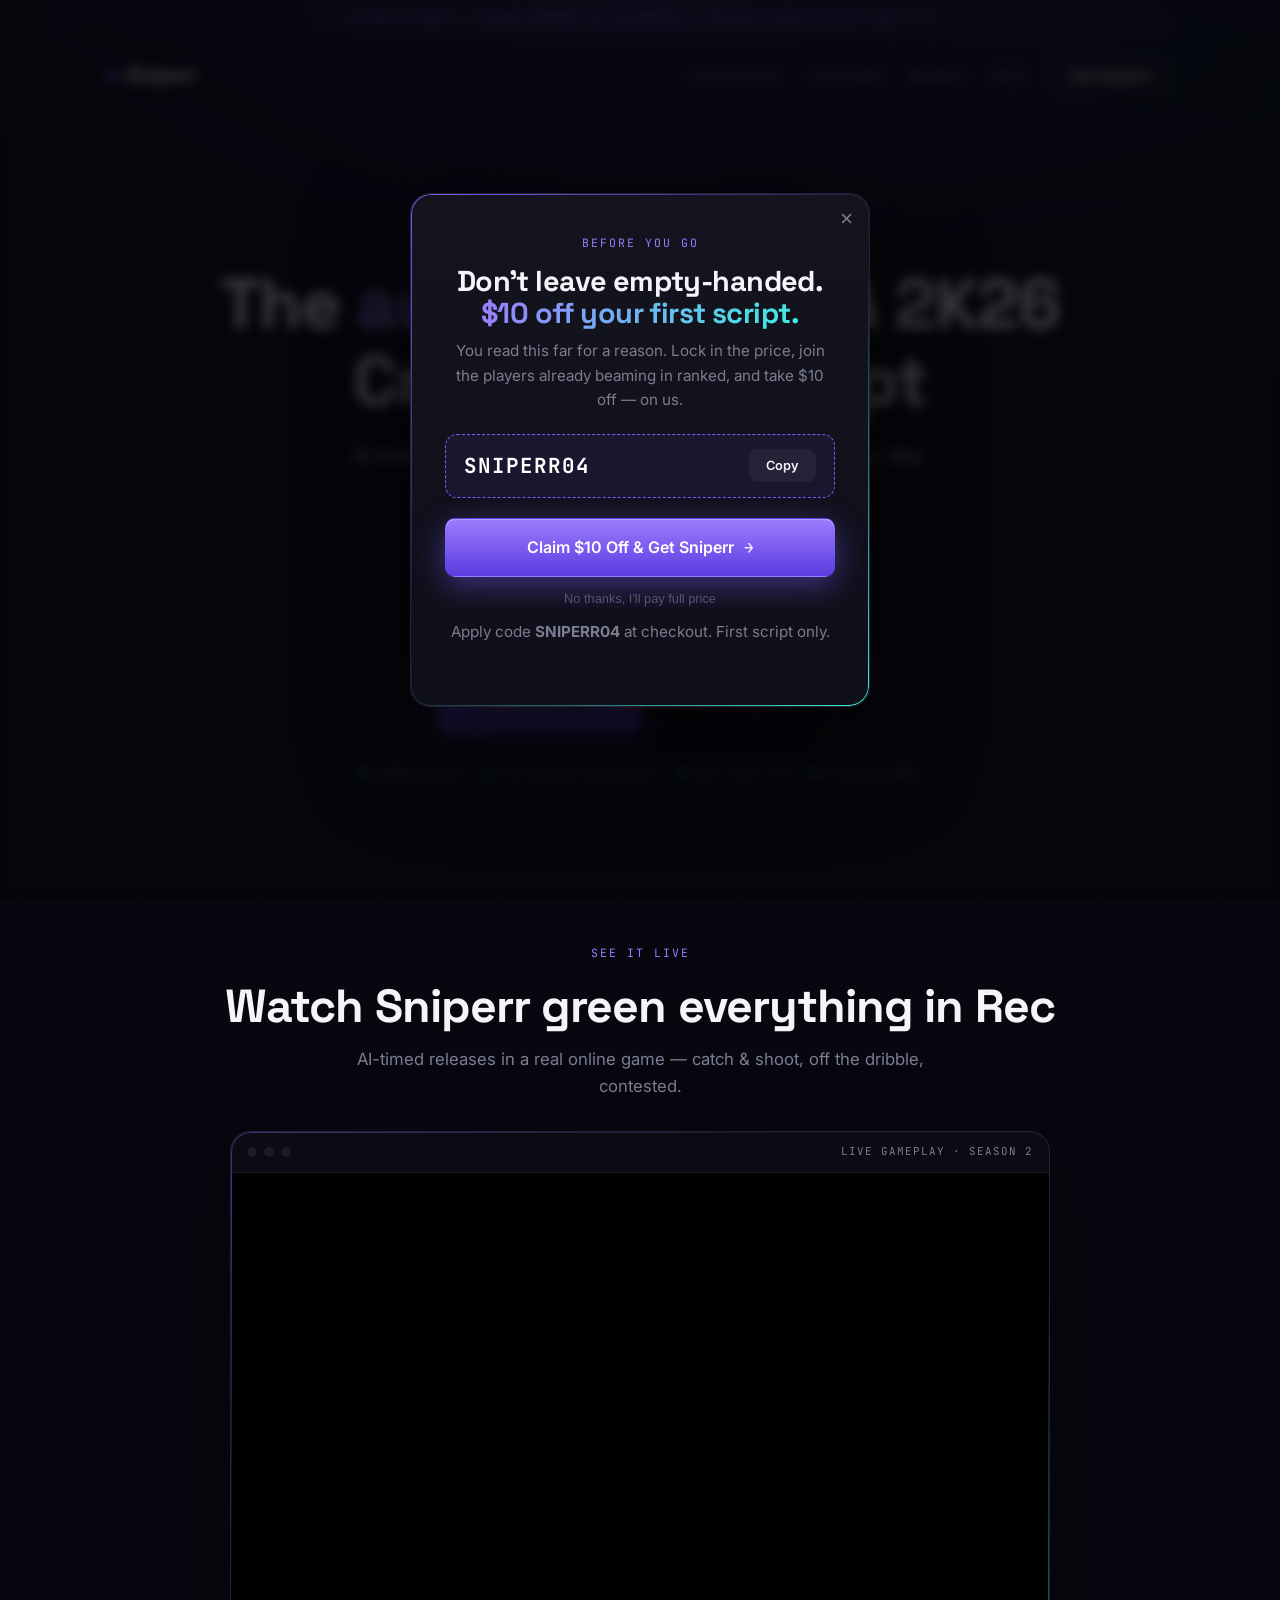
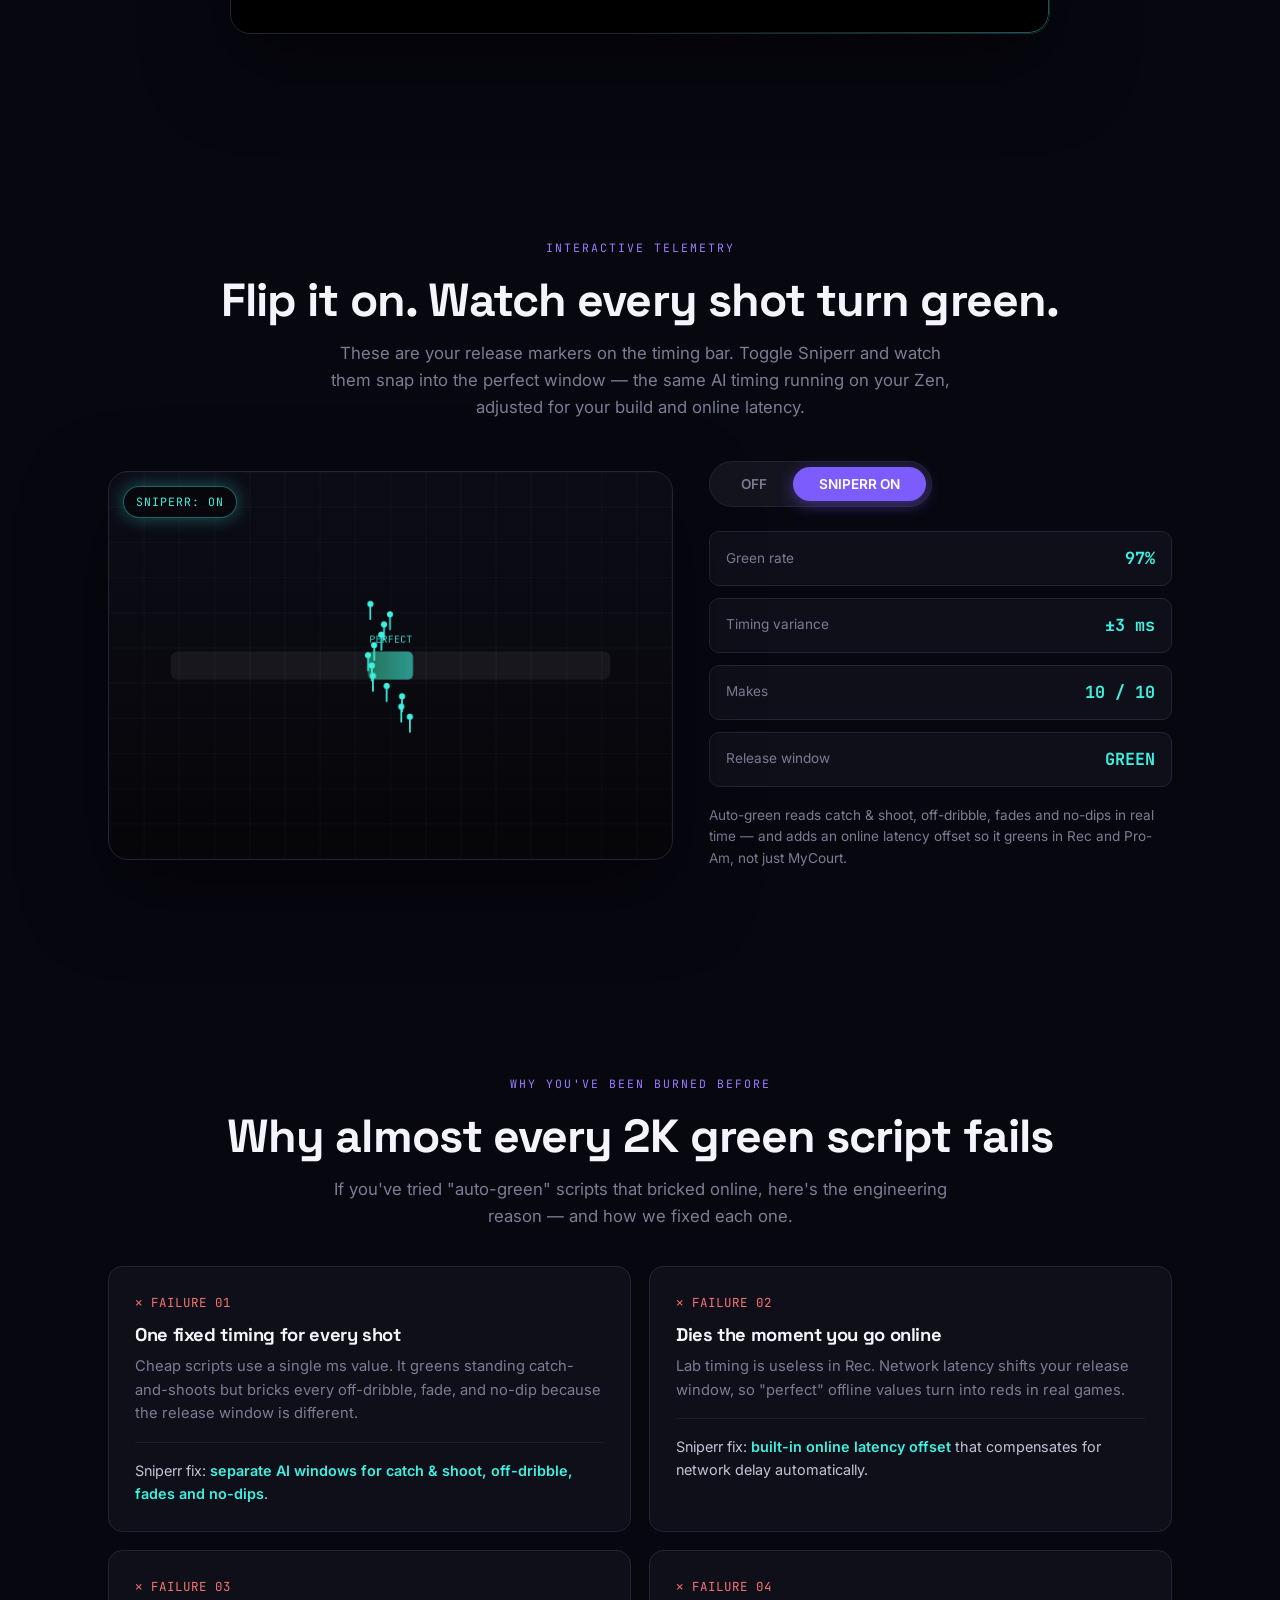
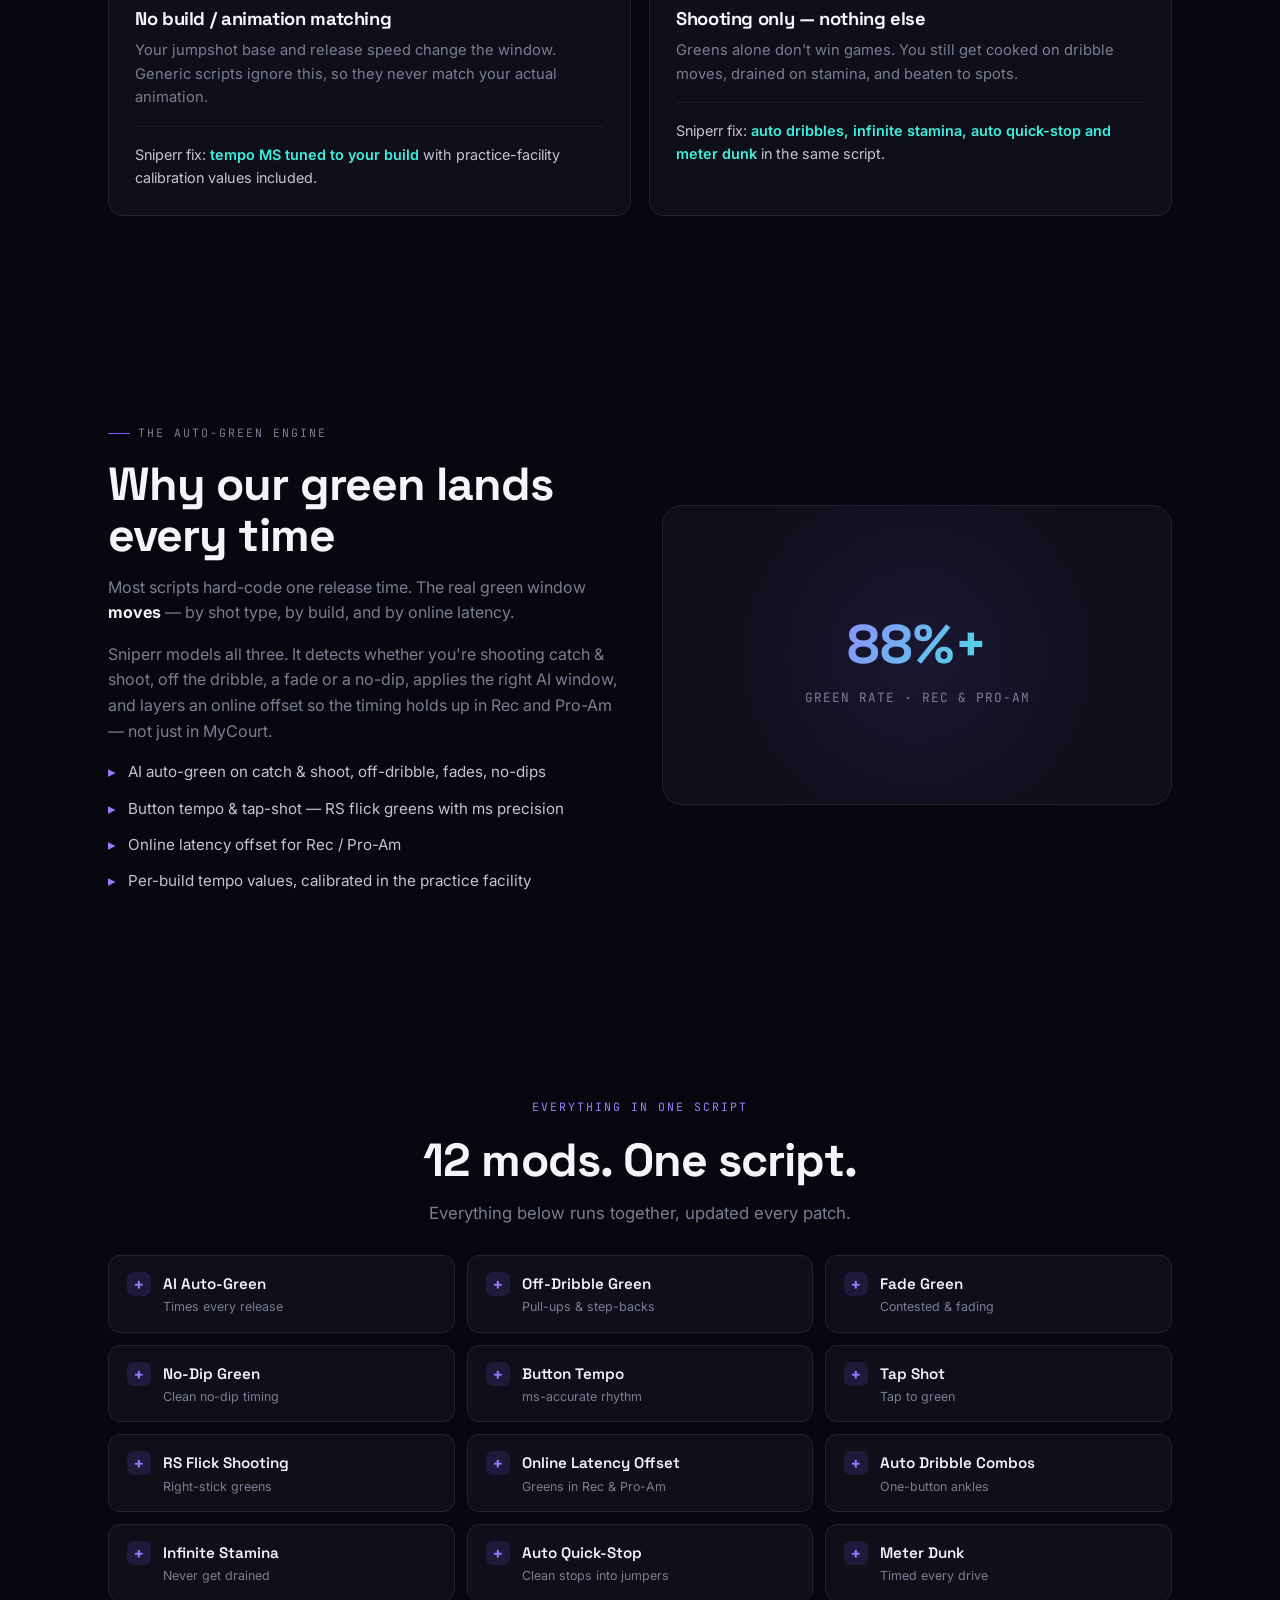
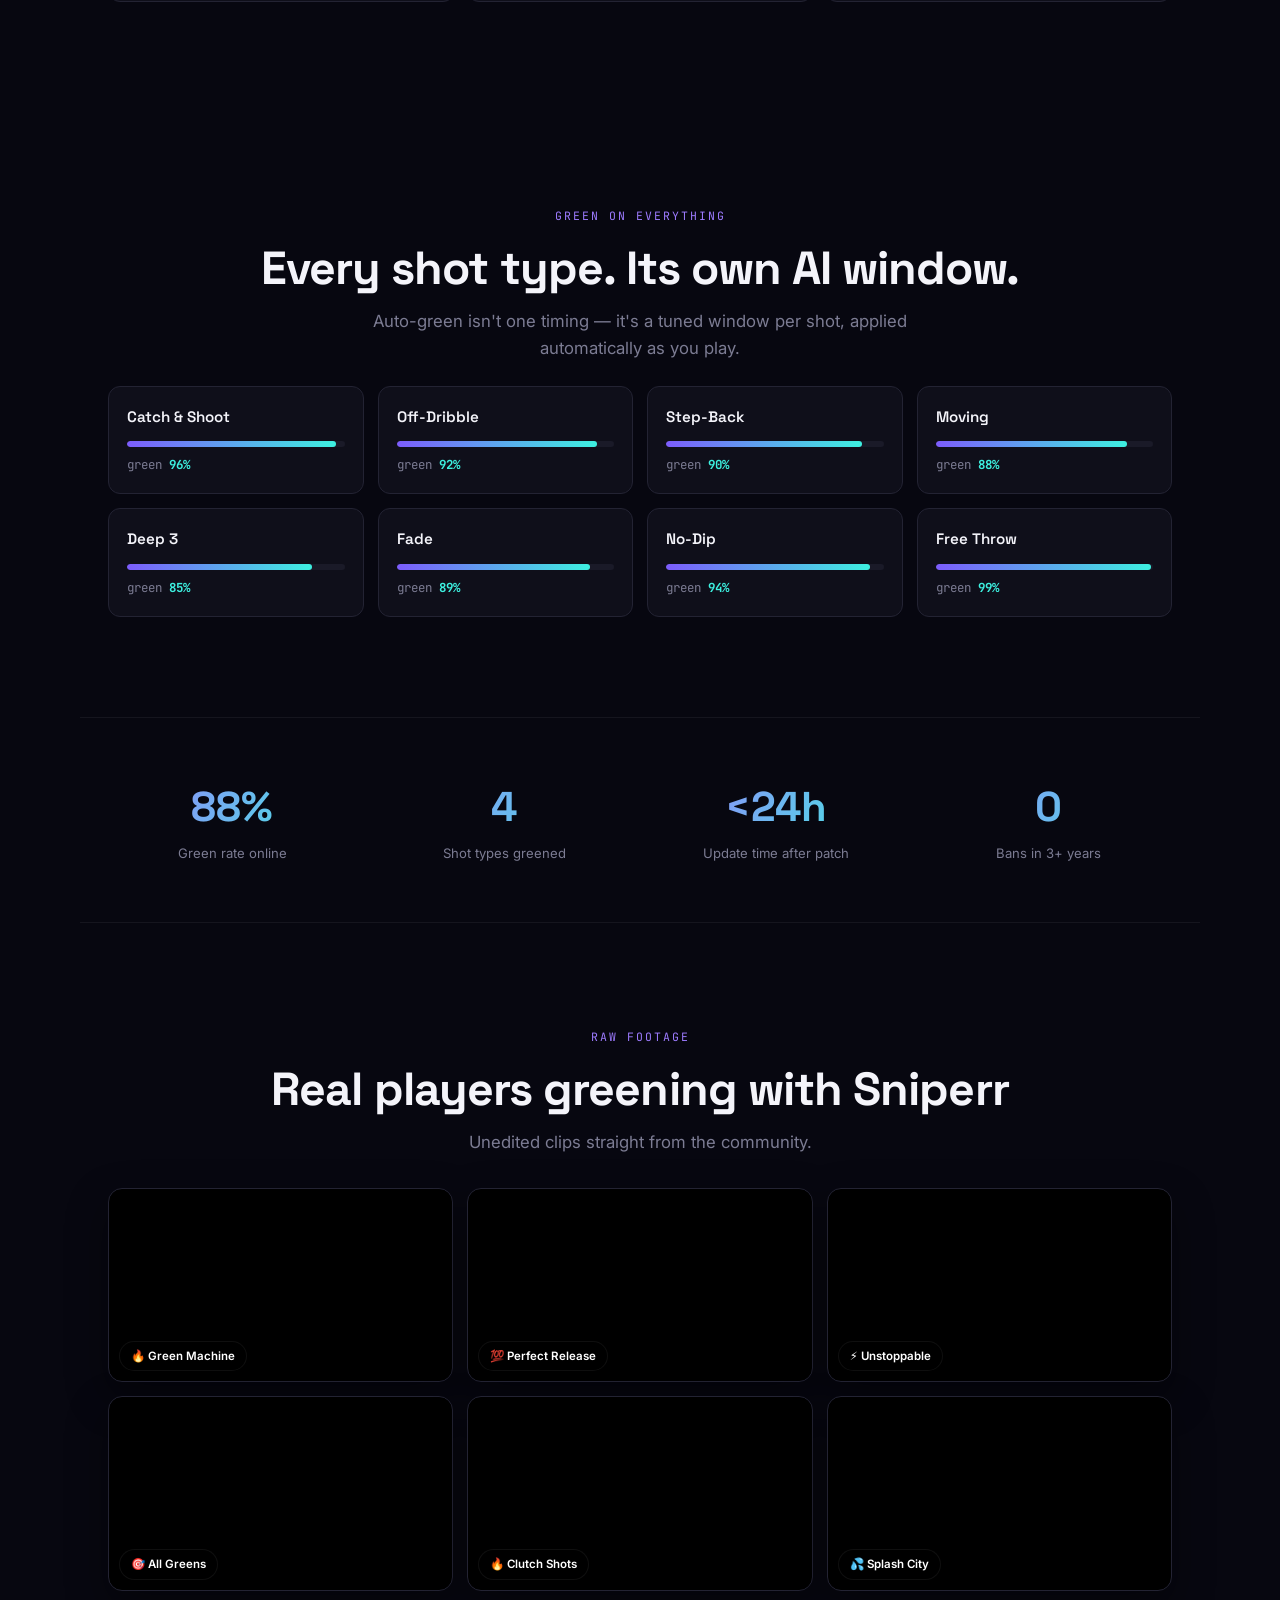
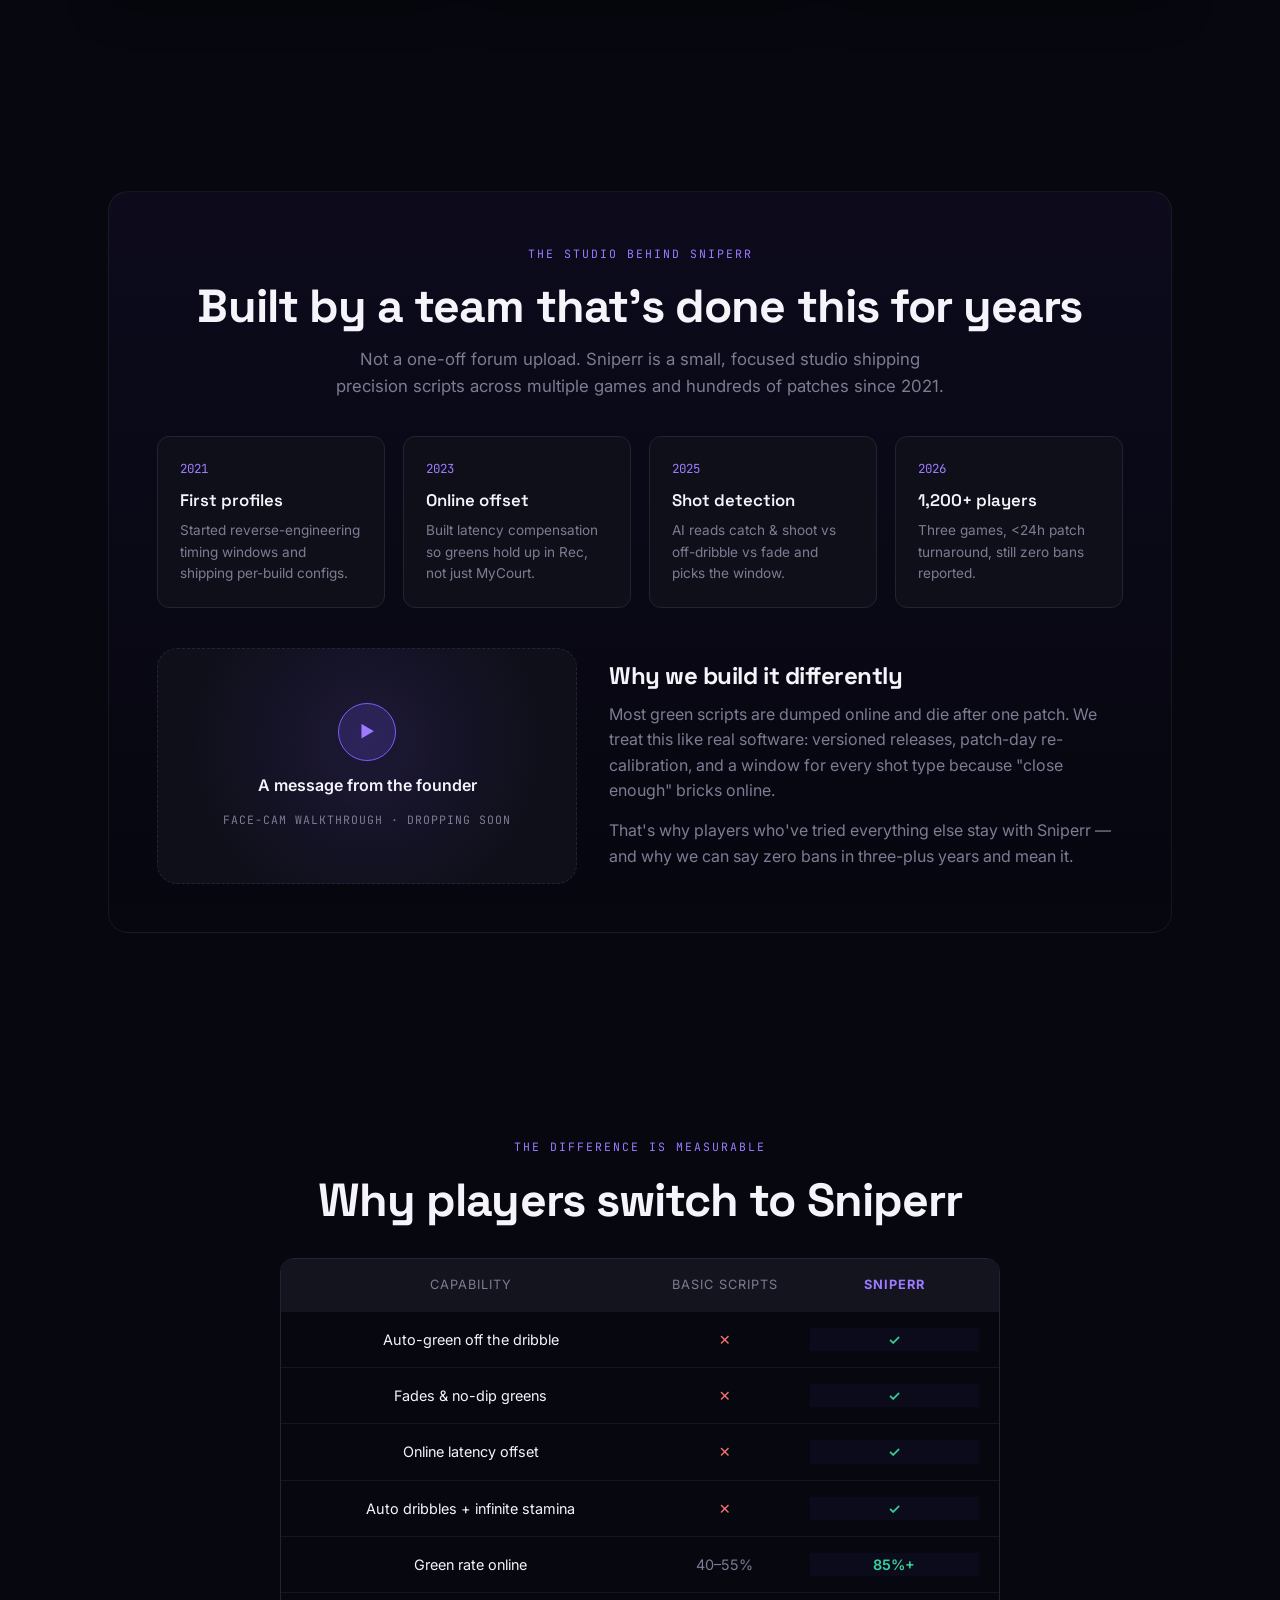
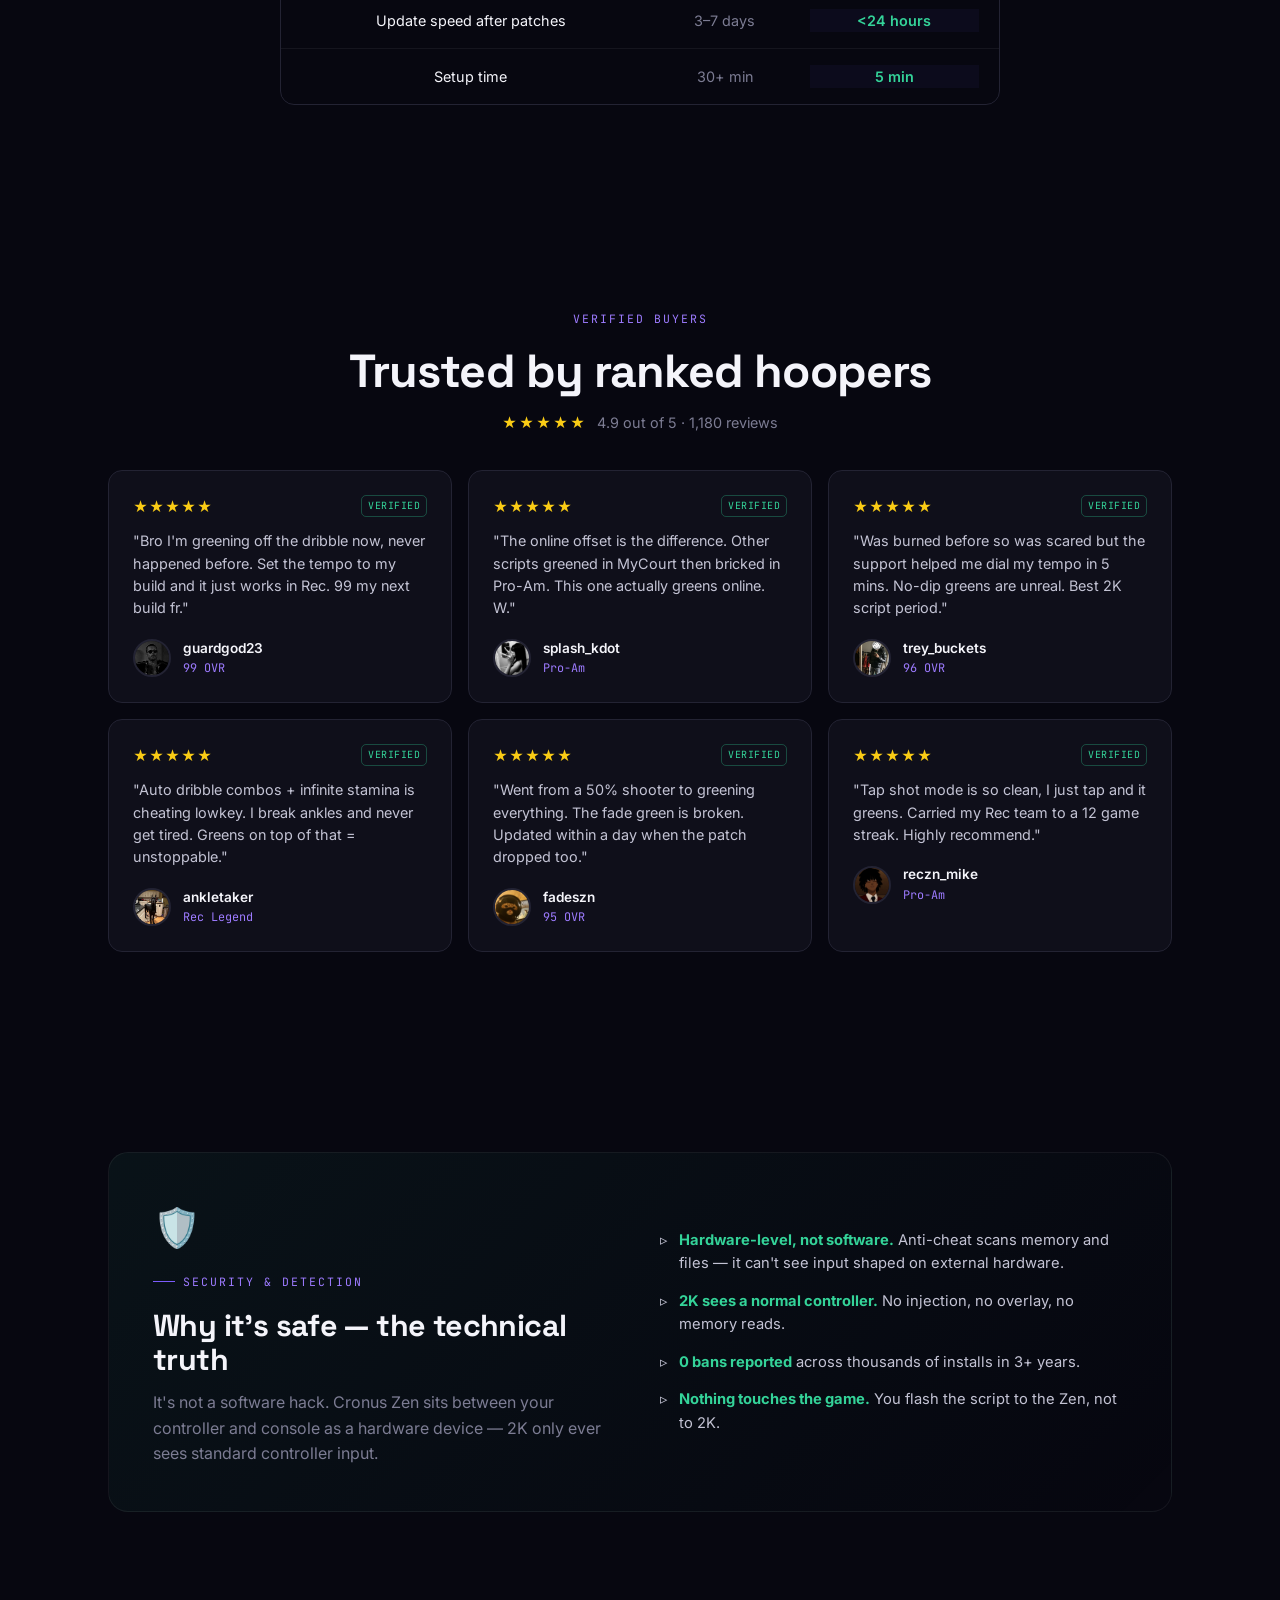
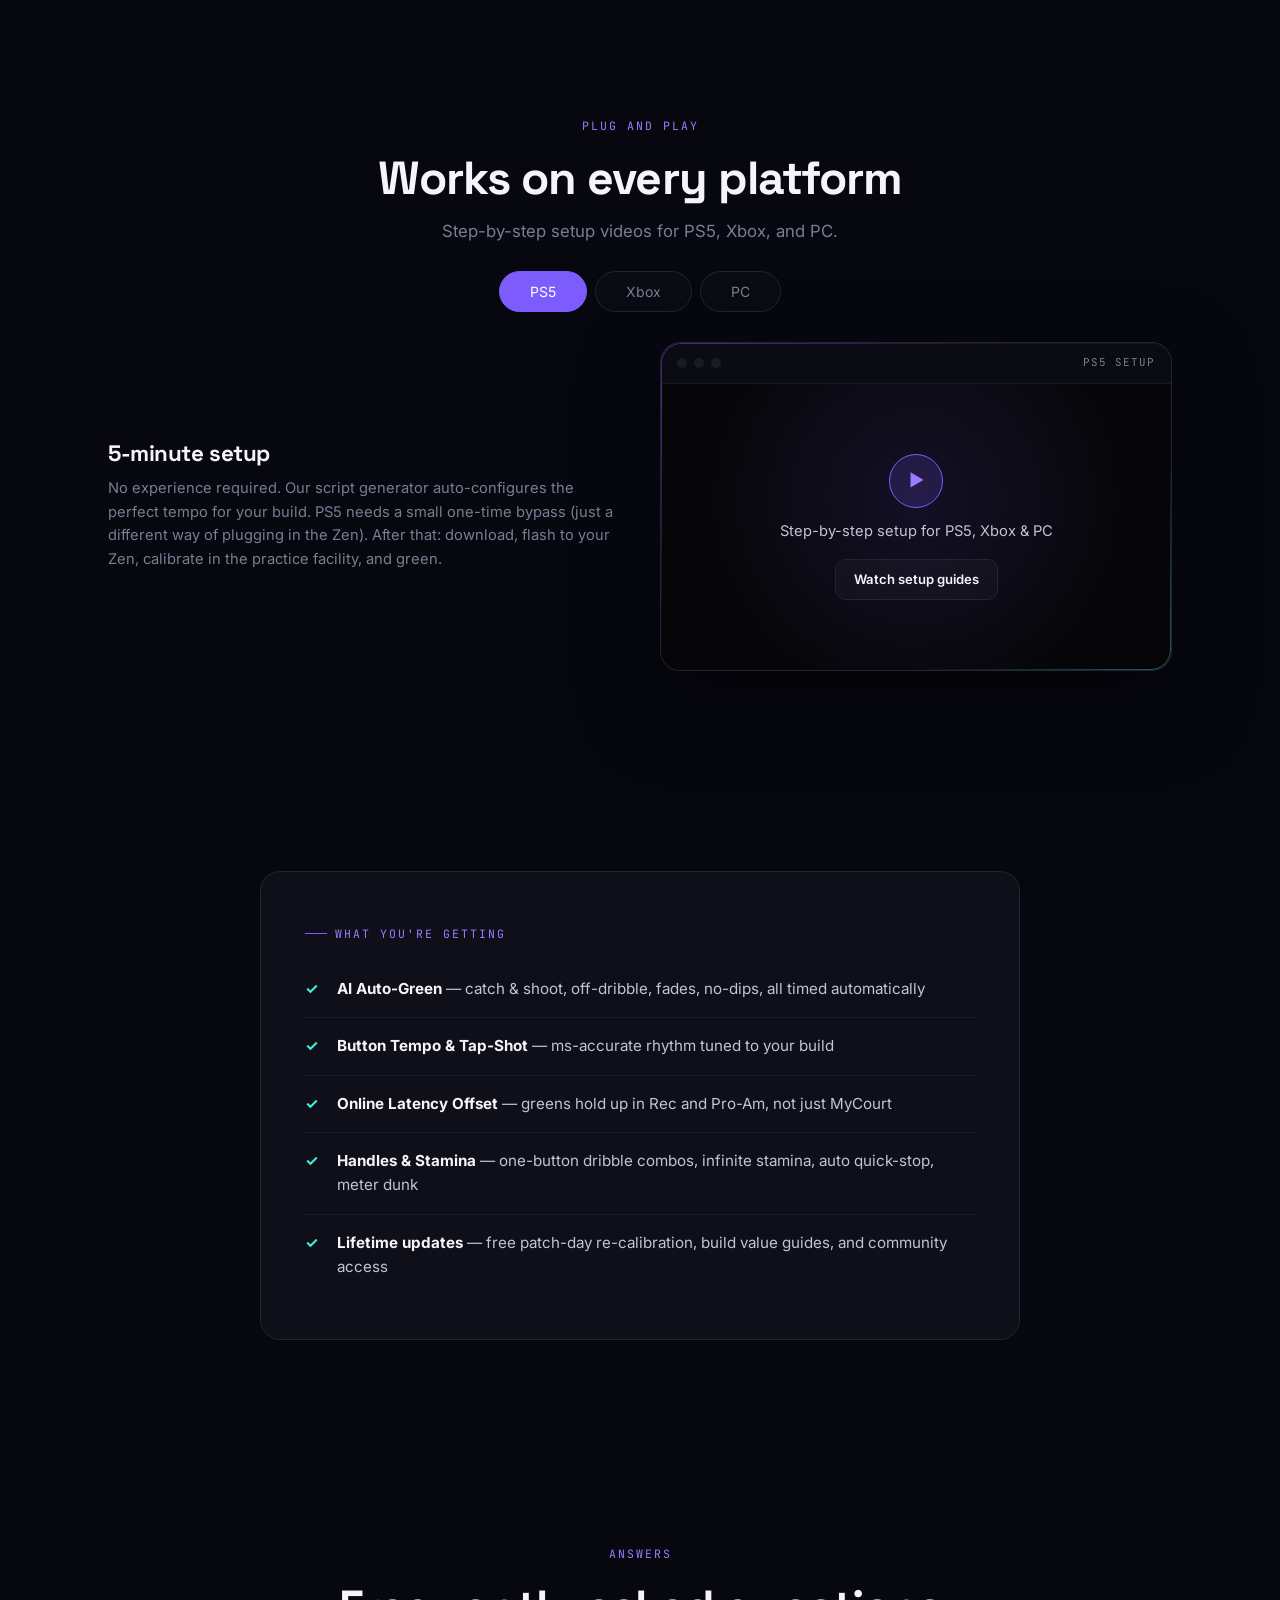
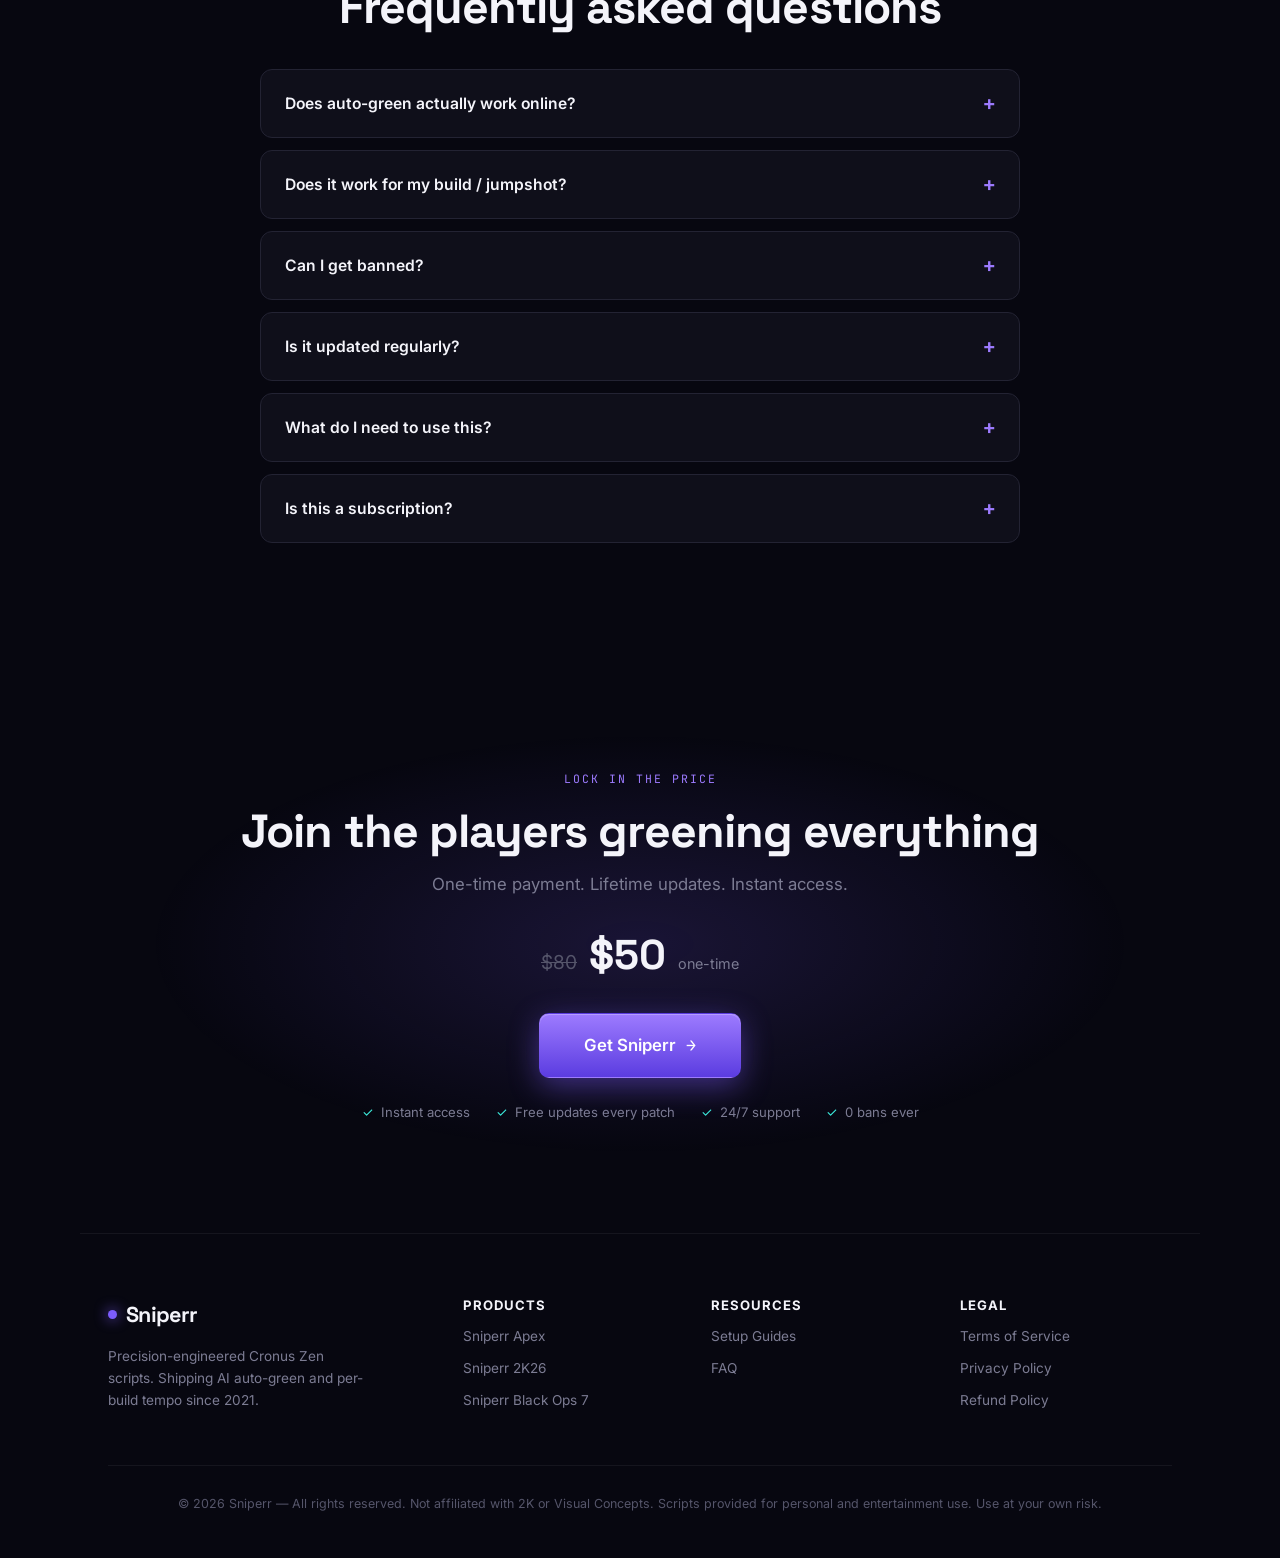
==== index.html @ 70115963 "Move upsell from inline card to post-click modal Clicking "Get Sniperr" now shows a clean upsell mod" ====
<!DOCTYPE html>
<html lang="en">
<head>
    <meta charset="UTF-8">
    <meta name="viewport" content="width=device-width, initial-scale=1.0">
    <title>Sniperr — Engineered NBA 2K26 Cronus Zen Script | AI Auto-Green + Tempo</title>
    <meta name="description" content="Sniperr engineers the NBA 2K26 Cronus Zen auto-green script. AI auto-green on catch & shoot, off-dribble, fades and no-dips, button tempo, auto dribbles, infinite stamina. PS5, Xbox, PC.">
    <link rel="preconnect" href="https://fonts.googleapis.com">
    <link rel="preconnect" href="https://fonts.gstatic.com" crossorigin>
    <link href="https://fonts.googleapis.com/css2?family=Space+Grotesk:wght@400;500;600;700&family=Inter:wght@400;500;600;700&family=JetBrains+Mono:wght@400;500;700&display=swap" rel="stylesheet">
    <link rel="stylesheet" href="styles.css">
    <link rel="icon" href="favicon.svg" type="image/svg+xml">
</head>
<body>
    <div class="bg-atmosphere"></div>
    <div class="bg-grid"></div>
    <div class="bg-grain"></div>

    <div class="announce">SEASON 2 READY — TIMING WINDOWS RE-CALIBRATED · ONLINE LATENCY OFFSET BUILT IN</div>

    <div class="nav-wrap" id="navWrap">
        <nav>
            <div class="logo"><span class="dot"></span>Sniperr</div>
            <div class="nav-links">
                <a href="#how">How it works</a>
                <a href="#studio">The studio</a>
                <a href="#reviews">Reviews</a>
                <a href="#faq">FAQ</a>
                <a href="https://whop.com/checkout/plan_ZIuA0d1p2HwSB" class="nav-cta">Get Sniperr</a>
            </div>
        </nav>
    </div>

    <main>
        <!-- HERO -->
        <section class="section hero">
            <div class="hero-pill"><span class="live"></span> Trusted by ranked hoopers · 88%+ green rate in Rec &amp; Pro-Am</div>
            <h1>The <span class="grad">auto-green</span> NBA 2K26<br>Cronus Zen script</h1>
            <p class="hero-sub">AI times every release — catch & shoot, off-dribble, fades, no-dips. Greens online, not just MyCourt.</p>
            <div class="rating-row"><span class="stars">★★★★★</span> 4.9 / 5 · 1,180 verified reviews</div>
            <div class="price-row">
                <span class="old-price">$80</span>
                <span class="new-price">$50</span>
                <span class="price-label">one-time <span class="save">SAVE 38%</span></span>
            </div>
            <div class="hero-actions">
                <a href="https://whop.com/checkout/plan_ZIuA0d1p2HwSB" class="btn btn-primary btn-lg btn-arrow">Get Sniperr</a>
                <a href="#demo" class="btn btn-ghost btn-lg">See it green</a>
            </div>
            <div class="trust-strip">
                <span class="item">Instant access</span>
                <span class="item">Free updates every patch</span>
                <span class="item">PS5 · Xbox · PC</span>
                <span class="item">5-minute setup</span>
            </div>
        </section>

        <!-- MAIN VSL -->
        <section class="section center reveal" id="watch">
            <p class="eyebrow center">SEE IT LIVE</p>
            <h2 class="h2">Watch Sniperr green everything in Rec</h2>
            <p class="sub">AI-timed releases in a real online game — catch &amp; shoot, off the dribble, contested.</p>
            <div class="vsl-wrap" style="margin-top:32px;">
                <div class="vframe">
                    <div class="vframe-bar"><span class="d"></span><span class="d"></span><span class="d"></span><span class="tag">LIVE GAMEPLAY · SEASON 2</span></div>
                    <div class="video-embed">
                        <div id="vidalytics_embed_RYEpslvucNnmWvND" style="width: 100%; position:relative; padding-top: 56.25%;"></div>
                        <script type="text/javascript">
                        (function (v, i, d, a, l, y, t, c, s) {
                            y='_'+d.toLowerCase();c=d+'L';if(!v[d]){v[d]={};}if(!v[c]){v[c]={};}if(!v[y]){v[y]={};}var vl='Loader',vli=v[y][vl],vsl=v[c][vl + 'Script'],vlf=v[c][vl + 'Loaded'],ve='Embed';
                            if (!vsl){vsl=function(u,cb){
                                if(t){cb();return;}s=i.createElement("script");s.type="text/javascript";s.async=1;s.src=u;
                                if(s.readyState){s.onreadystatechange=function(){if(s.readyState==="loaded"||s.readyState=="complete"){s.onreadystatechange=null;vlf=1;cb();}};}else{s.onload=function(){vlf=1;cb();};}
                                i.getElementsByTagName("head")[0].appendChild(s);
                            };}
                            vsl(l+'loader.min.js',function(){if(!vli){var vlc=v[c][vl];vli=new vlc();}vli.loadScript(l+'player.min.js',function(){var vec=v[d][ve];t=new vec();t.run(a);});});
                        })(window, document, 'Vidalytics', 'vidalytics_embed_RYEpslvucNnmWvND', 'https://fast.vidalytics.com/embeds/tlH3XS0p/RYEpslvucNnmWvND/');
                        </script>
                    </div>
                </div>
            </div>
        </section>

        <!-- INTERACTIVE AUTO-GREEN DEMO -->
        <section class="section reveal" id="demo">
            <div class="center" style="margin-bottom:40px;">
                <p class="eyebrow center">INTERACTIVE TELEMETRY</p>
                <h2 class="h2">Flip it on. Watch every shot turn green.</h2>
                <p class="sub">These are your release markers on the timing bar. Toggle Sniperr and watch them snap into the perfect window — the same AI timing running on your Zen, adjusted for your build and online latency.</p>
            </div>
            <div class="demo-wrap">
                <div class="demo-stage">
                    <div class="demo-statebadge off" id="recoilBadge">SNIPERR: OFF</div>
                    <canvas id="recoilCanvas" width="640" height="440" data-mode="green"></canvas>
                </div>
                <div>
                    <div class="demo-toggle" role="tablist">
                        <button id="btnOff" class="active">OFF</button>
                        <button id="btnOn">SNIPERR ON</button>
                    </div>
                    <div class="demo-readouts">
                        <div class="readout"><span class="k">Green rate</span><span class="v">41%</span></div>
                        <div class="readout"><span class="k">Timing variance</span><span class="v">±38 ms</span></div>
                        <div class="readout"><span class="k">Makes</span><span class="v">4 / 10</span></div>
                        <div class="readout"><span class="k">Release window</span><span class="v">—</span></div>
                    </div>
                    <p style="color:var(--text-dim); font-size:0.85rem; margin-top:18px;">Auto-green reads catch &amp; shoot, off-dribble, fades and no-dips in real time — and adds an online latency offset so it greens in Rec and Pro-Am, not just MyCourt.</p>
                </div>
            </div>
        </section>

        <!-- WHY MOST 2K SCRIPTS FAIL -->
        <section class="section reveal" id="how">
            <div class="center" style="margin-bottom:36px;">
                <p class="eyebrow center">WHY YOU'VE BEEN BURNED BEFORE</p>
                <h2 class="h2">Why almost every 2K green script fails</h2>
                <p class="sub">If you've tried "auto-green" scripts that bricked online, here's the engineering reason — and how we fixed each one.</p>
            </div>
            <div class="teardown-grid">
                <div class="teardown-card">
                    <div class="fail">✕ Failure 01</div>
                    <h3>One fixed timing for every shot</h3>
                    <p>Cheap scripts use a single ms value. It greens standing catch-and-shoots but bricks every off-dribble, fade, and no-dip because the release window is different.</p>
                    <div class="fix">Sniperr fix: <b>separate AI windows for catch &amp; shoot, off-dribble, fades and no-dips</b>.</div>
                </div>
                <div class="teardown-card">
                    <div class="fail">✕ Failure 02</div>
                    <h3>Dies the moment you go online</h3>
                    <p>Lab timing is useless in Rec. Network latency shifts your release window, so "perfect" offline values turn into reds in real games.</p>
                    <div class="fix">Sniperr fix: <b>built-in online latency offset</b> that compensates for network delay automatically.</div>
                </div>
                <div class="teardown-card">
                    <div class="fail">✕ Failure 03</div>
                    <h3>No build / animation matching</h3>
                    <p>Your jumpshot base and release speed change the window. Generic scripts ignore this, so they never match your actual animation.</p>
                    <div class="fix">Sniperr fix: <b>tempo MS tuned to your build</b> with practice-facility calibration values included.</div>
                </div>
                <div class="teardown-card">
                    <div class="fail">✕ Failure 04</div>
                    <h3>Shooting only — nothing else</h3>
                    <p>Greens alone don't win games. You still get cooked on dribble moves, drained on stamina, and beaten to spots.</p>
                    <div class="fix">Sniperr fix: <b>auto dribbles, infinite stamina, auto quick-stop and meter dunk</b> in the same script.</div>
                </div>
            </div>
        </section>

        <!-- WHY OUR GREEN IS AUTOMATIC -->
        <section class="section reveal">
            <div class="split">
                <div>
                    <p class="eyebrow">THE AUTO-GREEN ENGINE</p>
                    <h2 class="h2">Why our green lands every time</h2>
                    <p>Most scripts hard-code one release time. The real green window <b style="color:var(--text)">moves</b> — by shot type, by build, and by online latency.</p>
                    <p>Sniperr models all three. It detects whether you're shooting catch &amp; shoot, off the dribble, a fade or a no-dip, applies the right AI window, and layers an online offset so the timing holds up in Rec and Pro-Am — not just in MyCourt.</p>
                    <ul class="feature-list">
                        <li>AI auto-green on catch &amp; shoot, off-dribble, fades, no-dips</li>
                        <li>Button tempo &amp; tap-shot — RS flick greens with ms precision</li>
                        <li>Online latency offset for Rec / Pro-Am</li>
                        <li>Per-build tempo values, calibrated in the practice facility</li>
                    </ul>
                </div>
                <div class="track-vis" style="display:grid;place-items:center;">
                    <div style="text-align:center;">
                        <div style="font-family:var(--font-display); font-size:3.4rem; font-weight:700; background:linear-gradient(120deg,var(--violet-2),var(--cyan)); -webkit-background-clip:text; background-clip:text; -webkit-text-fill-color:transparent;">88%+</div>
                        <div style="font-family:var(--font-mono); font-size:0.8rem; color:var(--text-dim); letter-spacing:1px;">GREEN RATE · REC &amp; PRO-AM</div>
                    </div>
                </div>
            </div>
        </section>

                <!-- MODS -->
        <section class="section reveal">
            <div class="center" style="margin-bottom:28px;">
                <p class="eyebrow center">EVERYTHING IN ONE SCRIPT</p>
                <h2 class="h2">12 mods. One script.</h2>
                <p class="sub">Everything below runs together, updated every patch.</p>
            </div>
            <div class="mods-grid" id="modsGrid"></div>
        </section>

        <!-- SHOT-TYPE GREEN GRID -->
        <section class="section reveal">
            <div class="center" style="margin-bottom:24px;">
                <p class="eyebrow center">GREEN ON EVERYTHING</p>
                <h2 class="h2">Every shot type. Its own AI window.</h2>
                <p class="sub">Auto-green isn't one timing — it's a tuned window per shot, applied automatically as you play.</p>
            </div>
            <div class="weapon-grid" id="weaponGrid"></div>
        </section>

        <!-- STATS -->
        <section class="stats-bar reveal">
            <div class="stat-item"><span class="stat-number" data-count="88" data-suffix="%">0%</span><span class="stat-desc">Green rate online</span></div>
            <div class="stat-item"><span class="stat-number" data-count="4" data-suffix="" data-prefix="">0</span><span class="stat-desc">Shot types greened</span></div>
            <div class="stat-item"><span class="stat-number" data-count="24" data-prefix="<" data-suffix="h">0</span><span class="stat-desc">Update time after patch</span></div>
            <div class="stat-item"><span class="stat-number" data-count="0" data-suffix="">0</span><span class="stat-desc">Bans in 3+ years</span></div>
        </section>

                <!-- SHOWCASE CLIPS -->
        <section class="section center reveal">
            <p class="eyebrow center">RAW FOOTAGE</p>
            <h2 class="h2">Real players greening with Sniperr</h2>
            <p class="sub">Unedited clips straight from the community.</p>
            <div class="clip-reel">
                <div class="clip-tile"><video muted loop autoplay playsinline preload="metadata"><source src="PLAYERS CLIPS/19a2479c74e55-master_playlist.MOV" type="video/mp4"></video><span class="clip-tag">🔥 Green Machine</span></div>
                <div class="clip-tile"><video muted loop autoplay playsinline preload="metadata"><source src="PLAYERS CLIPS/19a24a88fd129-master_playlist.MOV" type="video/mp4"></video><span class="clip-tag">💯 Perfect Release</span></div>
                <div class="clip-tile"><video muted loop autoplay playsinline preload="metadata"><source src="PLAYERS CLIPS/19a26a61be417-master_playlist.MOV" type="video/mp4"></video><span class="clip-tag">⚡ Unstoppable</span></div>
                <div class="clip-tile"><video muted loop autoplay playsinline preload="metadata"><source src="PLAYERS CLIPS/19a26a675dc55-master_playlist.MOV" type="video/mp4"></video><span class="clip-tag">🎯 All Greens</span></div>
                <div class="clip-tile"><video muted loop autoplay playsinline preload="metadata"><source src="PLAYERS CLIPS/19a3c506f7147-master_playlist.MOV" type="video/mp4"></video><span class="clip-tag">🔥 Clutch Shots</span></div>
                <div class="clip-tile"><video muted loop autoplay playsinline preload="metadata"><source src="PLAYERS CLIPS/9c5edb93-2c3f-4040-ab04-24c364b347ae.MOV" type="video/mp4"></video><span class="clip-tag">💦 Splash City</span></div>
            </div>
        </section>

        <!-- STUDIO -->
        <section class="section reveal" id="studio">
            <div class="studio" style="padding:48px;">
                <div class="center">
                    <p class="eyebrow center">THE STUDIO BEHIND SNIPERR</p>
                    <h2 class="h2">Built by a team that's done this for years</h2>
                    <p class="sub">Not a one-off forum upload. Sniperr is a small, focused studio shipping precision scripts across multiple games and hundreds of patches since 2021.</p>
                </div>
                <div class="timeline">
                    <div class="tl-item"><div class="yr">2021</div><div class="tl-h">First profiles</div><p>Started reverse-engineering timing windows and shipping per-build configs.</p></div>
                    <div class="tl-item"><div class="yr">2023</div><div class="tl-h">Online offset</div><p>Built latency compensation so greens hold up in Rec, not just MyCourt.</p></div>
                    <div class="tl-item"><div class="yr">2025</div><div class="tl-h">Shot detection</div><p>AI reads catch &amp; shoot vs off-dribble vs fade and picks the window.</p></div>
                    <div class="tl-item"><div class="yr">2026</div><div class="tl-h">1,200+ players</div><p>Three games, &lt;24h patch turnaround, still zero bans reported.</p></div>
                </div>
                <div class="founder">
                    <div class="founder-slot" title="Founder message — coming soon">
                        <div class="play">▶</div>
                        <div style="font-weight:600;">A message from the founder</div>
                        <div class="soon">FACE-CAM WALKTHROUGH · DROPPING SOON</div>
                    </div>
                    <div>
                        <h3 style="font-size:1.5rem; margin-bottom:12px;">Why we build it differently</h3>
                        <p style="color:var(--text-dim); margin-bottom:14px;">Most green scripts are dumped online and die after one patch. We treat this like real software: versioned releases, patch-day re-calibration, and a window for every shot type because "close enough" bricks online.</p>
                        <p style="color:var(--text-dim);">That's why players who've tried everything else stay with Sniperr — and why we can say zero bans in three-plus years and mean it.</p>
                    </div>
                </div>
            </div>
        </section>

        <!-- COMPARISON -->
        <section class="section center reveal">
            <p class="eyebrow center">THE DIFFERENCE IS MEASURABLE</p>
            <h2 class="h2">Why players switch to Sniperr</h2>
            <div class="comparison-table">
                <div class="comp-header"><span>Capability</span><span>Basic scripts</span><span class="highlight">Sniperr</span></div>
                <div class="comp-row"><span>Auto-green off the dribble</span><span class="no">✕</span><span class="yes">✓</span></div>
                <div class="comp-row"><span>Fades &amp; no-dip greens</span><span class="no">✕</span><span class="yes">✓</span></div>
                <div class="comp-row"><span>Online latency offset</span><span class="no">✕</span><span class="yes">✓</span></div>
                <div class="comp-row"><span>Auto dribbles + infinite stamina</span><span class="no">✕</span><span class="yes">✓</span></div>
                <div class="comp-row"><span>Green rate online</span><span class="meh">40–55%</span><span class="yes">85%+</span></div>
                <div class="comp-row"><span>Update speed after patches</span><span class="meh">3–7 days</span><span class="yes">&lt;24 hours</span></div>
                <div class="comp-row"><span>Setup time</span><span class="meh">30+ min</span><span class="yes">5 min</span></div>
            </div>
        </section>

        <!-- REVIEWS -->
        <section class="section center reveal" id="reviews">
            <p class="eyebrow center">VERIFIED BUYERS</p>
            <h2 class="h2">Trusted by ranked hoopers</h2>
            <div class="rating-row" style="margin-top:6px;"><span class="stars">★★★★★</span> 4.9 out of 5 · 1,180 reviews</div>
            <div class="reviews-grid">
                <div class="review-card"><span class="verified">VERIFIED</span><div class="stars sm">★★★★★</div><p class="review-text">"Bro I'm greening off the dribble now, never happened before. Set the tempo to my build and it just works in Rec. 99 my next build fr."</p><div class="reviewer"><img src="image reviews/Tyler_Durden.png" alt="" class="reviewer-avatar"><div><div class="reviewer-name">guardgod23</div><div class="reviewer-rank">99 OVR</div></div></div></div>
                <div class="review-card"><span class="verified">VERIFIED</span><div class="stars sm">★★★★★</div><p class="review-text">"The online offset is the difference. Other scripts greened in MyCourt then bricked in Pro-Am. This one actually greens online. W."</p><div class="reviewer"><img src="image reviews/xo.jpg" alt="" class="reviewer-avatar"><div><div class="reviewer-name">splash_kdot</div><div class="reviewer-rank">Pro-Am</div></div></div></div>
                <div class="review-card"><span class="verified">VERIFIED</span><div class="stars sm">★★★★★</div><p class="review-text">"Was burned before so was scared but the support helped me dial my tempo in 5 mins. No-dip greens are unreal. Best 2K script period."</p><div class="reviewer"><img src="image reviews/5c97d7c3bca62c9531192603ec620d3b.png" alt="" class="reviewer-avatar"><div><div class="reviewer-name">trey_buckets</div><div class="reviewer-rank">96 OVR</div></div></div></div>
                <div class="review-card"><span class="verified">VERIFIED</span><div class="stars sm">★★★★★</div><p class="review-text">"Auto dribble combos + infinite stamina is cheating lowkey. I break ankles and never get tired. Greens on top of that = unstoppable."</p><div class="reviewer"><img src="image reviews/e8513c258001f949906adfd45d00f564.png" alt="" class="reviewer-avatar"><div><div class="reviewer-name">ankletaker</div><div class="reviewer-rank">Rec Legend</div></div></div></div>
                <div class="review-card"><span class="verified">VERIFIED</span><div class="stars sm">★★★★★</div><p class="review-text">"Went from a 50% shooter to greening everything. The fade green is broken. Updated within a day when the patch dropped too."</p><div class="reviewer"><img src="image reviews/jamsuyy on TikTok.jpg" alt="" class="reviewer-avatar"><div><div class="reviewer-name">fadeszn</div><div class="reviewer-rank">95 OVR</div></div></div></div>
                <div class="review-card"><span class="verified">VERIFIED</span><div class="stars sm">★★★★★</div><p class="review-text">"Tap shot mode is so clean, I just tap and it greens. Carried my Rec team to a 12 game streak. Highly recommend."</p><div class="reviewer"><img src="image reviews/undefined.jpg" alt="" class="reviewer-avatar"><div><div class="reviewer-name">reczn_mike</div><div class="reviewer-rank">Pro-Am</div></div></div></div>
            </div>
        </section>

        <!-- SECURITY -->
        <section class="section reveal">
            <div class="security">
                <div>
                    <div class="shield">🛡️</div>
                    <p class="eyebrow" style="margin-top:14px;">SECURITY &amp; DETECTION</p>
                    <h2 class="h2" style="font-size:1.9rem;">Why it's safe — the technical truth</h2>
                    <p style="color:var(--text-dim);">It's not a software hack. Cronus Zen sits between your controller and console as a hardware device — 2K only ever sees standard controller input.</p>
                </div>
                <ul class="sec-points">
                    <li>▹ <span><b>Hardware-level, not software.</b> Anti-cheat scans memory and files — it can't see input shaped on external hardware.</span></li>
                    <li>▹ <span><b>2K sees a normal controller.</b> No injection, no overlay, no memory reads.</span></li>
                    <li>▹ <span><b>0 bans reported</b> across thousands of installs in 3+ years.</span></li>
                    <li>▹ <span><b>Nothing touches the game.</b> You flash the script to the Zen, not to 2K.</span></li>
                </ul>
            </div>
        </section>

        <!-- PLATFORMS -->
        <section class="section center reveal">
            <p class="eyebrow center">PLUG AND PLAY</p>
            <h2 class="h2">Works on every platform</h2>
            <p class="sub">Step-by-step setup videos for PS5, Xbox, and PC.</p>
            <div class="platform-tabs">
                <button class="platform-tab active">PS5</button>
                <button class="platform-tab">Xbox</button>
                <button class="platform-tab">PC</button>
            </div>
            <div class="platform-content">
                <div style="text-align:left;">
                    <h3>5-minute setup</h3>
                    <p>No experience required. Our script generator auto-configures the perfect tempo for your build. PS5 needs a small one-time bypass (just a different way of plugging in the Zen). After that: download, flash to your Zen, calibrate in the practice facility, and green.</p>
                </div>
                <div class="vframe">
                    <div class="vframe-bar"><span class="d"></span><span class="d"></span><span class="d"></span><span class="tag">PS5 SETUP</span></div>
                    <div class="vid-static"><div class="vs-glyph">&#9658;</div><div class="vs-text">Step-by-step setup for PS5, Xbox &amp; PC</div><a class="btn btn-ghost" style="margin-top:4px;padding:9px 18px;font-size:0.82rem;" href="tutorials.html">Watch setup guides</a></div>
                </div>
            </div>
        </section>

        <!-- WHAT YOU GET -->
        <section class="section reveal">
            <div class="whatyouget-box">
                <p class="eyebrow">WHAT YOU'RE GETTING</p>
                <ul class="get-list">
                    <li><b>AI Auto-Green</b> — catch &amp; shoot, off-dribble, fades, no-dips, all timed automatically</li>
                    <li><b>Button Tempo &amp; Tap-Shot</b> — ms-accurate rhythm tuned to your build</li>
                    <li><b>Online Latency Offset</b> — greens hold up in Rec and Pro-Am, not just MyCourt</li>
                    <li><b>Handles &amp; Stamina</b> — one-button dribble combos, infinite stamina, auto quick-stop, meter dunk</li>
                    <li><b>Lifetime updates</b> — free patch-day re-calibration, build value guides, and community access</li>
                </ul>
            </div>
        </section>

        <!-- FAQ -->
        <section class="section center reveal" id="faq">
            <p class="eyebrow center">ANSWERS</p>
            <h2 class="h2">Frequently asked questions</h2>
            <div class="faq-list">
                <div class="faq-item"><button class="faq-q">Does auto-green actually work online?</button><div class="faq-a"><p>Yes. The biggest reason other scripts fail is they ignore network latency. Sniperr has a built-in online offset that shifts the timing window for Rec and Pro-Am, so you green in real games — not just MyCourt.</p></div></div>
                <div class="faq-item"><button class="faq-q">Does it work for my build / jumpshot?</button><div class="faq-a"><p>Yes. We include tempo MS values for every height and base, and you fine-tune in the practice facility in about 2 minutes. Any jumpshot, any build.</p></div></div>
                <div class="faq-item"><button class="faq-q">Can I get banned?</button><div class="faq-a"><p>Cronus Zen is hardware that sits between your controller and console — 2K only sees a normal controller. In 3+ years and thousands of uses, we've never had a single ban report.</p></div></div>
                <div class="faq-item"><button class="faq-q">Is it updated regularly?</button><div class="faq-a"><p>Every patch. When 2K shifts timing or shooting, we re-calibrate within 24 hours and post the new version. Re-download and flash to your Zen.</p></div></div>
                <div class="faq-item"><button class="faq-q">What do I need to use this?</button><div class="faq-a"><p>A Cronus Zen device (~$100 on Amazon), a USB cable, and your console/PC. That's it.</p></div></div>
                <div class="faq-item"><button class="faq-q">Is this a subscription?</button><div class="faq-a"><p>No. One-time $50 payment, lifetime access to all updates, the community, and support. No monthly fees.</p></div></div>
            </div>
        </section>

        <!-- FINAL CTA -->
        <section class="final-cta reveal">
            <p class="eyebrow center">LOCK IN THE PRICE</p>
            <h2 class="h2">Join the players greening everything</h2>
            <p class="sub" style="margin:0 auto;">One-time payment. Lifetime updates. Instant access.</p>
            <div class="price-row" style="margin-top:24px;">
                <span class="old-price">$80</span>
                <span class="new-price">$50</span>
                <span class="price-label">one-time</span>
            </div>
            <a href="https://whop.com/checkout/plan_ZIuA0d1p2HwSB" class="btn btn-primary btn-lg btn-arrow">Get Sniperr</a>
            <div class="final-checks">
                <span>Instant access</span>
                <span>Free updates every patch</span>
                <span>24/7 support</span>
                <span>0 bans ever</span>
            </div>
        </section>
    </main>

    <footer>
        <div class="footer-grid">
            <div class="footer-brand">
                <div class="logo"><span class="dot"></span>Sniperr</div>
                <p>Precision-engineered Cronus Zen scripts. Shipping AI auto-green and per-build tempo since 2021.</p>
            </div>
            <div class="footer-col"><h4>Products</h4><a href="apex.html">Sniperr Apex</a><a href="index.html">Sniperr 2K26</a><a href="cod.html">Sniperr Black Ops 7</a></div>
            <div class="footer-col"><h4>Resources</h4><a href="tutorials.html">Setup Guides</a><a href="#faq">FAQ</a></div>
            <div class="footer-col"><h4>Legal</h4><a href="terms.html">Terms of Service</a><a href="privacy.html">Privacy Policy</a><a href="refund.html">Refund Policy</a></div>
        </div>
        <p class="footer-copy">© 2026 Sniperr — All rights reserved. Not affiliated with 2K or Visual Concepts. Scripts provided for personal and entertainment use. Use at your own risk.</p>
    </footer>

    <script>
        window.SNIPERR_MODS = [["AI Auto-Green", "Times every release"], ["Off-Dribble Green", "Pull-ups & step-backs"], ["Fade Green", "Contested & fading"], ["No-Dip Green", "Clean no-dip timing"], ["Button Tempo", "ms-accurate rhythm"], ["Tap Shot", "Tap to green"], ["RS Flick Shooting", "Right-stick greens"], ["Online Latency Offset", "Greens in Rec & Pro-Am"], ["Auto Dribble Combos", "One-button ankles"], ["Infinite Stamina", "Never get drained"], ["Auto Quick-Stop", "Clean stops into jumpers"], ["Meter Dunk", "Timed every drive"]];
        window.SNIPERR_GRID = [
            ['Catch &amp; Shoot', 96, 'green'], ['Off-Dribble', 92, 'green'], ['Step-Back', 90, 'green'], ['Moving', 88, 'green'],
            ['Deep 3', 85, 'green'], ['Fade', 89, 'green'], ['No-Dip', 94, 'green'], ['Free Throw', 99, 'green']
        ];
        // window.SNIPERR_CLARITY_ID = "paste-your-clarity-id-here";
    </script>
    <script>
        window.SNIPERR_CHECKOUT = {
            base: "https://whop.com/checkout/plan_ZIuA0d1p2HwSB",
            upsell: "https://whop.com/checkout/REPLACE_NBA_PLUS_SUPPORT"
        };
    </script>

    <script src="script.js"></script>
</body>
</html>
---- styles.css ----
/* ============================================================
   SNIPERR — Precision Studio Design System
   ============================================================ */
* { margin: 0; padding: 0; box-sizing: border-box; }

:root {
    /* Base / surfaces */
    --bg: #070710;
    --bg-2: #0a0a14;
    --surface: #0f0f1a;
    --surface-2: #14141f;
    --surface-3: #1a1a28;
    --border: #23233360;
    --border-solid: #232333;
    --hairline: rgba(255,255,255,0.06);

    /* Text */
    --text: #f4f4fa;
    --text-soft: #c3c3d4;
    --text-dim: #7c7c93;
    --text-faint: #55556a;

    /* Accents */
    --violet: #7c5cfc;
    --violet-2: #9d7bff;
    --violet-deep: #5b3ce0;
    --cyan: #3df0e0;       /* precision secondary */
    --glow: rgba(124, 92, 252, 0.45);
    --cyan-glow: rgba(61, 240, 224, 0.35);

    /* Status */
    --green: #34d399;
    --amber: #fbbf24;
    --red: #f87171;

    /* Type */
    --font-display: 'Space Grotesk', 'Segoe UI', system-ui, sans-serif;
    --font-body: 'Inter', -apple-system, BlinkMacSystemFont, system-ui, sans-serif;
    --font-mono: 'JetBrains Mono', 'SF Mono', ui-monospace, monospace;

    /* Geometry */
    --radius: 14px;
    --radius-lg: 20px;
    --maxw: 1120px;
}

html { scroll-behavior: smooth; }
body {
    font-family: var(--font-body);
    background: var(--bg);
    color: var(--text);
    line-height: 1.6;
    overflow-x: hidden;
    -webkit-font-smoothing: antialiased;
}
a { color: inherit; text-decoration: none; }
img { max-width: 100%; display: block; }

/* ===== Atmosphere ===== */
.bg-atmosphere {
    position: fixed; inset: 0; z-index: -2; pointer-events: none;
    background:
        radial-gradient(1100px 600px at 50% -10%, rgba(124,92,252,0.18), transparent 70%),
        radial-gradient(900px 500px at 100% 10%, rgba(61,240,224,0.06), transparent 60%),
        var(--bg);
}
.bg-grid {
    position: fixed; inset: 0; z-index: -1; pointer-events: none; opacity: 0.4;
    background-image:
        linear-gradient(to right, rgba(255,255,255,0.025) 1px, transparent 1px),
        linear-gradient(to bottom, rgba(255,255,255,0.025) 1px, transparent 1px);
    background-size: 64px 64px;
    -webkit-mask-image: radial-gradient(circle at 50% 30%, #000 0%, transparent 80%);
            mask-image: radial-gradient(circle at 50% 30%, #000 0%, transparent 80%);
}
.bg-grain {
    position: fixed; inset: 0; z-index: -1; pointer-events: none; opacity: 0.035;
    background-image: url("data:image/svg+xml,%3Csvg xmlns='http://www.w3.org/2000/svg' width='120' height='120'%3E%3Cfilter id='n'%3E%3CfeTurbulence type='fractalNoise' baseFrequency='0.9' numOctaves='3'/%3E%3C/filter%3E%3Crect width='100%25' height='100%25' filter='url(%23n)'/%3E%3C/svg%3E");
}

/* ===== Layout ===== */
.section { max-width: var(--maxw); margin: 0 auto; padding: 100px 28px; position: relative; }
.section.tight { padding: 64px 28px; }
.eyebrow {
    display: inline-flex; align-items: center; gap: 8px;
    font-family: var(--font-mono); font-size: 0.72rem; letter-spacing: 2px;
    color: var(--violet-2); text-transform: uppercase; margin-bottom: 18px;
}
.eyebrow::before { content: ""; width: 22px; height: 1px; background: var(--violet); }
.eyebrow.center { justify-content: center; }
.eyebrow.center::before { display: none; }
h1, h2, h3, h4 { font-family: var(--font-display); font-weight: 700; letter-spacing: -0.02em; line-height: 1.1; }
.h2 { font-size: clamp(1.9rem, 4vw, 2.9rem); margin-bottom: 14px; }
.sub { color: var(--text-dim); font-size: 1.05rem; max-width: 620px; }
.center { text-align: center; }
.center .sub { margin-left: auto; margin-right: auto; }

/* ===== Buttons ===== */
.btn {
    display: inline-flex; align-items: center; justify-content: center; gap: 10px;
    padding: 16px 36px; border-radius: 10px; font-family: var(--font-body);
    font-size: 1rem; font-weight: 600; cursor: pointer; border: 1px solid transparent;
    transition: transform .18s ease, box-shadow .25s ease, background .2s ease; position: relative;
}
.btn-primary {
    color: #fff;
    background: linear-gradient(180deg, var(--violet-2), var(--violet-deep));
    box-shadow: 0 8px 30px var(--glow), inset 0 1px 0 rgba(255,255,255,0.25);
}
.btn-primary:hover { transform: translateY(-2px); box-shadow: 0 14px 44px var(--glow), inset 0 1px 0 rgba(255,255,255,0.3); }
.btn-ghost { color: var(--text); background: rgba(255,255,255,0.03); border-color: var(--border-solid); backdrop-filter: blur(8px); }
.btn-ghost:hover { border-color: var(--violet); color: #fff; }
.btn-lg { padding: 18px 44px; font-size: 1.05rem; }
.btn-arrow::after { content: "→"; font-family: var(--font-mono); }

/* ===== Nav ===== */
.nav-wrap { position: sticky; top: 0; z-index: 100; transition: background .3s, border-color .3s, backdrop-filter .3s; border-bottom: 1px solid transparent; }
.nav-wrap.scrolled { background: rgba(7,7,16,0.8); backdrop-filter: blur(14px); border-bottom: 1px solid var(--hairline); }
nav { max-width: var(--maxw); margin: 0 auto; padding: 16px 28px; display: flex; align-items: center; justify-content: space-between; }
.logo { font-family: var(--font-display); font-size: 1.35rem; font-weight: 700; letter-spacing: -0.03em; display: flex; align-items: center; gap: 9px; }
.logo .dot { width: 9px; height: 9px; border-radius: 50%; background: var(--violet); box-shadow: 0 0 14px var(--violet); }
.nav-links { display: flex; align-items: center; gap: 28px; }
.nav-links a { font-size: 0.9rem; color: var(--text-dim); transition: color .2s; }
.nav-links a:hover { color: var(--text); }
.nav-cta { padding: 9px 20px; border-radius: 8px; background: rgba(255,255,255,0.04); border: 1px solid var(--border-solid); font-size: 0.85rem; font-weight: 600; color: var(--text) !important; }
.nav-cta:hover { border-color: var(--violet); }
.announce {
    text-align: center; padding: 9px 16px; font-family: var(--font-mono);
    font-size: 0.74rem; letter-spacing: 0.5px; color: var(--violet-2);
    background: linear-gradient(90deg, transparent, rgba(124,92,252,0.1), transparent);
    border-bottom: 1px solid var(--hairline);
}

/* ===== Hero ===== */
.hero { text-align: center; padding-top: 88px; padding-bottom: 56px; }
.hero-pill {
    display: inline-flex; align-items: center; gap: 8px; padding: 7px 16px; border-radius: 999px;
    background: rgba(255,255,255,0.04); border: 1px solid var(--border-solid);
    font-size: 0.78rem; color: var(--text-soft); margin-bottom: 28px;
}
.hero-pill .live { width: 7px; height: 7px; border-radius: 50%; background: var(--green); box-shadow: 0 0 10px var(--green); }
.hero h1 { font-size: clamp(2.4rem, 6vw, 4.4rem); margin-bottom: 20px; }
.hero h1 .grad { background: linear-gradient(120deg, var(--violet-2), var(--cyan)); -webkit-background-clip: text; background-clip: text; -webkit-text-fill-color: transparent; }
.hero-sub { color: var(--text-soft); font-size: 1.15rem; max-width: 600px; margin: 0 auto 28px; }
.rating-row { display: flex; align-items: center; justify-content: center; gap: 10px; margin-bottom: 26px; font-size: 0.9rem; color: var(--text-dim); }
.stars { color: #facc15; letter-spacing: 2px; }
.stars.sm { font-size: 0.9rem; letter-spacing: 1px; }
.price-row { display: flex; align-items: baseline; justify-content: center; gap: 12px; margin-bottom: 24px; }
.old-price { text-decoration: line-through; color: var(--text-faint); font-size: 1.2rem; }
.new-price { font-family: var(--font-display); font-size: 2.6rem; font-weight: 700; }
.price-label { color: var(--text-dim); font-size: 0.9rem; }
.price-label .save { color: var(--green); font-family: var(--font-mono); font-size: 0.8rem; }
.hero-actions { display: flex; gap: 14px; justify-content: center; flex-wrap: wrap; }
.trust-strip { display: flex; align-items: center; justify-content: center; gap: 22px; margin-top: 30px; flex-wrap: wrap; color: var(--text-dim); font-size: 0.82rem; }
.trust-strip .item { display: flex; align-items: center; gap: 7px; }
.trust-strip .item::before { content: ""; width: 6px; height: 6px; border-radius: 50%; background: var(--cyan); box-shadow: 0 0 8px var(--cyan-glow); }
.avatars { display: flex; }
.avatar { width: 30px; height: 30px; border-radius: 50%; border: 2px solid var(--bg); margin-left: -9px; object-fit: cover; background: var(--surface-2); }
.avatar:first-child { margin-left: 0; }

/* ===== Video frame ===== */
.vframe {
    position: relative; border-radius: var(--radius-lg); overflow: hidden;
    background: var(--surface); border: 1px solid var(--border-solid);
    box-shadow: 0 30px 80px rgba(0,0,0,0.5), inset 0 1px 0 rgba(255,255,255,0.05);
}
.vframe::before {
    content: ""; position: absolute; inset: 0; border-radius: var(--radius-lg); padding: 1px; pointer-events: none; z-index: 2;
    background: linear-gradient(140deg, rgba(124,92,252,0.6), transparent 40%, transparent 70%, rgba(61,240,224,0.4));
    -webkit-mask: linear-gradient(#000 0 0) content-box, linear-gradient(#000 0 0);
    -webkit-mask-composite: xor; mask-composite: exclude;
}
.vframe-bar { display: flex; align-items: center; gap: 7px; padding: 11px 16px; border-bottom: 1px solid var(--hairline); background: rgba(0,0,0,0.25); position: relative; z-index: 3; }
.vframe-bar .d { width: 10px; height: 10px; border-radius: 50%; background: var(--surface-3); }
.vframe-bar .tag { margin-left: auto; font-family: var(--font-mono); font-size: 0.68rem; color: var(--text-dim); letter-spacing: 1px; }
.vframe .video-embed, .vframe .vid-slot { margin: 0; border: none; border-radius: 0; background: #000; }
.vsl-wrap { max-width: 820px; margin: 0 auto; }

/* ===== Recoil demo ===== */
.demo-wrap { display: grid; grid-template-columns: 1.1fr 0.9fr; gap: 36px; align-items: center; }
.demo-stage {
    position: relative; border-radius: var(--radius-lg); overflow: hidden;
    background: linear-gradient(180deg, #0c0c16, #060609); border: 1px solid var(--border-solid);
    box-shadow: 0 30px 80px rgba(0,0,0,0.5);
}
#recoilCanvas { display: block; width: 100%; height: auto; }
.demo-statebadge { position: absolute; top: 14px; left: 14px; font-family: var(--font-mono); font-size: 0.72rem; letter-spacing: 1px; padding: 6px 12px; border-radius: 999px; border: 1px solid var(--border-solid); background: rgba(0,0,0,0.4); }
.demo-statebadge.on { color: var(--cyan); border-color: rgba(61,240,224,0.4); box-shadow: 0 0 18px var(--cyan-glow); }
.demo-statebadge.off { color: var(--red); border-color: rgba(248,113,113,0.4); }
.demo-toggle { display: inline-flex; padding: 5px; border-radius: 999px; background: var(--surface-2); border: 1px solid var(--border-solid); margin-bottom: 24px; }
.demo-toggle button { padding: 9px 26px; border-radius: 999px; border: none; background: transparent; color: var(--text-dim); font-weight: 600; font-size: 0.85rem; cursor: pointer; transition: all .2s; font-family: var(--font-body); }
.demo-toggle button.active { background: var(--violet); color: #fff; box-shadow: 0 4px 16px var(--glow); }
.demo-readouts { display: grid; gap: 12px; }
.readout { display: flex; align-items: center; justify-content: space-between; padding: 13px 16px; border-radius: 10px; background: var(--surface); border: 1px solid var(--border-solid); }
.readout .k { font-size: 0.85rem; color: var(--text-dim); }
.readout .v { font-family: var(--font-mono); font-weight: 700; font-size: 1.05rem; color: var(--cyan); }

/* ===== Teardown ===== */
.teardown-grid { display: grid; grid-template-columns: repeat(2, 1fr); gap: 18px; margin-top: 16px; }
.teardown-card { padding: 26px; border-radius: var(--radius); background: var(--surface); border: 1px solid var(--border-solid); position: relative; overflow: hidden; }
.teardown-card .fail { display: flex; align-items: center; gap: 9px; font-size: 0.78rem; font-family: var(--font-mono); color: var(--red); text-transform: uppercase; letter-spacing: 1px; margin-bottom: 12px; }
.teardown-card h3 { font-size: 1.15rem; margin-bottom: 10px; }
.teardown-card p { color: var(--text-dim); font-size: 0.92rem; }
.teardown-card .fix { margin-top: 16px; padding-top: 16px; border-top: 1px solid var(--hairline); font-size: 0.9rem; color: var(--text-soft); }
.teardown-card .fix b { color: var(--cyan); font-weight: 600; }

/* ===== Sticky aim explainer ===== */
.split { display: grid; grid-template-columns: 1fr 1fr; gap: 44px; align-items: center; }
.split p { color: var(--text-dim); margin-bottom: 16px; }
.feature-list { list-style: none; display: grid; gap: 12px; margin-top: 8px; }
.feature-list li { display: flex; gap: 12px; align-items: flex-start; font-size: 0.95rem; color: var(--text-soft); }
.feature-list li::before { content: "▸"; color: var(--violet-2); }
.track-vis { position: relative; height: 300px; border-radius: var(--radius-lg); background: radial-gradient(circle at 50% 50%, rgba(124,92,252,0.1), transparent 70%), var(--surface); border: 1px solid var(--border-solid); overflow: hidden; }

/* ===== Feature tabs ===== */
.feature-tabs { display: flex; justify-content: center; gap: 8px; margin: 28px 0 36px; flex-wrap: wrap; }
.feature-tab { padding: 11px 26px; border: 1px solid var(--border-solid); background: rgba(255,255,255,0.02); color: var(--text-dim); border-radius: 999px; cursor: pointer; font-size: 0.88rem; font-weight: 500; transition: all .2s; font-family: var(--font-body); }
.feature-tab.active { background: var(--violet); color: #fff; border-color: var(--violet); box-shadow: 0 4px 18px var(--glow); }
.feature-content { display: none; gap: 44px; align-items: center; }
.feature-content.active { display: grid; grid-template-columns: 1fr 1fr; }
.feature-text h3 { font-size: 1.6rem; margin-bottom: 14px; }
.feature-text p { color: var(--text-dim); margin-bottom: 22px; }
.feature-stats { list-style: none; display: grid; gap: 0; }
.feature-stats li { padding: 13px 0; border-bottom: 1px solid var(--hairline); font-size: 0.92rem; color: var(--text-soft); display: flex; align-items: baseline; gap: 12px; }
.stat-num { font-family: var(--font-mono); font-weight: 700; color: var(--cyan); min-width: 56px; }

/* ===== Weapon grid ===== */
.weapon-grid { display: grid; grid-template-columns: repeat(4, 1fr); gap: 14px; margin-top: 20px; }
.weapon-card { padding: 18px; border-radius: 12px; background: var(--surface); border: 1px solid var(--border-solid); transition: transform .2s, border-color .2s; }
.weapon-card:hover { transform: translateY(-3px); border-color: var(--violet); }
.weapon-card .wname { font-family: var(--font-display); font-weight: 600; font-size: 0.95rem; margin-bottom: 12px; }
.weapon-card .wbar { height: 6px; border-radius: 4px; background: var(--surface-3); overflow: hidden; margin-bottom: 8px; }
.weapon-card .wbar span { display: block; height: 100%; border-radius: 4px; background: linear-gradient(90deg, var(--violet), var(--cyan)); }
.weapon-card .wpct { font-family: var(--font-mono); font-size: 0.78rem; color: var(--text-dim); }
.weapon-card .wpct b { color: var(--cyan); }

/* ===== Stats counters ===== */
.stats-bar { display: grid; grid-template-columns: repeat(4, 1fr); gap: 24px; max-width: var(--maxw); margin: 0 auto; padding: 56px 28px; text-align: center; border-top: 1px solid var(--hairline); border-bottom: 1px solid var(--hairline); }
.stat-item .stat-number { display: block; font-family: var(--font-display); font-size: 2.6rem; font-weight: 700; background: linear-gradient(120deg, var(--violet-2), var(--cyan)); -webkit-background-clip: text; background-clip: text; -webkit-text-fill-color: transparent; }
.stat-item .stat-desc { font-size: 0.82rem; color: var(--text-dim); }

/* ===== Clips ===== */
.clips-grid { display: grid; grid-template-columns: repeat(2, 1fr); gap: 18px; margin-top: 32px; }
.clip-label { display: flex; align-items: center; gap: 8px; margin-top: 12px; font-size: 0.82rem; color: var(--text-dim); justify-content: center; font-family: var(--font-mono); }

/* ===== Studio / heritage ===== */
.studio { background: linear-gradient(180deg, rgba(124,92,252,0.05), transparent); border-radius: var(--radius-lg); border: 1px solid var(--hairline); }
.timeline { display: grid; grid-template-columns: repeat(4, 1fr); gap: 18px; margin-top: 36px; }
.tl-item { padding: 22px; border-radius: 12px; background: var(--surface); border: 1px solid var(--border-solid); }
.tl-item .yr { font-family: var(--font-mono); font-size: 0.78rem; color: var(--violet-2); margin-bottom: 8px; }
.tl-item .tl-h { font-family: var(--font-display); font-weight: 600; font-size: 1.05rem; margin-bottom: 6px; }
.tl-item p { font-size: 0.85rem; color: var(--text-dim); }
.founder { margin-top: 40px; display: grid; grid-template-columns: 0.9fr 1.1fr; gap: 32px; align-items: center; }
.founder-slot { position: relative; aspect-ratio: 16/9; border-radius: var(--radius-lg); border: 1px dashed var(--border-solid); background: radial-gradient(circle at 50% 40%, rgba(124,92,252,0.12), transparent 70%), var(--surface); display: flex; flex-direction: column; align-items: center; justify-content: center; gap: 12px; text-align: center; padding: 24px; }
.founder-slot .play { width: 58px; height: 58px; border-radius: 50%; background: rgba(124,92,252,0.18); border: 1px solid var(--violet); display: grid; place-items: center; color: var(--violet-2); }
.founder-slot .soon { font-family: var(--font-mono); font-size: 0.72rem; color: var(--text-dim); letter-spacing: 1px; }

/* ===== Comparison ===== */
.comparison-table { max-width: 720px; margin: 32px auto 0; border-radius: var(--radius); overflow: hidden; border: 1px solid var(--border-solid); }
.comp-header, .comp-row { display: grid; grid-template-columns: 2fr 1fr 1fr; padding: 16px 20px; align-items: center; }
.comp-header { font-size: 0.8rem; color: var(--text-dim); background: var(--surface-2); text-transform: uppercase; letter-spacing: 1px; }
.comp-header .highlight { color: var(--violet-2); font-weight: 700; text-align: center; }
.comp-header span:nth-child(2) { text-align: center; }
.comp-row { border-top: 1px solid var(--hairline); font-size: 0.9rem; }
.comp-row span:nth-child(2), .comp-row span:nth-child(3) { text-align: center; }
.comp-row span:nth-child(3) { background: rgba(124,92,252,0.05); }
.yes { color: var(--green); font-weight: 600; }
.no { color: var(--red); }
.meh { color: var(--text-dim); }

/* ===== Reviews ===== */
.reviews-grid { display: grid; grid-template-columns: repeat(3, 1fr); gap: 16px; margin-top: 36px; text-align: left; }
.review-card { background: var(--surface); border: 1px solid var(--border-solid); border-radius: var(--radius); padding: 24px; transition: transform .2s, border-color .2s; }
.review-card:hover { transform: translateY(-3px); border-color: var(--border-solid); }
.review-card .verified { float: right; font-family: var(--font-mono); font-size: 0.62rem; color: var(--green); border: 1px solid rgba(52,211,153,0.3); border-radius: 5px; padding: 2px 6px; letter-spacing: 0.5px; }
.review-text { margin: 12px 0 18px; font-size: 0.9rem; color: var(--text-soft); line-height: 1.55; }
.reviewer { display: flex; align-items: center; gap: 12px; }
.reviewer-avatar { width: 38px; height: 38px; border-radius: 50%; object-fit: cover; border: 2px solid var(--border-solid); }
.reviewer-name { font-weight: 600; font-size: 0.85rem; }
.reviewer-rank { font-size: 0.74rem; color: var(--violet-2); font-family: var(--font-mono); }

/* ===== Security ===== */
.security { display: grid; grid-template-columns: 1fr 1fr; gap: 40px; align-items: center; padding: 44px; border-radius: var(--radius-lg); background: linear-gradient(135deg, rgba(52,211,153,0.06), transparent); border: 1px solid var(--hairline); }
.security .shield { font-size: 2.4rem; }
.sec-points { list-style: none; display: grid; gap: 14px; }
.sec-points li { display: flex; gap: 12px; font-size: 0.92rem; color: var(--text-soft); }
.sec-points li b { color: var(--green); }

/* ===== Platforms ===== */
.platform-tabs { display: flex; justify-content: center; gap: 8px; margin: 26px 0 30px; }
.platform-tab { padding: 11px 30px; border: 1px solid var(--border-solid); background: rgba(255,255,255,0.02); color: var(--text-dim); border-radius: 999px; cursor: pointer; font-size: 0.88rem; font-family: var(--font-body); }
.platform-tab.active { background: var(--violet); color: #fff; border-color: var(--violet); }
.platform-content { display: grid; grid-template-columns: 1fr 1fr; gap: 40px; align-items: center; max-width: var(--maxw); margin: 0 auto; }
.platform-content h3 { font-size: 1.4rem; margin-bottom: 10px; }
.platform-content p { color: var(--text-dim); font-size: 0.92rem; }

/* ===== What you get ===== */
.whatyouget-box { max-width: 760px; margin: 0 auto; background: var(--surface); border: 1px solid var(--border-solid); border-radius: var(--radius-lg); padding: 44px; }
.get-list { list-style: none; display: grid; gap: 0; }
.get-list li { padding: 16px 0 16px 32px; border-bottom: 1px solid var(--hairline); position: relative; font-size: 0.95rem; color: var(--text-soft); }
.get-list li:last-child { border-bottom: none; }
.get-list li::before { content: "✓"; position: absolute; left: 0; top: 16px; color: var(--cyan); font-weight: 700; }
.get-list li b { color: var(--text); }

/* ===== FAQ ===== */
.faq-list { max-width: 760px; margin: 36px auto 0; text-align: left; }
.faq-item { border: 1px solid var(--border-solid); border-radius: 12px; margin-bottom: 12px; overflow: hidden; background: var(--surface); transition: border-color .2s; }
.faq-item.open { border-color: var(--violet); }
.faq-q { width: 100%; padding: 20px 24px; background: none; border: none; color: var(--text); font-size: 0.98rem; text-align: left; cursor: pointer; font-weight: 600; font-family: var(--font-body); display: flex; justify-content: space-between; align-items: center; gap: 16px; }
.faq-q::after { content: "+"; font-family: var(--font-mono); color: var(--violet-2); font-size: 1.3rem; transition: transform .2s; }
.faq-item.open .faq-q::after { transform: rotate(45deg); }
.faq-a { display: none; padding: 0 24px 22px; color: var(--text-dim); font-size: 0.92rem; line-height: 1.65; }
.faq-item.open .faq-a { display: block; }

/* ===== Final CTA ===== */
.final-cta { text-align: center; padding: 110px 28px; position: relative; }
.final-cta::before { content: ""; position: absolute; inset: 0; z-index: -1; background: radial-gradient(700px 300px at 50% 50%, rgba(124,92,252,0.16), transparent 70%); }
.final-checks { display: flex; justify-content: center; gap: 26px; margin-top: 24px; flex-wrap: wrap; }
.final-checks span { font-size: 0.82rem; color: var(--text-dim); display: flex; align-items: center; gap: 7px; }
.final-checks span::before { content: "✓"; color: var(--cyan); }

/* ===== Footer ===== */
footer { border-top: 1px solid var(--hairline); padding: 64px 28px 44px; max-width: var(--maxw); margin: 0 auto; }
.footer-grid { display: grid; grid-template-columns: 1.5fr 1fr 1fr 1fr; gap: 36px; margin-bottom: 44px; }
.footer-brand .logo { margin-bottom: 14px; }
.footer-brand p { font-size: 0.85rem; color: var(--text-dim); max-width: 260px; }
.footer-col h4 { font-size: 0.82rem; margin-bottom: 14px; color: var(--text); font-family: var(--font-body); text-transform: uppercase; letter-spacing: 1px; }
.footer-col a { display: block; font-size: 0.85rem; color: var(--text-dim); margin-bottom: 10px; transition: color .2s; }
.footer-col a:hover { color: var(--text); }
.footer-copy { font-size: 0.78rem; color: var(--text-faint); text-align: center; border-top: 1px solid var(--hairline); padding-top: 28px; }

/* ===== Scroll reveal ===== */
.reveal { opacity: 0; transform: translateY(24px); transition: opacity .7s cubic-bezier(.2,.7,.2,1), transform .7s cubic-bezier(.2,.7,.2,1); }
.reveal.in { opacity: 1; transform: none; }

/* ===== Clip reel (local player clips) ===== */
.clip-reel { display: grid; grid-template-columns: repeat(3, 1fr); gap: 14px; margin-top: 32px; }
.clip-tile { position: relative; border-radius: 14px; overflow: hidden; border: 1px solid var(--border-solid); background: #000; aspect-ratio: 16 / 9; box-shadow: 0 16px 40px rgba(0,0,0,0.4); }
.clip-tile video { width: 100%; height: 100%; object-fit: cover; display: block; }
.clip-tile .clip-tag { position: absolute; left: 10px; bottom: 10px; font-size: 0.72rem; font-weight: 600; padding: 5px 11px; border-radius: 999px; background: rgba(0,0,0,0.55); backdrop-filter: blur(6px); border: 1px solid var(--hairline); color: #fff; }

/* ===== Mods grid (scannable, one line each) ===== */
.mods-grid { display: grid; grid-template-columns: repeat(3, 1fr); gap: 12px; }
.mod-card { display: flex; gap: 12px; align-items: flex-start; padding: 16px 18px; border-radius: 12px; background: var(--surface); border: 1px solid var(--border-solid); transition: transform .2s, border-color .2s; }
.mod-card:hover { transform: translateY(-2px); border-color: var(--violet); }
.mod-check { flex-shrink: 0; width: 24px; height: 24px; border-radius: 7px; background: rgba(124,92,252,0.15); color: var(--violet-2); display: grid; place-items: center; font-family: var(--font-mono); font-weight: 700; }
.mod-name { font-family: var(--font-display); font-weight: 600; font-size: 0.95rem; margin-bottom: 2px; }
.mod-blurb { font-size: 0.78rem; color: var(--text-dim); line-height: 1.4; }

/* ===== Static media panel (slots without a dedicated video) ===== */
.vframe .vid-static {
    aspect-ratio: 16 / 9; display: flex; flex-direction: column; align-items: center; justify-content: center;
    gap: 12px; text-align: center; padding: 24px;
    background: radial-gradient(circle at 50% 40%, rgba(124,92,252,0.12), transparent 70%), #060609;
}
.vid-static .vs-glyph { width: 54px; height: 54px; border-radius: 50%; background: rgba(124,92,252,0.16); border: 1px solid var(--violet); display: grid; place-items: center; color: var(--violet-2); font-size: 1.05rem; }
.vid-static .vs-text { font-size: 0.92rem; color: var(--text-soft); max-width: 300px; }

/* ===== Exit-intent coupon modal ===== */
.coupon-overlay {
    position: fixed; inset: 0; z-index: 1000; display: none;
    align-items: center; justify-content: center; padding: 24px;
    background: rgba(4,4,10,0.78); backdrop-filter: blur(6px);
    opacity: 0; transition: opacity .25s ease;
}
.coupon-overlay.show { display: flex; opacity: 1; }
.coupon-card {
    position: relative; width: 100%; max-width: 460px; text-align: center;
    background: linear-gradient(180deg, var(--surface-2), var(--surface));
    border: 1px solid var(--border-solid); border-radius: var(--radius-lg);
    padding: 40px 34px; box-shadow: 0 40px 100px rgba(0,0,0,0.6);
    transform: translateY(16px) scale(0.98); transition: transform .3s cubic-bezier(.2,.8,.2,1);
    overflow: hidden;
}
.coupon-overlay.show .coupon-card { transform: none; }
.coupon-card::before { content: ""; position: absolute; inset: 0; padding: 1px; border-radius: var(--radius-lg); pointer-events: none;
    background: linear-gradient(140deg, var(--violet), transparent 50%, var(--cyan));
    -webkit-mask: linear-gradient(#000 0 0) content-box, linear-gradient(#000 0 0); -webkit-mask-composite: xor; mask-composite: exclude; }
.coupon-close { position: absolute; top: 14px; right: 16px; background: none; border: none; color: var(--text-dim); font-size: 1.4rem; cursor: pointer; line-height: 1; }
.coupon-close:hover { color: var(--text); }
.coupon-eyebrow { font-family: var(--font-mono); font-size: 0.72rem; letter-spacing: 2px; color: var(--violet-2); text-transform: uppercase; margin-bottom: 14px; }
.coupon-card h3 { font-size: 1.8rem; margin-bottom: 10px; }
.coupon-card h3 .grad { background: linear-gradient(120deg, var(--violet-2), var(--cyan)); -webkit-background-clip: text; background-clip: text; -webkit-text-fill-color: transparent; }
.coupon-card p { color: var(--text-dim); font-size: 0.95rem; margin-bottom: 22px; }
.coupon-code-box {
    display: flex; align-items: center; justify-content: space-between; gap: 12px;
    border: 1px dashed var(--violet); border-radius: 12px; padding: 14px 18px; margin-bottom: 20px;
    background: rgba(124,92,252,0.08);
}
.coupon-code { font-family: var(--font-mono); font-size: 1.3rem; font-weight: 700; letter-spacing: 2px; color: #fff; }
.coupon-copy { padding: 8px 16px; border-radius: 8px; border: 1px solid var(--border-solid); background: rgba(255,255,255,0.05); color: var(--text); font-size: 0.8rem; font-weight: 600; cursor: pointer; font-family: var(--font-body); }
.coupon-copy:hover { border-color: var(--violet); }
.coupon-copy.copied { color: var(--cyan); border-color: var(--cyan); }
.coupon-card .btn { width: 100%; }
.coupon-fine { font-size: 0.72rem; color: var(--text-faint); margin-top: 14px; }
.coupon-decline { display: block; margin-top: 14px; font-size: 0.8rem; color: var(--text-faint); background: none; border: none; cursor: pointer; width: 100%; }
.coupon-decline:hover { color: var(--text-dim); text-decoration: underline; }

/* ===== Checkout upsell modal (shown AFTER they click "Get Sniperr") ===== */
.up-overlay {
    position: fixed; inset: 0; z-index: 1100; display: none;
    align-items: center; justify-content: center; padding: 24px;
    background: rgba(4,4,10,0.82); backdrop-filter: blur(8px);
    opacity: 0; transition: opacity .2s ease;
}
.up-overlay.show { display: flex; opacity: 1; }
.up-modal {
    width: 100%; max-width: 440px; text-align: center;
    background: linear-gradient(180deg, var(--surface-2), var(--surface));
    border: 1px solid var(--border-solid); border-radius: var(--radius-lg);
    padding: 36px 30px; box-shadow: 0 40px 100px rgba(0,0,0,0.6);
    transform: translateY(14px) scale(0.97); transition: transform .3s cubic-bezier(.2,.8,.2,1);
    overflow: hidden; position: relative;
}
.up-overlay.show .up-modal { transform: none; }
.up-modal::before {
    content: ""; position: absolute; inset: 0; padding: 1px; border-radius: var(--radius-lg); pointer-events: none;
    background: linear-gradient(130deg, var(--violet), transparent 45%, var(--cyan));
    -webkit-mask: linear-gradient(#000 0 0) content-box, linear-gradient(#000 0 0); -webkit-mask-composite: xor; mask-composite: exclude;
}
.up-eyebrow { font-family: var(--font-mono); font-size: 0.68rem; letter-spacing: 2px; color: var(--violet-2); text-transform: uppercase; margin-bottom: 14px; }
.up-modal h3 { font-family: var(--font-display); font-size: 1.5rem; font-weight: 700; margin-bottom: 8px; }
.up-modal h3 .grad { background: linear-gradient(120deg, var(--violet-2), var(--cyan)); -webkit-background-clip: text; background-clip: text; -webkit-text-fill-color: transparent; }
.up-modal p { color: var(--text-dim); font-size: 0.92rem; margin-bottom: 22px; line-height: 1.55; }
.up-modal .up-price { font-family: var(--font-mono); font-size: 1.1rem; font-weight: 700; color: var(--cyan); margin-bottom: 22px; display: block; }
.up-modal .btn { width: 100%; margin-bottom: 10px; }
.up-skip { display: block; width: 100%; margin-top: 6px; font-size: 0.82rem; color: var(--text-faint); background: none; border: none; cursor: pointer; padding: 8px; font-family: var(--font-body); }
.up-skip:hover { color: var(--text-dim); text-decoration: underline; }

/* ===== Responsive ===== */
@media (max-width: 900px) {
    .demo-wrap, .split, .security, .founder, .platform-content { grid-template-columns: 1fr; }
    .feature-content.active { grid-template-columns: 1fr; }
    .teardown-grid, .reviews-grid, .mods-grid { grid-template-columns: 1fr 1fr; }
    .weapon-grid { grid-template-columns: repeat(3, 1fr); }
    .timeline { grid-template-columns: repeat(2, 1fr); }
}

/* ===== Mobile ===== */
@media (max-width: 640px) {
    .section { padding: 52px 18px; }
    .section.hero { padding-top: 44px; padding-bottom: 36px; }
    .bg-grain { display: none; }

    .nav-links { gap: 10px; }
    .nav-links a:not(.nav-cta) { display: none; }
    nav { padding: 13px 18px; }
    .announce { font-size: 0.62rem; padding: 8px 12px; }

    .hero h1 { font-size: 2.1rem; }
    .hero-sub { font-size: 1rem; }
    .h2 { font-size: 1.7rem; }
    .sub { font-size: 0.95rem; }
    .eyebrow { font-size: 0.66rem; margin-bottom: 12px; }
    .new-price { font-size: 2.1rem; }
    .btn-lg { padding: 15px 30px; font-size: 0.95rem; }
    .hero-actions { flex-direction: column; }
    .hero-actions .btn { width: 100%; }
    .trust-strip { gap: 12px 16px; font-size: 0.76rem; }

    /* Single column for dense grids */
    .reviews-grid, .teardown-grid, .clips-grid, .mods-grid, .platform-tabs { grid-template-columns: 1fr; }
    .clip-reel { grid-template-columns: 1fr 1fr; gap: 10px; }
    .stats-bar, .weapon-grid, .timeline { grid-template-columns: 1fr 1fr; gap: 10px; padding-left: 18px; padding-right: 18px; }
    .stat-item .stat-number { font-size: 2rem; }

    /* Tighten cards + remove heavy paragraphs feel */
    .teardown-card { padding: 18px; }
    .teardown-card p { font-size: 0.86rem; }
    .demo-stage { order: -1; }
    .demo-readouts { gap: 9px; }
    .readout { padding: 11px 14px; }
    .studio { padding: 28px 18px !important; }
    .security { padding: 28px 18px; }
    .whatyouget-box { padding: 28px 20px; }
    .comparison-table { font-size: 0.82rem; }
    .comp-header, .comp-row { padding: 12px 12px; }
    .final-cta { padding: 70px 18px; }
    .final-checks { gap: 10px 18px; font-size: 0.78rem; }
    .footer-grid { grid-template-columns: 1fr 1fr; gap: 24px; }
    .feature-tabs { gap: 6px; }
    .feature-tab { padding: 9px 16px; font-size: 0.82rem; }
}
@media (max-width: 400px) {
    .stats-bar, .weapon-grid { grid-template-columns: 1fr; }
    .timeline { grid-template-columns: 1fr; }
}
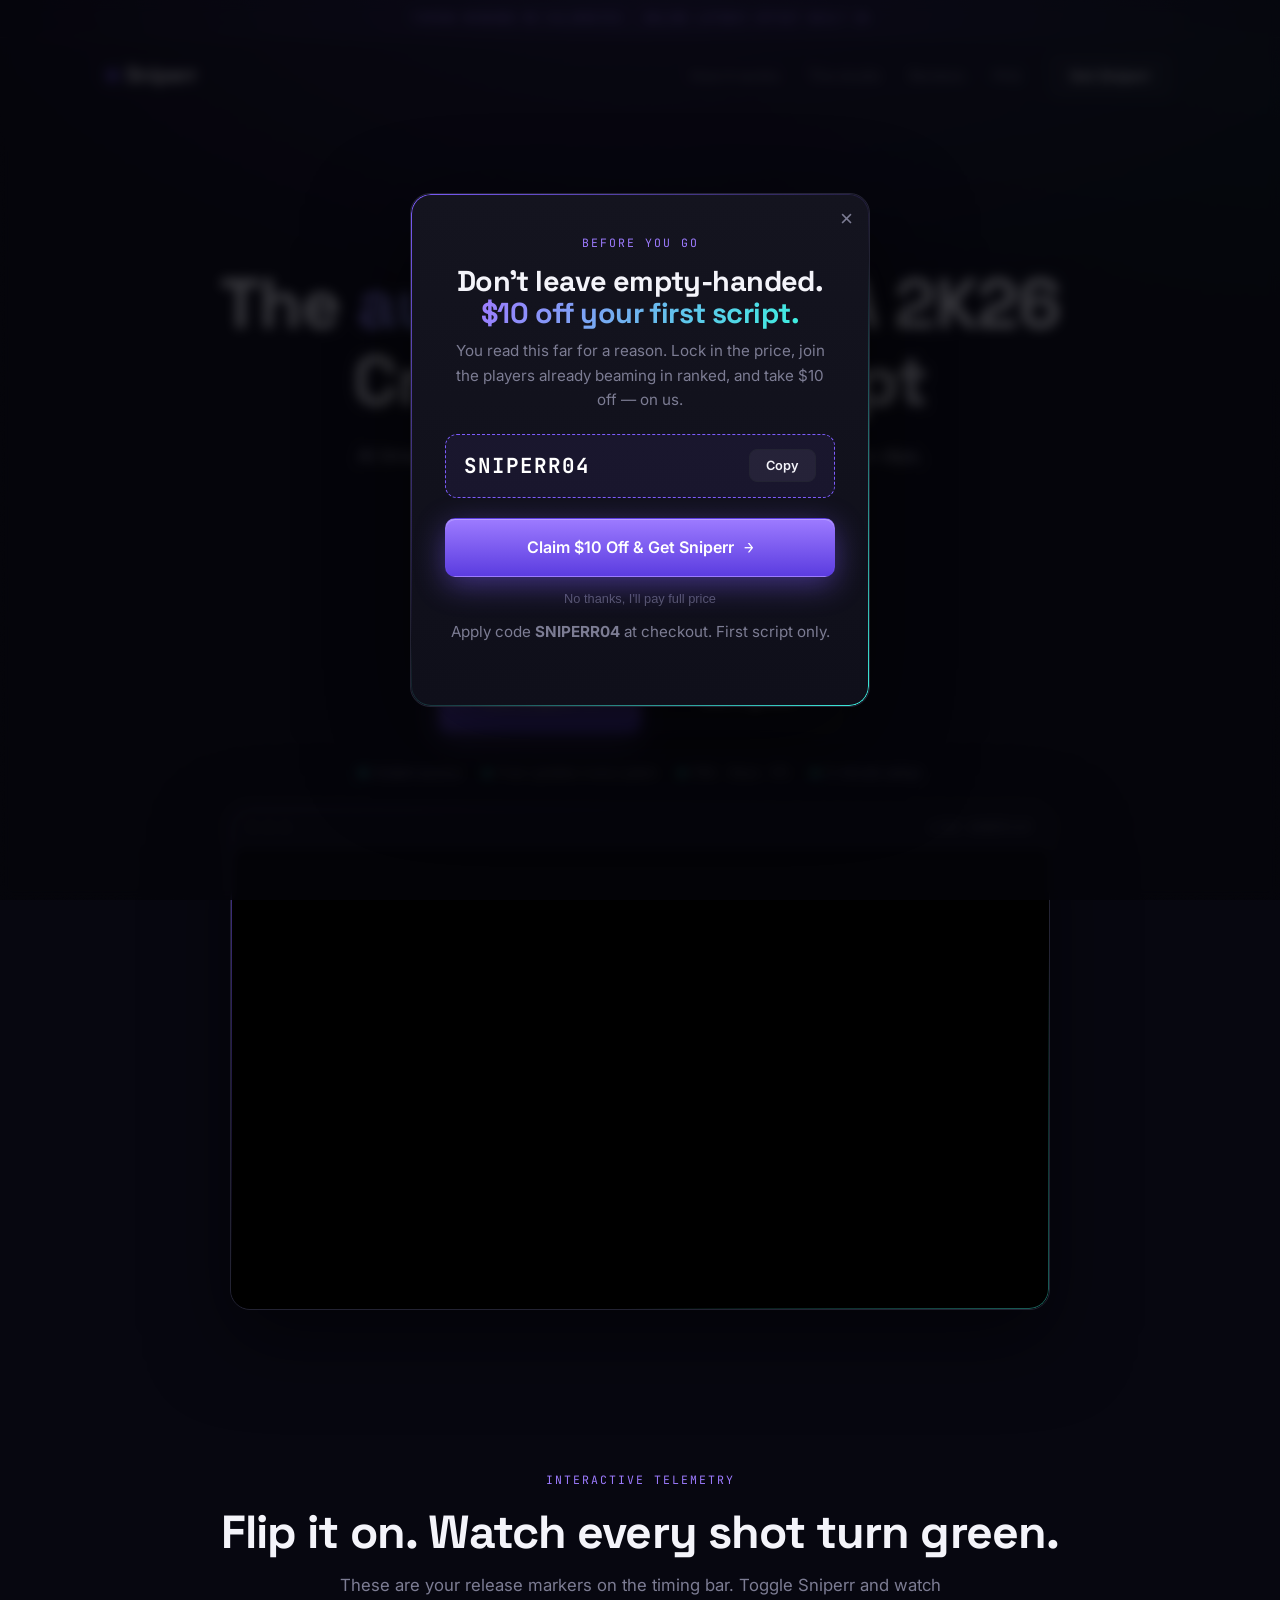
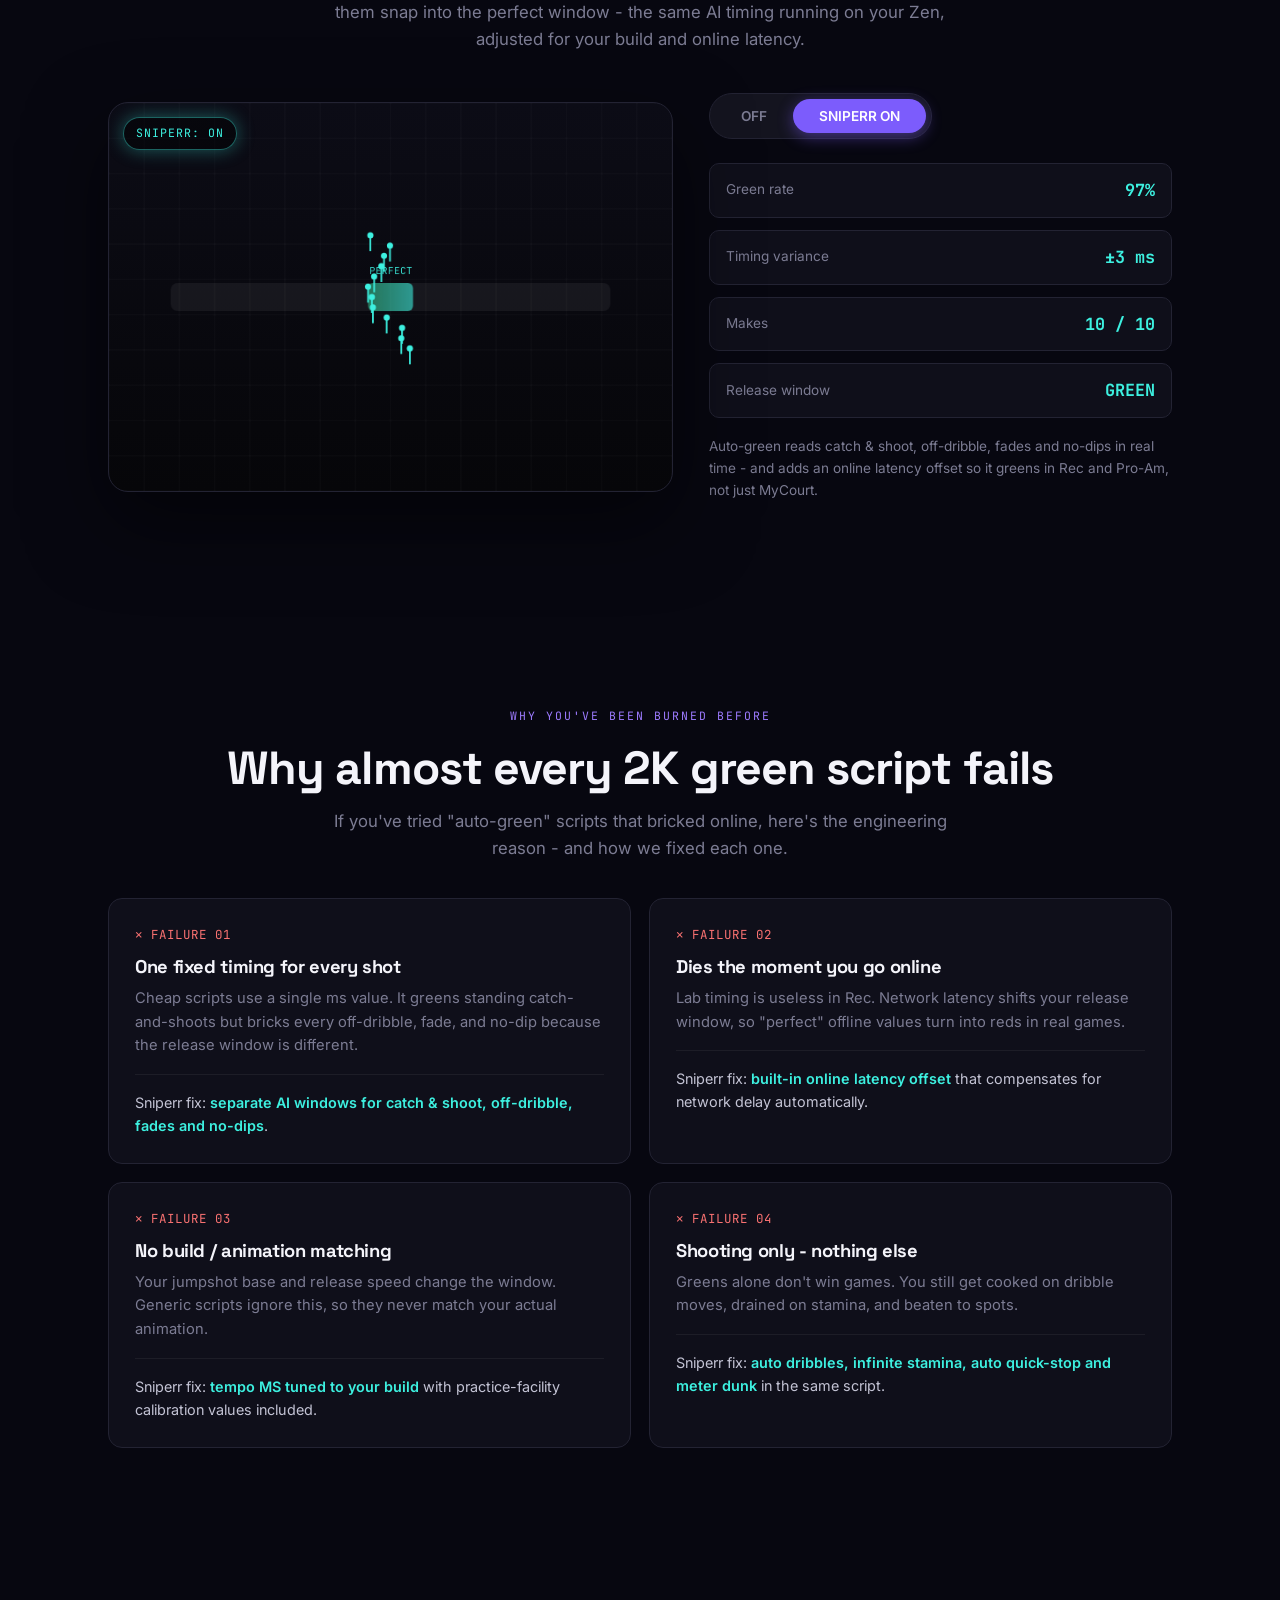
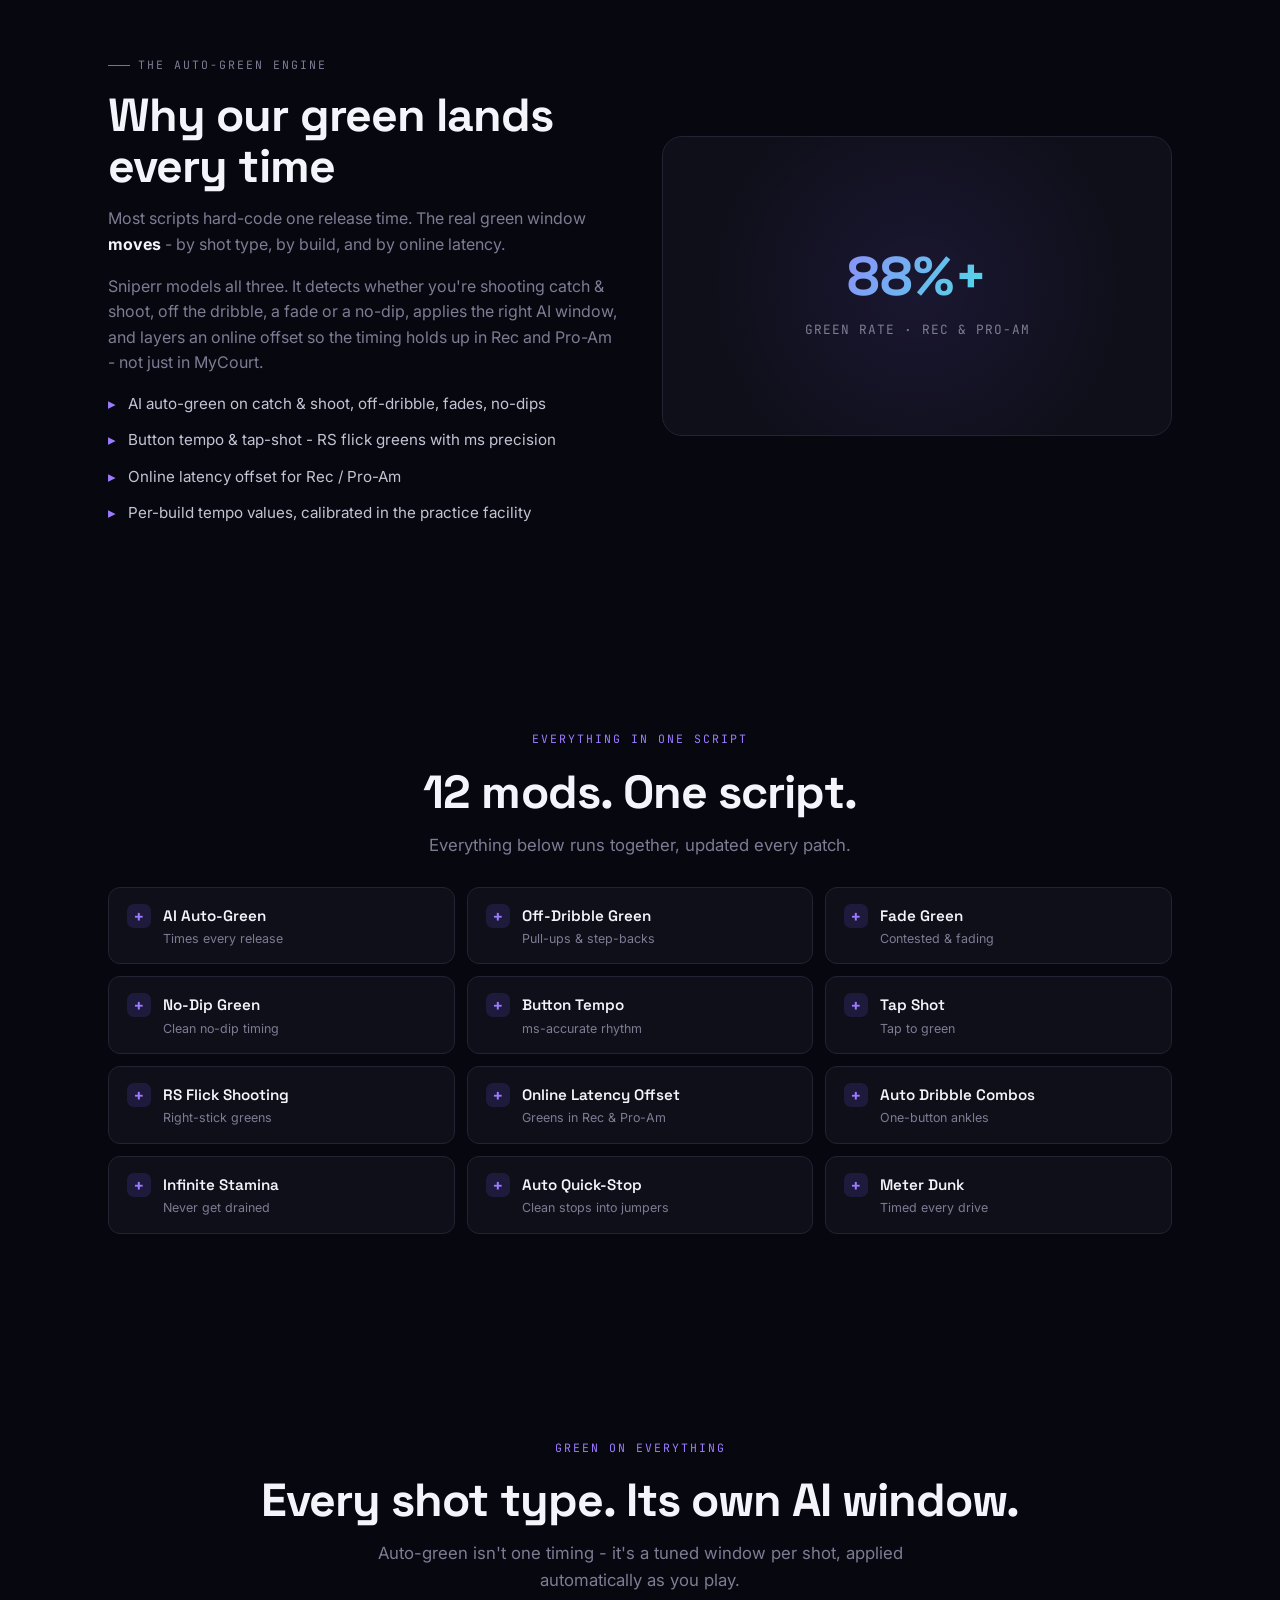
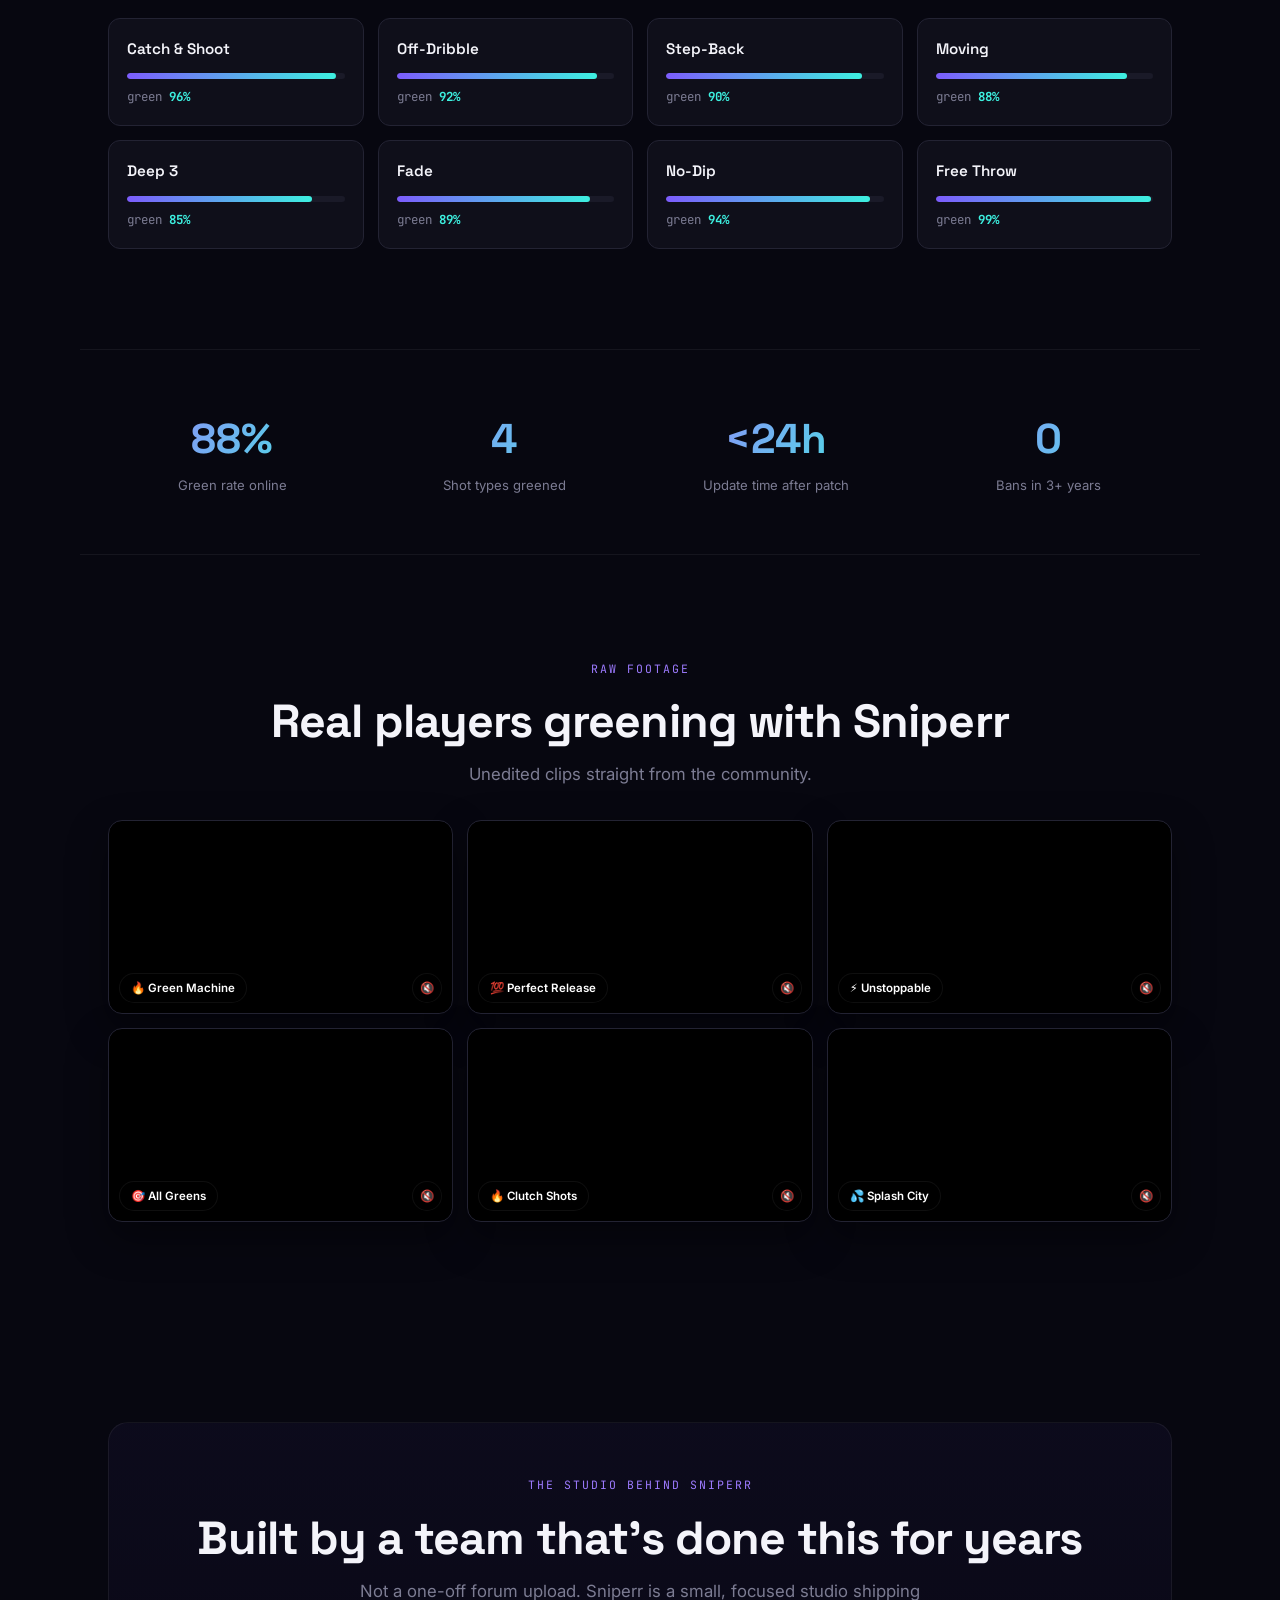
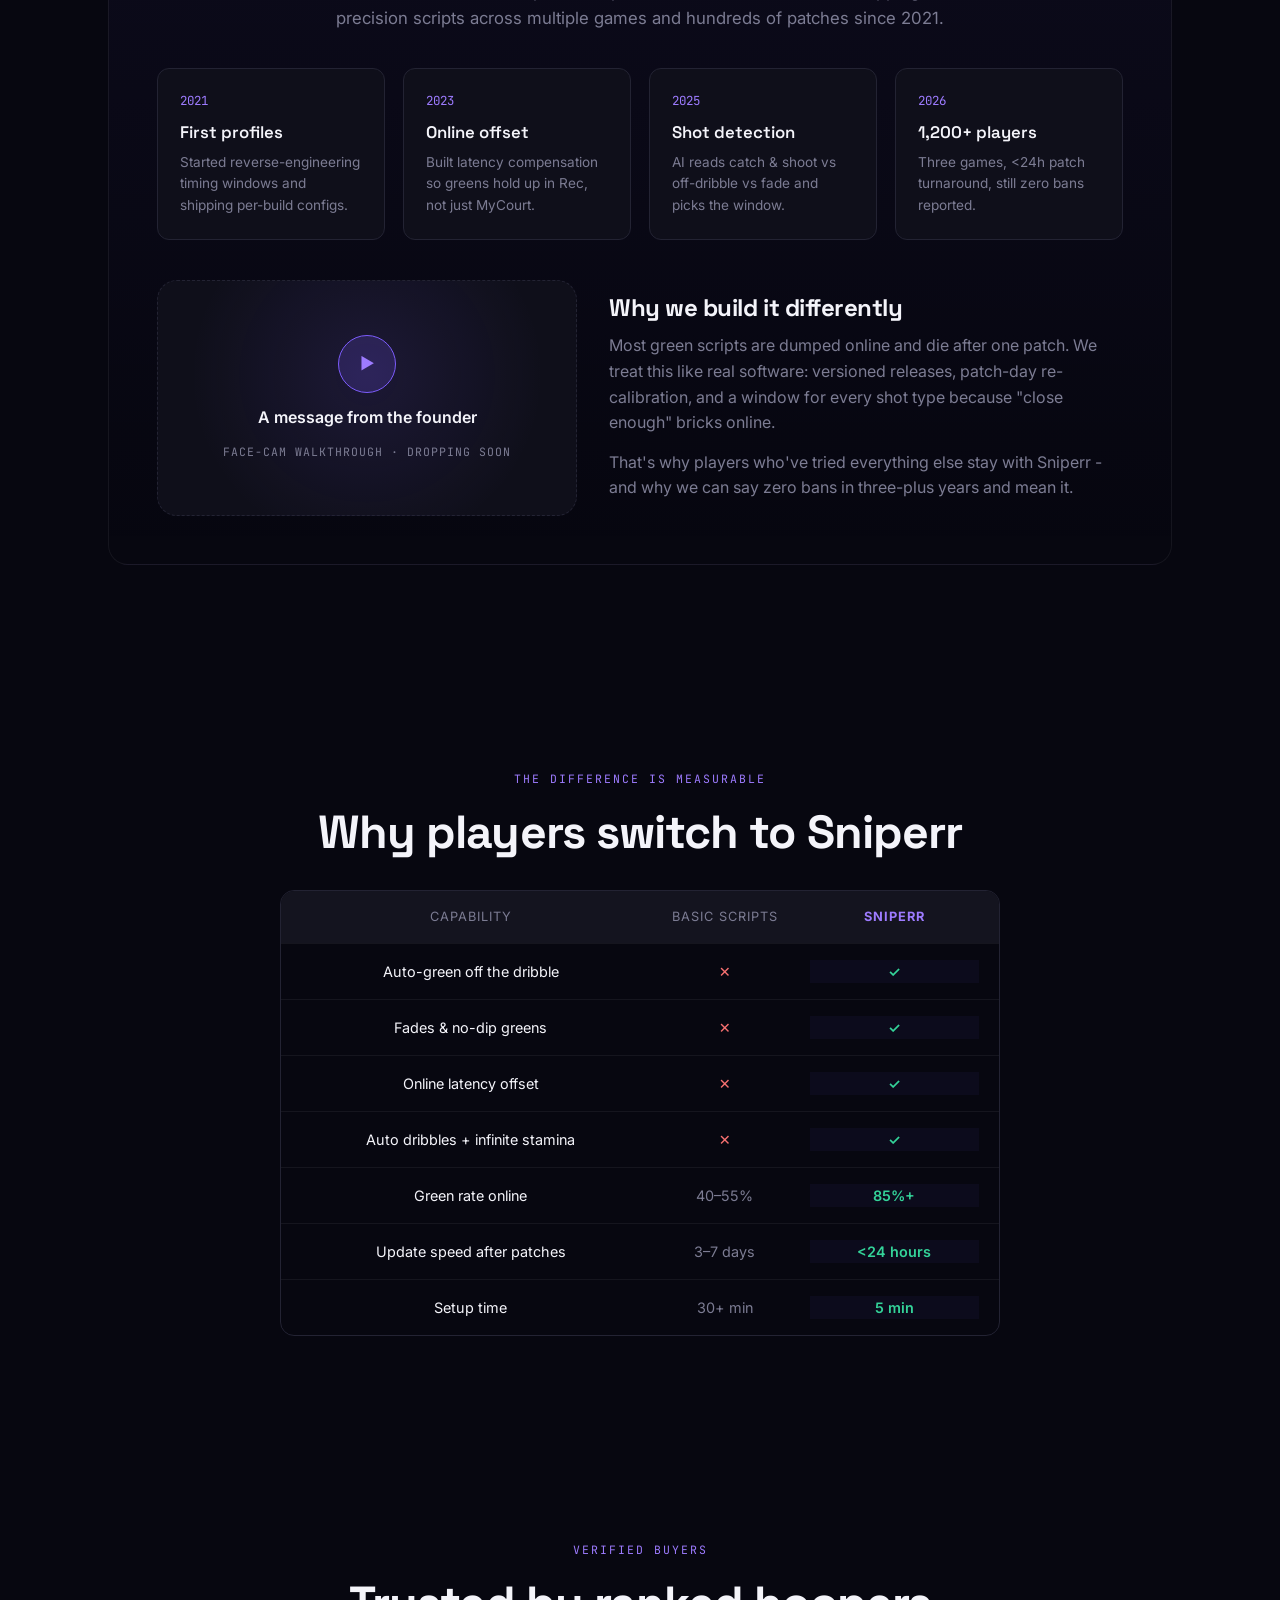
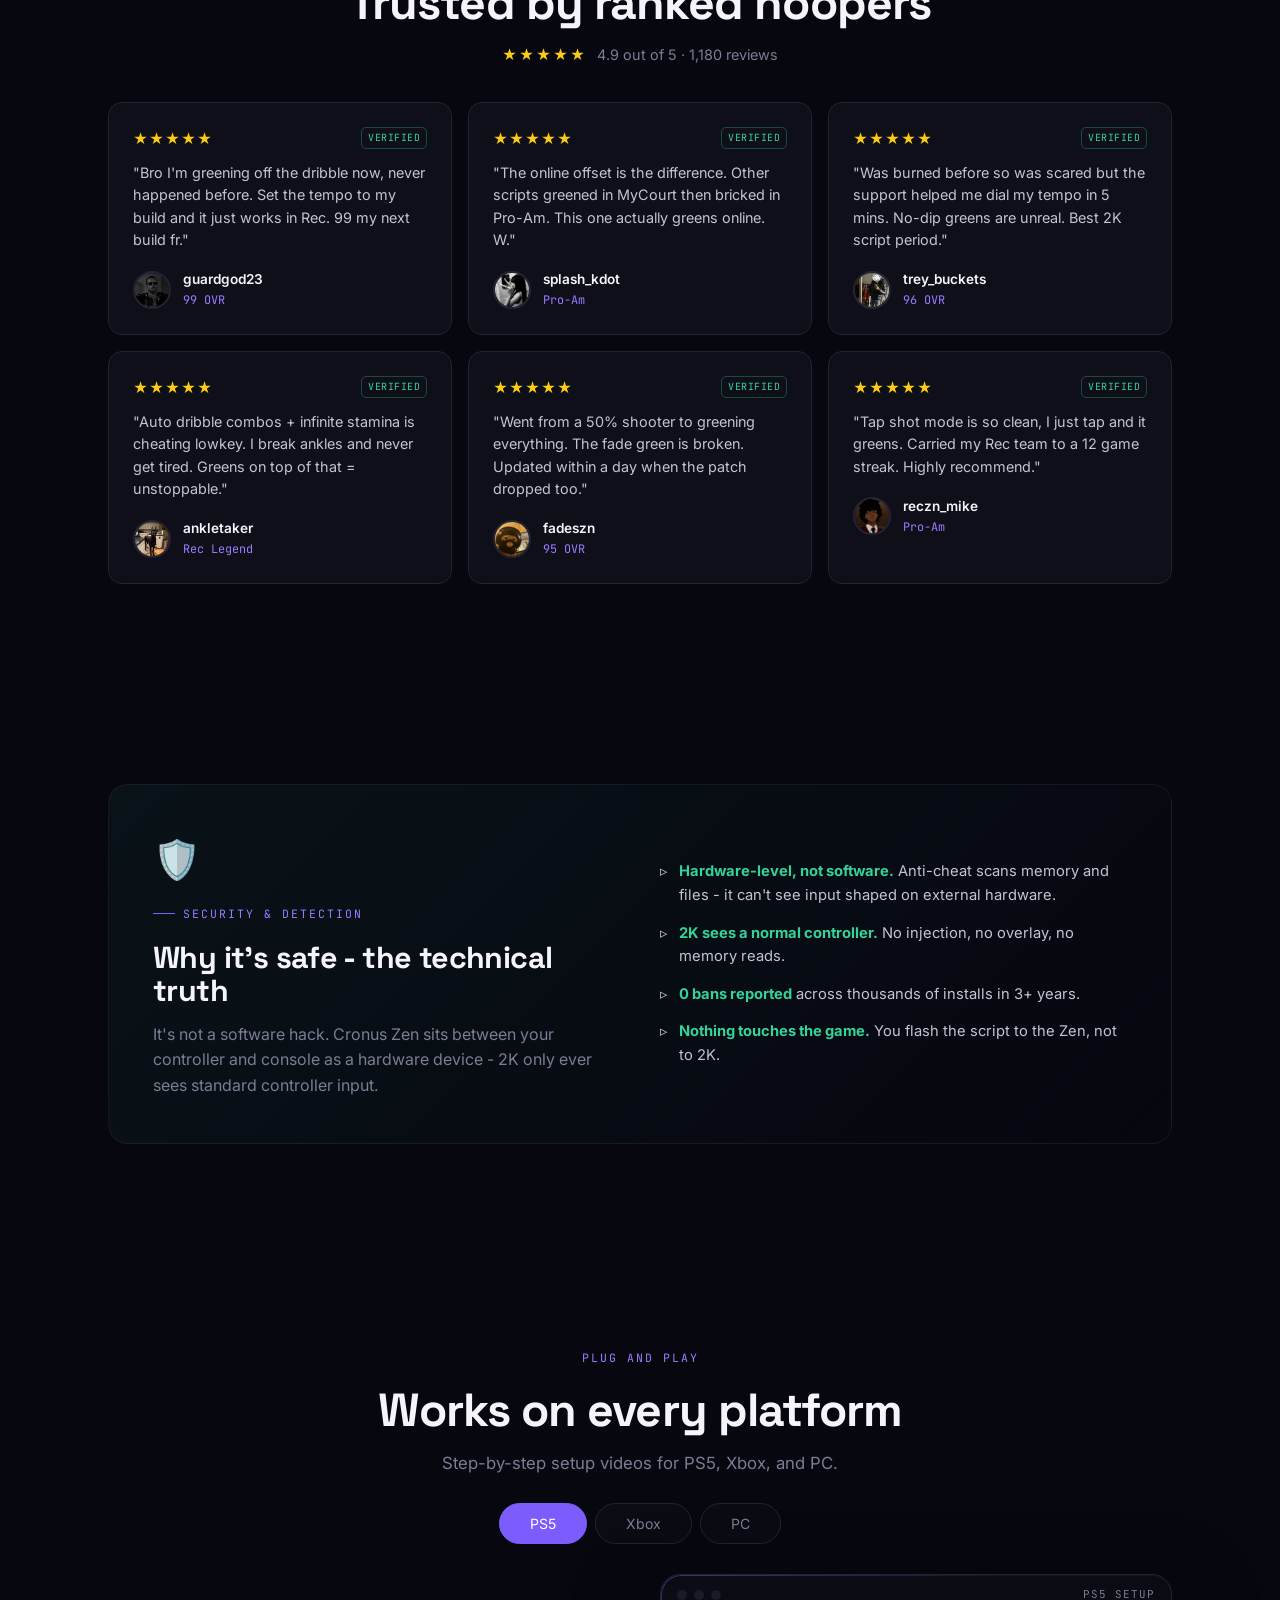
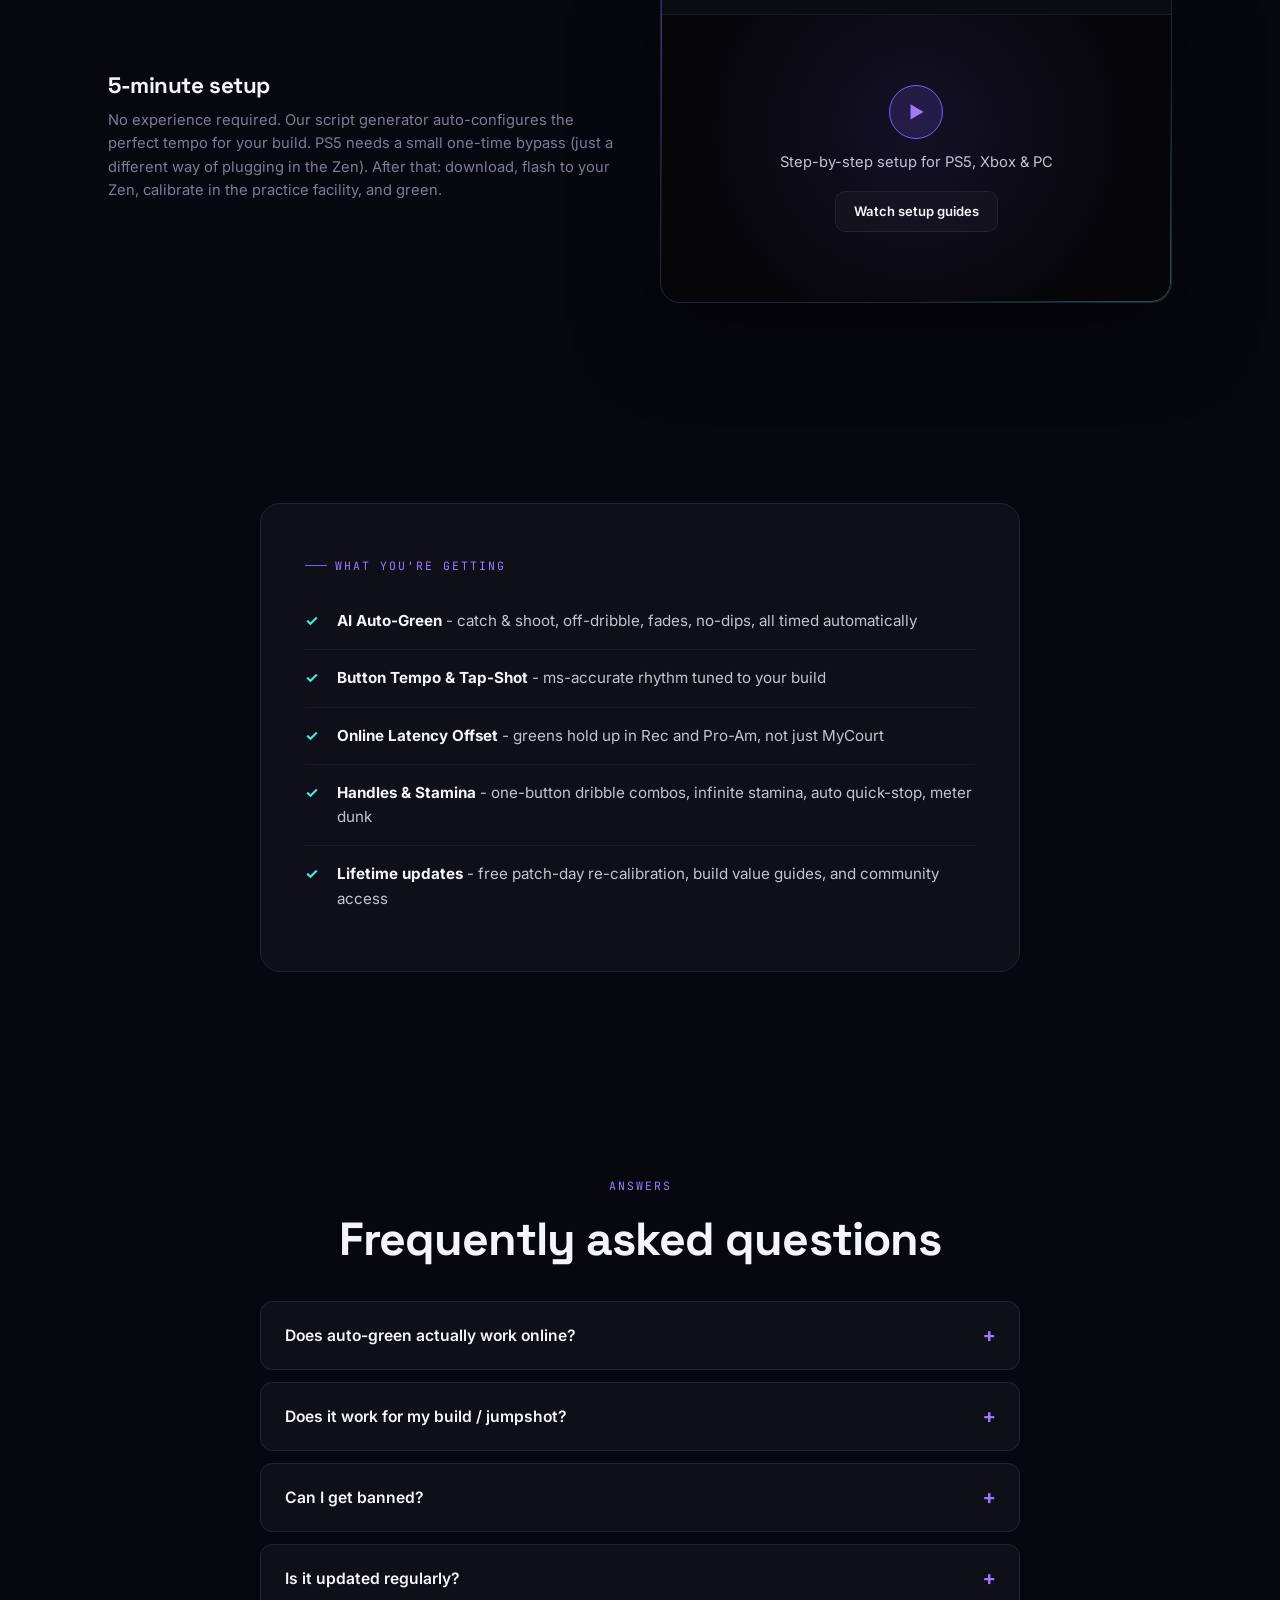
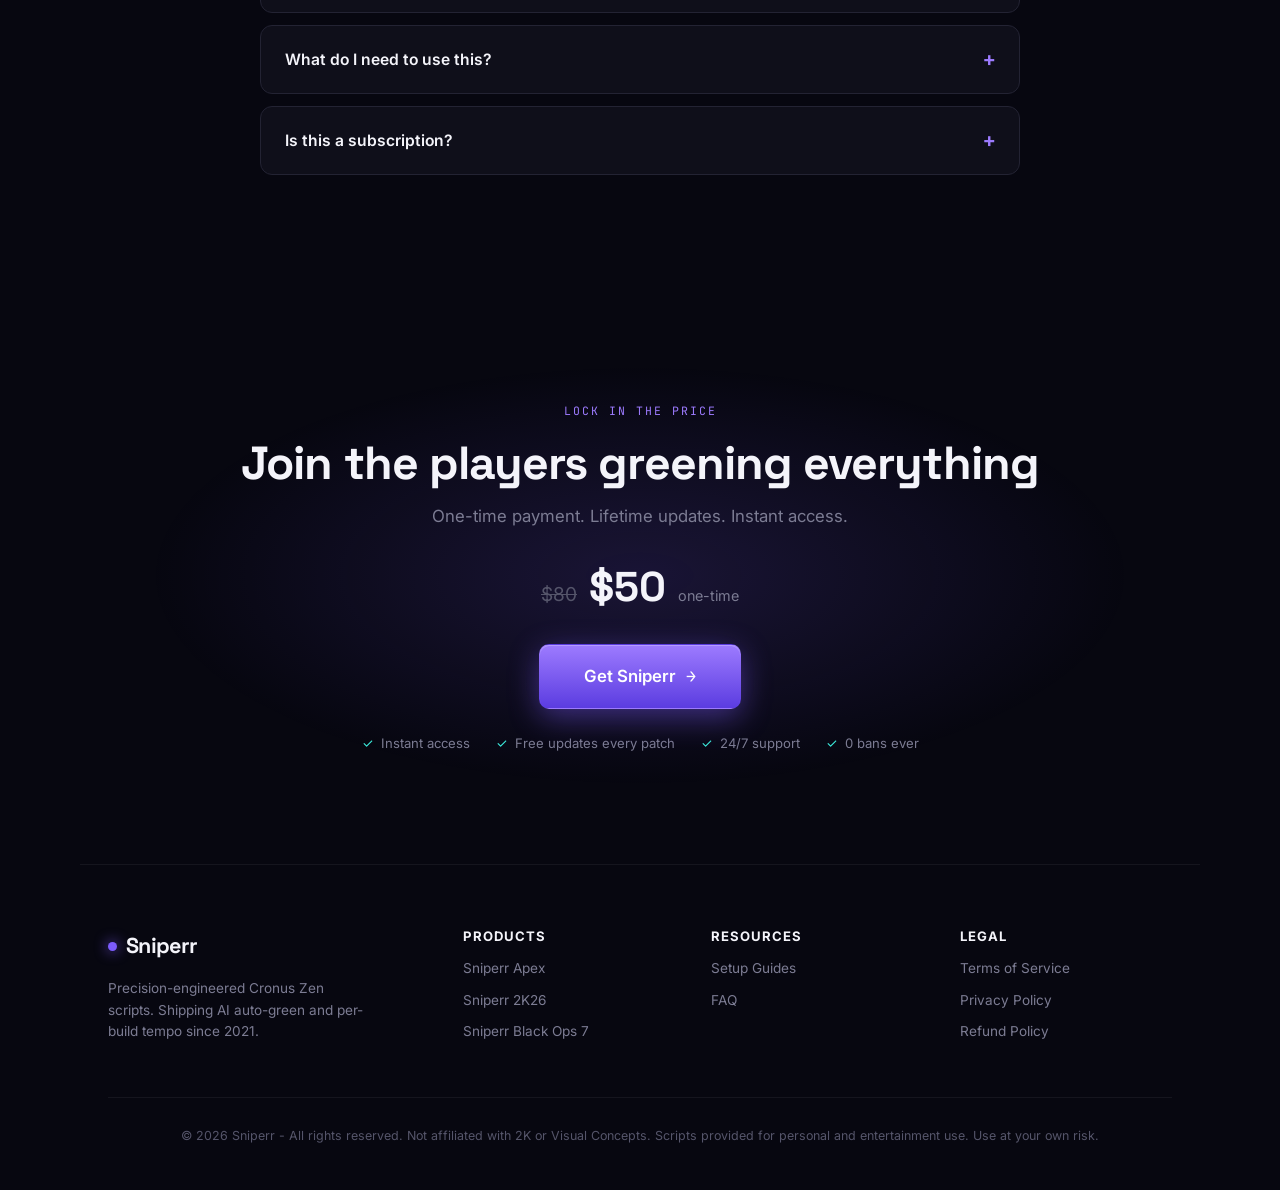
==== commit 295ea2fd: "Remove em-dashes, strip season numbers, move VSL into hero - Replaced all em-dashes with regular das" ====
--- a/index.html
+++ b/index.html
@@ -3,7 +3,7 @@
 <head>
     <meta charset="UTF-8">
     <meta name="viewport" content="width=device-width, initial-scale=1.0">
-    <title>Sniperr — Engineered NBA 2K26 Cronus Zen Script | AI Auto-Green + Tempo</title>
+    <title>Sniperr - Engineered NBA 2K26 Cronus Zen Script | AI Auto-Green + Tempo</title>
     <meta name="description" content="Sniperr engineers the NBA 2K26 Cronus Zen auto-green script. AI auto-green on catch & shoot, off-dribble, fades and no-dips, button tempo, auto dribbles, infinite stamina. PS5, Xbox, PC.">
     <link rel="preconnect" href="https://fonts.googleapis.com">
     <link rel="preconnect" href="https://fonts.gstatic.com" crossorigin>
@@ -16,7 +16,7 @@
     <div class="bg-grid"></div>
     <div class="bg-grain"></div>
 
-    <div class="announce">SEASON 2 READY — TIMING WINDOWS RE-CALIBRATED · ONLINE LATENCY OFFSET BUILT IN</div>
+    <div class="announce">TIMING WINDOWS RE-CALIBRATED · ONLINE LATENCY OFFSET BUILT IN</div>
 
     <div class="nav-wrap" id="navWrap">
         <nav>
@@ -36,7 +36,7 @@
         <section class="section hero">
             <div class="hero-pill"><span class="live"></span> Trusted by ranked hoopers · 88%+ green rate in Rec &amp; Pro-Am</div>
             <h1>The <span class="grad">auto-green</span> NBA 2K26<br>Cronus Zen script</h1>
-            <p class="hero-sub">AI times every release — catch & shoot, off-dribble, fades, no-dips. Greens online, not just MyCourt.</p>
+            <p class="hero-sub">AI times every release - catch & shoot, off-dribble, fades, no-dips. Greens online, not just MyCourt.</p>
             <div class="rating-row"><span class="stars">★★★★★</span> 4.9 / 5 · 1,180 verified reviews</div>
             <div class="price-row">
                 <span class="old-price">$80</span>
@@ -53,16 +53,10 @@
                 <span class="item">PS5 · Xbox · PC</span>
                 <span class="item">5-minute setup</span>
             </div>
-        </section>
-
-        <!-- MAIN VSL -->
-        <section class="section center reveal" id="watch">
-            <p class="eyebrow center">SEE IT LIVE</p>
-            <h2 class="h2">Watch Sniperr green everything in Rec</h2>
-            <p class="sub">AI-timed releases in a real online game — catch &amp; shoot, off the dribble, contested.</p>
-            <div class="vsl-wrap" style="margin-top:32px;">
+
+            <div class="vsl-wrap" style="margin-top:24px;">
                 <div class="vframe">
-                    <div class="vframe-bar"><span class="d"></span><span class="d"></span><span class="d"></span><span class="tag">LIVE GAMEPLAY · SEASON 2</span></div>
+                    <div class="vframe-bar"><span class="d"></span><span class="d"></span><span class="d"></span><span class="tag">LIVE GAMEPLAY</span></div>
                     <div class="video-embed">
                         <div id="vidalytics_embed_RYEpslvucNnmWvND" style="width: 100%; position:relative; padding-top: 56.25%;"></div>
                         <script type="text/javascript">
@@ -81,12 +75,39 @@
             </div>
         </section>
 
+        <!-- (VSL moved into hero) -->
+        <!--
+        <section class="section center reveal" id="watch">
+            <p class="eyebrow center">SEE IT LIVE</p>
+            <h2 class="h2">Watch Sniperr green everything in Rec</h2>
+            <p class="sub">AI-timed releases in a real online game - catch &amp; shoot, off the dribble, contested.</p>
+            <div class="vsl-wrap" style="margin-top:32px;">
+                <div class="vframe">
+                    <div class="vframe-bar"><span class="d"></span><span class="d"></span><span class="d"></span><span class="tag">LIVE GAMEPLAY</span></div>
+                    <div class="video-embed">
+                        <div id="vidalytics_embed_RYEpslvucNnmWvND" style="width: 100%; position:relative; padding-top: 56.25%;"></div>
+                        <script type="text/javascript">
+                        (function (v, i, d, a, l, y, t, c, s) {
+                            y='_'+d.toLowerCase();c=d+'L';if(!v[d]){v[d]={};}if(!v[c]){v[c]={};}if(!v[y]){v[y]={};}var vl='Loader',vli=v[y][vl],vsl=v[c][vl + 'Script'],vlf=v[c][vl + 'Loaded'],ve='Embed';
+                            if (!vsl){vsl=function(u,cb){
+                                if(t){cb();return;}s=i.createElement("script");s.type="text/javascript";s.async=1;s.src=u;
+                                if(s.readyState){s.onreadystatechange=function(){if(s.readyState==="loaded"||s.readyState=="complete"){s.onreadystatechange=null;vlf=1;cb();}};}else{s.onload=function(){vlf=1;cb();};}
+                                i.getElementsByTagName("head")[0].appendChild(s);
+                            };}
+                            vsl(l+'loader.min.js',function(){if(!vli){var vlc=v[c][vl];vli=new vlc();}vli.loadScript(l+'player.min.js',function(){var vec=v[d][ve];t=new vec();t.run(a);});});
+                        })(window, document, 'Vidalytics', 'vidalytics_embed_RYEpslvucNnmWvND', 'https://fast.vidalytics.com/embeds/tlH3XS0p/RYEpslvucNnmWvND/');
+                        </script>
+                    </div>
+                </div>
+            </div>
+        </section>
+
         <!-- INTERACTIVE AUTO-GREEN DEMO -->
         <section class="section reveal" id="demo">
             <div class="center" style="margin-bottom:40px;">
                 <p class="eyebrow center">INTERACTIVE TELEMETRY</p>
                 <h2 class="h2">Flip it on. Watch every shot turn green.</h2>
-                <p class="sub">These are your release markers on the timing bar. Toggle Sniperr and watch them snap into the perfect window — the same AI timing running on your Zen, adjusted for your build and online latency.</p>
+                <p class="sub">These are your release markers on the timing bar. Toggle Sniperr and watch them snap into the perfect window - the same AI timing running on your Zen, adjusted for your build and online latency.</p>
             </div>
             <div class="demo-wrap">
                 <div class="demo-stage">
@@ -102,9 +123,9 @@
                         <div class="readout"><span class="k">Green rate</span><span class="v">41%</span></div>
                         <div class="readout"><span class="k">Timing variance</span><span class="v">±38 ms</span></div>
                         <div class="readout"><span class="k">Makes</span><span class="v">4 / 10</span></div>
-                        <div class="readout"><span class="k">Release window</span><span class="v">—</span></div>
-                    </div>
-                    <p style="color:var(--text-dim); font-size:0.85rem; margin-top:18px;">Auto-green reads catch &amp; shoot, off-dribble, fades and no-dips in real time — and adds an online latency offset so it greens in Rec and Pro-Am, not just MyCourt.</p>
+                        <div class="readout"><span class="k">Release window</span><span class="v"> - </span></div>
+                    </div>
+                    <p style="color:var(--text-dim); font-size:0.85rem; margin-top:18px;">Auto-green reads catch &amp; shoot, off-dribble, fades and no-dips in real time - and adds an online latency offset so it greens in Rec and Pro-Am, not just MyCourt.</p>
                 </div>
             </div>
         </section>
@@ -114,7 +135,7 @@
             <div class="center" style="margin-bottom:36px;">
                 <p class="eyebrow center">WHY YOU'VE BEEN BURNED BEFORE</p>
                 <h2 class="h2">Why almost every 2K green script fails</h2>
-                <p class="sub">If you've tried "auto-green" scripts that bricked online, here's the engineering reason — and how we fixed each one.</p>
+                <p class="sub">If you've tried "auto-green" scripts that bricked online, here's the engineering reason - and how we fixed each one.</p>
             </div>
             <div class="teardown-grid">
                 <div class="teardown-card">
@@ -137,7 +158,7 @@
                 </div>
                 <div class="teardown-card">
                     <div class="fail">✕ Failure 04</div>
-                    <h3>Shooting only — nothing else</h3>
+                    <h3>Shooting only - nothing else</h3>
                     <p>Greens alone don't win games. You still get cooked on dribble moves, drained on stamina, and beaten to spots.</p>
                     <div class="fix">Sniperr fix: <b>auto dribbles, infinite stamina, auto quick-stop and meter dunk</b> in the same script.</div>
                 </div>
@@ -150,11 +171,11 @@
                 <div>
                     <p class="eyebrow">THE AUTO-GREEN ENGINE</p>
                     <h2 class="h2">Why our green lands every time</h2>
-                    <p>Most scripts hard-code one release time. The real green window <b style="color:var(--text)">moves</b> — by shot type, by build, and by online latency.</p>
-                    <p>Sniperr models all three. It detects whether you're shooting catch &amp; shoot, off the dribble, a fade or a no-dip, applies the right AI window, and layers an online offset so the timing holds up in Rec and Pro-Am — not just in MyCourt.</p>
+                    <p>Most scripts hard-code one release time. The real green window <b style="color:var(--text)">moves</b> - by shot type, by build, and by online latency.</p>
+                    <p>Sniperr models all three. It detects whether you're shooting catch &amp; shoot, off the dribble, a fade or a no-dip, applies the right AI window, and layers an online offset so the timing holds up in Rec and Pro-Am - not just in MyCourt.</p>
                     <ul class="feature-list">
                         <li>AI auto-green on catch &amp; shoot, off-dribble, fades, no-dips</li>
-                        <li>Button tempo &amp; tap-shot — RS flick greens with ms precision</li>
+                        <li>Button tempo &amp; tap-shot - RS flick greens with ms precision</li>
                         <li>Online latency offset for Rec / Pro-Am</li>
                         <li>Per-build tempo values, calibrated in the practice facility</li>
                     </ul>
@@ -183,7 +204,7 @@
             <div class="center" style="margin-bottom:24px;">
                 <p class="eyebrow center">GREEN ON EVERYTHING</p>
                 <h2 class="h2">Every shot type. Its own AI window.</h2>
-                <p class="sub">Auto-green isn't one timing — it's a tuned window per shot, applied automatically as you play.</p>
+                <p class="sub">Auto-green isn't one timing - it's a tuned window per shot, applied automatically as you play.</p>
             </div>
             <div class="weapon-grid" id="weaponGrid"></div>
         </section>
@@ -226,7 +247,7 @@
                     <div class="tl-item"><div class="yr">2026</div><div class="tl-h">1,200+ players</div><p>Three games, &lt;24h patch turnaround, still zero bans reported.</p></div>
                 </div>
                 <div class="founder">
-                    <div class="founder-slot" title="Founder message — coming soon">
+                    <div class="founder-slot" title="Founder message - coming soon">
                         <div class="play">▶</div>
                         <div style="font-weight:600;">A message from the founder</div>
                         <div class="soon">FACE-CAM WALKTHROUGH · DROPPING SOON</div>
@@ -234,7 +255,7 @@
                     <div>
                         <h3 style="font-size:1.5rem; margin-bottom:12px;">Why we build it differently</h3>
                         <p style="color:var(--text-dim); margin-bottom:14px;">Most green scripts are dumped online and die after one patch. We treat this like real software: versioned releases, patch-day re-calibration, and a window for every shot type because "close enough" bricks online.</p>
-                        <p style="color:var(--text-dim);">That's why players who've tried everything else stay with Sniperr — and why we can say zero bans in three-plus years and mean it.</p>
+                        <p style="color:var(--text-dim);">That's why players who've tried everything else stay with Sniperr - and why we can say zero bans in three-plus years and mean it.</p>
                     </div>
                 </div>
             </div>
@@ -277,11 +298,11 @@
                 <div>
                     <div class="shield">🛡️</div>
                     <p class="eyebrow" style="margin-top:14px;">SECURITY &amp; DETECTION</p>
-                    <h2 class="h2" style="font-size:1.9rem;">Why it's safe — the technical truth</h2>
-                    <p style="color:var(--text-dim);">It's not a software hack. Cronus Zen sits between your controller and console as a hardware device — 2K only ever sees standard controller input.</p>
+                    <h2 class="h2" style="font-size:1.9rem;">Why it's safe - the technical truth</h2>
+                    <p style="color:var(--text-dim);">It's not a software hack. Cronus Zen sits between your controller and console as a hardware device - 2K only ever sees standard controller input.</p>
                 </div>
                 <ul class="sec-points">
-                    <li>▹ <span><b>Hardware-level, not software.</b> Anti-cheat scans memory and files — it can't see input shaped on external hardware.</span></li>
+                    <li>▹ <span><b>Hardware-level, not software.</b> Anti-cheat scans memory and files - it can't see input shaped on external hardware.</span></li>
                     <li>▹ <span><b>2K sees a normal controller.</b> No injection, no overlay, no memory reads.</span></li>
                     <li>▹ <span><b>0 bans reported</b> across thousands of installs in 3+ years.</span></li>
                     <li>▹ <span><b>Nothing touches the game.</b> You flash the script to the Zen, not to 2K.</span></li>
@@ -316,11 +337,11 @@
             <div class="whatyouget-box">
                 <p class="eyebrow">WHAT YOU'RE GETTING</p>
                 <ul class="get-list">
-                    <li><b>AI Auto-Green</b> — catch &amp; shoot, off-dribble, fades, no-dips, all timed automatically</li>
-                    <li><b>Button Tempo &amp; Tap-Shot</b> — ms-accurate rhythm tuned to your build</li>
-                    <li><b>Online Latency Offset</b> — greens hold up in Rec and Pro-Am, not just MyCourt</li>
-                    <li><b>Handles &amp; Stamina</b> — one-button dribble combos, infinite stamina, auto quick-stop, meter dunk</li>
-                    <li><b>Lifetime updates</b> — free patch-day re-calibration, build value guides, and community access</li>
+                    <li><b>AI Auto-Green</b> - catch &amp; shoot, off-dribble, fades, no-dips, all timed automatically</li>
+                    <li><b>Button Tempo &amp; Tap-Shot</b> - ms-accurate rhythm tuned to your build</li>
+                    <li><b>Online Latency Offset</b> - greens hold up in Rec and Pro-Am, not just MyCourt</li>
+                    <li><b>Handles &amp; Stamina</b> - one-button dribble combos, infinite stamina, auto quick-stop, meter dunk</li>
+                    <li><b>Lifetime updates</b> - free patch-day re-calibration, build value guides, and community access</li>
                 </ul>
             </div>
         </section>
@@ -330,9 +351,9 @@
             <p class="eyebrow center">ANSWERS</p>
             <h2 class="h2">Frequently asked questions</h2>
             <div class="faq-list">
-                <div class="faq-item"><button class="faq-q">Does auto-green actually work online?</button><div class="faq-a"><p>Yes. The biggest reason other scripts fail is they ignore network latency. Sniperr has a built-in online offset that shifts the timing window for Rec and Pro-Am, so you green in real games — not just MyCourt.</p></div></div>
+                <div class="faq-item"><button class="faq-q">Does auto-green actually work online?</button><div class="faq-a"><p>Yes. The biggest reason other scripts fail is they ignore network latency. Sniperr has a built-in online offset that shifts the timing window for Rec and Pro-Am, so you green in real games - not just MyCourt.</p></div></div>
                 <div class="faq-item"><button class="faq-q">Does it work for my build / jumpshot?</button><div class="faq-a"><p>Yes. We include tempo MS values for every height and base, and you fine-tune in the practice facility in about 2 minutes. Any jumpshot, any build.</p></div></div>
-                <div class="faq-item"><button class="faq-q">Can I get banned?</button><div class="faq-a"><p>Cronus Zen is hardware that sits between your controller and console — 2K only sees a normal controller. In 3+ years and thousands of uses, we've never had a single ban report.</p></div></div>
+                <div class="faq-item"><button class="faq-q">Can I get banned?</button><div class="faq-a"><p>Cronus Zen is hardware that sits between your controller and console - 2K only sees a normal controller. In 3+ years and thousands of uses, we've never had a single ban report.</p></div></div>
                 <div class="faq-item"><button class="faq-q">Is it updated regularly?</button><div class="faq-a"><p>Every patch. When 2K shifts timing or shooting, we re-calibrate within 24 hours and post the new version. Re-download and flash to your Zen.</p></div></div>
                 <div class="faq-item"><button class="faq-q">What do I need to use this?</button><div class="faq-a"><p>A Cronus Zen device (~$100 on Amazon), a USB cable, and your console/PC. That's it.</p></div></div>
                 <div class="faq-item"><button class="faq-q">Is this a subscription?</button><div class="faq-a"><p>No. One-time $50 payment, lifetime access to all updates, the community, and support. No monthly fees.</p></div></div>
@@ -369,7 +390,7 @@
             <div class="footer-col"><h4>Resources</h4><a href="tutorials.html">Setup Guides</a><a href="#faq">FAQ</a></div>
             <div class="footer-col"><h4>Legal</h4><a href="terms.html">Terms of Service</a><a href="privacy.html">Privacy Policy</a><a href="refund.html">Refund Policy</a></div>
         </div>
-        <p class="footer-copy">© 2026 Sniperr — All rights reserved. Not affiliated with 2K or Visual Concepts. Scripts provided for personal and entertainment use. Use at your own risk.</p>
+        <p class="footer-copy">© 2026 Sniperr - All rights reserved. Not affiliated with 2K or Visual Concepts. Scripts provided for personal and entertainment use. Use at your own risk.</p>
     </footer>
 
     <script>
@@ -381,10 +402,7 @@
         // window.SNIPERR_CLARITY_ID = "paste-your-clarity-id-here";
     </script>
     <script>
-        window.SNIPERR_CHECKOUT = {
-            base: "https://whop.com/checkout/plan_ZIuA0d1p2HwSB",
-            upsell: "https://whop.com/checkout/REPLACE_NBA_PLUS_SUPPORT"
-        };
+        window.SNIPERR_CHECKOUT = { game: "nba2k" };
     </script>
 
     <script src="script.js"></script>
--- a/styles.css
+++ b/styles.css
@@ -338,6 +338,9 @@
 .clip-tile { position: relative; border-radius: 14px; overflow: hidden; border: 1px solid var(--border-solid); background: #000; aspect-ratio: 16 / 9; box-shadow: 0 16px 40px rgba(0,0,0,0.4); }
 .clip-tile video { width: 100%; height: 100%; object-fit: cover; display: block; }
 .clip-tile .clip-tag { position: absolute; left: 10px; bottom: 10px; font-size: 0.72rem; font-weight: 600; padding: 5px 11px; border-radius: 999px; background: rgba(0,0,0,0.55); backdrop-filter: blur(6px); border: 1px solid var(--hairline); color: #fff; }
+.clip-tile .clip-audio { position: absolute; right: 10px; bottom: 10px; width: 30px; height: 30px; border-radius: 50%; background: rgba(0,0,0,0.55); backdrop-filter: blur(6px); border: 1px solid var(--hairline); color: #fff; display: grid; place-items: center; font-size: 0.72rem; cursor: pointer; transition: background .2s; }
+.clip-tile .clip-audio:hover { background: rgba(124,92,252,0.5); }
+.clip-tile .clip-audio.on { background: var(--violet); border-color: var(--violet); }
 
 /* ===== Mods grid (scannable, one line each) ===== */
 .mods-grid { display: grid; grid-template-columns: repeat(3, 1fr); gap: 12px; }
@@ -396,36 +399,7 @@
 .coupon-decline { display: block; margin-top: 14px; font-size: 0.8rem; color: var(--text-faint); background: none; border: none; cursor: pointer; width: 100%; }
 .coupon-decline:hover { color: var(--text-dim); text-decoration: underline; }
 
-/* ===== Checkout upsell modal (shown AFTER they click "Get Sniperr") ===== */
-.up-overlay {
-    position: fixed; inset: 0; z-index: 1100; display: none;
-    align-items: center; justify-content: center; padding: 24px;
-    background: rgba(4,4,10,0.82); backdrop-filter: blur(8px);
-    opacity: 0; transition: opacity .2s ease;
-}
-.up-overlay.show { display: flex; opacity: 1; }
-.up-modal {
-    width: 100%; max-width: 440px; text-align: center;
-    background: linear-gradient(180deg, var(--surface-2), var(--surface));
-    border: 1px solid var(--border-solid); border-radius: var(--radius-lg);
-    padding: 36px 30px; box-shadow: 0 40px 100px rgba(0,0,0,0.6);
-    transform: translateY(14px) scale(0.97); transition: transform .3s cubic-bezier(.2,.8,.2,1);
-    overflow: hidden; position: relative;
-}
-.up-overlay.show .up-modal { transform: none; }
-.up-modal::before {
-    content: ""; position: absolute; inset: 0; padding: 1px; border-radius: var(--radius-lg); pointer-events: none;
-    background: linear-gradient(130deg, var(--violet), transparent 45%, var(--cyan));
-    -webkit-mask: linear-gradient(#000 0 0) content-box, linear-gradient(#000 0 0); -webkit-mask-composite: xor; mask-composite: exclude;
-}
-.up-eyebrow { font-family: var(--font-mono); font-size: 0.68rem; letter-spacing: 2px; color: var(--violet-2); text-transform: uppercase; margin-bottom: 14px; }
-.up-modal h3 { font-family: var(--font-display); font-size: 1.5rem; font-weight: 700; margin-bottom: 8px; }
-.up-modal h3 .grad { background: linear-gradient(120deg, var(--violet-2), var(--cyan)); -webkit-background-clip: text; background-clip: text; -webkit-text-fill-color: transparent; }
-.up-modal p { color: var(--text-dim); font-size: 0.92rem; margin-bottom: 22px; line-height: 1.55; }
-.up-modal .up-price { font-family: var(--font-mono); font-size: 1.1rem; font-weight: 700; color: var(--cyan); margin-bottom: 22px; display: block; }
-.up-modal .btn { width: 100%; margin-bottom: 10px; }
-.up-skip { display: block; width: 100%; margin-top: 6px; font-size: 0.82rem; color: var(--text-faint); background: none; border: none; cursor: pointer; padding: 8px; font-family: var(--font-body); }
-.up-skip:hover { color: var(--text-dim); text-decoration: underline; }
+/* (upsell is now a dedicated page — upgrade.html — no modal CSS needed) */
 
 /* ===== Responsive ===== */
 @media (max-width: 900px) {
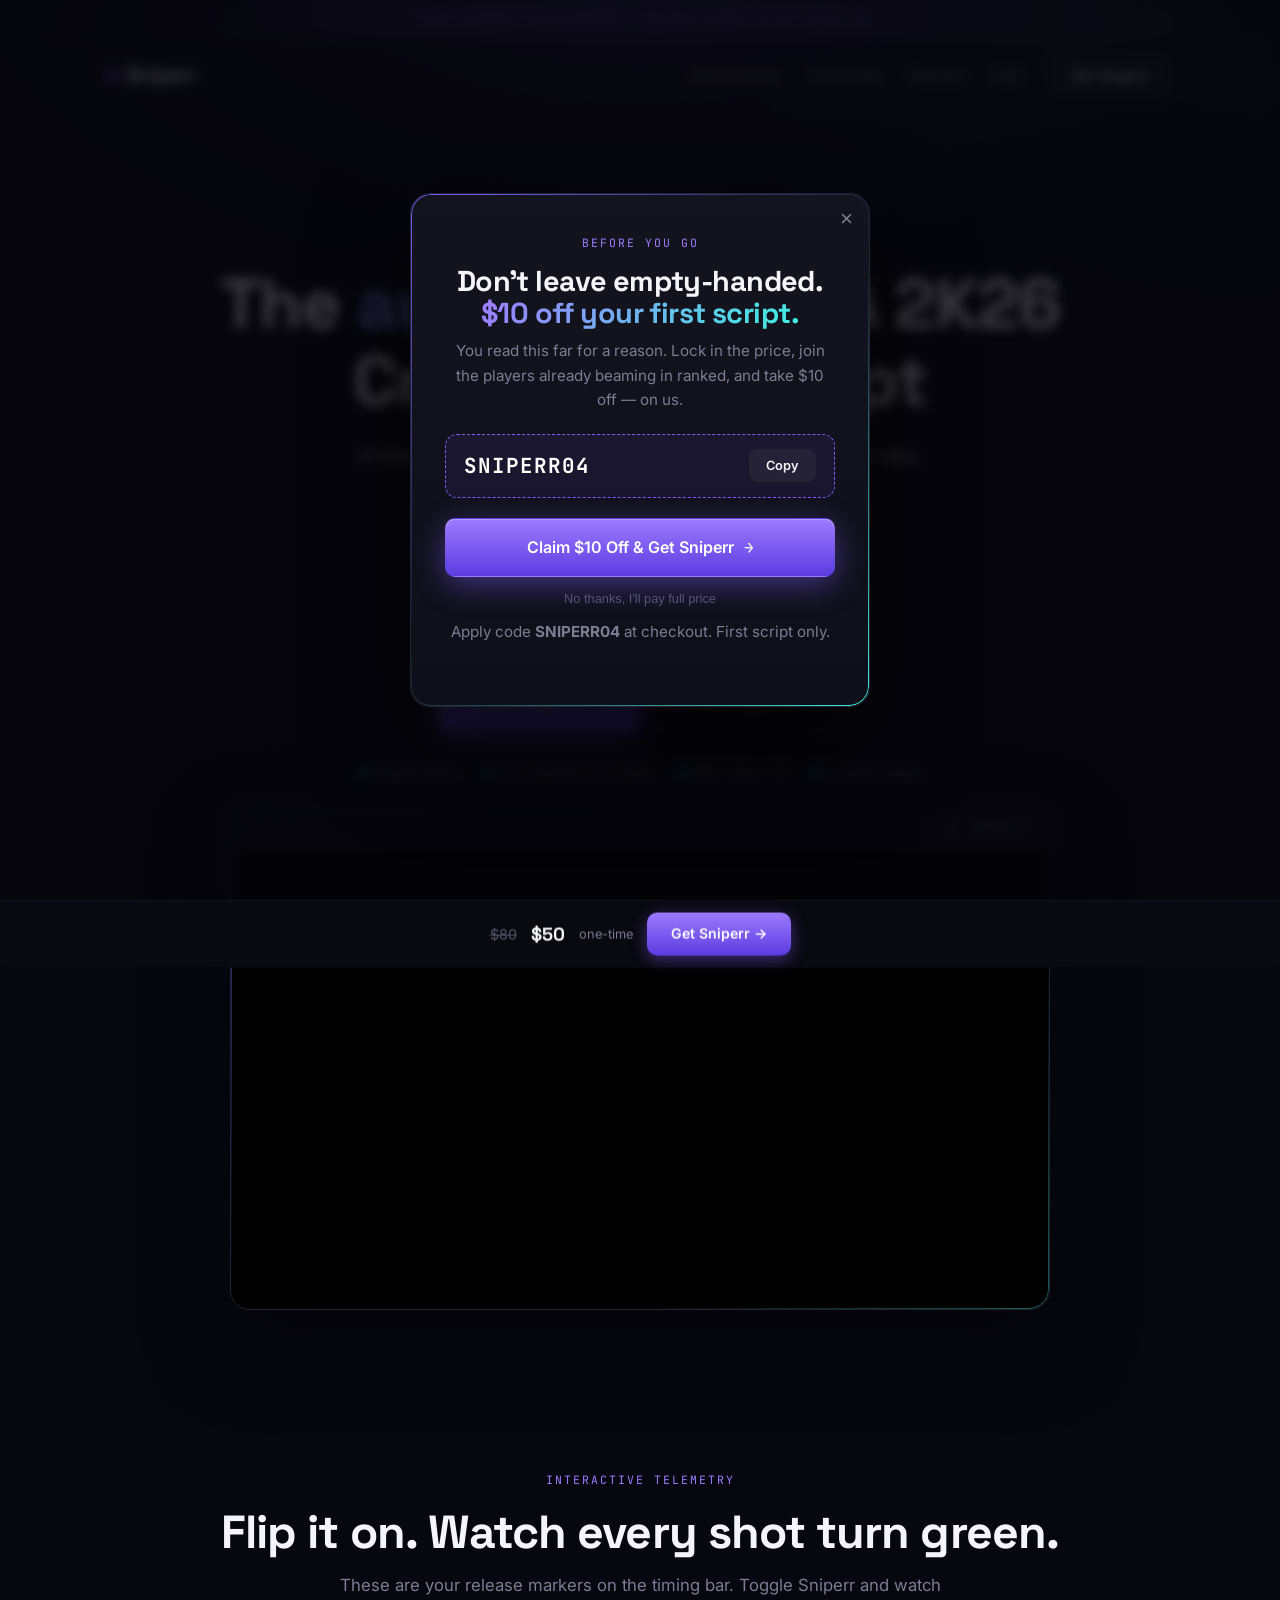
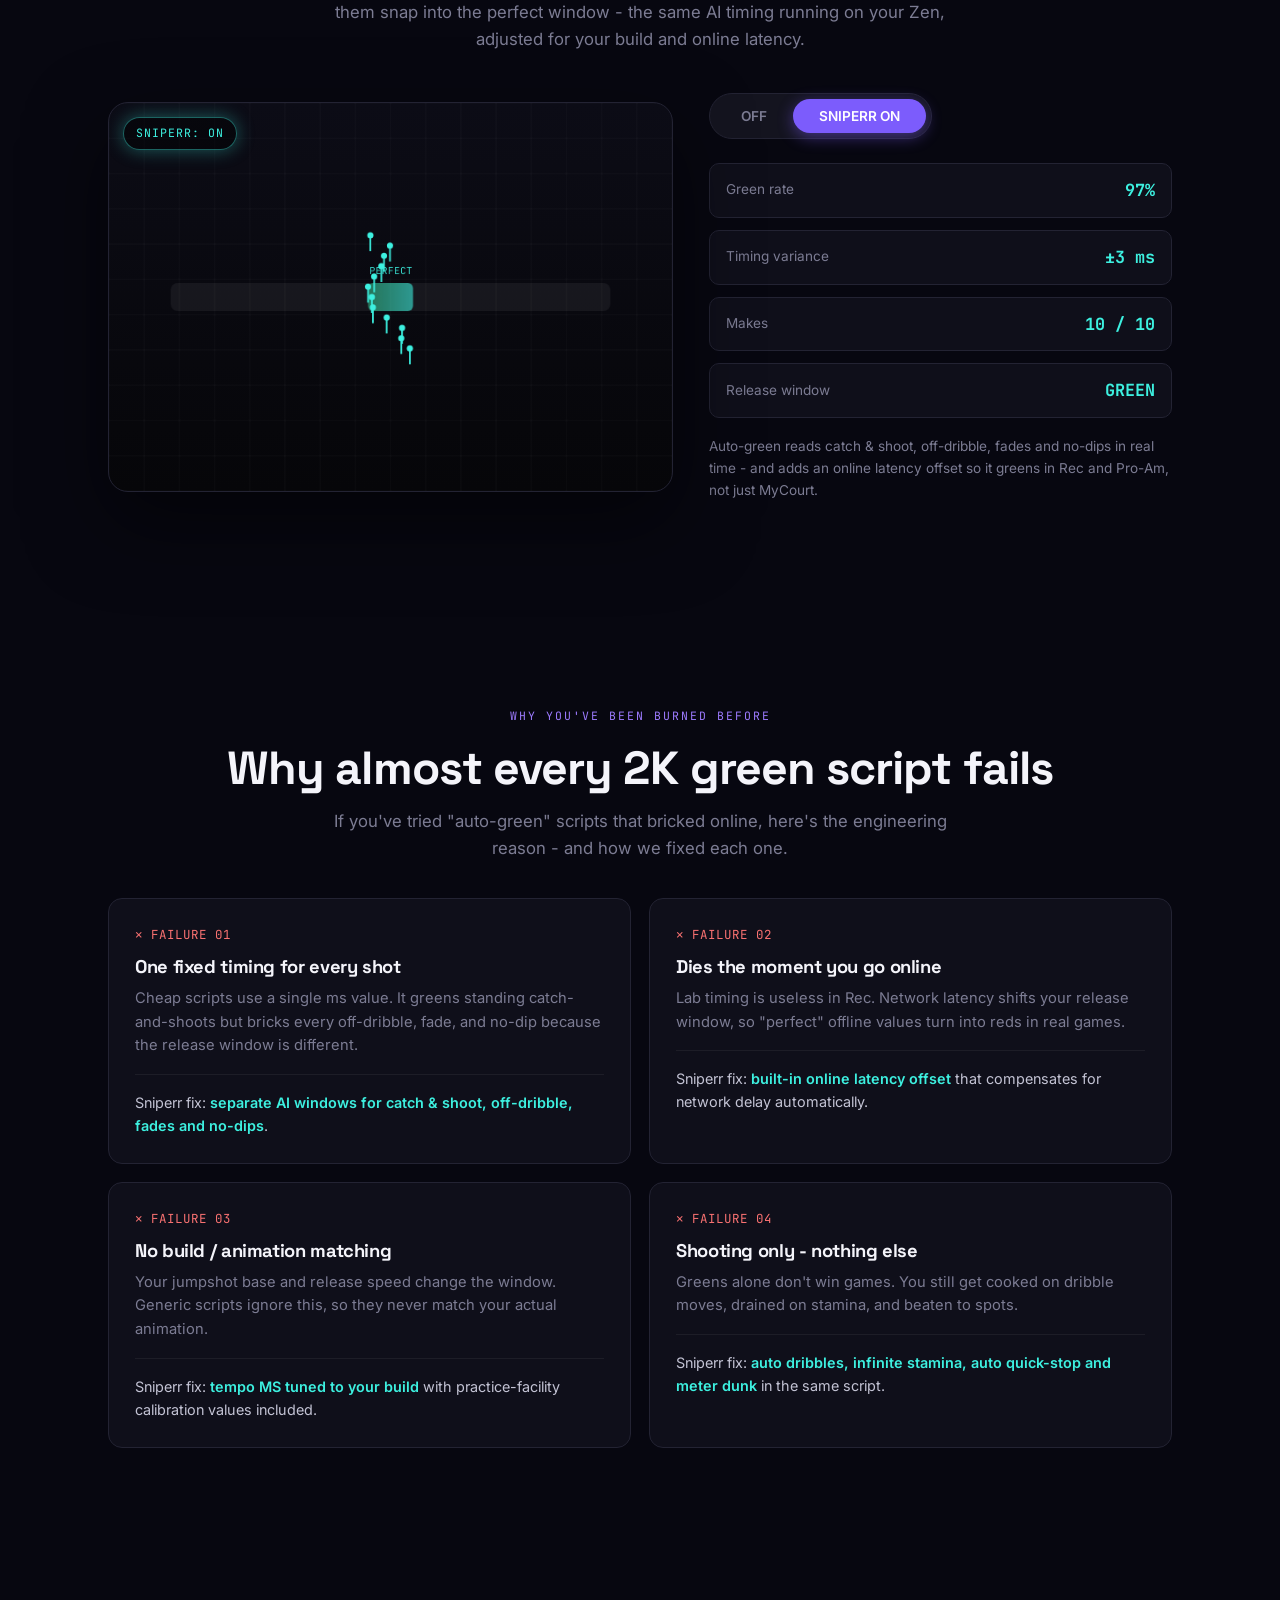
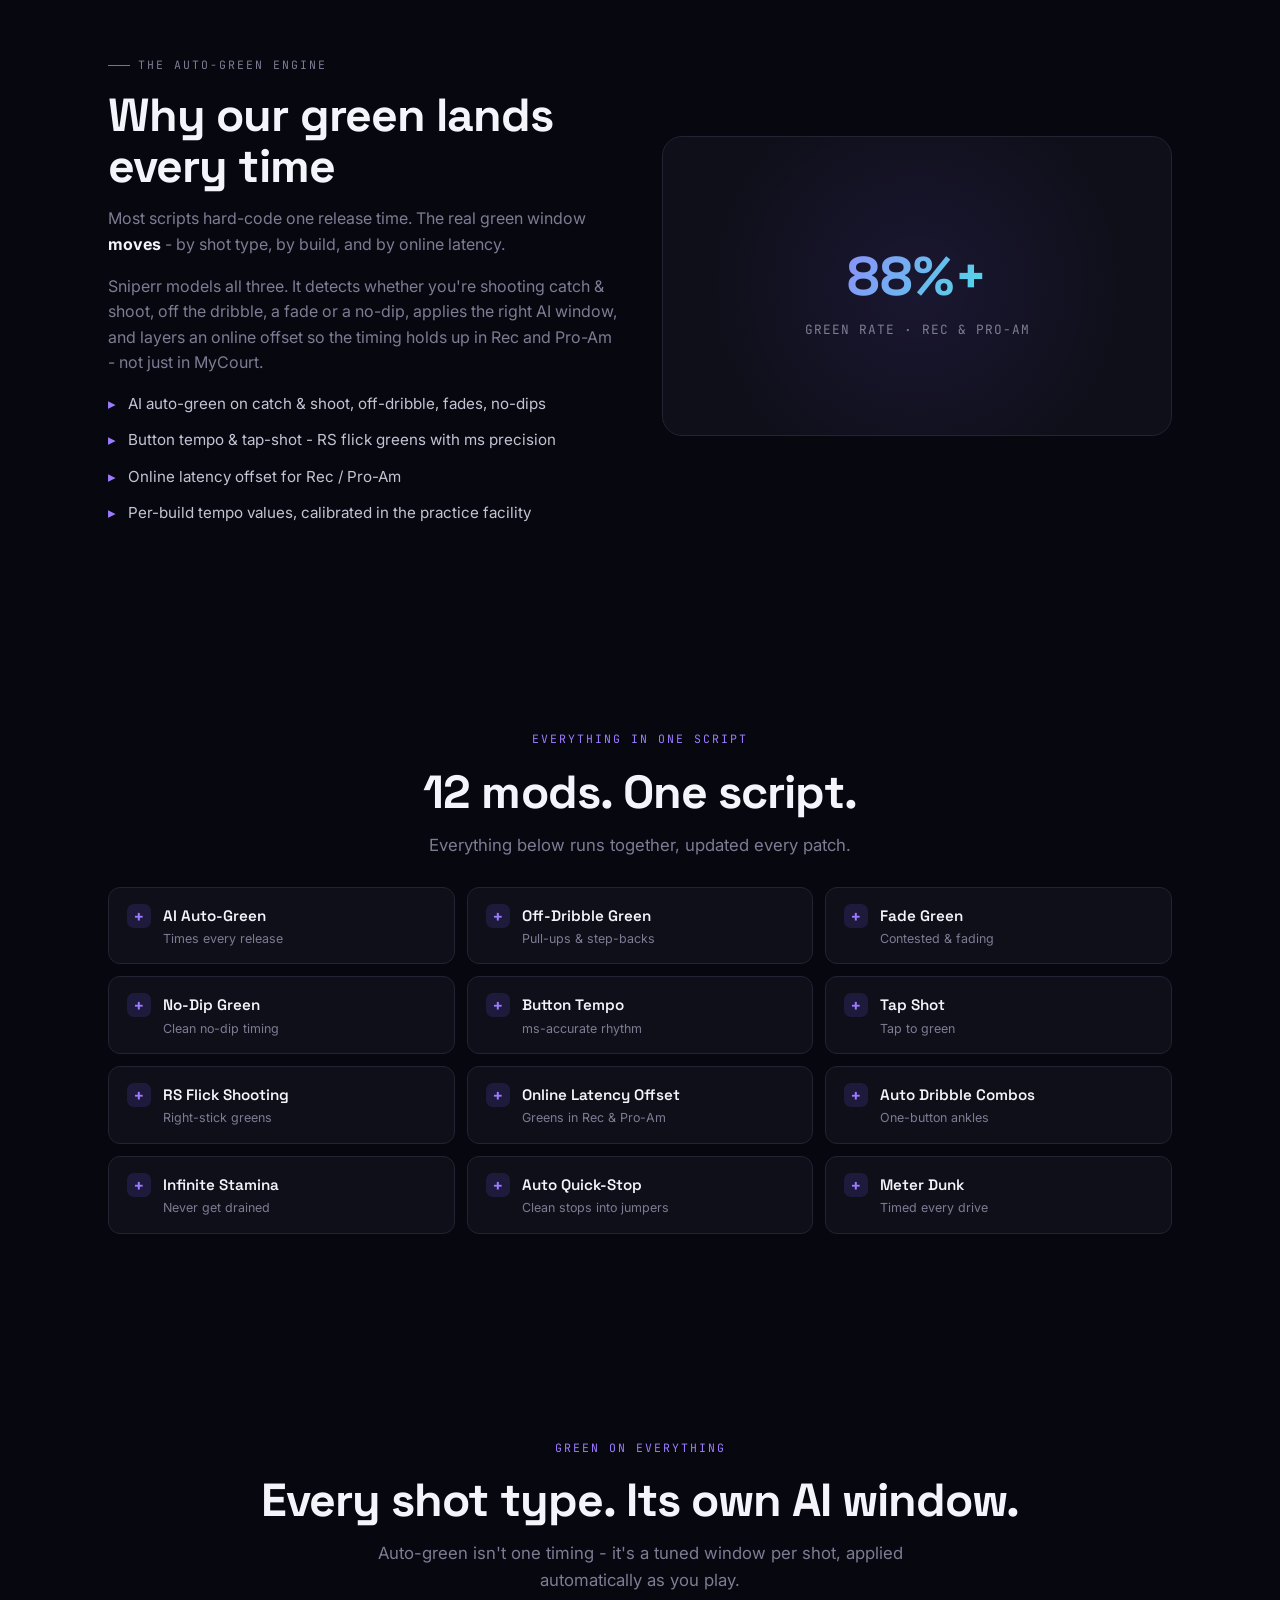
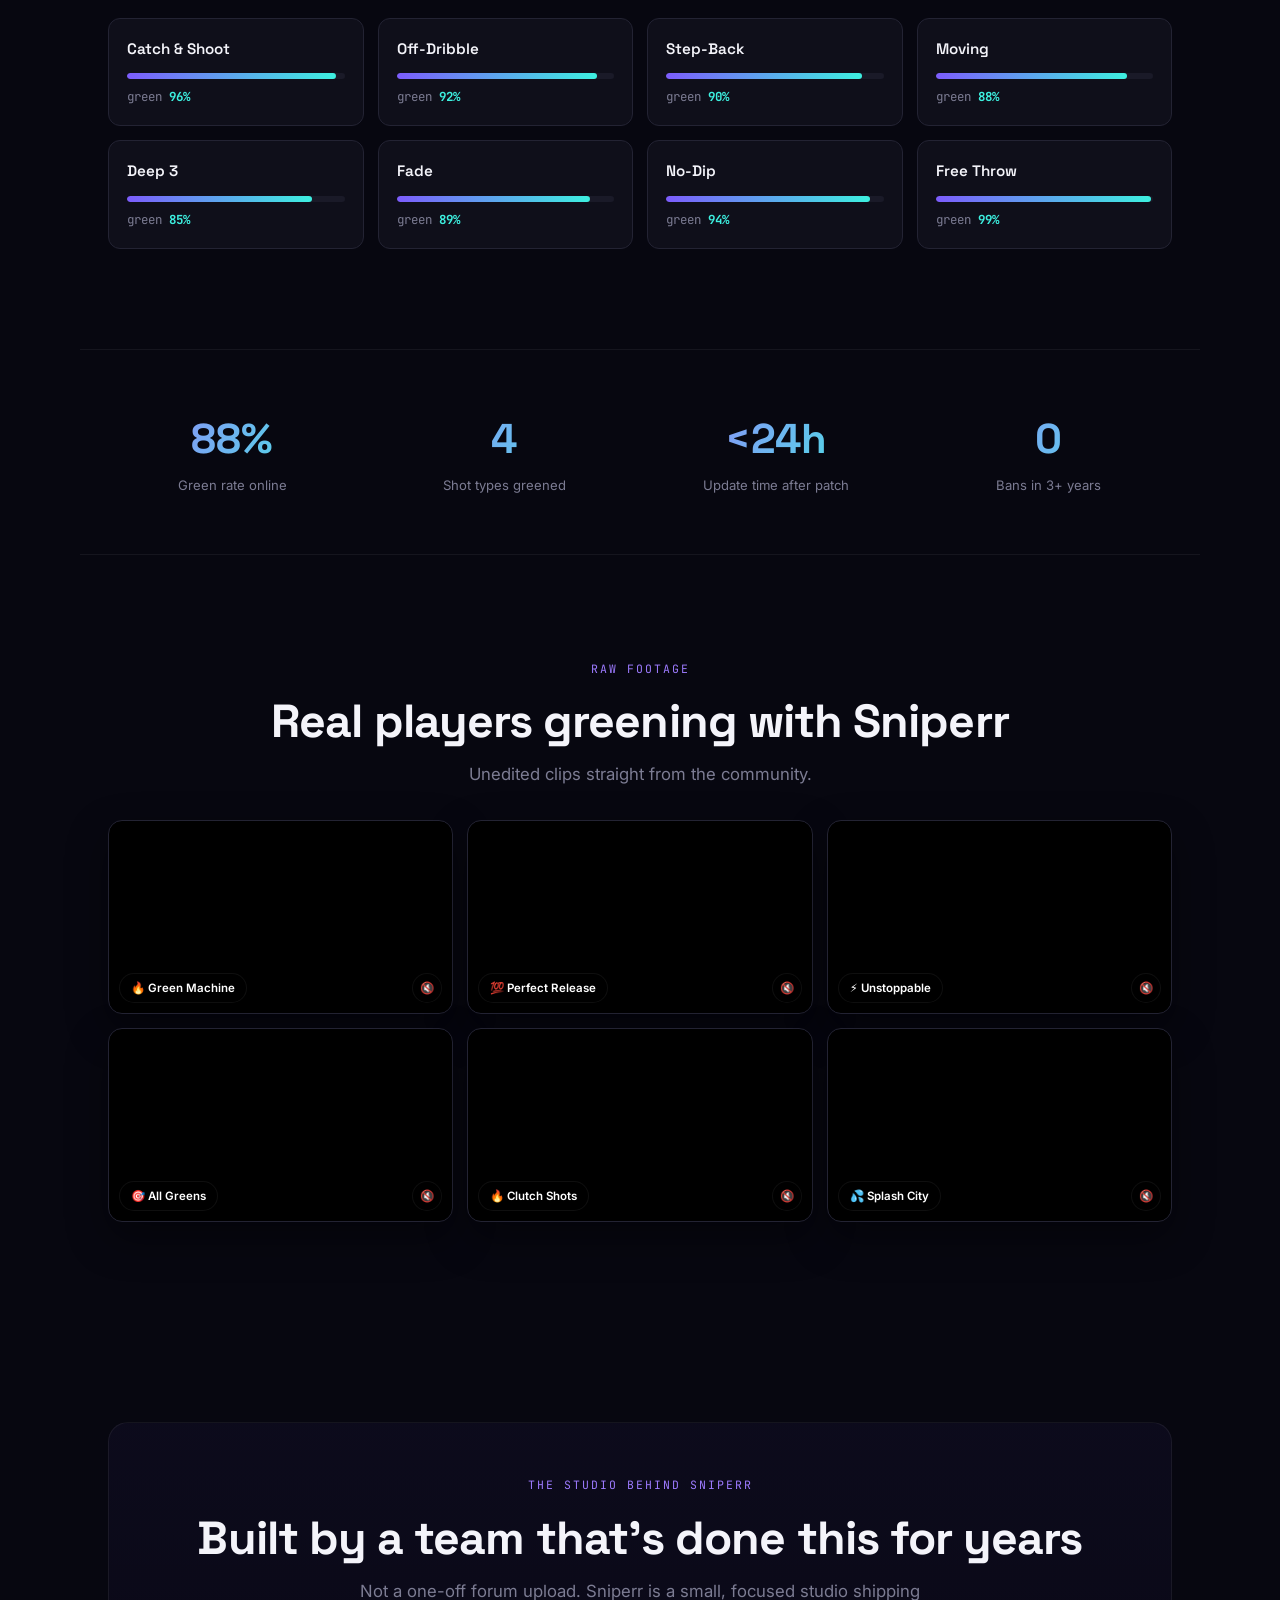
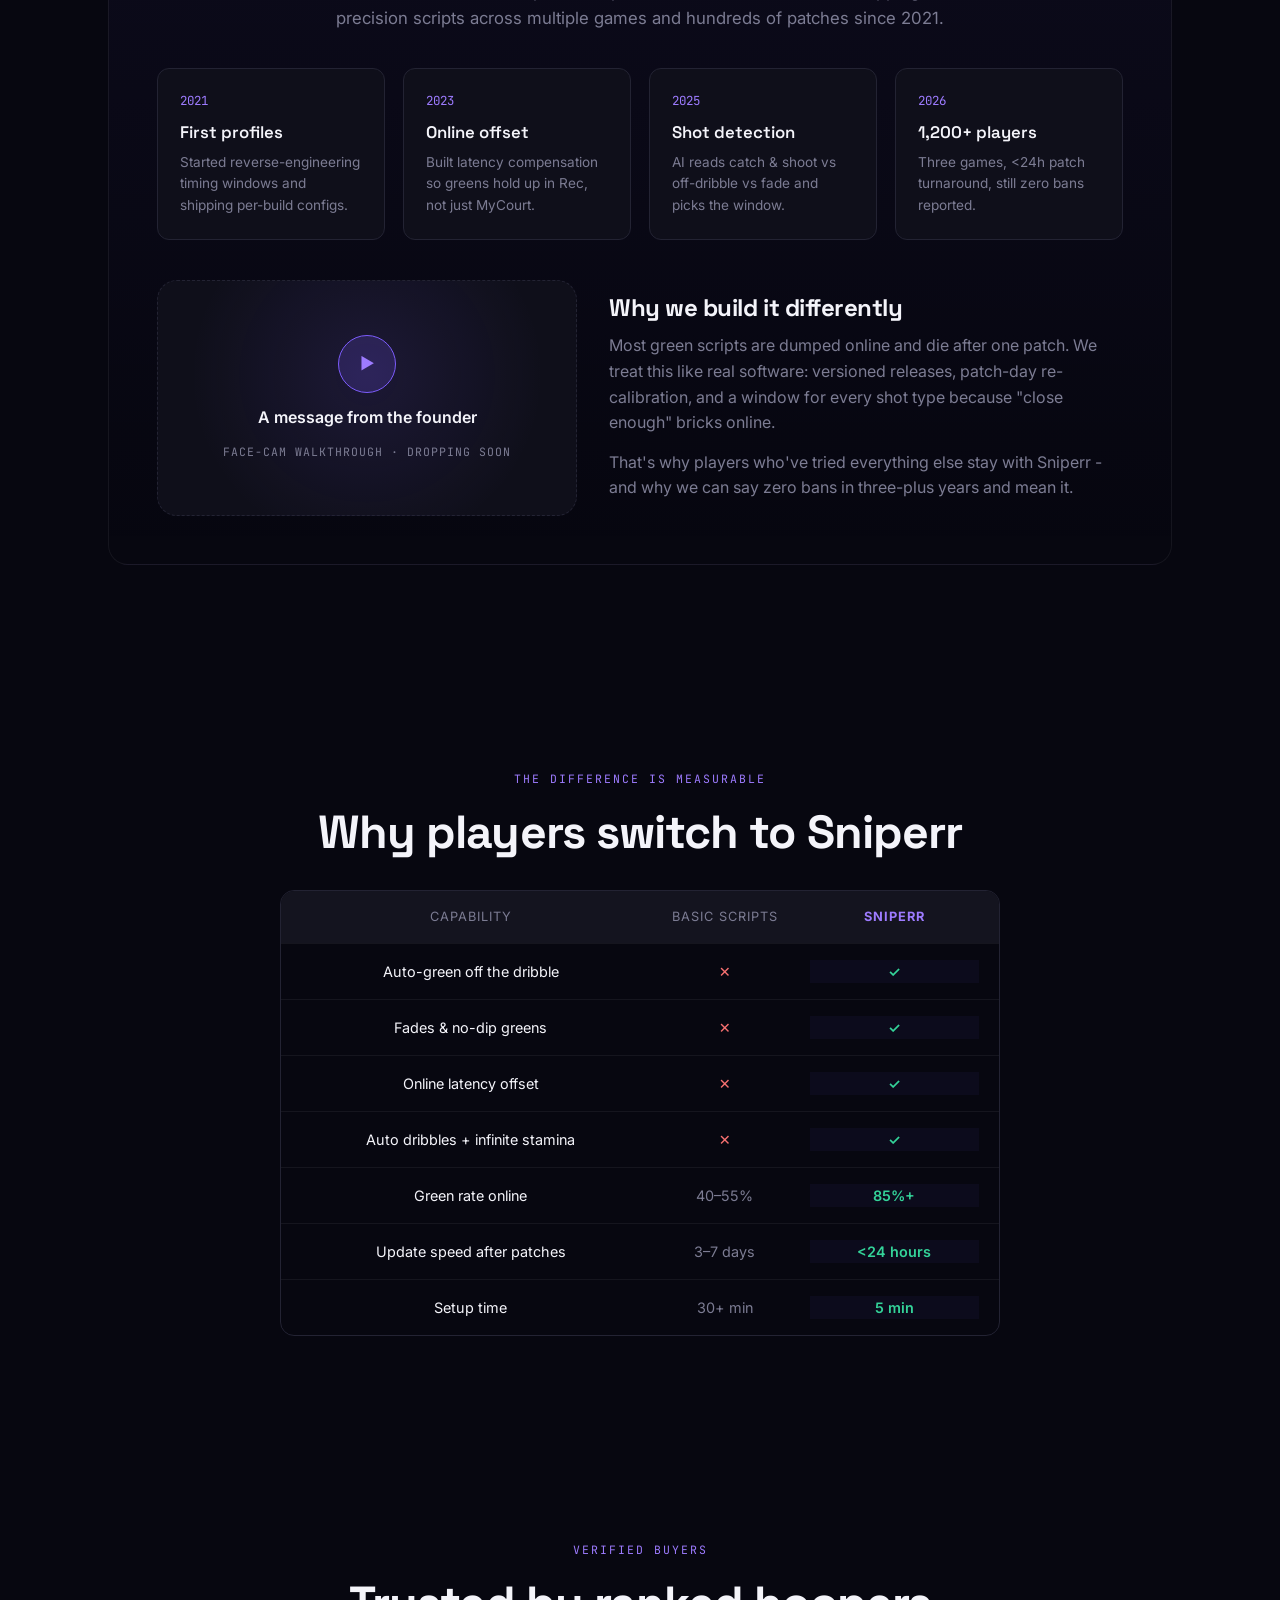
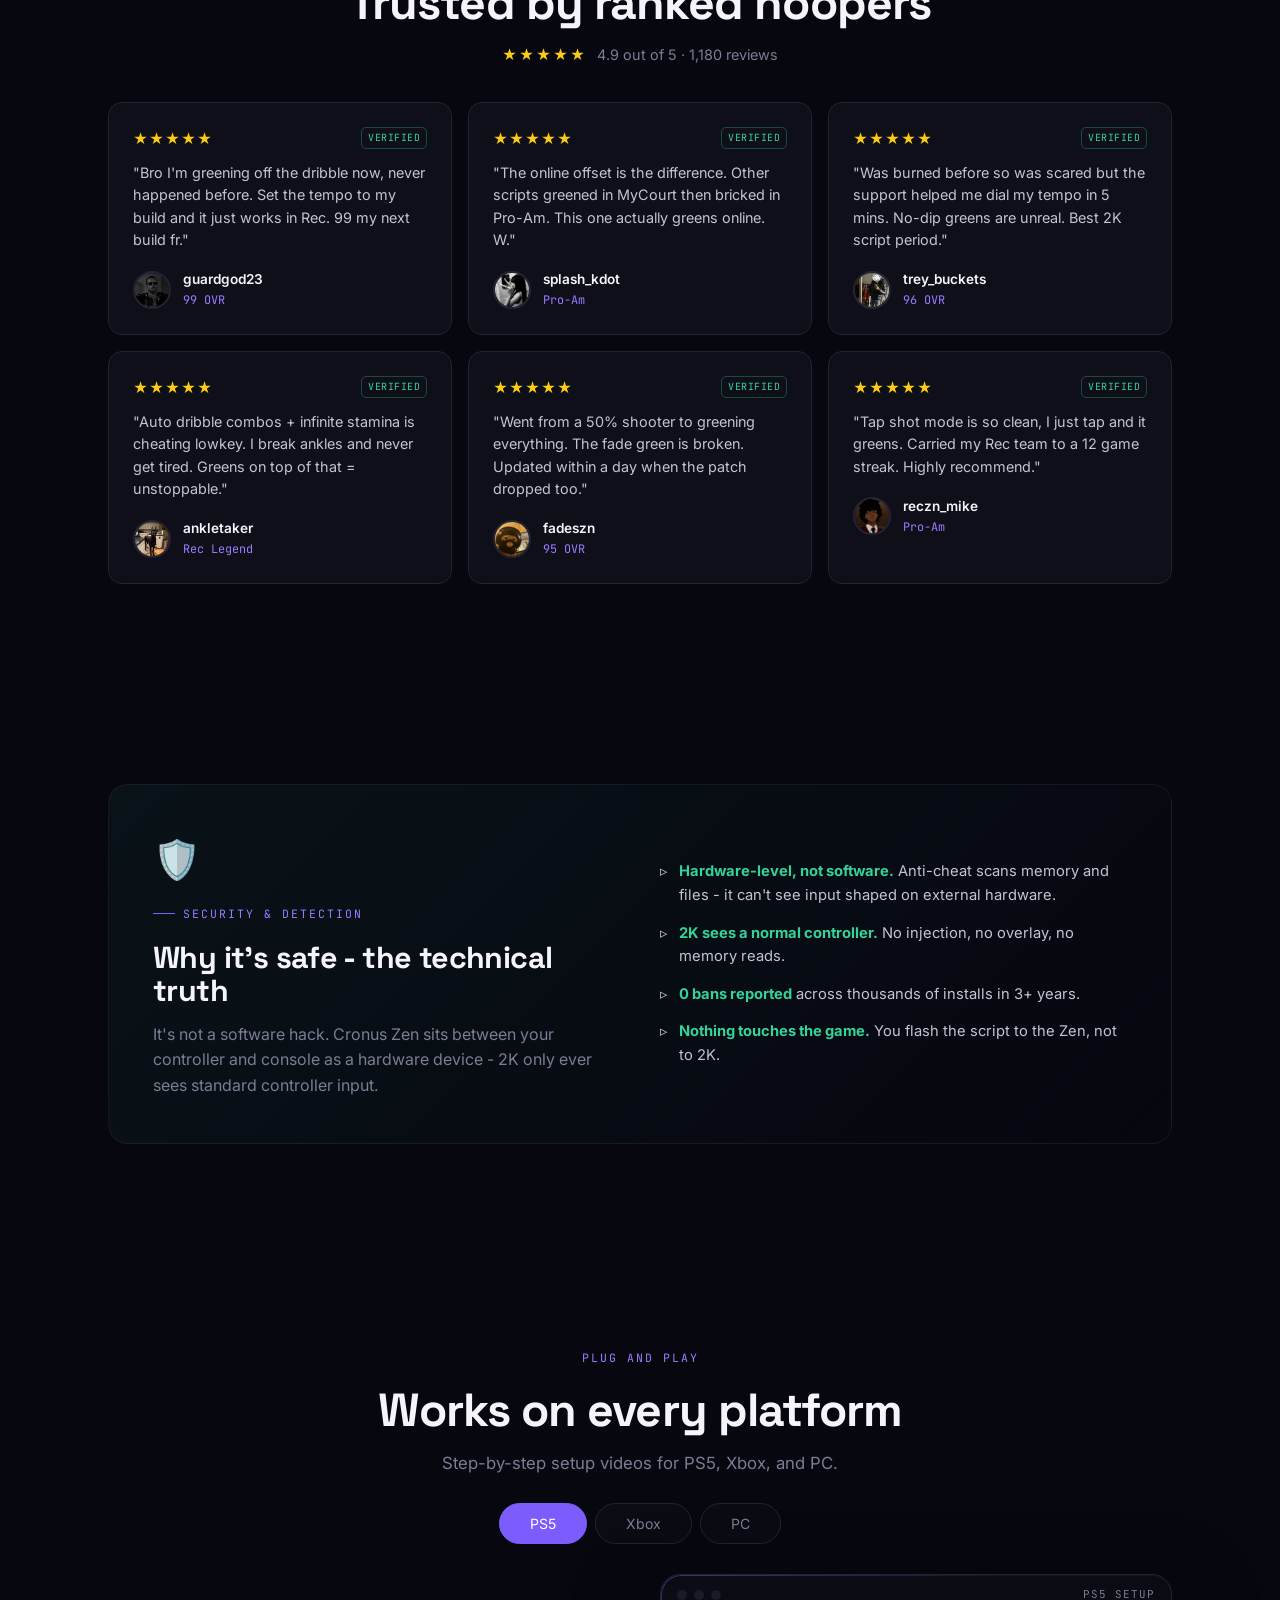
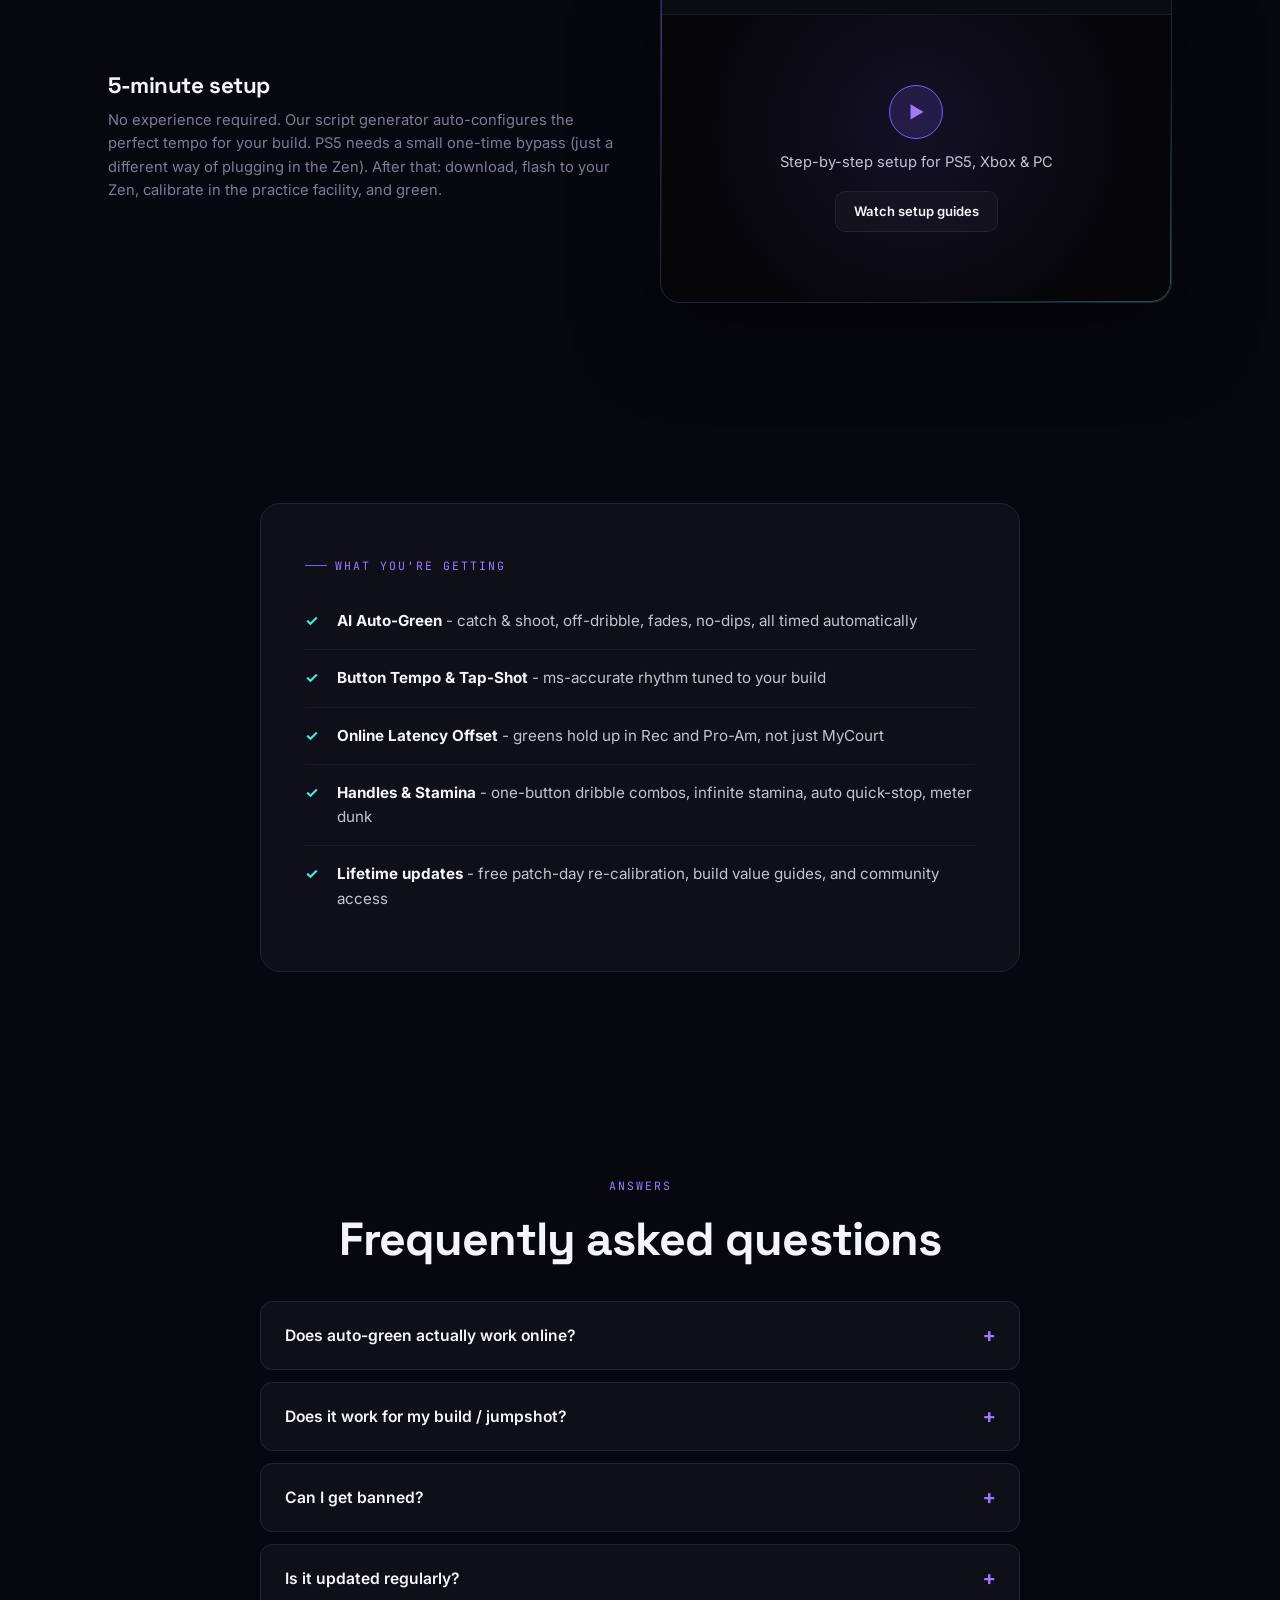
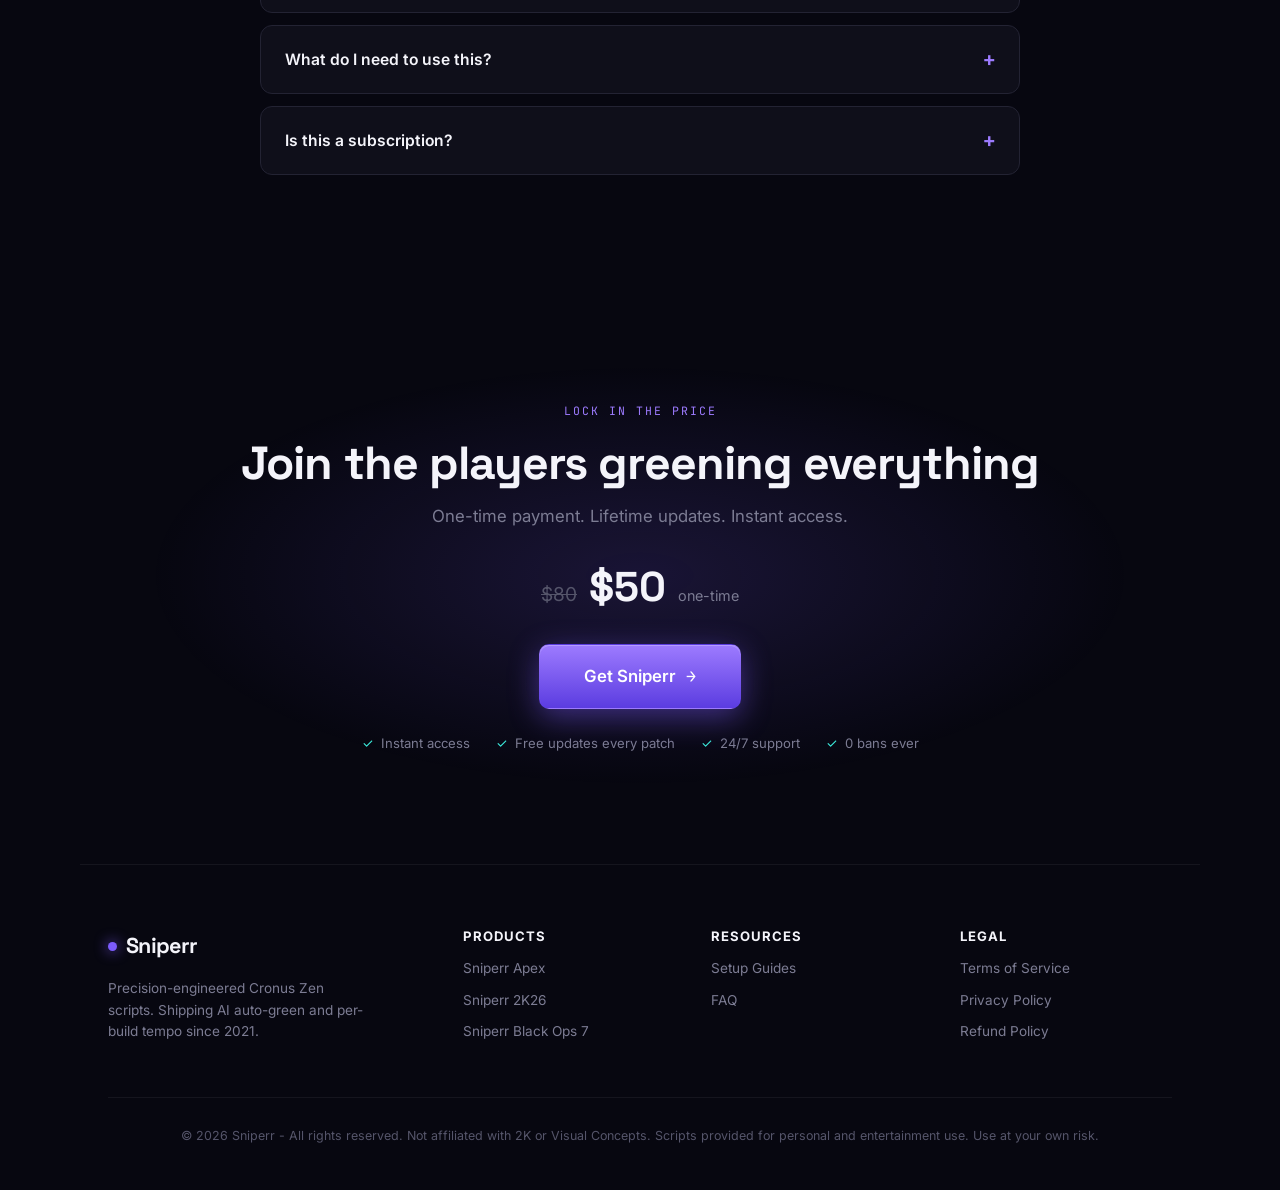
==== commit 63eeb26d: "Enable Microsoft Clarity (wpo9a6b5ys) on all game pages Co-authored-by: Cursor <cursoragent@cursor.c" ====
--- a/index.html
+++ b/index.html
@@ -399,7 +399,7 @@
             ['Catch &amp; Shoot', 96, 'green'], ['Off-Dribble', 92, 'green'], ['Step-Back', 90, 'green'], ['Moving', 88, 'green'],
             ['Deep 3', 85, 'green'], ['Fade', 89, 'green'], ['No-Dip', 94, 'green'], ['Free Throw', 99, 'green']
         ];
-        // window.SNIPERR_CLARITY_ID = "paste-your-clarity-id-here";
+        window.SNIPERR_CLARITY_ID = "wpo9a6b5ys";
     </script>
     <script>
         window.SNIPERR_CHECKOUT = { game: "nba2k" };
--- a/styles.css
+++ b/styles.css
@@ -399,6 +399,27 @@
 .coupon-decline { display: block; margin-top: 14px; font-size: 0.8rem; color: var(--text-faint); background: none; border: none; cursor: pointer; width: 100%; }
 .coupon-decline:hover { color: var(--text-dim); text-decoration: underline; }
 
+/* ===== Sticky price reminder (appears when scrolling past hero) ===== */
+.sticky-price {
+    position: fixed; bottom: 0; left: 0; right: 0; z-index: 90;
+    display: flex; align-items: center; justify-content: center; gap: 14px;
+    padding: 12px 20px;
+    background: rgba(10,10,18,0.92); backdrop-filter: blur(10px);
+    border-top: 1px solid rgba(255,255,255,0.06);
+    transform: translateY(100%); transition: transform .3s ease;
+    flex-wrap: wrap;
+}
+.sticky-price.show { transform: translateY(0); }
+.sticky-price .sp-old { text-decoration: line-through; color: var(--text-faint); font-size: 0.9rem; }
+.sticky-price .sp-new { font-family: var(--font-display); font-weight: 700; font-size: 1.15rem; }
+.sticky-price .sp-label { font-size: 0.8rem; color: var(--text-dim); }
+.sticky-price .sp-cta {
+    padding: 10px 24px; border-radius: 10px; font-size: 0.88rem; font-weight: 600; color: #fff; text-decoration: none;
+    background: linear-gradient(180deg, var(--violet-2), #5b3ce0);
+    box-shadow: 0 4px 16px var(--glow);
+}
+.sticky-price .sp-cta:hover { box-shadow: 0 8px 28px var(--glow); }
+
 /* (upsell is now a dedicated page — upgrade.html — no modal CSS needed) */
 
 /* ===== Responsive ===== */
@@ -413,7 +434,7 @@
 /* ===== Mobile ===== */
 @media (max-width: 640px) {
     .section { padding: 52px 18px; }
-    .section.hero { padding-top: 44px; padding-bottom: 36px; }
+    .section.hero { padding-top: 28px; padding-bottom: 28px; display: flex; flex-direction: column; }
     .bg-grain { display: none; }
 
     .nav-links { gap: 10px; }
@@ -421,16 +442,23 @@
     nav { padding: 13px 18px; }
     .announce { font-size: 0.62rem; padding: 8px 12px; }
 
-    .hero h1 { font-size: 2.1rem; }
-    .hero-sub { font-size: 1rem; }
+    /* Hero mobile reorder: pill(1) h1(2) video(3) sub(4) stars(5) price(6) CTA(7) trust(8) */
+    .hero .hero-pill   { order: 1; }
+    .hero h1           { order: 2; font-size: 2rem; margin-bottom: 12px; }
+    .hero .vsl-wrap     { order: 3; margin-top: 8px !important; margin-bottom: 16px; }
+    .hero .hero-sub    { order: 4; font-size: 0.92rem; margin-bottom: 14px; }
+    .hero .rating-row  { order: 5; margin-bottom: 10px; }
+    .hero .price-row   { order: 6; }
+    .hero .hero-actions { order: 7; flex-direction: column; }
+    .hero .hero-actions .btn { width: 100%; }
+    .hero .hero-actions .btn-ghost { display: none; }
+    .hero .trust-strip { order: 8; gap: 10px 14px; font-size: 0.74rem; margin-top: 14px; }
+
     .h2 { font-size: 1.7rem; }
     .sub { font-size: 0.95rem; }
     .eyebrow { font-size: 0.66rem; margin-bottom: 12px; }
     .new-price { font-size: 2.1rem; }
     .btn-lg { padding: 15px 30px; font-size: 0.95rem; }
-    .hero-actions { flex-direction: column; }
-    .hero-actions .btn { width: 100%; }
-    .trust-strip { gap: 12px 16px; font-size: 0.76rem; }
 
     /* Single column for dense grids */
     .reviews-grid, .teardown-grid, .clips-grid, .mods-grid, .platform-tabs { grid-template-columns: 1fr; }
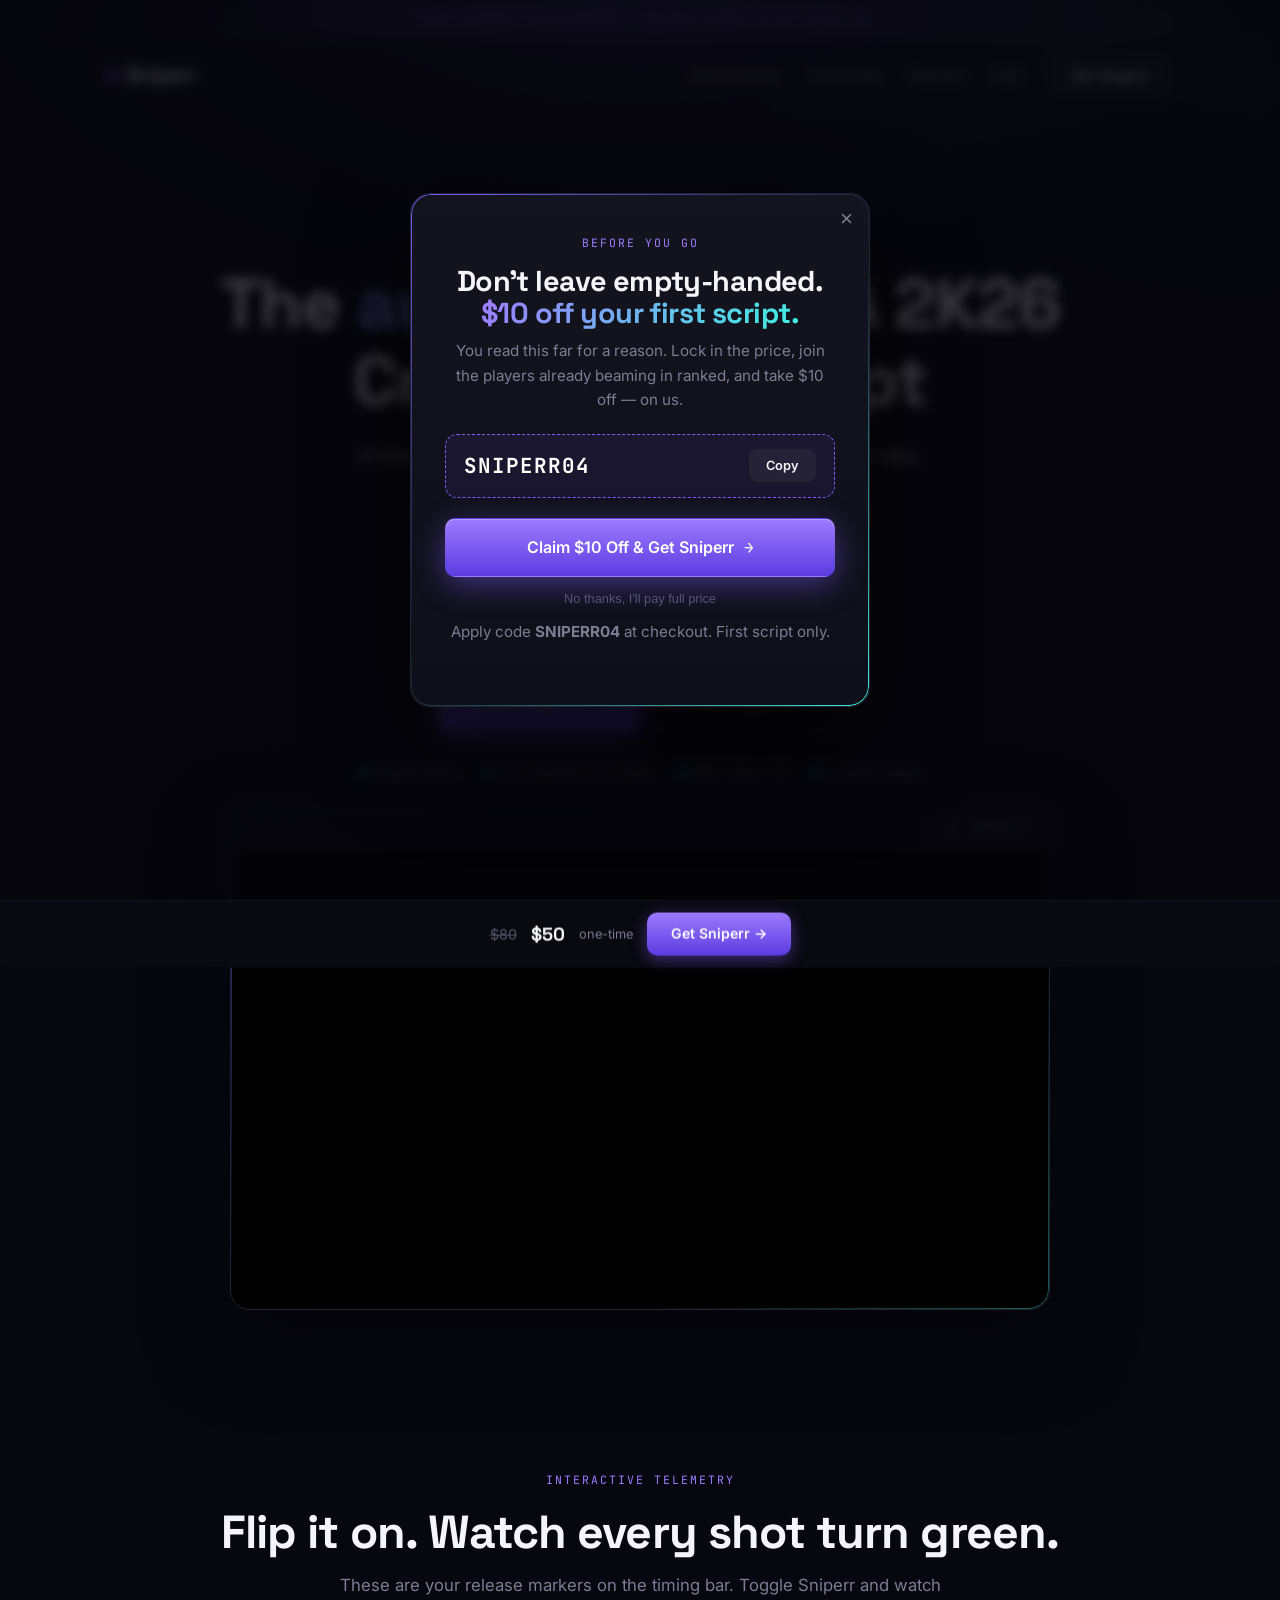
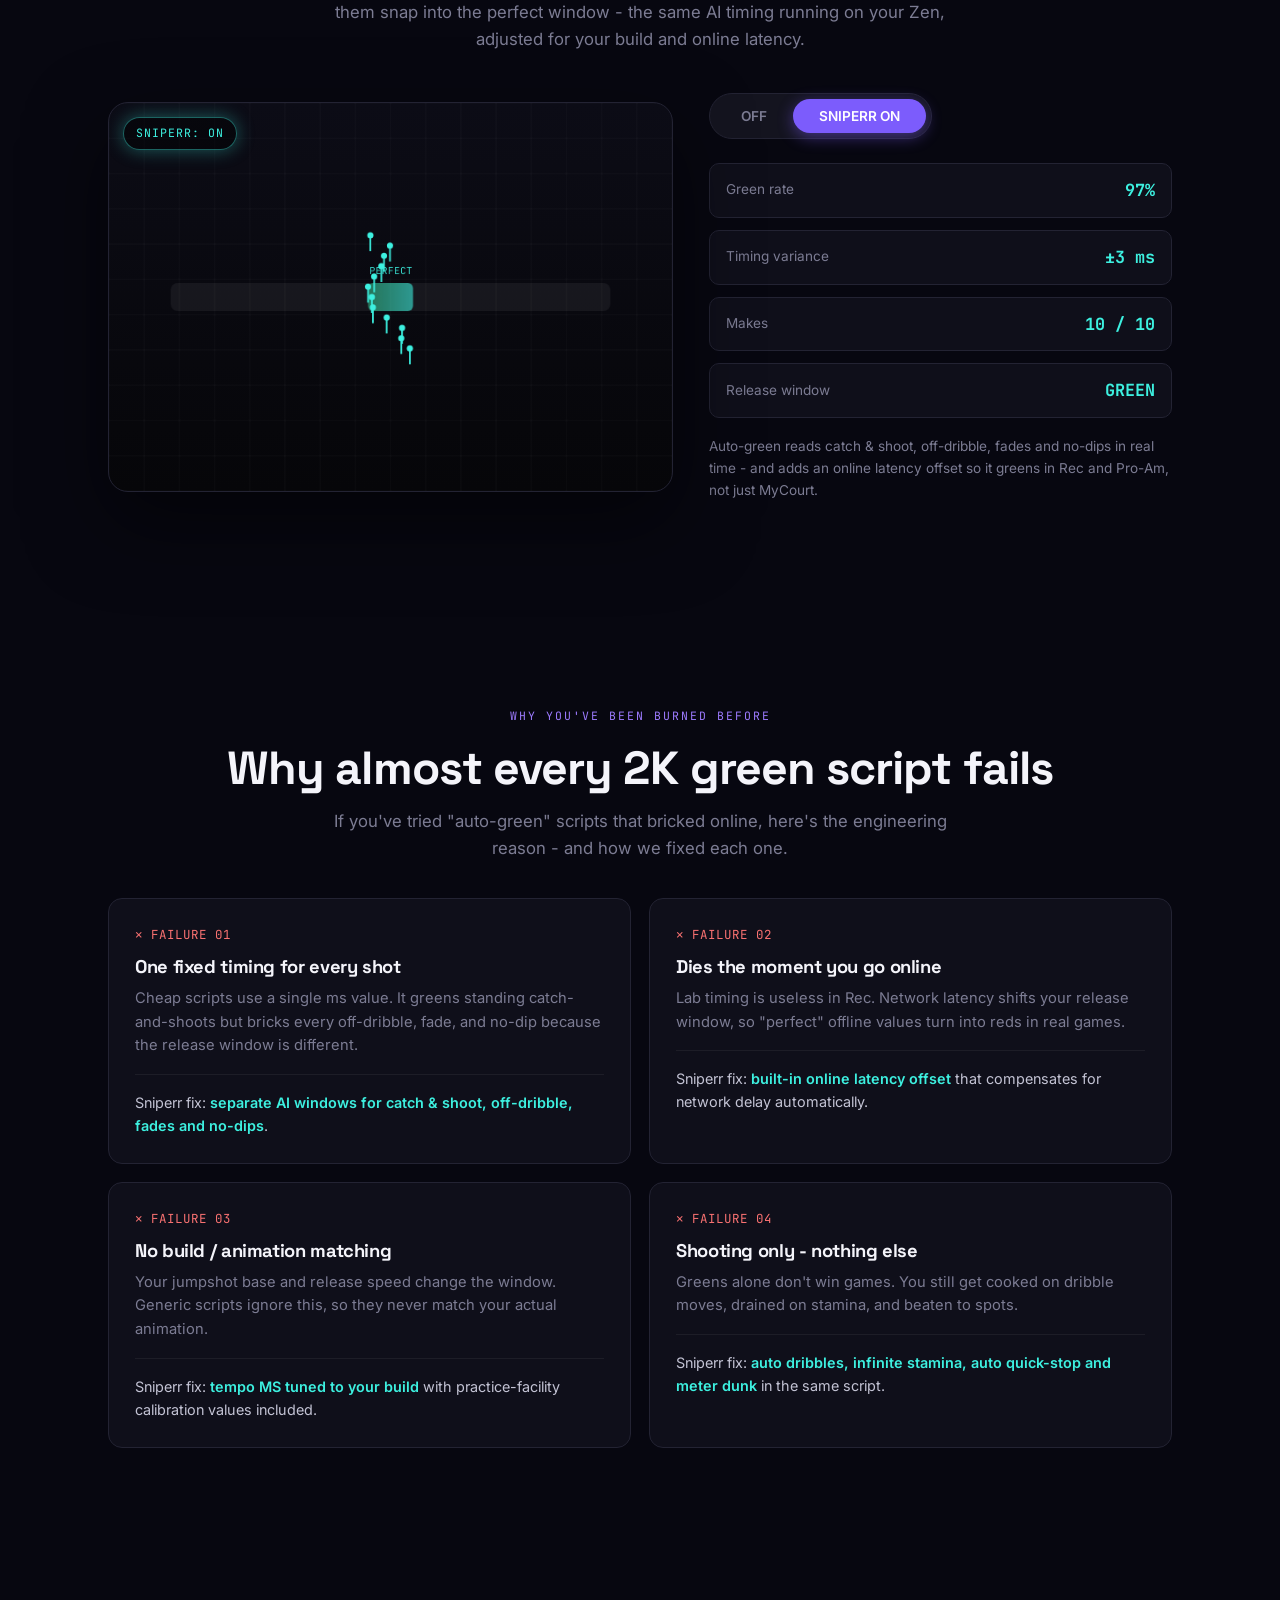
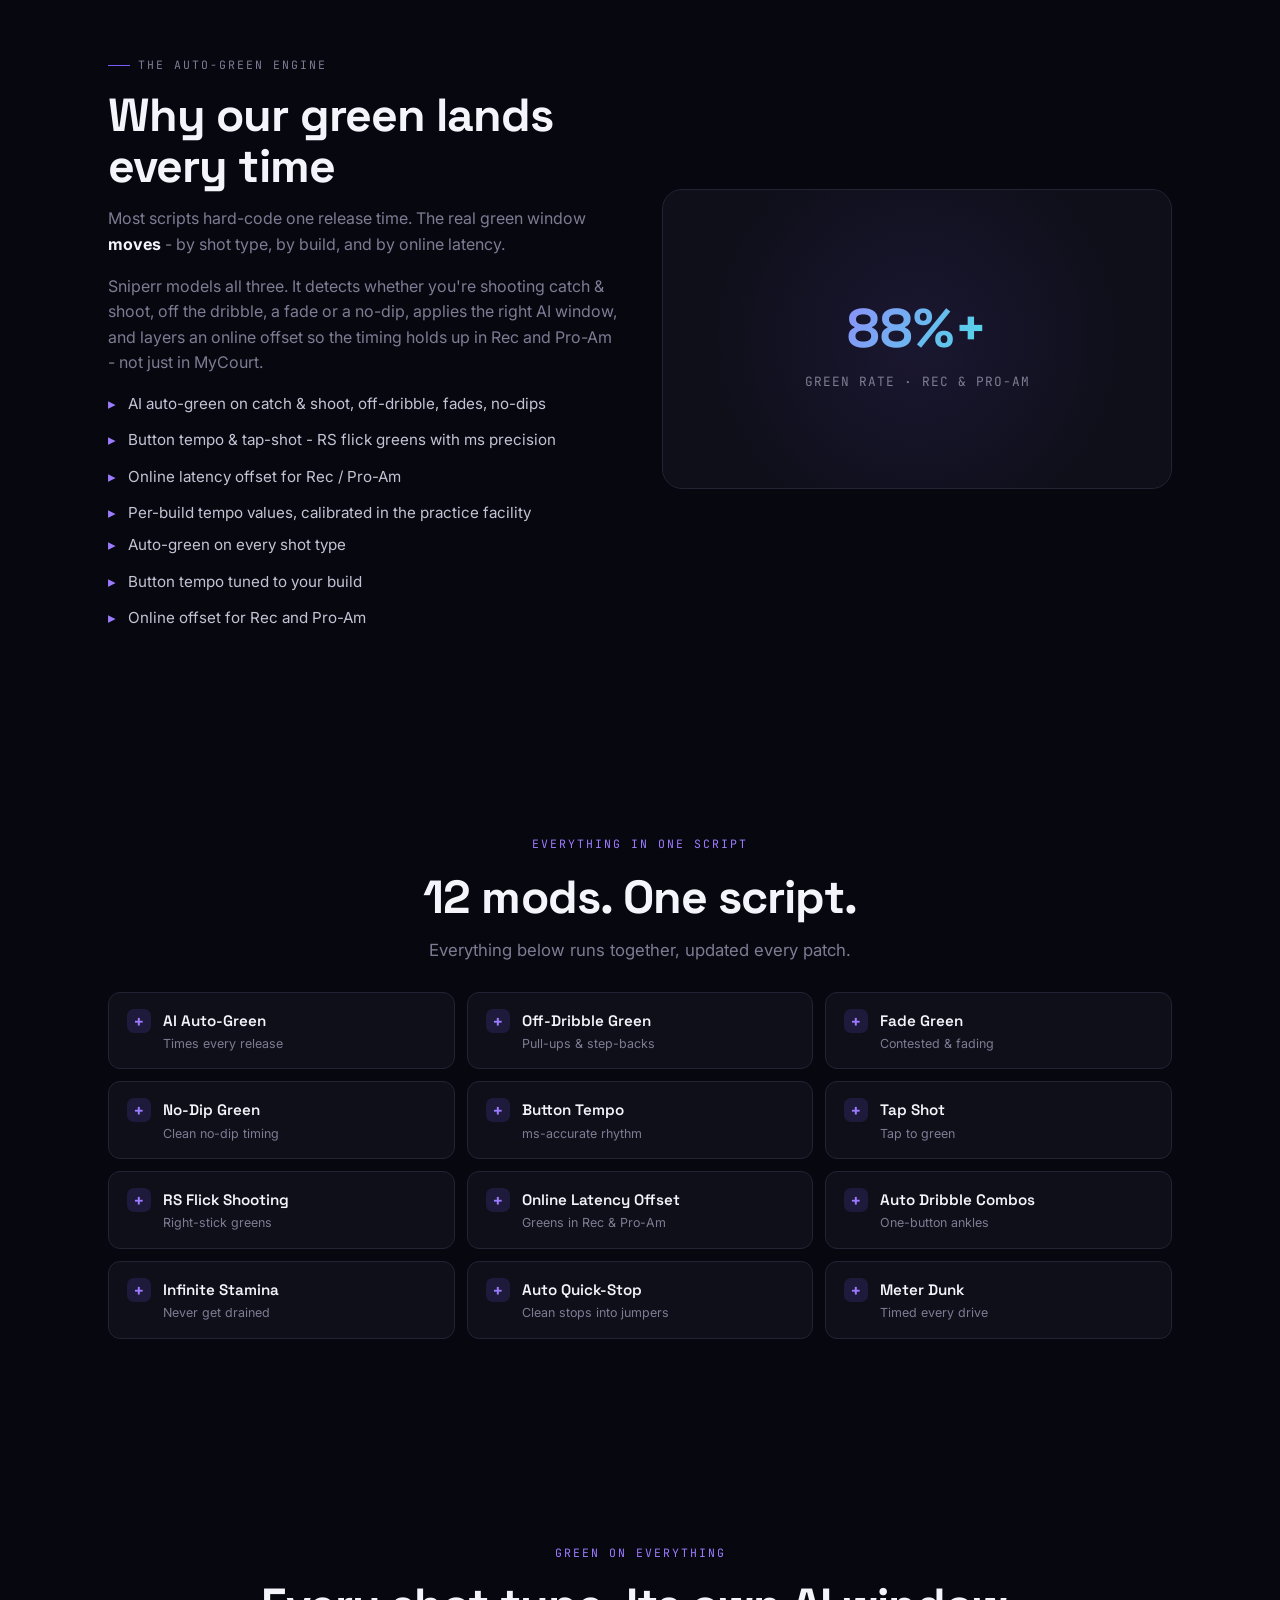
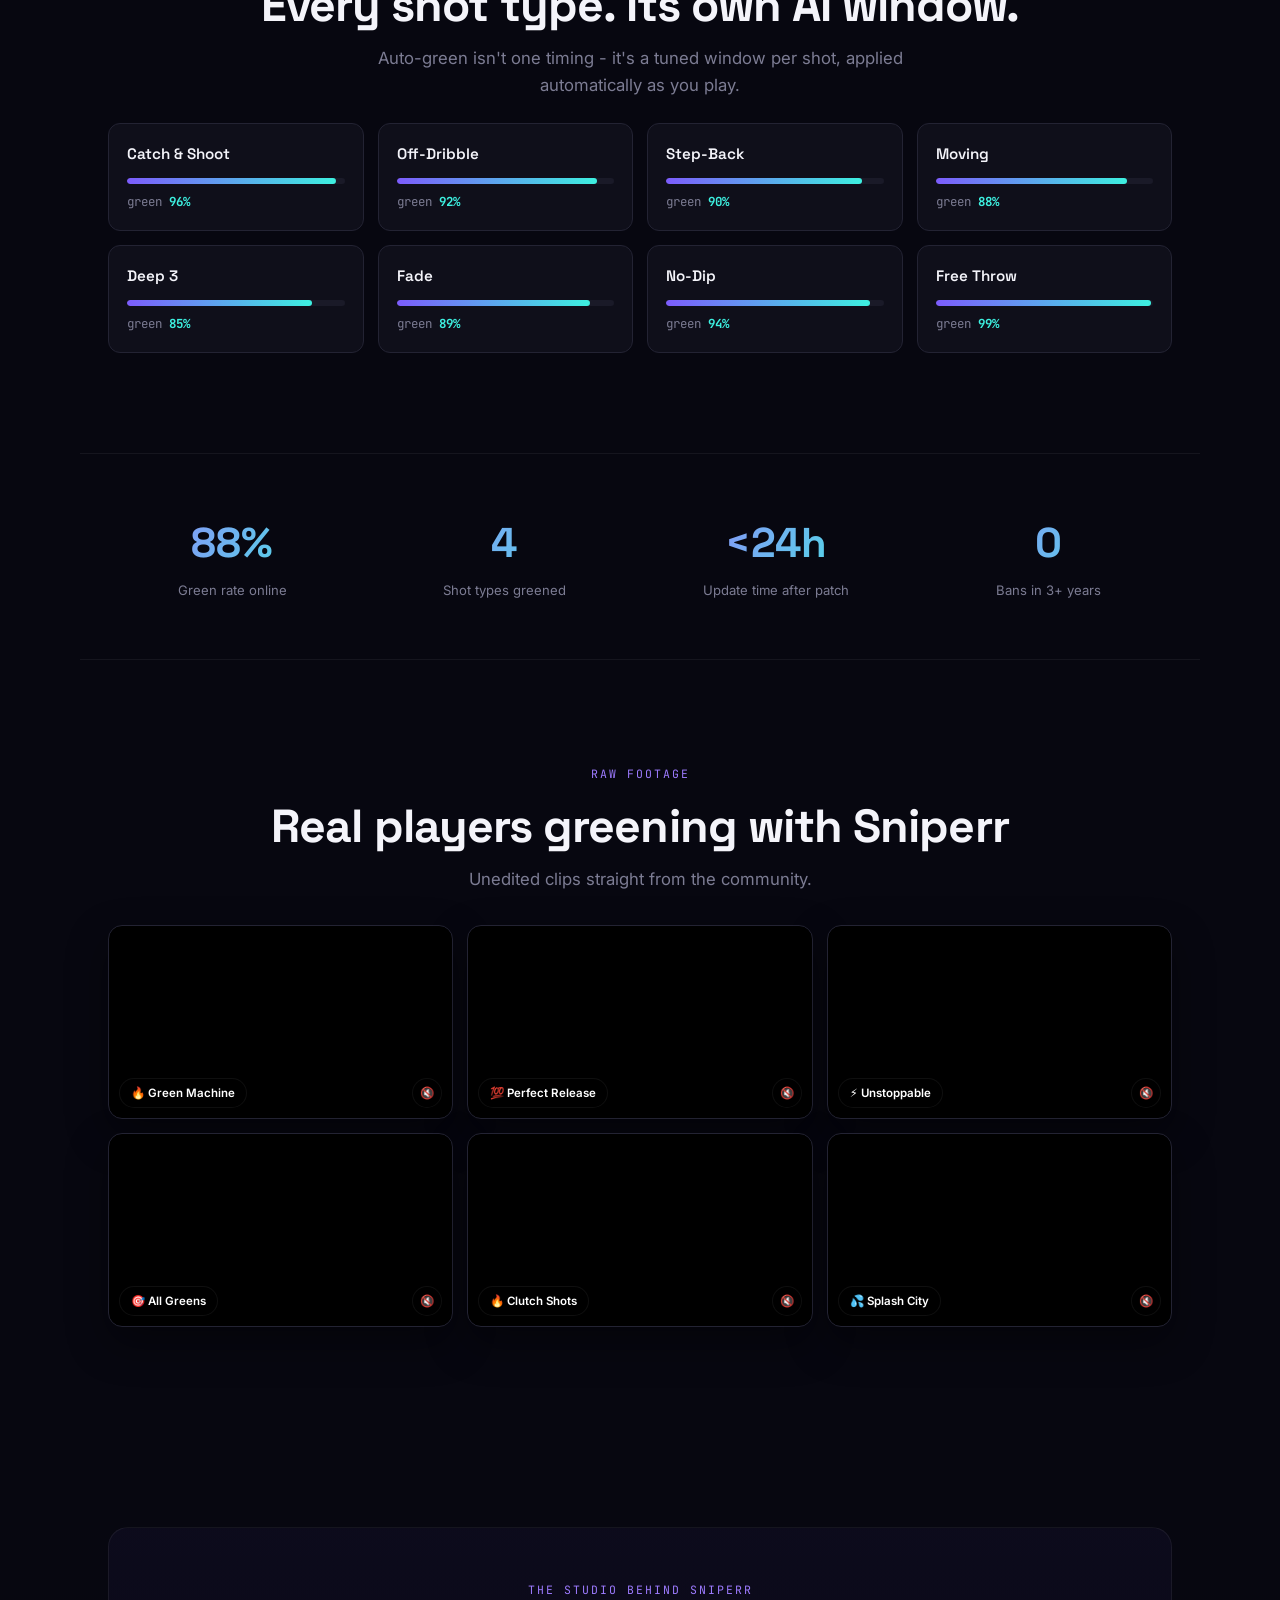
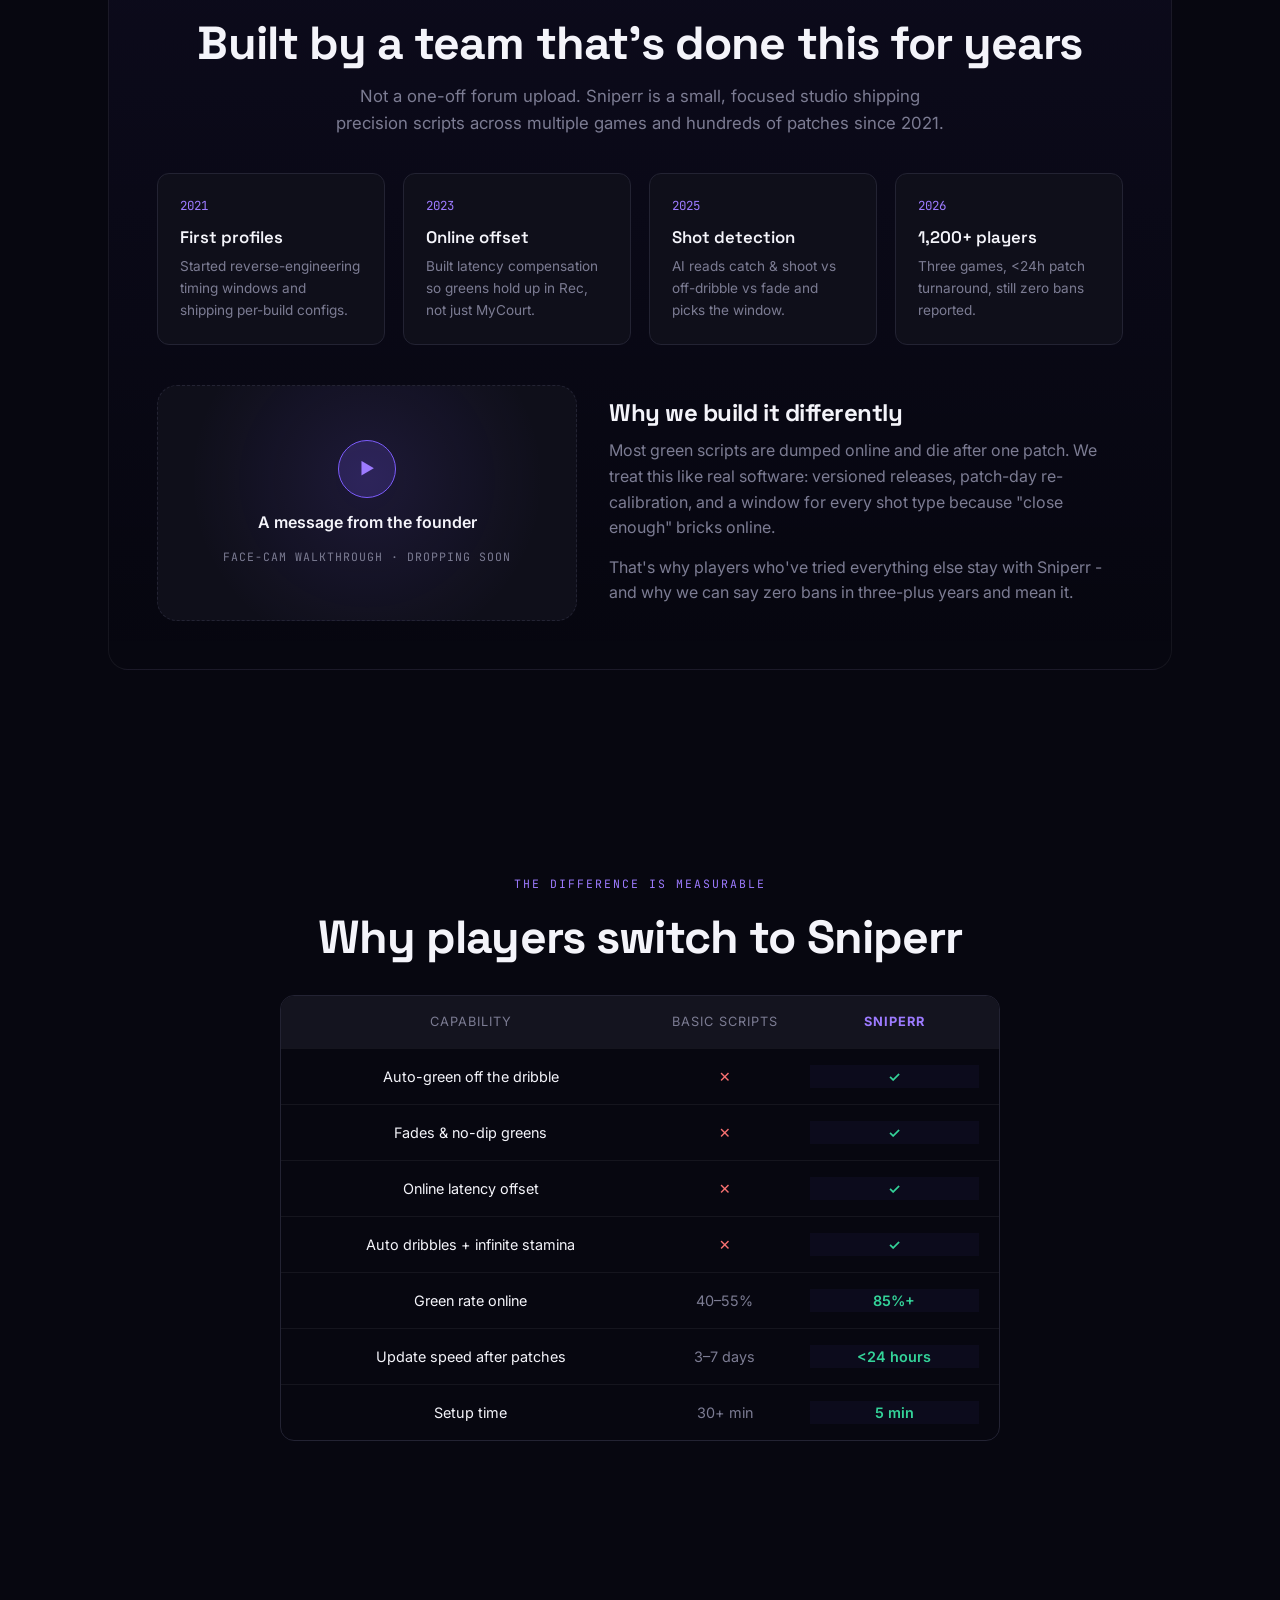
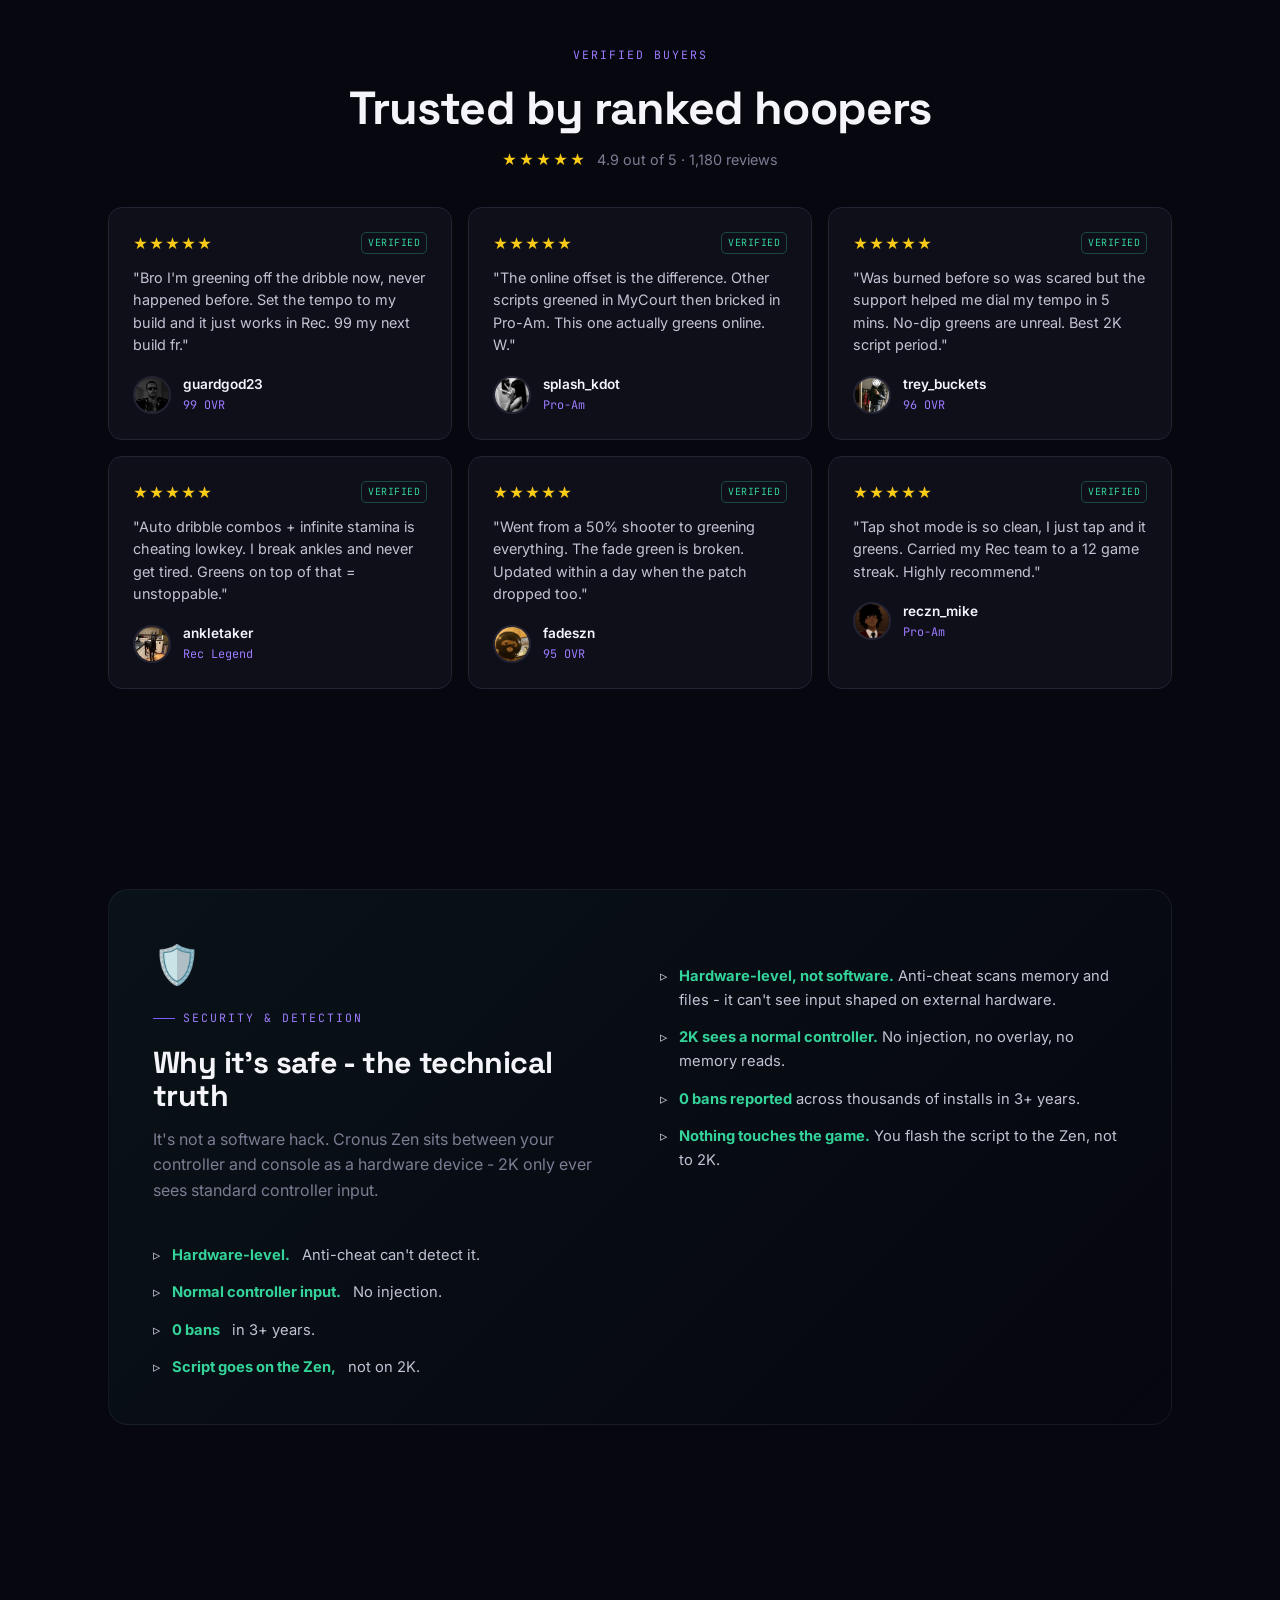
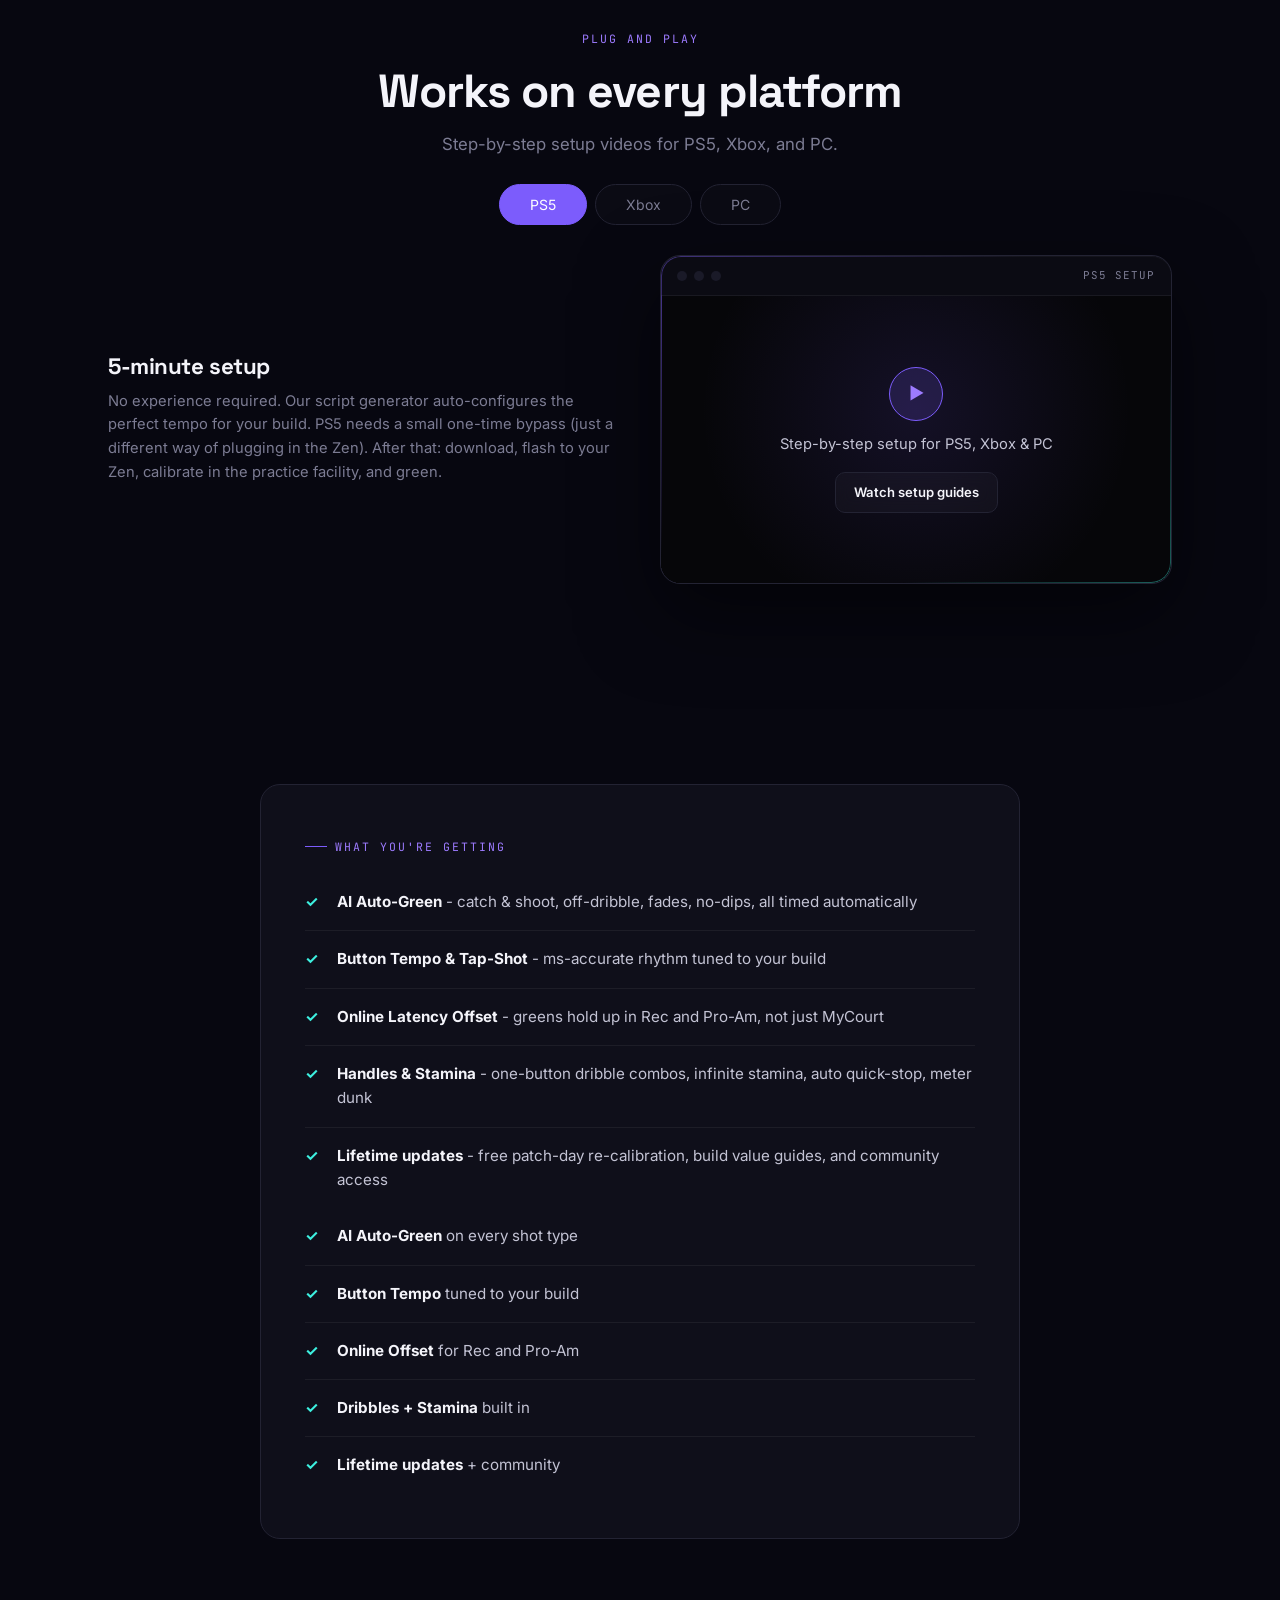
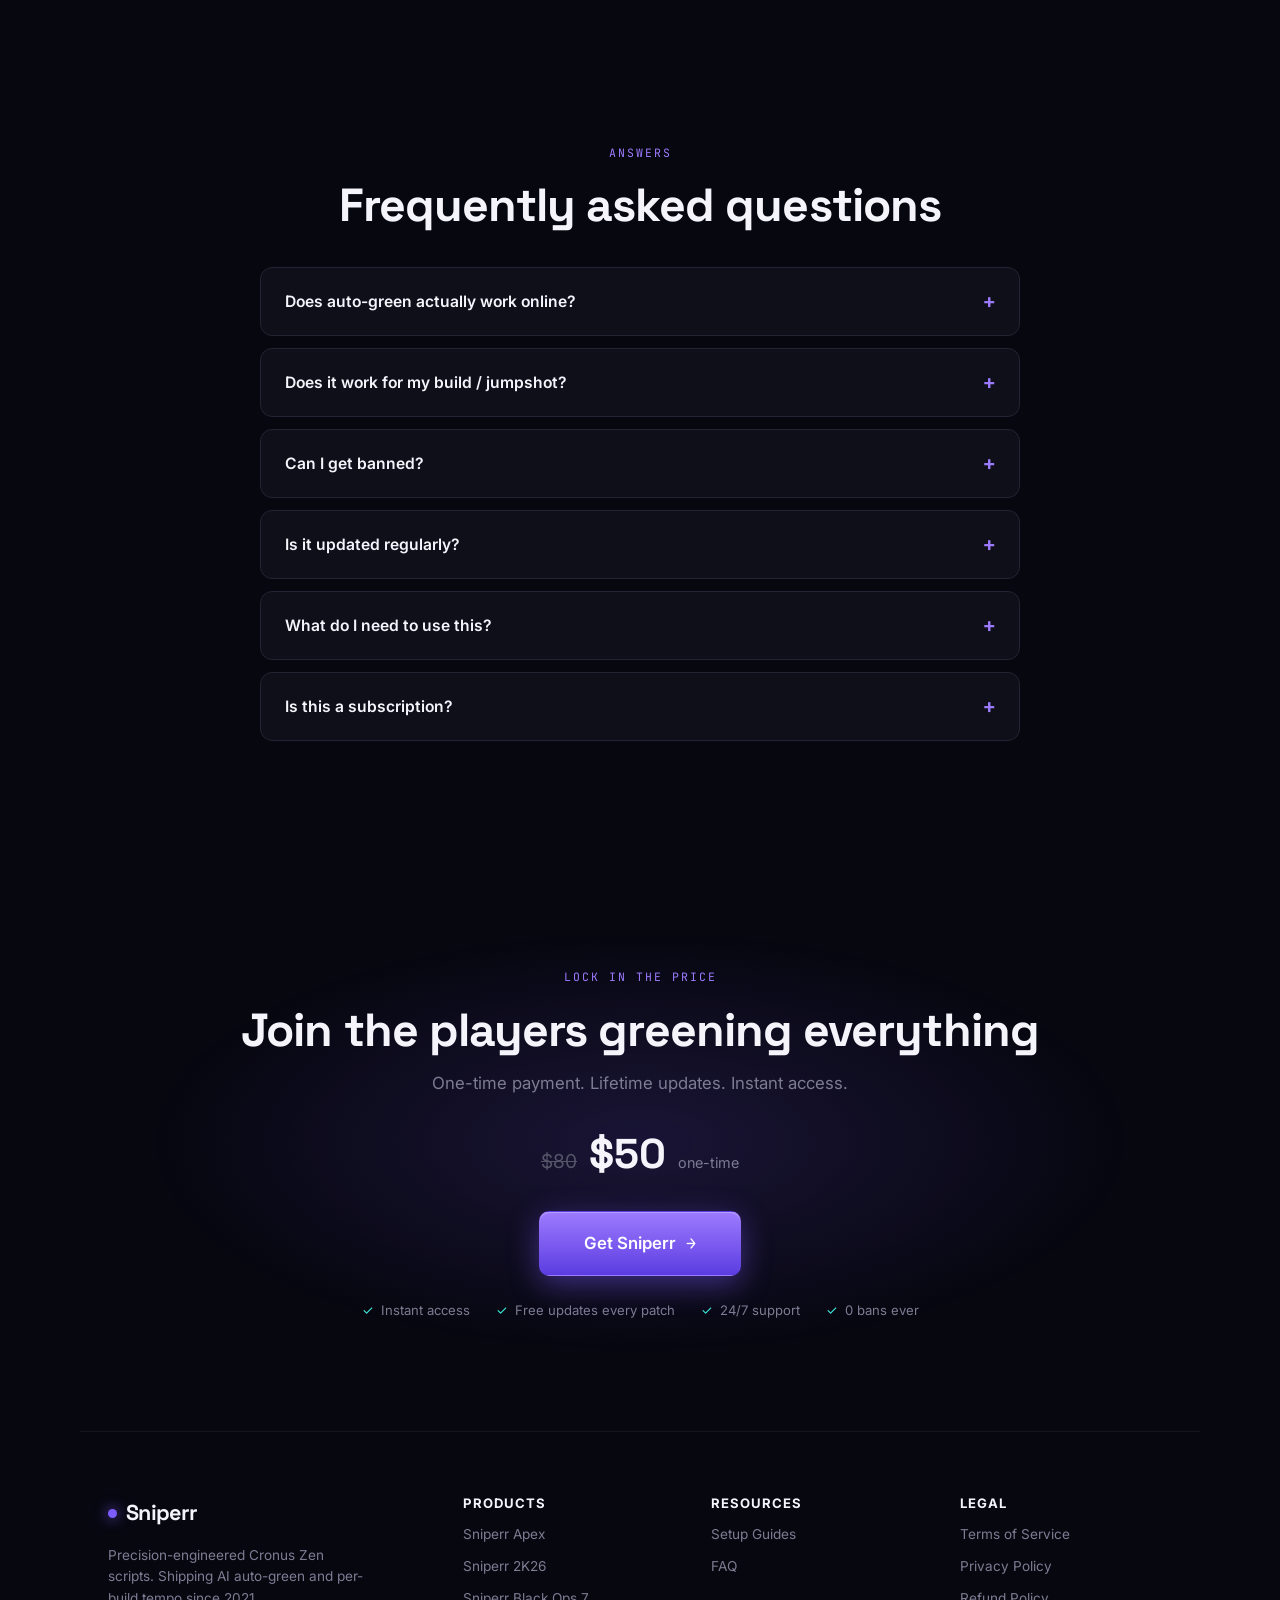
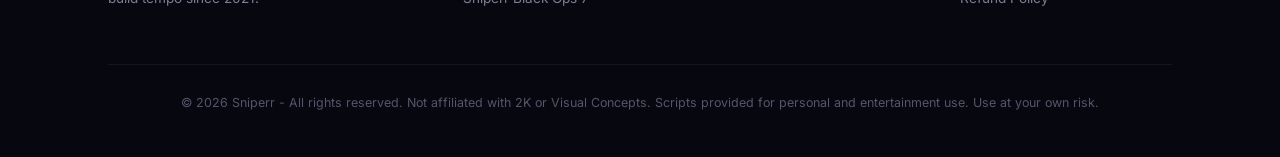
==== commit 736f1caa: "Add mobile-lean text: shorter copy on small screens, full copy on desktop CSS dt-only/mob-only class" ====
--- a/index.html
+++ b/index.html
@@ -36,7 +36,8 @@
         <section class="section hero">
             <div class="hero-pill"><span class="live"></span> Trusted by ranked hoopers · 88%+ green rate in Rec &amp; Pro-Am</div>
             <h1>The <span class="grad">auto-green</span> NBA 2K26<br>Cronus Zen script</h1>
-            <p class="hero-sub">AI times every release - catch & shoot, off-dribble, fades, no-dips. Greens online, not just MyCourt.</p>
+            <p class="hero-sub dt-only">AI times every release - catch & shoot, off-dribble, fades, no-dips. Greens online, not just MyCourt.</p>
+            <p class="hero-sub mob-only">AI auto-green. Every shot type. Online, not just MyCourt.</p>
             <div class="rating-row"><span class="stars">★★★★★</span> 4.9 / 5 · 1,180 verified reviews</div>
             <div class="price-row">
                 <span class="old-price">$80</span>
@@ -107,7 +108,8 @@
             <div class="center" style="margin-bottom:40px;">
                 <p class="eyebrow center">INTERACTIVE TELEMETRY</p>
                 <h2 class="h2">Flip it on. Watch every shot turn green.</h2>
-                <p class="sub">These are your release markers on the timing bar. Toggle Sniperr and watch them snap into the perfect window - the same AI timing running on your Zen, adjusted for your build and online latency.</p>
+                <p class="sub dt-only">These are your release markers on the timing bar. Toggle Sniperr and watch them snap into the perfect window - the same AI timing running on your Zen, adjusted for your build and online latency.</p>
+                <p class="sub mob-only">Toggle it on. Watch every release land green.</p>
             </div>
             <div class="demo-wrap">
                 <div class="demo-stage">
@@ -125,7 +127,7 @@
                         <div class="readout"><span class="k">Makes</span><span class="v">4 / 10</span></div>
                         <div class="readout"><span class="k">Release window</span><span class="v"> - </span></div>
                     </div>
-                    <p style="color:var(--text-dim); font-size:0.85rem; margin-top:18px;">Auto-green reads catch &amp; shoot, off-dribble, fades and no-dips in real time - and adds an online latency offset so it greens in Rec and Pro-Am, not just MyCourt.</p>
+                    <p class="dt-only" style="color:var(--text-dim); font-size:0.85rem; margin-top:18px;">Auto-green reads catch &amp; shoot, off-dribble, fades and no-dips in real time - and adds an online latency offset so it greens in Rec and Pro-Am, not just MyCourt.</p>
                 </div>
             </div>
         </section>
@@ -135,31 +137,32 @@
             <div class="center" style="margin-bottom:36px;">
                 <p class="eyebrow center">WHY YOU'VE BEEN BURNED BEFORE</p>
                 <h2 class="h2">Why almost every 2K green script fails</h2>
-                <p class="sub">If you've tried "auto-green" scripts that bricked online, here's the engineering reason - and how we fixed each one.</p>
+                <p class="sub dt-only">If you've tried "auto-green" scripts that bricked online, here's the engineering reason - and how we fixed each one.</p>
+                <p class="sub mob-only">Here's why they failed and how we fixed it.</p>
             </div>
             <div class="teardown-grid">
                 <div class="teardown-card">
                     <div class="fail">✕ Failure 01</div>
                     <h3>One fixed timing for every shot</h3>
-                    <p>Cheap scripts use a single ms value. It greens standing catch-and-shoots but bricks every off-dribble, fade, and no-dip because the release window is different.</p>
+                    <p class="tc-desc">Cheap scripts use a single ms value. It greens standing catch-and-shoots but bricks every off-dribble, fade, and no-dip because the release window is different.</p>
                     <div class="fix">Sniperr fix: <b>separate AI windows for catch &amp; shoot, off-dribble, fades and no-dips</b>.</div>
                 </div>
                 <div class="teardown-card">
                     <div class="fail">✕ Failure 02</div>
                     <h3>Dies the moment you go online</h3>
-                    <p>Lab timing is useless in Rec. Network latency shifts your release window, so "perfect" offline values turn into reds in real games.</p>
+                    <p class="tc-desc">Lab timing is useless in Rec. Network latency shifts your release window, so "perfect" offline values turn into reds in real games.</p>
                     <div class="fix">Sniperr fix: <b>built-in online latency offset</b> that compensates for network delay automatically.</div>
                 </div>
                 <div class="teardown-card">
                     <div class="fail">✕ Failure 03</div>
                     <h3>No build / animation matching</h3>
-                    <p>Your jumpshot base and release speed change the window. Generic scripts ignore this, so they never match your actual animation.</p>
+                    <p class="tc-desc">Your jumpshot base and release speed change the window. Generic scripts ignore this, so they never match your actual animation.</p>
                     <div class="fix">Sniperr fix: <b>tempo MS tuned to your build</b> with practice-facility calibration values included.</div>
                 </div>
                 <div class="teardown-card">
                     <div class="fail">✕ Failure 04</div>
                     <h3>Shooting only - nothing else</h3>
-                    <p>Greens alone don't win games. You still get cooked on dribble moves, drained on stamina, and beaten to spots.</p>
+                    <p class="tc-desc">Greens alone don't win games. You still get cooked on dribble moves, drained on stamina, and beaten to spots.</p>
                     <div class="fix">Sniperr fix: <b>auto dribbles, infinite stamina, auto quick-stop and meter dunk</b> in the same script.</div>
                 </div>
             </div>
@@ -171,13 +174,19 @@
                 <div>
                     <p class="eyebrow">THE AUTO-GREEN ENGINE</p>
                     <h2 class="h2">Why our green lands every time</h2>
-                    <p>Most scripts hard-code one release time. The real green window <b style="color:var(--text)">moves</b> - by shot type, by build, and by online latency.</p>
-                    <p>Sniperr models all three. It detects whether you're shooting catch &amp; shoot, off the dribble, a fade or a no-dip, applies the right AI window, and layers an online offset so the timing holds up in Rec and Pro-Am - not just in MyCourt.</p>
-                    <ul class="feature-list">
+                    <p class="dt-only">Most scripts hard-code one release time. The real green window <b style="color:var(--text)">moves</b> - by shot type, by build, and by online latency.</p>
+                    <p class="dt-only">Sniperr models all three. It detects whether you're shooting catch &amp; shoot, off the dribble, a fade or a no-dip, applies the right AI window, and layers an online offset so the timing holds up in Rec and Pro-Am - not just in MyCourt.</p>
+                    <p class="mob-only">Sniperr detects each shot type and applies the right timing, with online offset built in.</p>
+                    <ul class="feature-list dt-only">
                         <li>AI auto-green on catch &amp; shoot, off-dribble, fades, no-dips</li>
                         <li>Button tempo &amp; tap-shot - RS flick greens with ms precision</li>
                         <li>Online latency offset for Rec / Pro-Am</li>
                         <li>Per-build tempo values, calibrated in the practice facility</li>
+                    </ul>
+                    <ul class="feature-list mob-only">
+                        <li>Auto-green on every shot type</li>
+                        <li>Button tempo tuned to your build</li>
+                        <li>Online offset for Rec and Pro-Am</li>
                     </ul>
                 </div>
                 <div class="track-vis" style="display:grid;place-items:center;">
@@ -238,7 +247,8 @@
                 <div class="center">
                     <p class="eyebrow center">THE STUDIO BEHIND SNIPERR</p>
                     <h2 class="h2">Built by a team that's done this for years</h2>
-                    <p class="sub">Not a one-off forum upload. Sniperr is a small, focused studio shipping precision scripts across multiple games and hundreds of patches since 2021.</p>
+                    <p class="sub dt-only">Not a one-off forum upload. Sniperr is a small, focused studio shipping precision scripts across multiple games and hundreds of patches since 2021.</p>
+                    <p class="sub mob-only">Precision scripts since 2021. Multiple games. Hundreds of patches.</p>
                 </div>
                 <div class="timeline">
                     <div class="tl-item"><div class="yr">2021</div><div class="tl-h">First profiles</div><p>Started reverse-engineering timing windows and shipping per-build configs.</p></div>
@@ -254,8 +264,9 @@
                     </div>
                     <div>
                         <h3 style="font-size:1.5rem; margin-bottom:12px;">Why we build it differently</h3>
-                        <p style="color:var(--text-dim); margin-bottom:14px;">Most green scripts are dumped online and die after one patch. We treat this like real software: versioned releases, patch-day re-calibration, and a window for every shot type because "close enough" bricks online.</p>
-                        <p style="color:var(--text-dim);">That's why players who've tried everything else stay with Sniperr - and why we can say zero bans in three-plus years and mean it.</p>
+                        <p class="dt-only" style="color:var(--text-dim); margin-bottom:14px;">Most green scripts are dumped online and die after one patch. We treat this like real software: versioned releases, patch-day re-calibration, and a window for every shot type because "close enough" bricks online.</p>
+                        <p class="dt-only" style="color:var(--text-dim);">That's why players who've tried everything else stay with Sniperr - and why we can say zero bans in three-plus years and mean it.</p>
+                        <p class="mob-only" style="color:var(--text-dim);">Real software, not a forum dump. Zero bans in 3+ years.</p>
                     </div>
                 </div>
             </div>
@@ -299,13 +310,20 @@
                     <div class="shield">🛡️</div>
                     <p class="eyebrow" style="margin-top:14px;">SECURITY &amp; DETECTION</p>
                     <h2 class="h2" style="font-size:1.9rem;">Why it's safe - the technical truth</h2>
-                    <p style="color:var(--text-dim);">It's not a software hack. Cronus Zen sits between your controller and console as a hardware device - 2K only ever sees standard controller input.</p>
-                </div>
-                <ul class="sec-points">
+                    <p class="dt-only" style="color:var(--text-dim);">It's not a software hack. Cronus Zen sits between your controller and console as a hardware device - 2K only ever sees standard controller input.</p>
+                    <p class="mob-only" style="color:var(--text-dim);">Hardware device, not software. Anti-cheat can't see it.</p>
+                </div>
+                <ul class="sec-points dt-only">
                     <li>▹ <span><b>Hardware-level, not software.</b> Anti-cheat scans memory and files - it can't see input shaped on external hardware.</span></li>
                     <li>▹ <span><b>2K sees a normal controller.</b> No injection, no overlay, no memory reads.</span></li>
                     <li>▹ <span><b>0 bans reported</b> across thousands of installs in 3+ years.</span></li>
                     <li>▹ <span><b>Nothing touches the game.</b> You flash the script to the Zen, not to 2K.</span></li>
+                </ul>
+                <ul class="sec-points mob-only">
+                    <li>▹ <b>Hardware-level.</b> Anti-cheat can't detect it.</li>
+                    <li>▹ <b>Normal controller input.</b> No injection.</li>
+                    <li>▹ <b>0 bans</b> in 3+ years.</li>
+                    <li>▹ <b>Script goes on the Zen,</b> not on 2K.</li>
                 </ul>
             </div>
         </section>
@@ -323,7 +341,8 @@
             <div class="platform-content">
                 <div style="text-align:left;">
                     <h3>5-minute setup</h3>
-                    <p>No experience required. Our script generator auto-configures the perfect tempo for your build. PS5 needs a small one-time bypass (just a different way of plugging in the Zen). After that: download, flash to your Zen, calibrate in the practice facility, and green.</p>
+                    <p class="dt-only">No experience required. Our script generator auto-configures the perfect tempo for your build. PS5 needs a small one-time bypass (just a different way of plugging in the Zen). After that: download, flash to your Zen, calibrate in the practice facility, and green.</p>
+                    <p class="mob-only">Download, flash, calibrate. 5 minutes. Video tutorials included.</p>
                 </div>
                 <div class="vframe">
                     <div class="vframe-bar"><span class="d"></span><span class="d"></span><span class="d"></span><span class="tag">PS5 SETUP</span></div>
@@ -336,13 +355,20 @@
         <section class="section reveal">
             <div class="whatyouget-box">
                 <p class="eyebrow">WHAT YOU'RE GETTING</p>
-                <ul class="get-list">
+                <ul class="get-list dt-only">
                     <li><b>AI Auto-Green</b> - catch &amp; shoot, off-dribble, fades, no-dips, all timed automatically</li>
                     <li><b>Button Tempo &amp; Tap-Shot</b> - ms-accurate rhythm tuned to your build</li>
                     <li><b>Online Latency Offset</b> - greens hold up in Rec and Pro-Am, not just MyCourt</li>
                     <li><b>Handles &amp; Stamina</b> - one-button dribble combos, infinite stamina, auto quick-stop, meter dunk</li>
                     <li><b>Lifetime updates</b> - free patch-day re-calibration, build value guides, and community access</li>
                 </ul>
+                <ul class="get-list mob-only">
+                    <li><b>AI Auto-Green</b> on every shot type</li>
+                    <li><b>Button Tempo</b> tuned to your build</li>
+                    <li><b>Online Offset</b> for Rec and Pro-Am</li>
+                    <li><b>Dribbles + Stamina</b> built in</li>
+                    <li><b>Lifetime updates</b> + community</li>
+                </ul>
             </div>
         </section>
 
@@ -351,12 +377,12 @@
             <p class="eyebrow center">ANSWERS</p>
             <h2 class="h2">Frequently asked questions</h2>
             <div class="faq-list">
-                <div class="faq-item"><button class="faq-q">Does auto-green actually work online?</button><div class="faq-a"><p>Yes. The biggest reason other scripts fail is they ignore network latency. Sniperr has a built-in online offset that shifts the timing window for Rec and Pro-Am, so you green in real games - not just MyCourt.</p></div></div>
-                <div class="faq-item"><button class="faq-q">Does it work for my build / jumpshot?</button><div class="faq-a"><p>Yes. We include tempo MS values for every height and base, and you fine-tune in the practice facility in about 2 minutes. Any jumpshot, any build.</p></div></div>
-                <div class="faq-item"><button class="faq-q">Can I get banned?</button><div class="faq-a"><p>Cronus Zen is hardware that sits between your controller and console - 2K only sees a normal controller. In 3+ years and thousands of uses, we've never had a single ban report.</p></div></div>
-                <div class="faq-item"><button class="faq-q">Is it updated regularly?</button><div class="faq-a"><p>Every patch. When 2K shifts timing or shooting, we re-calibrate within 24 hours and post the new version. Re-download and flash to your Zen.</p></div></div>
+                <div class="faq-item"><button class="faq-q">Does auto-green actually work online?</button><div class="faq-a"><p><span class="dt-only">Yes. The biggest reason other scripts fail is they ignore network latency. Sniperr has a built-in online offset that shifts the timing window for Rec and Pro-Am, so you green in real games - not just MyCourt.</span><span class="mob-only">Yes. Built-in latency offset greens in Rec and Pro-Am, not just MyCourt.</span></p></div></div>
+                <div class="faq-item"><button class="faq-q">Does it work for my build / jumpshot?</button><div class="faq-a"><p><span class="dt-only">Yes. We include tempo MS values for every height and base, and you fine-tune in the practice facility in about 2 minutes. Any jumpshot, any build.</span><span class="mob-only">Yes. Includes values for every build. 2-min calibration.</span></p></div></div>
+                <div class="faq-item"><button class="faq-q">Can I get banned?</button><div class="faq-a"><p><span class="dt-only">Cronus Zen is hardware that sits between your controller and console - 2K only sees a normal controller. In 3+ years and thousands of uses, we've never had a single ban report.</span><span class="mob-only">Hardware-level. 2K sees a normal controller. 0 bans in 3+ years.</span></p></div></div>
+                <div class="faq-item"><button class="faq-q">Is it updated regularly?</button><div class="faq-a"><p><span class="dt-only">Every patch. When 2K shifts timing or shooting, we re-calibrate within 24 hours and post the new version. Re-download and flash to your Zen.</span><span class="mob-only">Every patch. Updated within 24 hours.</span></p></div></div>
                 <div class="faq-item"><button class="faq-q">What do I need to use this?</button><div class="faq-a"><p>A Cronus Zen device (~$100 on Amazon), a USB cable, and your console/PC. That's it.</p></div></div>
-                <div class="faq-item"><button class="faq-q">Is this a subscription?</button><div class="faq-a"><p>No. One-time $50 payment, lifetime access to all updates, the community, and support. No monthly fees.</p></div></div>
+                <div class="faq-item"><button class="faq-q">Is this a subscription?</button><div class="faq-a"><p><span class="dt-only">No. One-time $50 payment, lifetime access to all updates, the community, and support. No monthly fees.</span><span class="mob-only">No. One-time $50, lifetime updates.</span></p></div></div>
             </div>
         </section>
 
--- a/styles.css
+++ b/styles.css
@@ -2,6 +2,10 @@
    SNIPERR — Precision Studio Design System
    ============================================================ */
 * { margin: 0; padding: 0; box-sizing: border-box; }
+
+.mob-only { display: none; }
+span.mob-only, span.dt-only { display: inline; }
+span.mob-only { display: none; }
 
 :root {
     /* Base / surfaces */
@@ -445,7 +449,9 @@
     /* Hero mobile reorder: pill(1) h1(2) video(3) sub(4) stars(5) price(6) CTA(7) trust(8) */
     .hero .hero-pill   { order: 1; }
     .hero h1           { order: 2; font-size: 2rem; margin-bottom: 12px; }
-    .hero .vsl-wrap     { order: 3; margin-top: 8px !important; margin-bottom: 16px; }
+    .hero .vsl-wrap     { order: 3; margin-top: 8px !important; margin-bottom: 16px; max-width: none; width: calc(100% + 36px); margin-left: -18px; margin-right: -18px; }
+    .hero .vsl-wrap .vframe { border-radius: 0; }
+    .hero .vsl-wrap .vframe::before { border-radius: 0; }
     .hero .hero-sub    { order: 4; font-size: 0.92rem; margin-bottom: 14px; }
     .hero .rating-row  { order: 5; margin-bottom: 10px; }
     .hero .price-row   { order: 6; }
@@ -482,6 +488,14 @@
     .footer-grid { grid-template-columns: 1fr 1fr; gap: 24px; }
     .feature-tabs { gap: 6px; }
     .feature-tab { padding: 9px 16px; font-size: 0.82rem; }
+
+    /* Mobile-lean text: show short copy, hide verbose */
+    .dt-only  { display: none !important; }
+    .mob-only { display: block !important; }
+    span.dt-only  { display: none !important; }
+    span.mob-only { display: inline !important; }
+    ul.mob-only { display: block !important; list-style: none; }
+    .tc-desc  { display: none; }
 }
 @media (max-width: 400px) {
     .stats-bar, .weapon-grid { grid-template-columns: 1fr; }
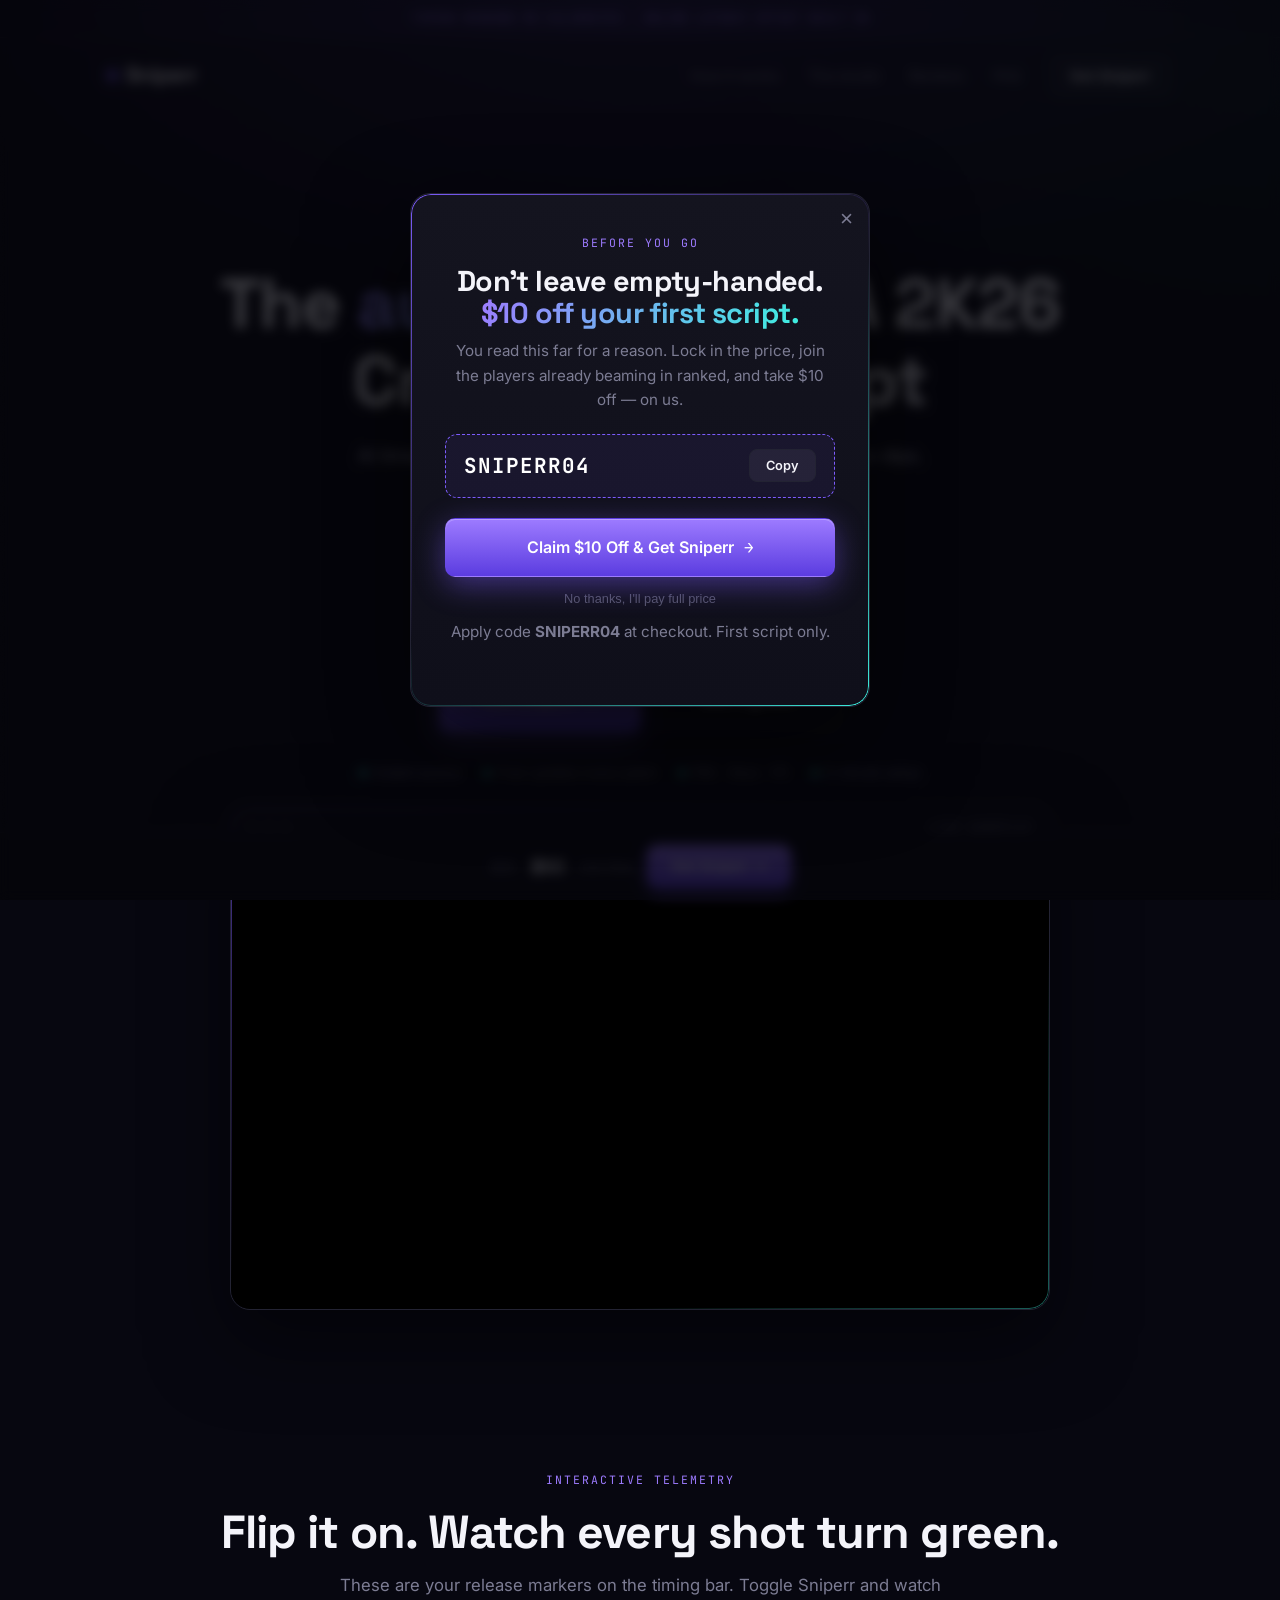
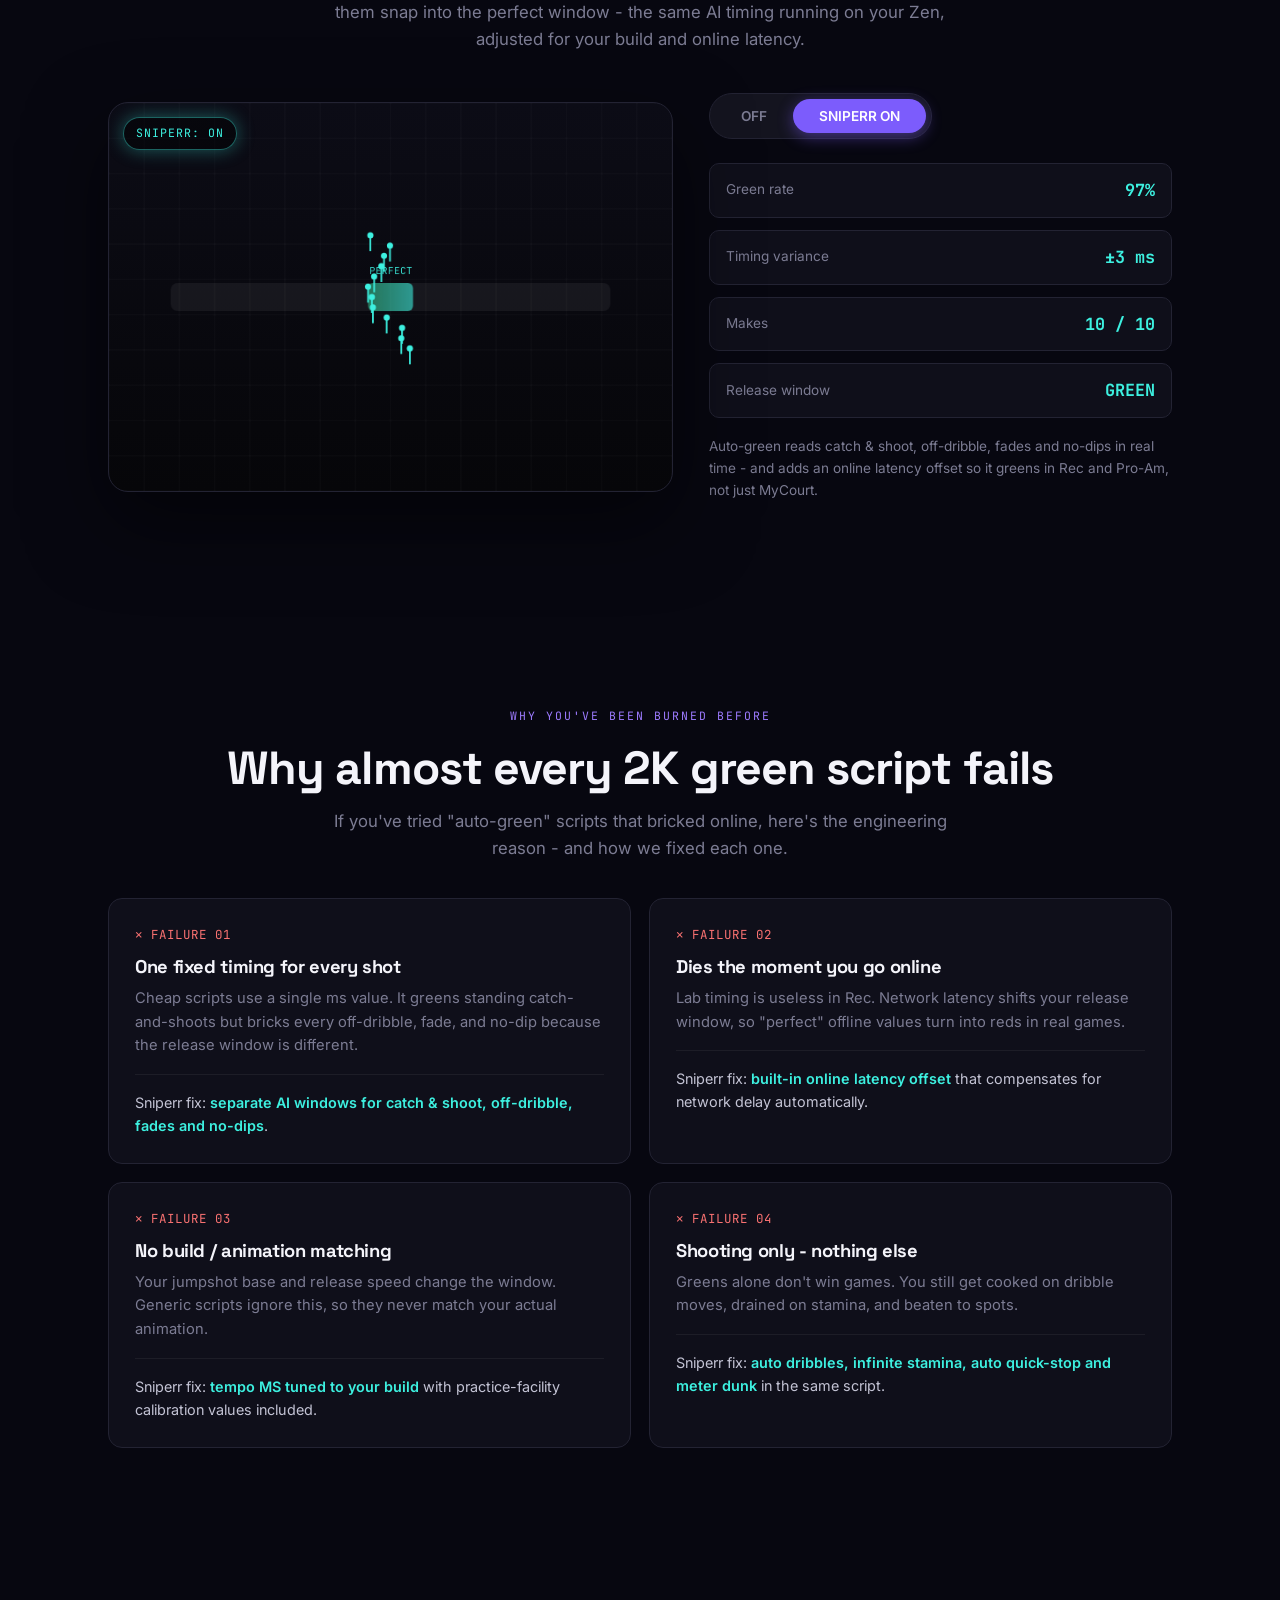
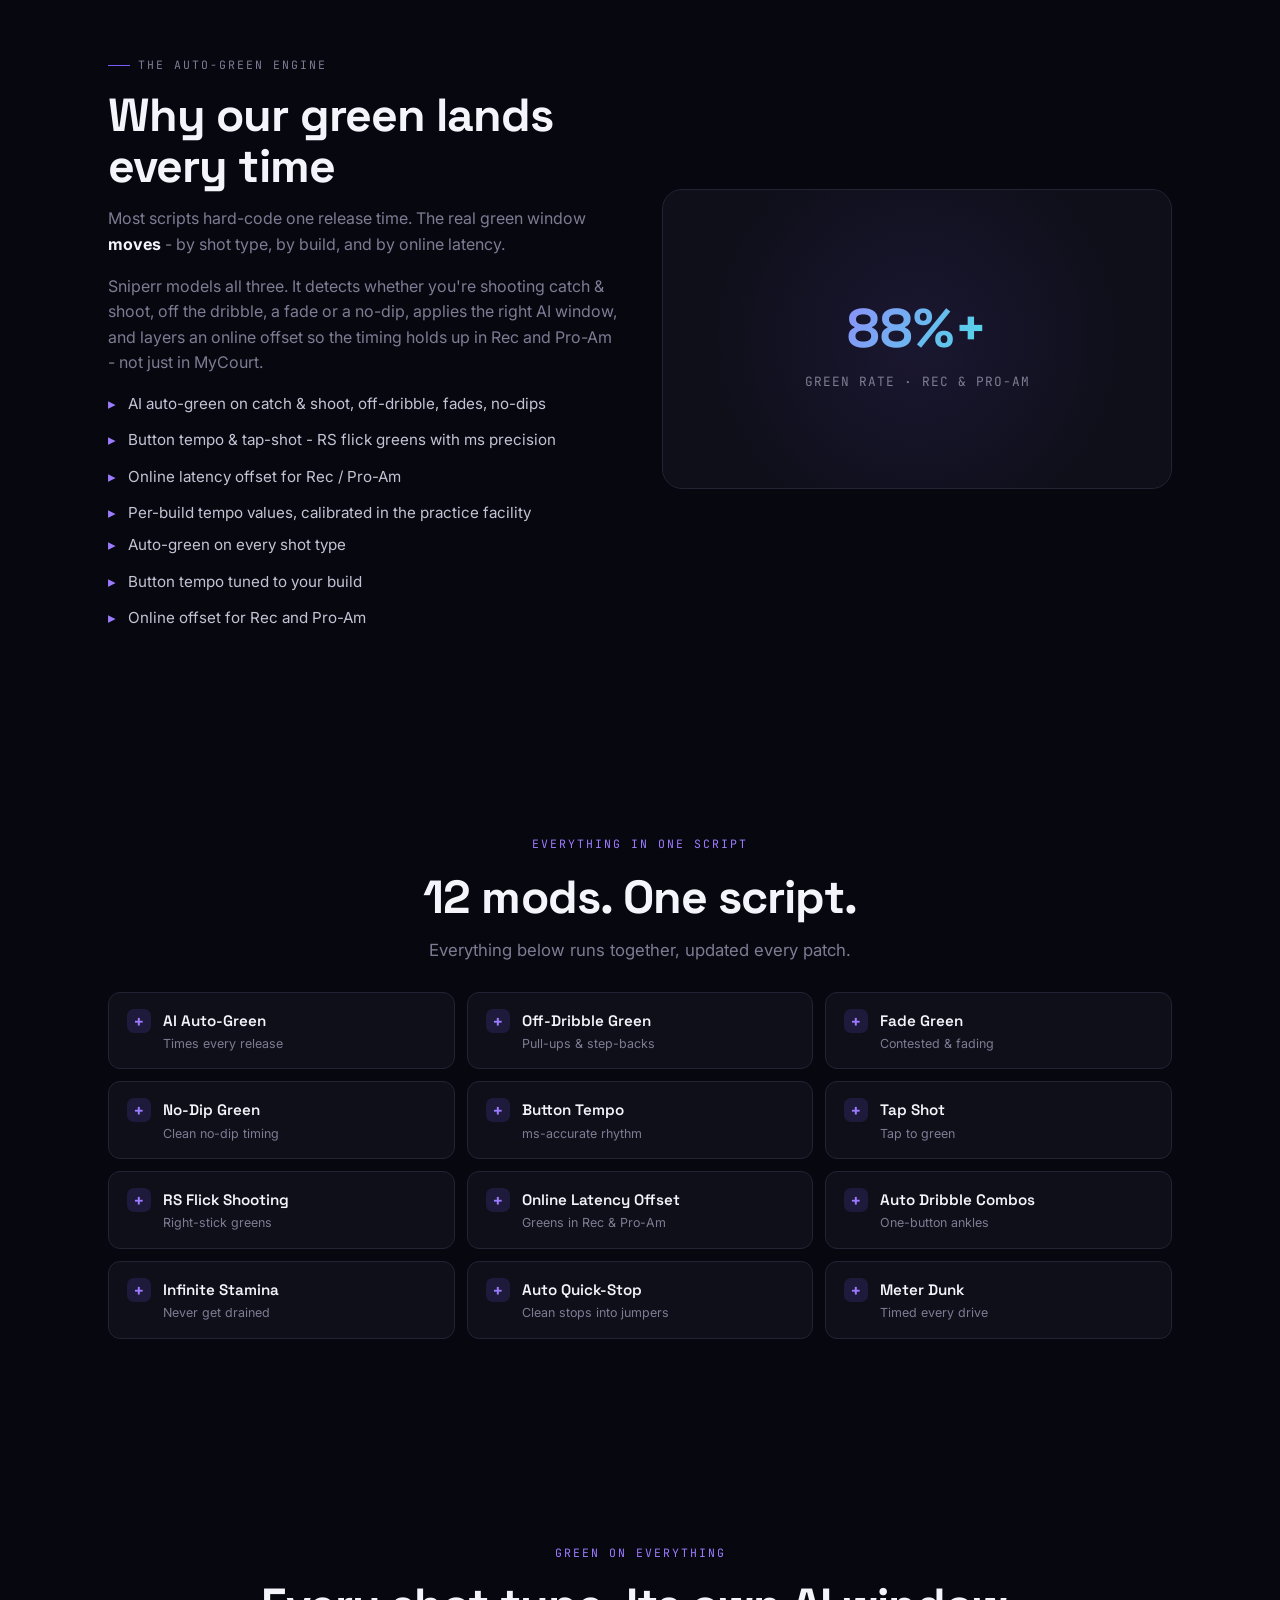
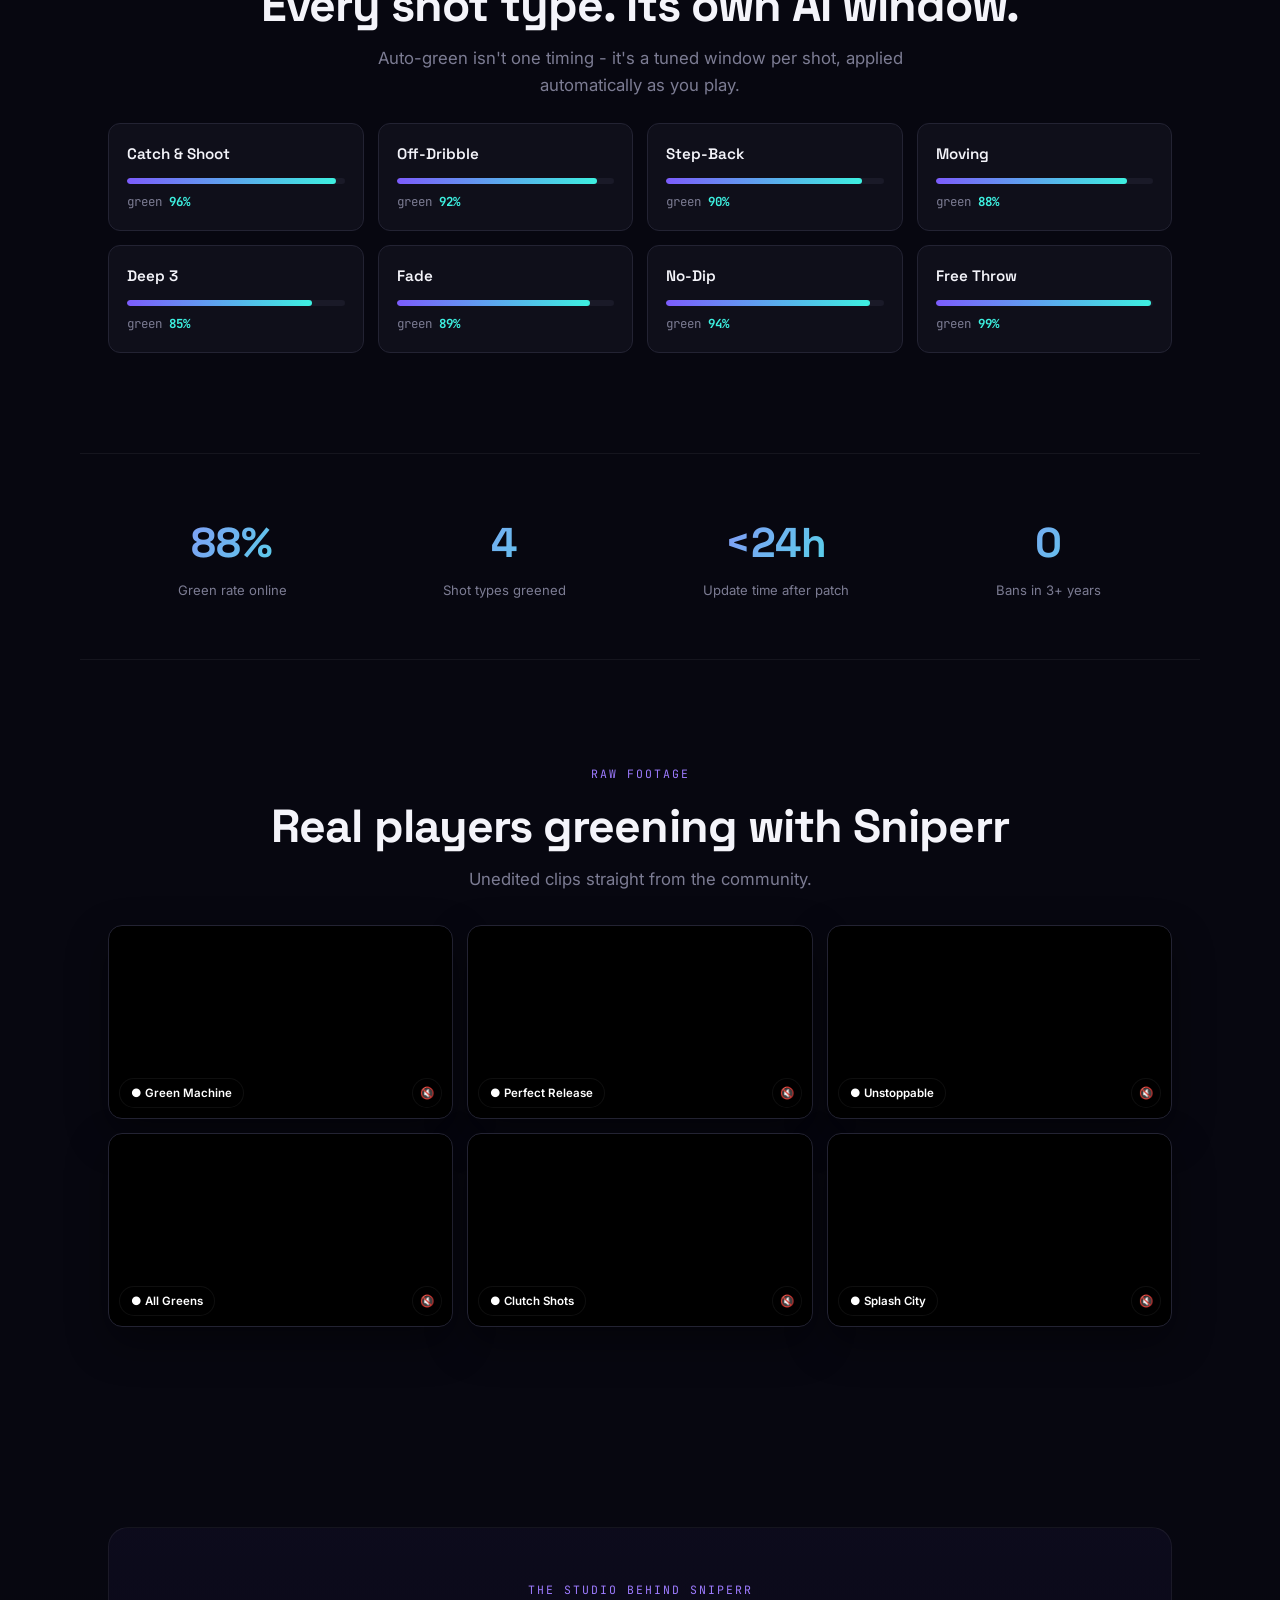
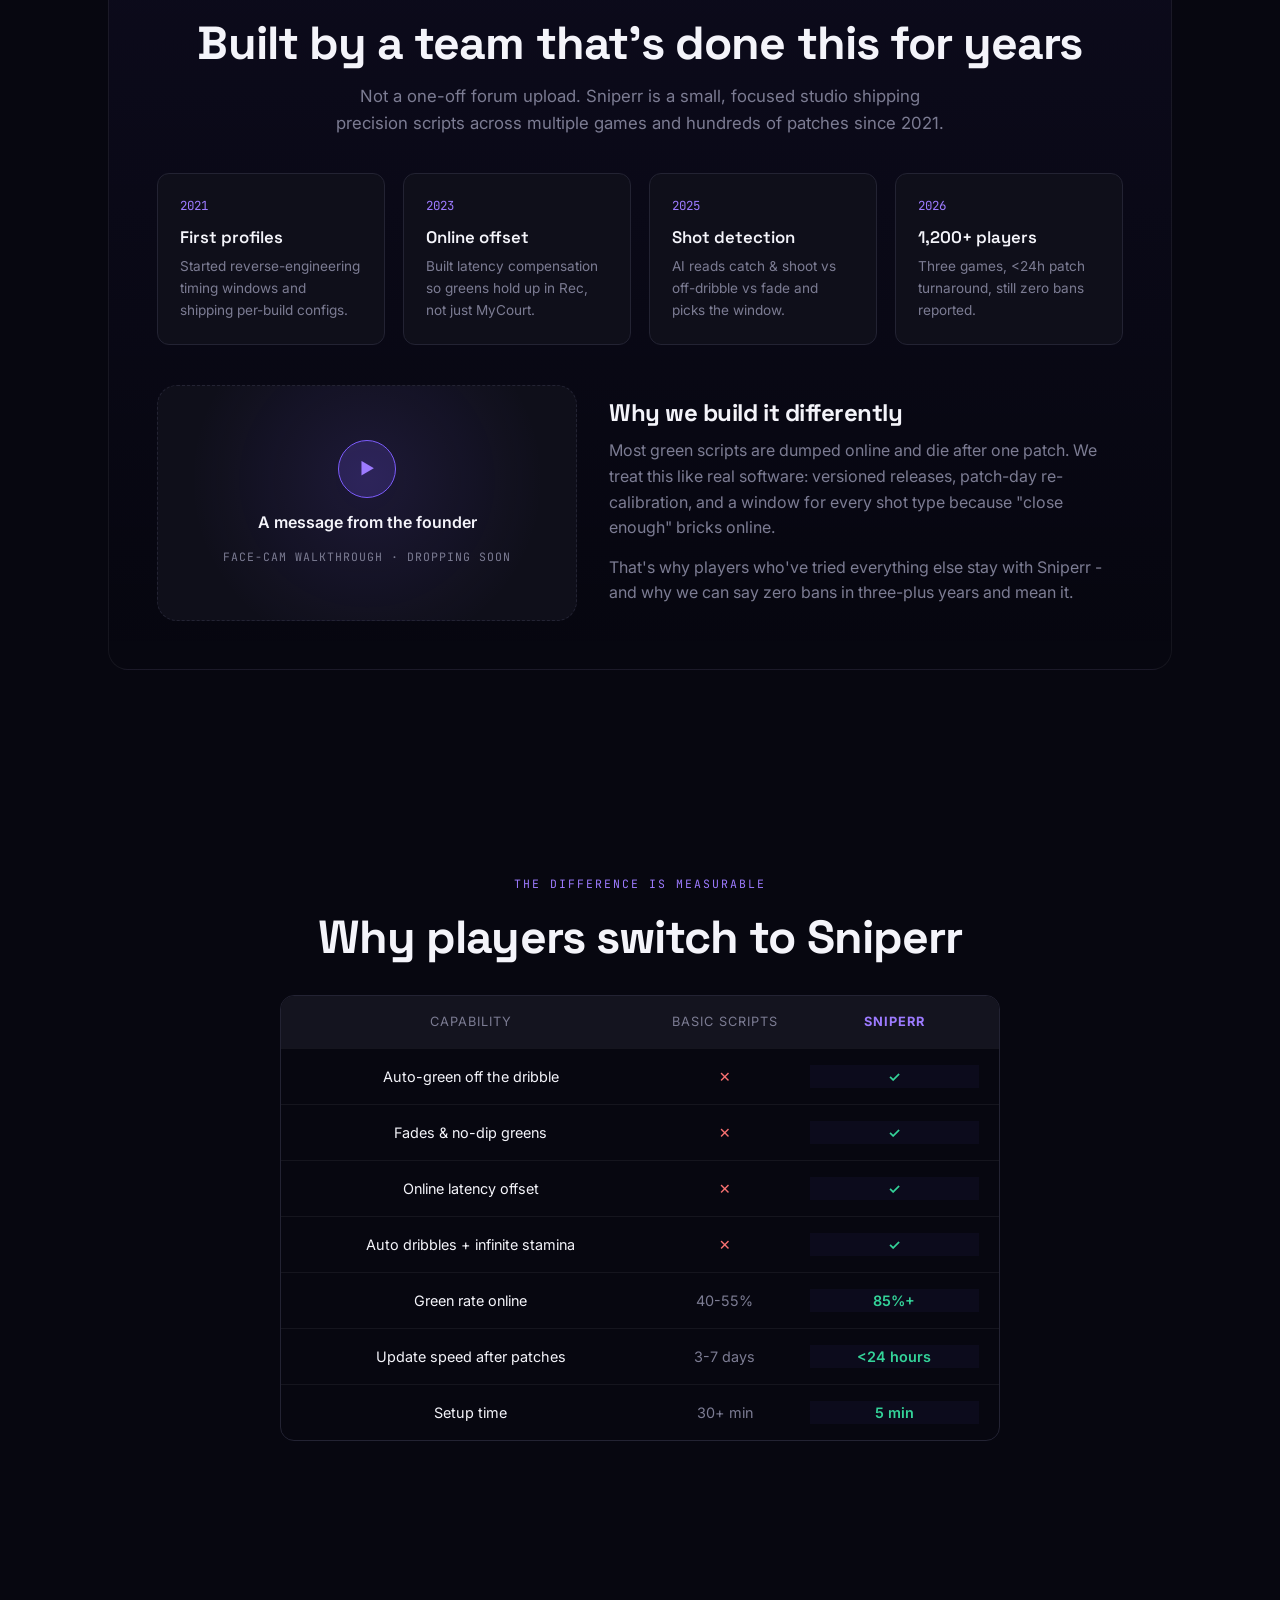
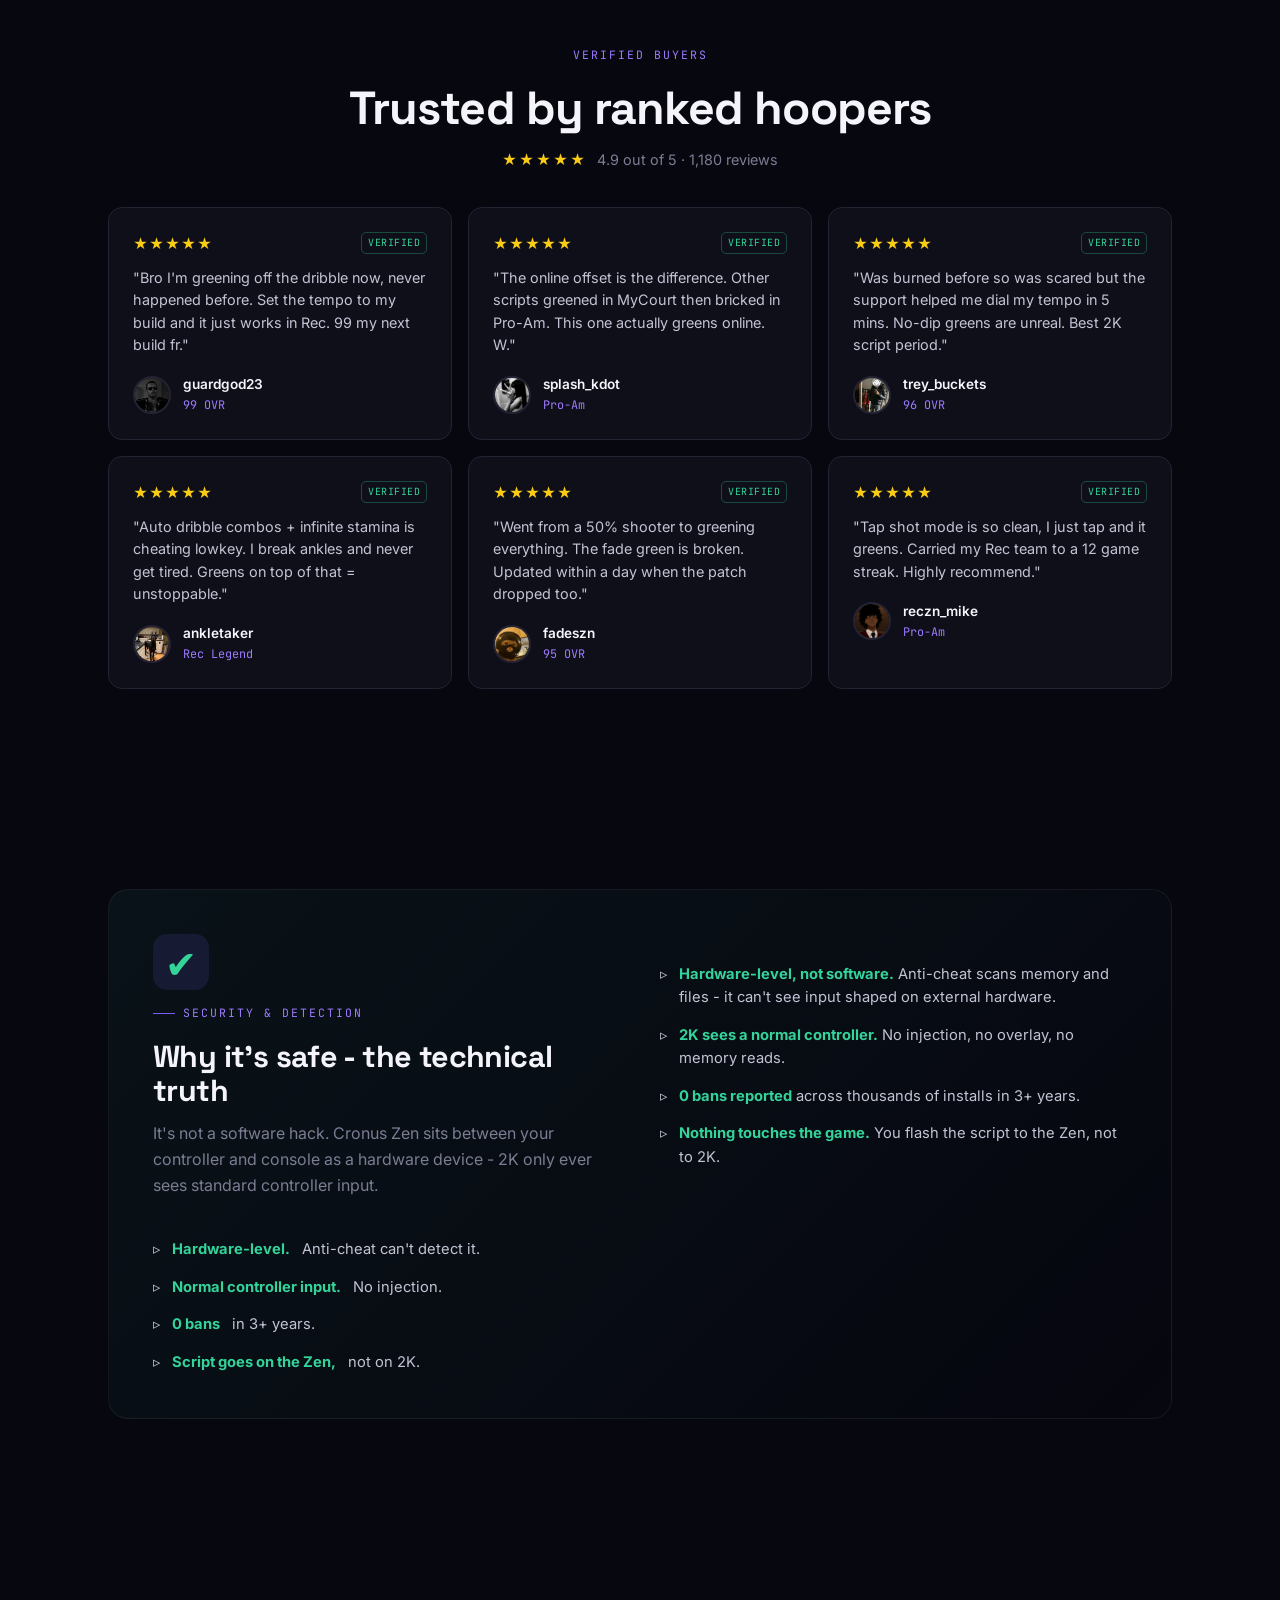
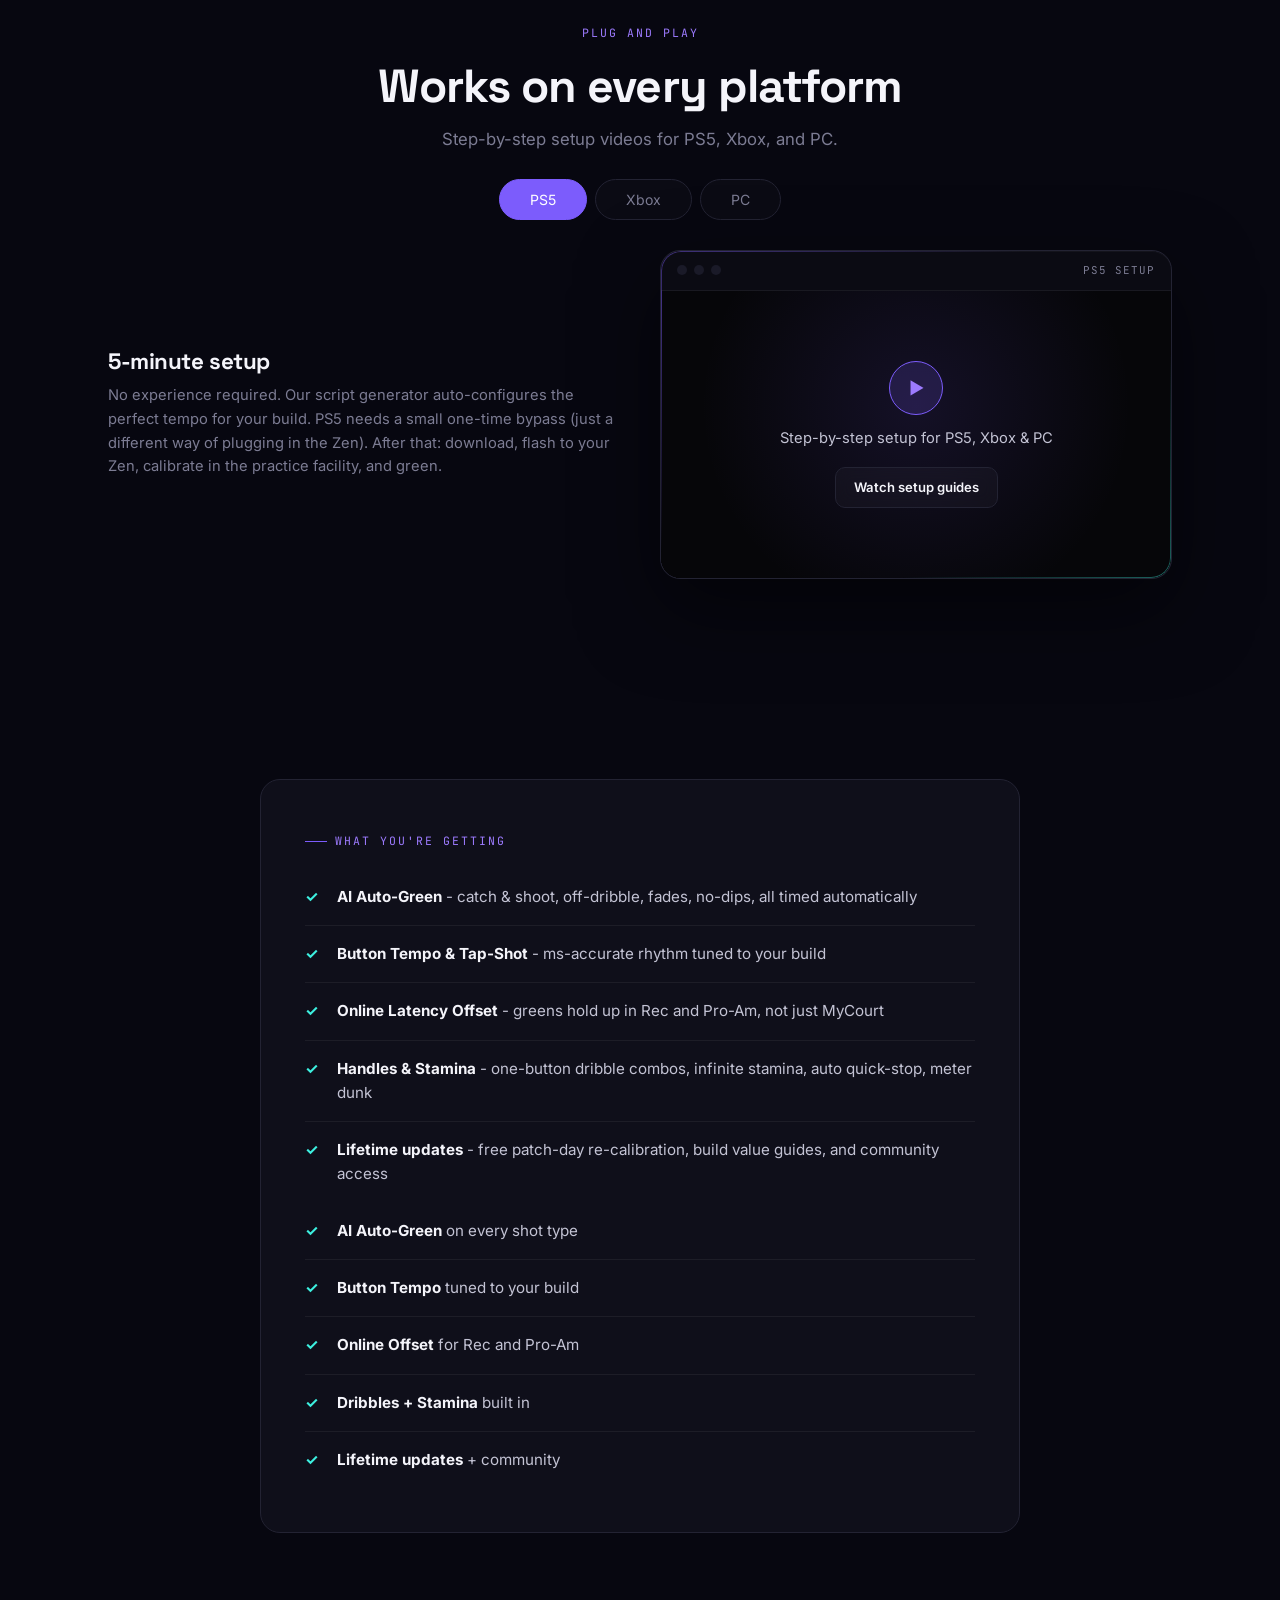
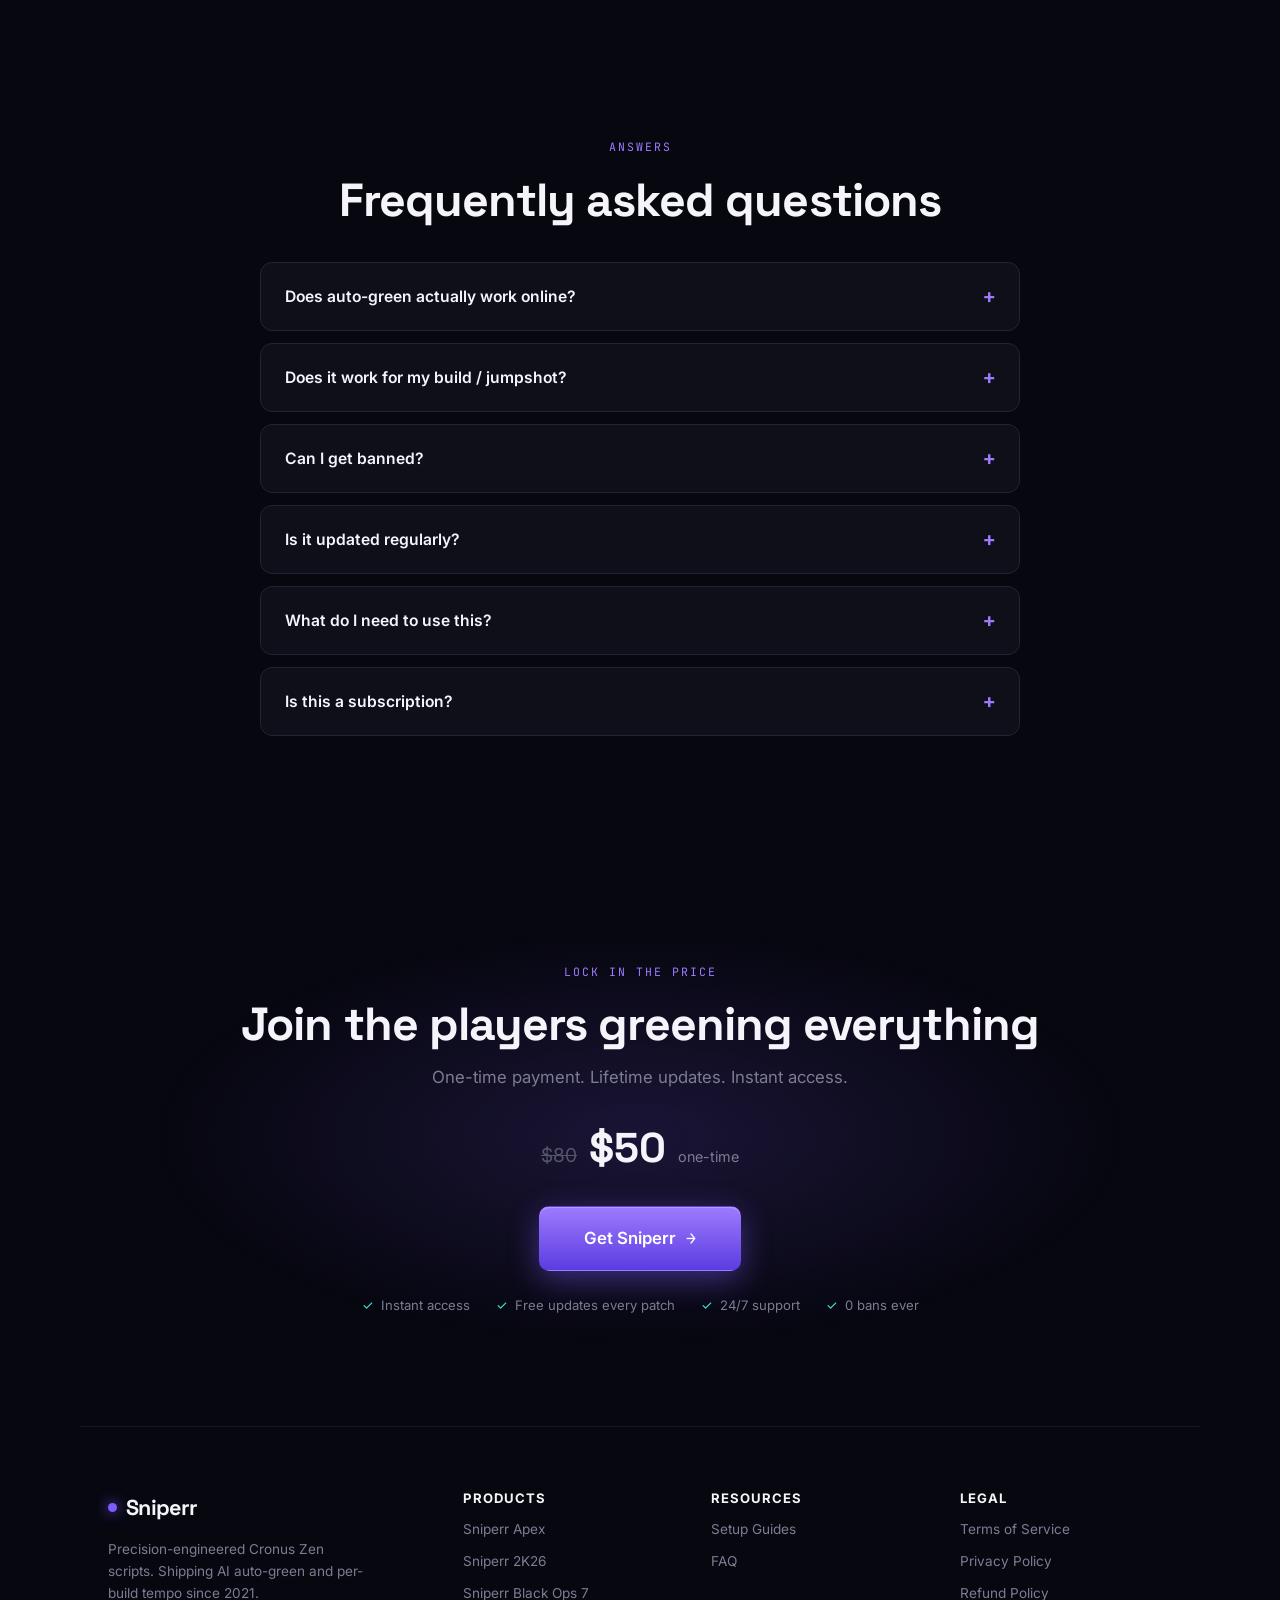
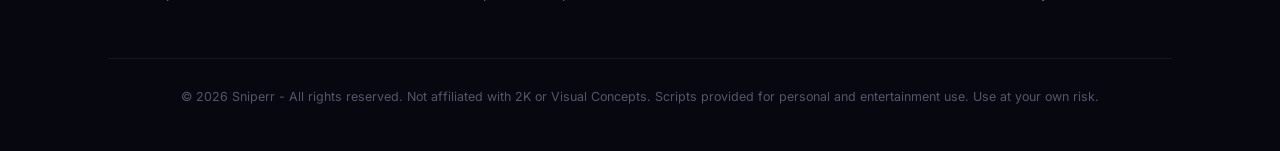
==== commit 71b4c96b: "Fix font accessibility: replace emoji with safe Unicode glyphs Shield emoji (inconsistent on older d" ====
--- a/index.html
+++ b/index.html
@@ -232,12 +232,12 @@
             <h2 class="h2">Real players greening with Sniperr</h2>
             <p class="sub">Unedited clips straight from the community.</p>
             <div class="clip-reel">
-                <div class="clip-tile"><video muted loop autoplay playsinline preload="metadata"><source src="PLAYERS CLIPS/19a2479c74e55-master_playlist.MOV" type="video/mp4"></video><span class="clip-tag">🔥 Green Machine</span></div>
-                <div class="clip-tile"><video muted loop autoplay playsinline preload="metadata"><source src="PLAYERS CLIPS/19a24a88fd129-master_playlist.MOV" type="video/mp4"></video><span class="clip-tag">💯 Perfect Release</span></div>
-                <div class="clip-tile"><video muted loop autoplay playsinline preload="metadata"><source src="PLAYERS CLIPS/19a26a61be417-master_playlist.MOV" type="video/mp4"></video><span class="clip-tag">⚡ Unstoppable</span></div>
-                <div class="clip-tile"><video muted loop autoplay playsinline preload="metadata"><source src="PLAYERS CLIPS/19a26a675dc55-master_playlist.MOV" type="video/mp4"></video><span class="clip-tag">🎯 All Greens</span></div>
-                <div class="clip-tile"><video muted loop autoplay playsinline preload="metadata"><source src="PLAYERS CLIPS/19a3c506f7147-master_playlist.MOV" type="video/mp4"></video><span class="clip-tag">🔥 Clutch Shots</span></div>
-                <div class="clip-tile"><video muted loop autoplay playsinline preload="metadata"><source src="PLAYERS CLIPS/9c5edb93-2c3f-4040-ab04-24c364b347ae.MOV" type="video/mp4"></video><span class="clip-tag">💦 Splash City</span></div>
+                <div class="clip-tile"><video muted loop autoplay playsinline preload="metadata"><source src="PLAYERS CLIPS/19a2479c74e55-master_playlist.MOV" type="video/mp4"></video><span class="clip-tag">&#x25CF; Green Machine</span></div>
+                <div class="clip-tile"><video muted loop autoplay playsinline preload="metadata"><source src="PLAYERS CLIPS/19a24a88fd129-master_playlist.MOV" type="video/mp4"></video><span class="clip-tag">&#x25CF; Perfect Release</span></div>
+                <div class="clip-tile"><video muted loop autoplay playsinline preload="metadata"><source src="PLAYERS CLIPS/19a26a61be417-master_playlist.MOV" type="video/mp4"></video><span class="clip-tag">&#x25CF; Unstoppable</span></div>
+                <div class="clip-tile"><video muted loop autoplay playsinline preload="metadata"><source src="PLAYERS CLIPS/19a26a675dc55-master_playlist.MOV" type="video/mp4"></video><span class="clip-tag">&#x25CF; All Greens</span></div>
+                <div class="clip-tile"><video muted loop autoplay playsinline preload="metadata"><source src="PLAYERS CLIPS/19a3c506f7147-master_playlist.MOV" type="video/mp4"></video><span class="clip-tag">&#x25CF; Clutch Shots</span></div>
+                <div class="clip-tile"><video muted loop autoplay playsinline preload="metadata"><source src="PLAYERS CLIPS/9c5edb93-2c3f-4040-ab04-24c364b347ae.MOV" type="video/mp4"></video><span class="clip-tag">&#x25CF; Splash City</span></div>
             </div>
         </section>
 
@@ -282,8 +282,8 @@
                 <div class="comp-row"><span>Fades &amp; no-dip greens</span><span class="no">✕</span><span class="yes">✓</span></div>
                 <div class="comp-row"><span>Online latency offset</span><span class="no">✕</span><span class="yes">✓</span></div>
                 <div class="comp-row"><span>Auto dribbles + infinite stamina</span><span class="no">✕</span><span class="yes">✓</span></div>
-                <div class="comp-row"><span>Green rate online</span><span class="meh">40–55%</span><span class="yes">85%+</span></div>
-                <div class="comp-row"><span>Update speed after patches</span><span class="meh">3–7 days</span><span class="yes">&lt;24 hours</span></div>
+                <div class="comp-row"><span>Green rate online</span><span class="meh">40-55%</span><span class="yes">85%+</span></div>
+                <div class="comp-row"><span>Update speed after patches</span><span class="meh">3-7 days</span><span class="yes">&lt;24 hours</span></div>
                 <div class="comp-row"><span>Setup time</span><span class="meh">30+ min</span><span class="yes">5 min</span></div>
             </div>
         </section>
@@ -307,7 +307,7 @@
         <section class="section reveal">
             <div class="security">
                 <div>
-                    <div class="shield">🛡️</div>
+                    <div class="shield">&#x2714;</div>
                     <p class="eyebrow" style="margin-top:14px;">SECURITY &amp; DETECTION</p>
                     <h2 class="h2" style="font-size:1.9rem;">Why it's safe - the technical truth</h2>
                     <p class="dt-only" style="color:var(--text-dim);">It's not a software hack. Cronus Zen sits between your controller and console as a hardware device - 2K only ever sees standard controller input.</p>
--- a/styles.css
+++ b/styles.css
@@ -285,7 +285,7 @@
 
 /* ===== Security ===== */
 .security { display: grid; grid-template-columns: 1fr 1fr; gap: 40px; align-items: center; padding: 44px; border-radius: var(--radius-lg); background: linear-gradient(135deg, rgba(52,211,153,0.06), transparent); border: 1px solid var(--hairline); }
-.security .shield { font-size: 2.4rem; }
+.security .shield { font-size: 2.4rem; width: 56px; height: 56px; display: grid; place-items: center; border-radius: 14px; background: rgba(124,92,252,0.12); color: var(--green); }
 .sec-points { list-style: none; display: grid; gap: 14px; }
 .sec-points li { display: flex; gap: 12px; font-size: 0.92rem; color: var(--text-soft); }
 .sec-points li b { color: var(--green); }
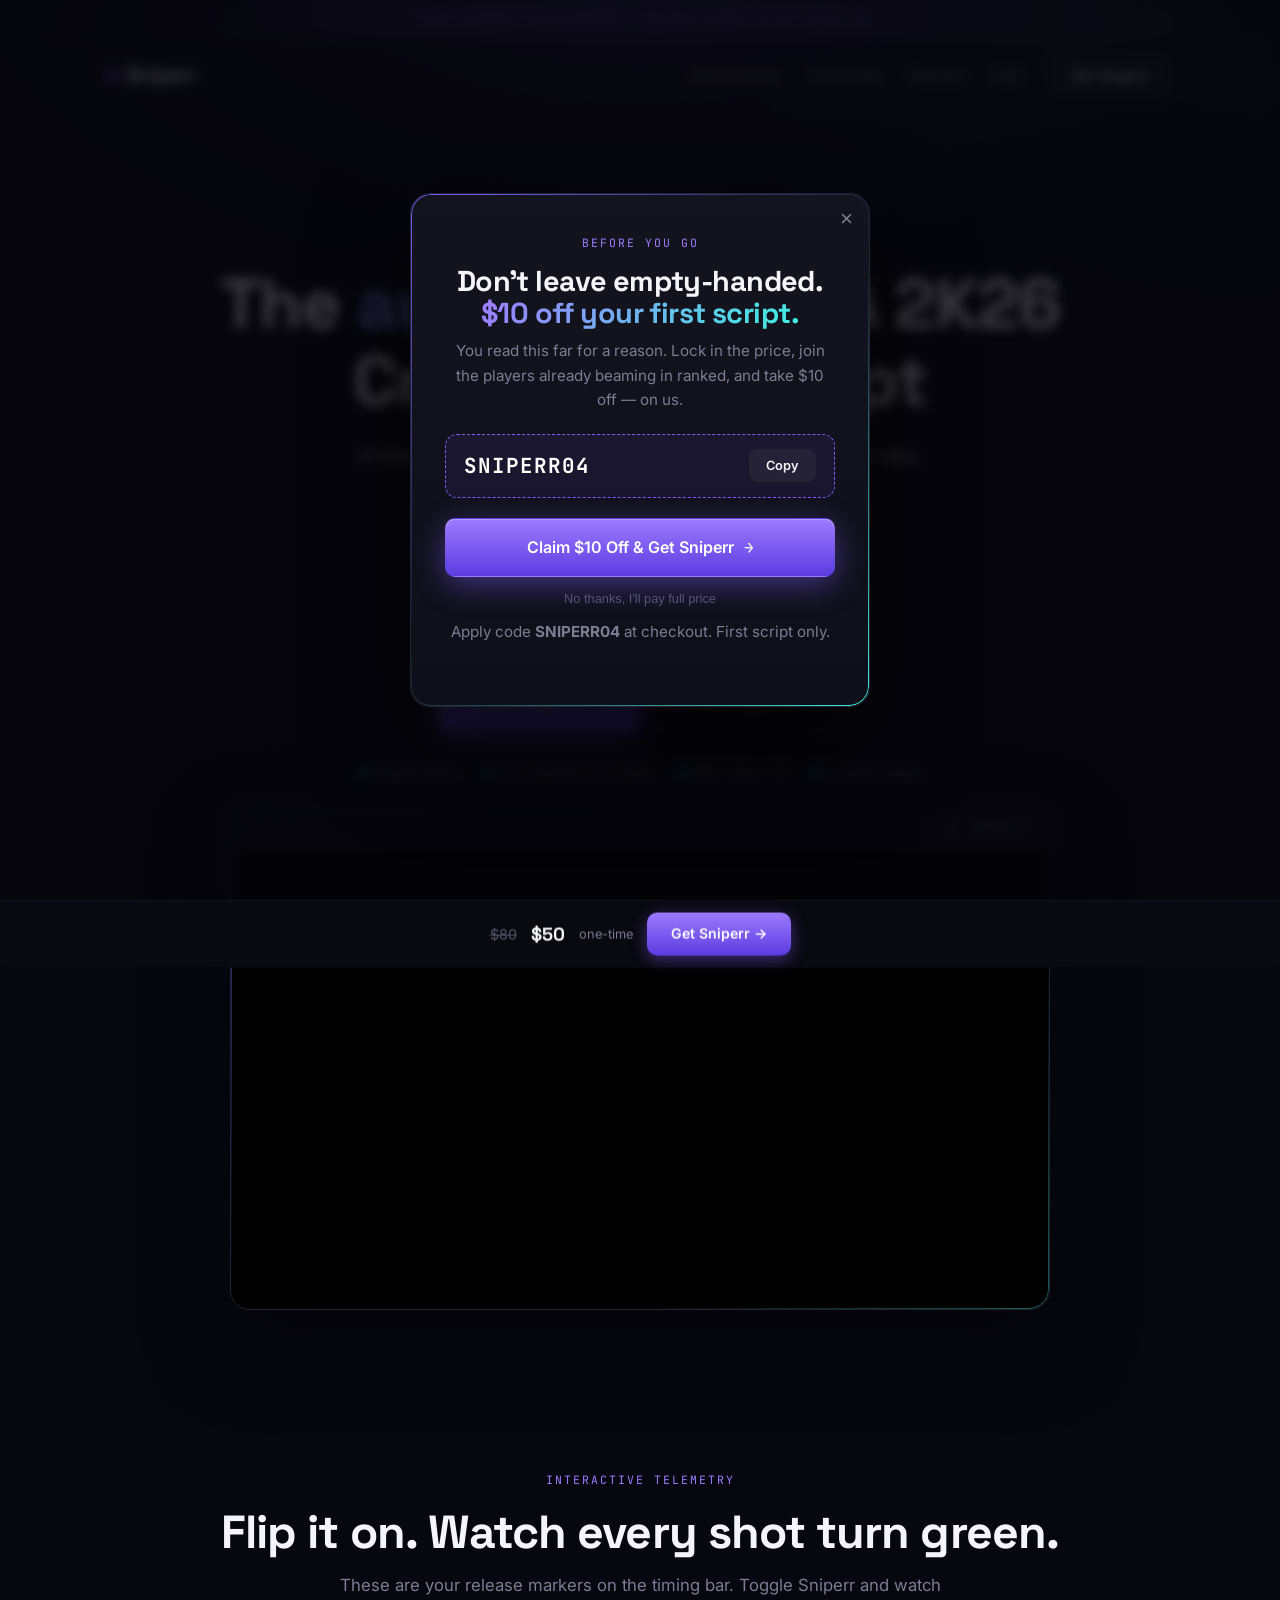
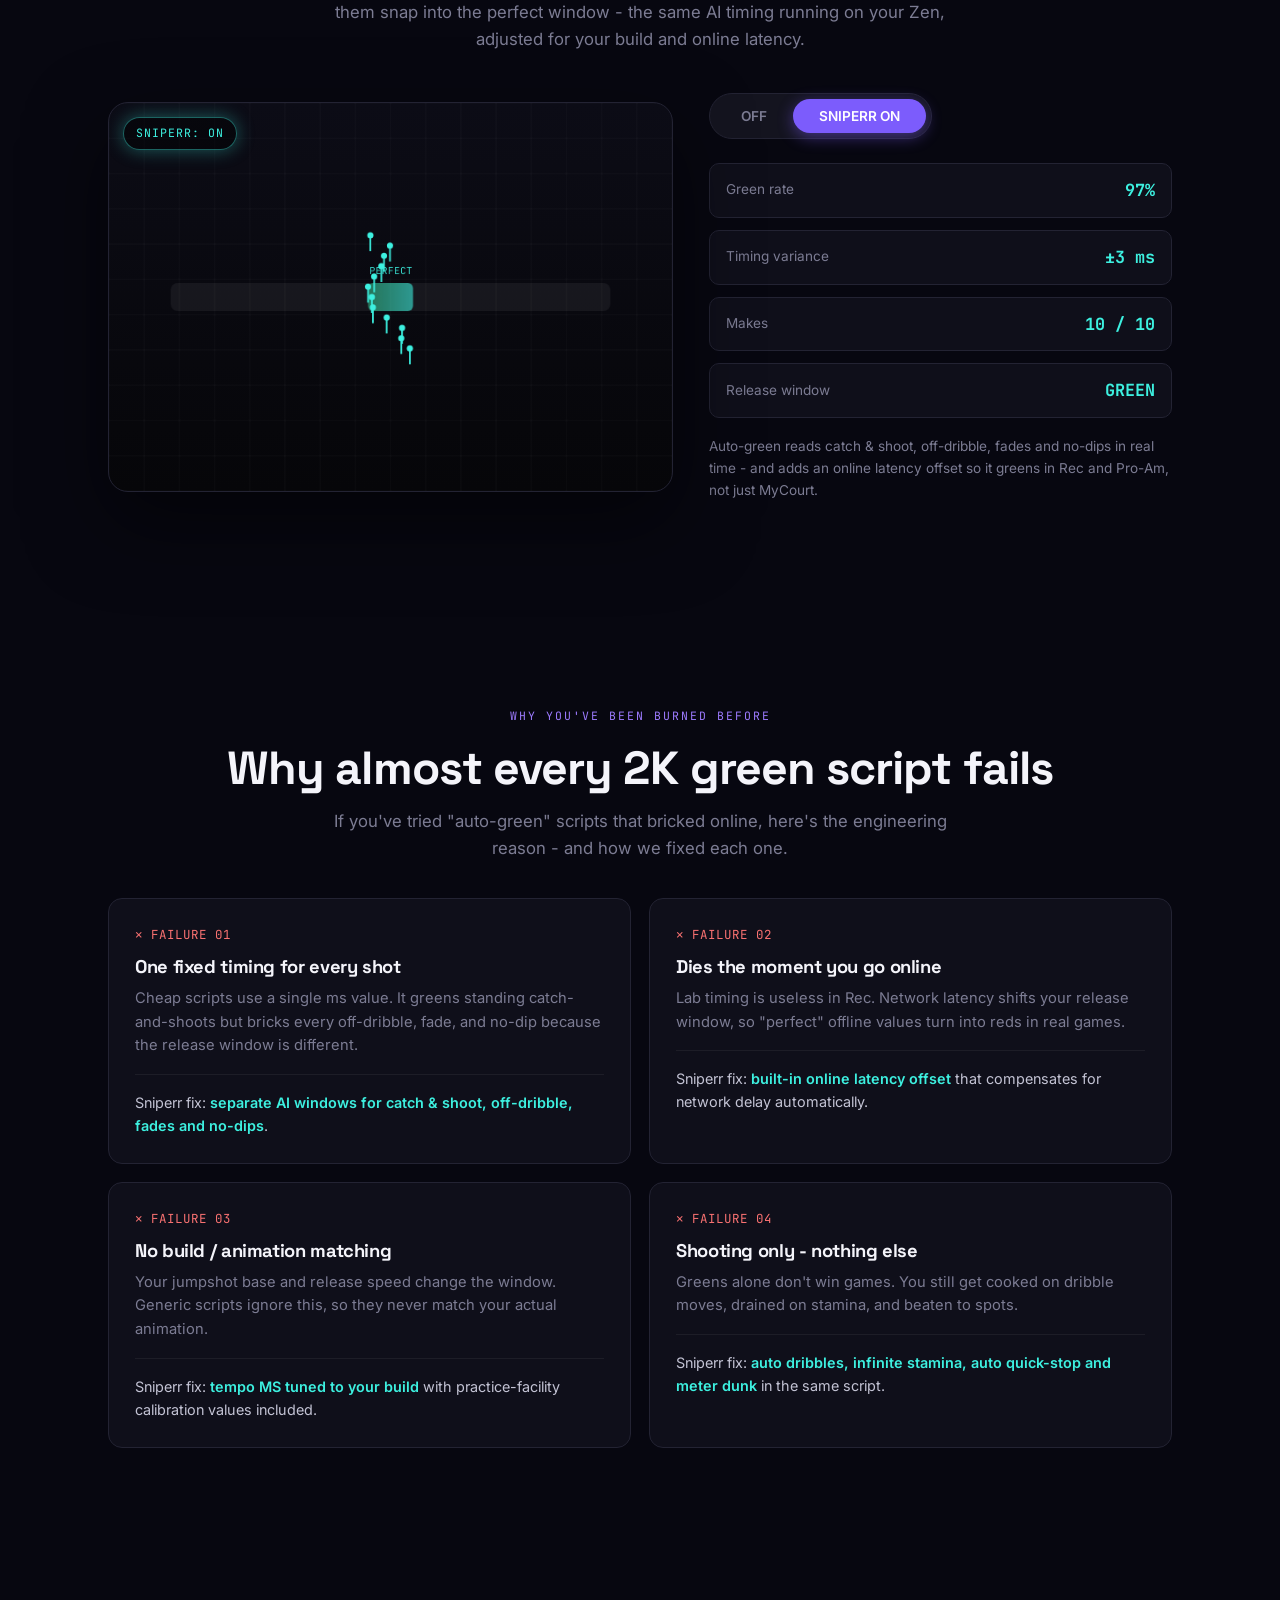
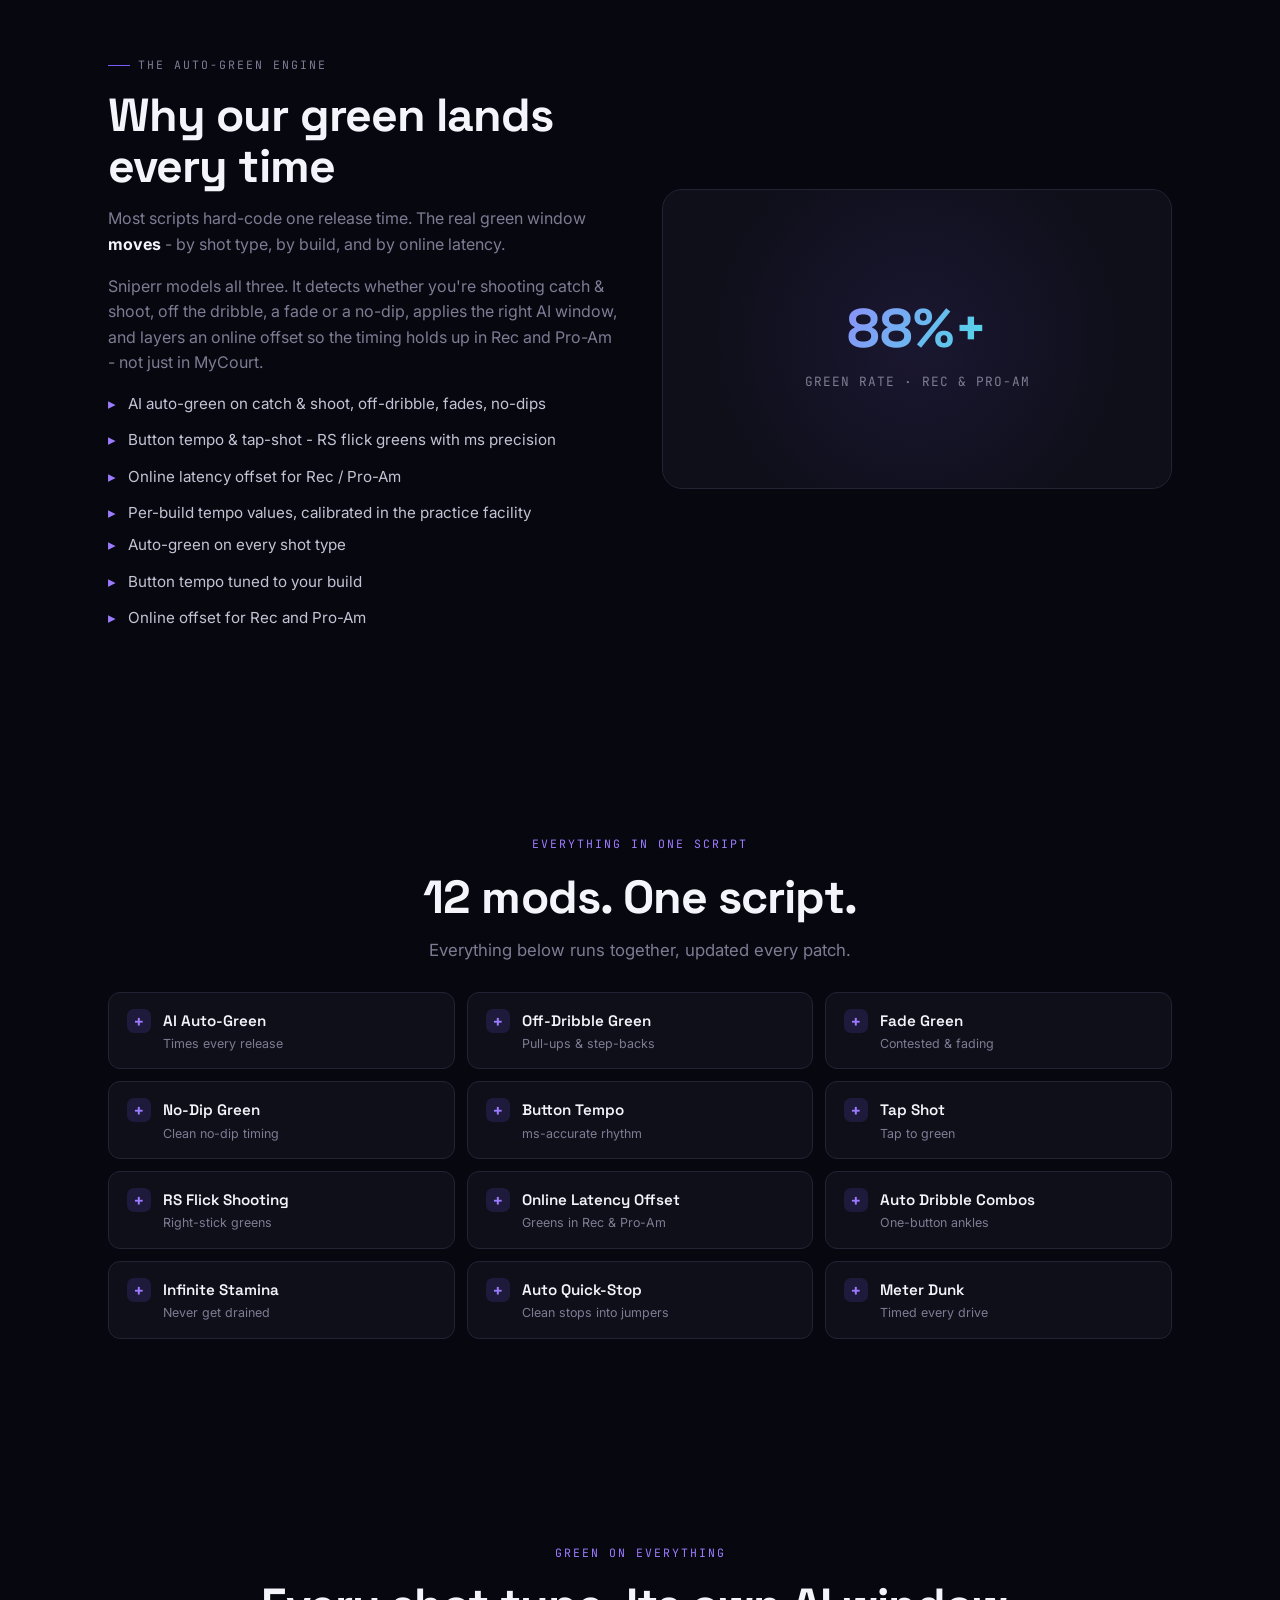
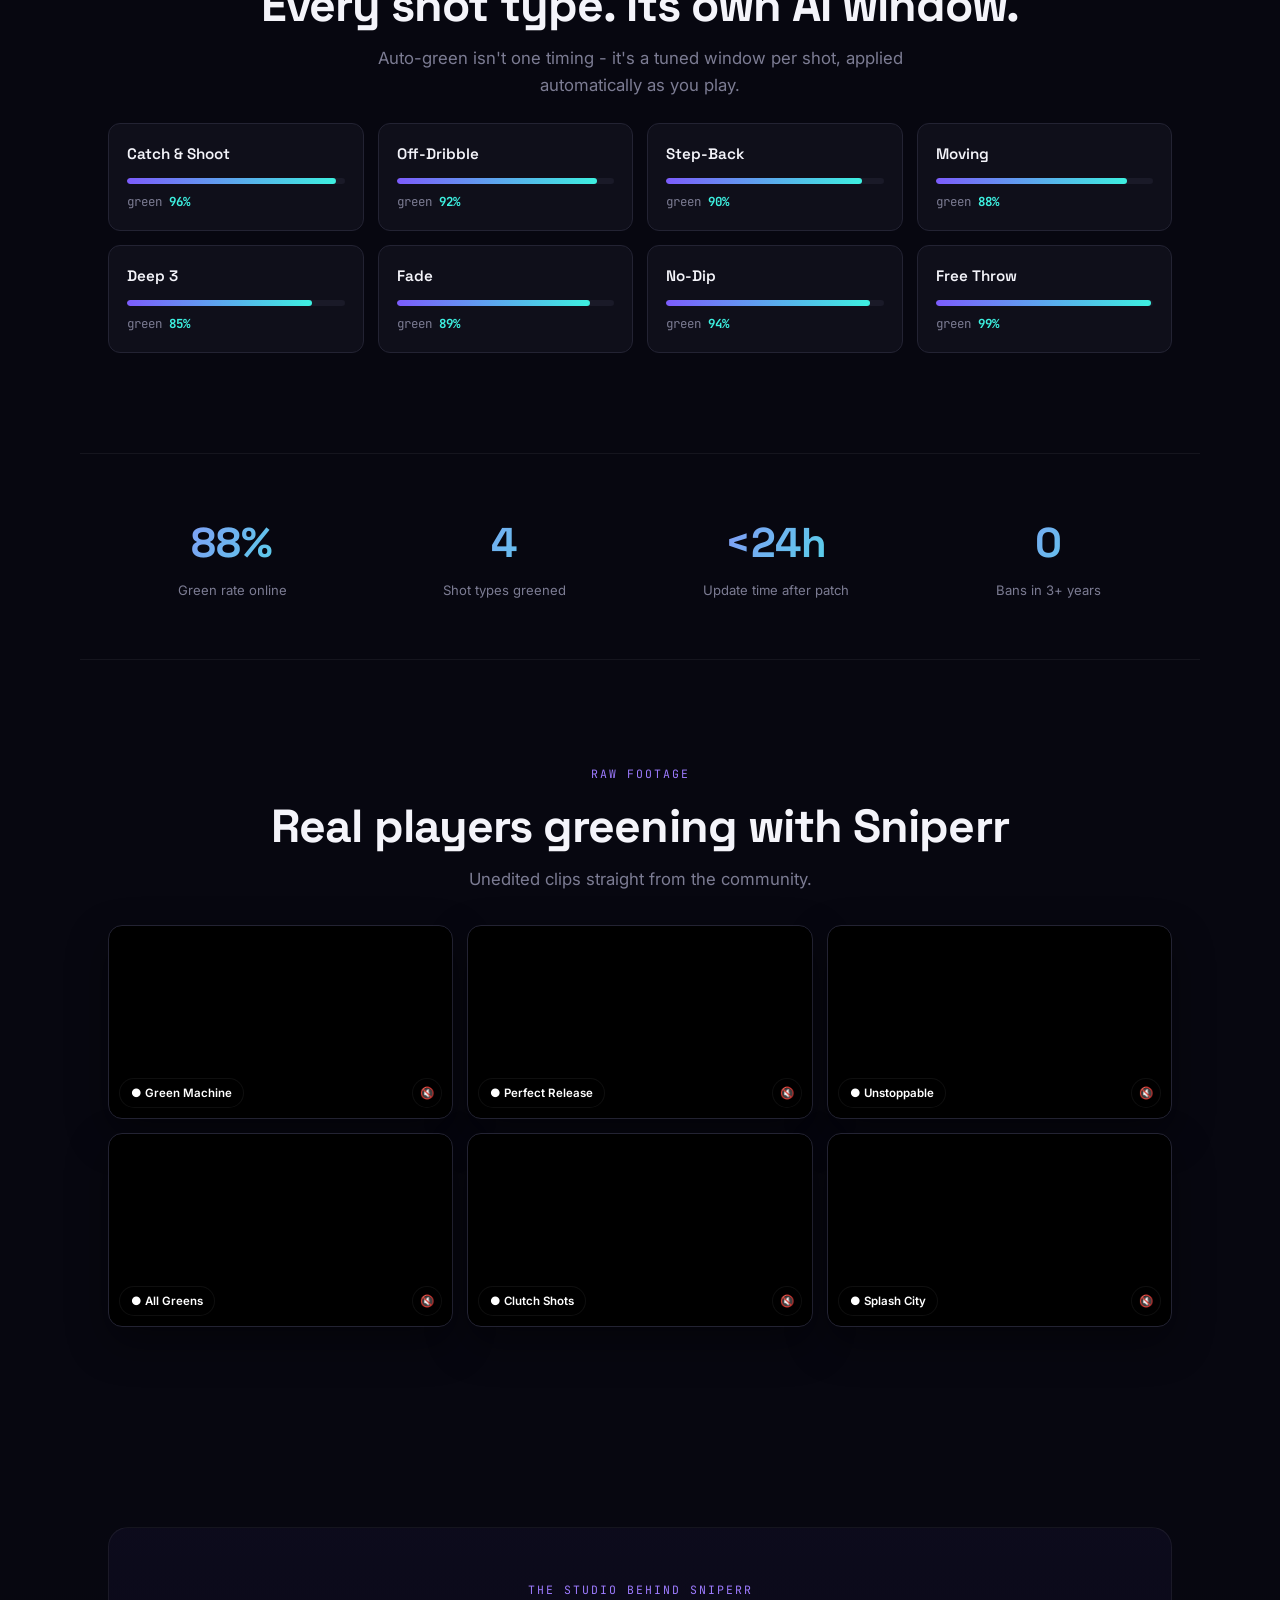
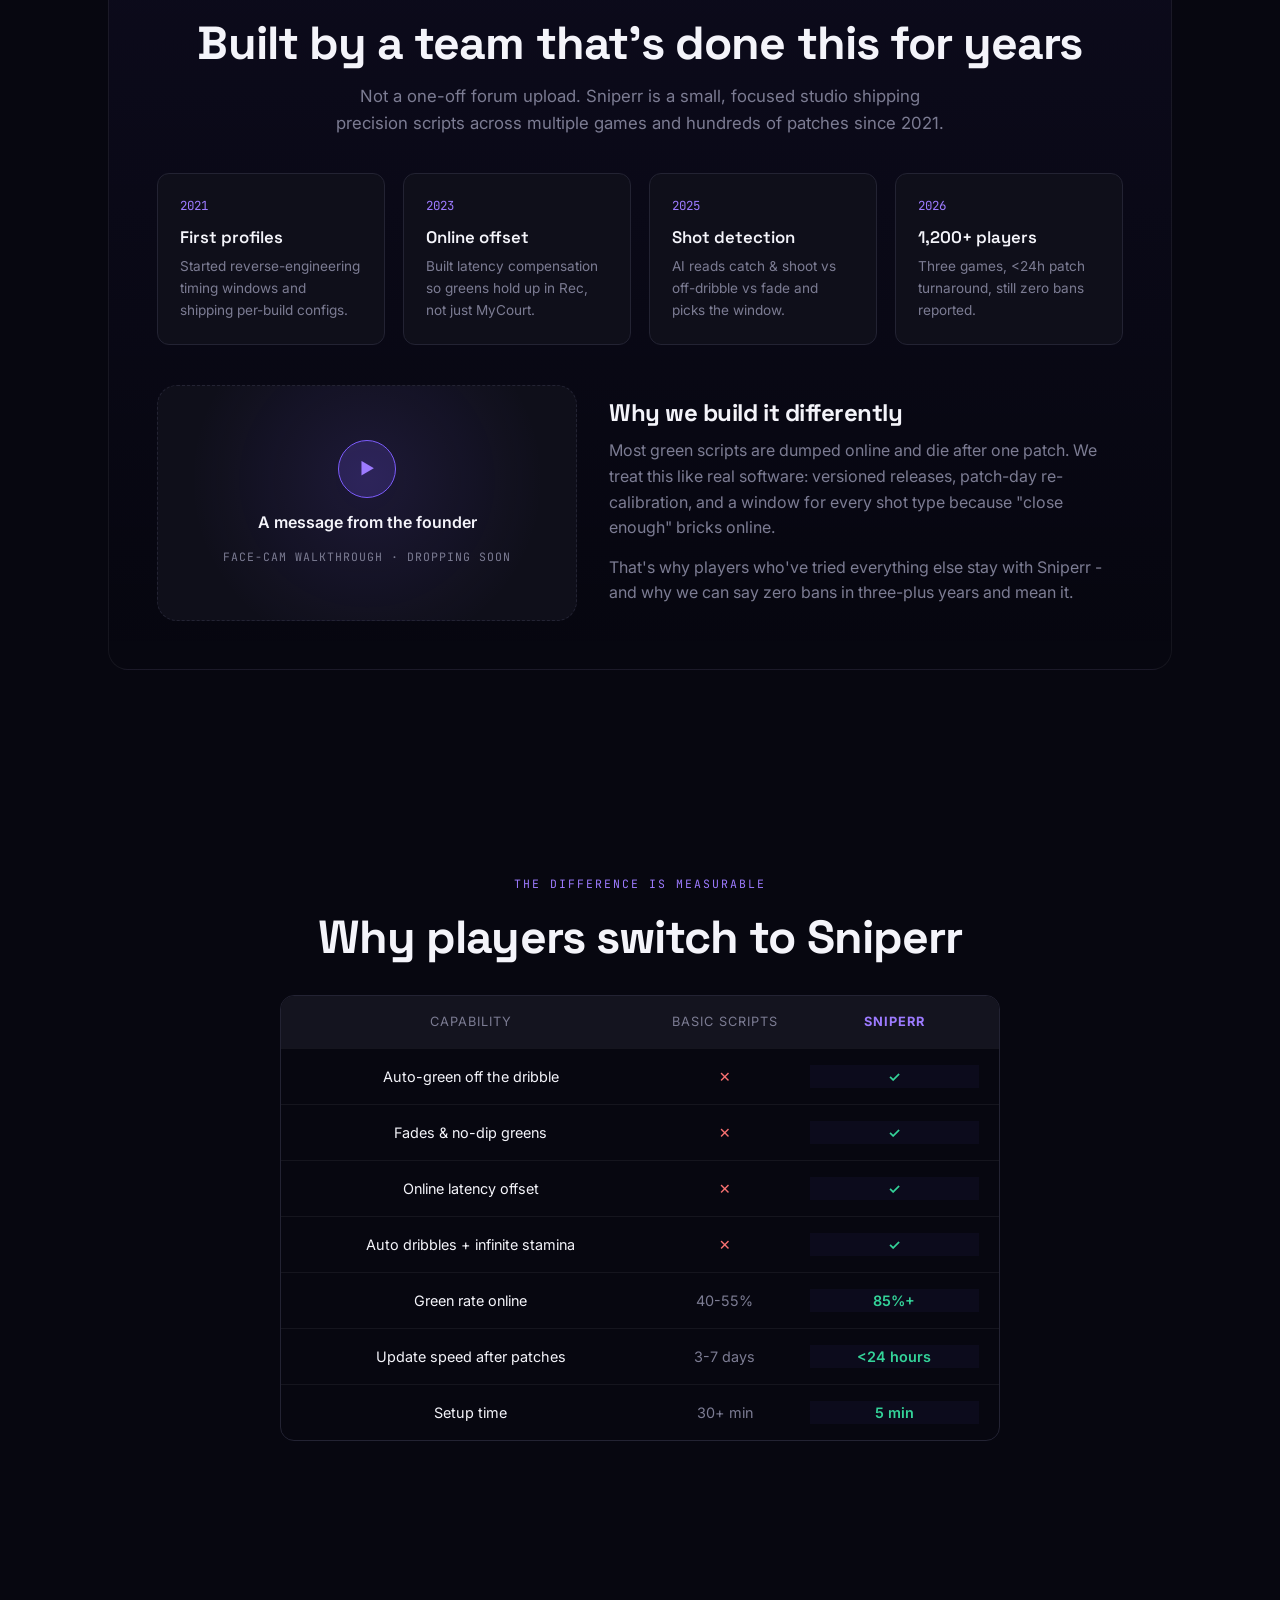
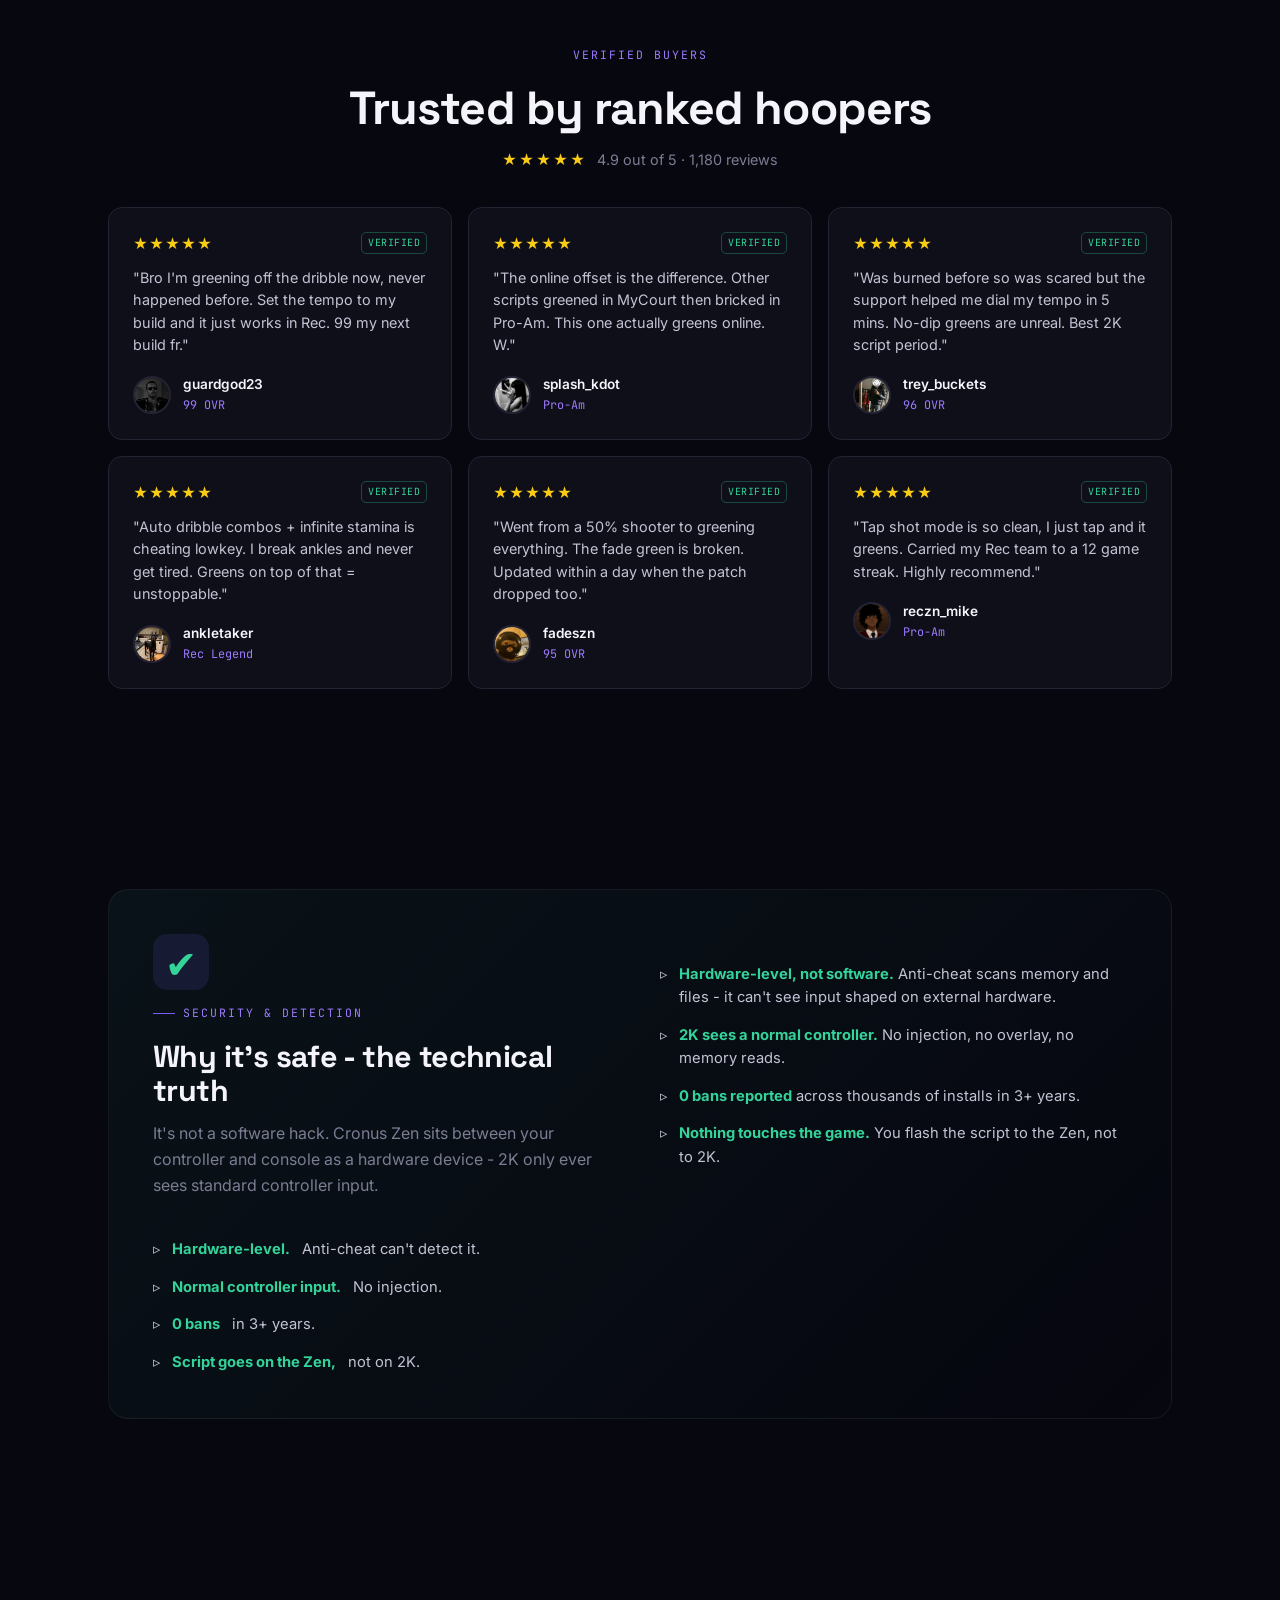
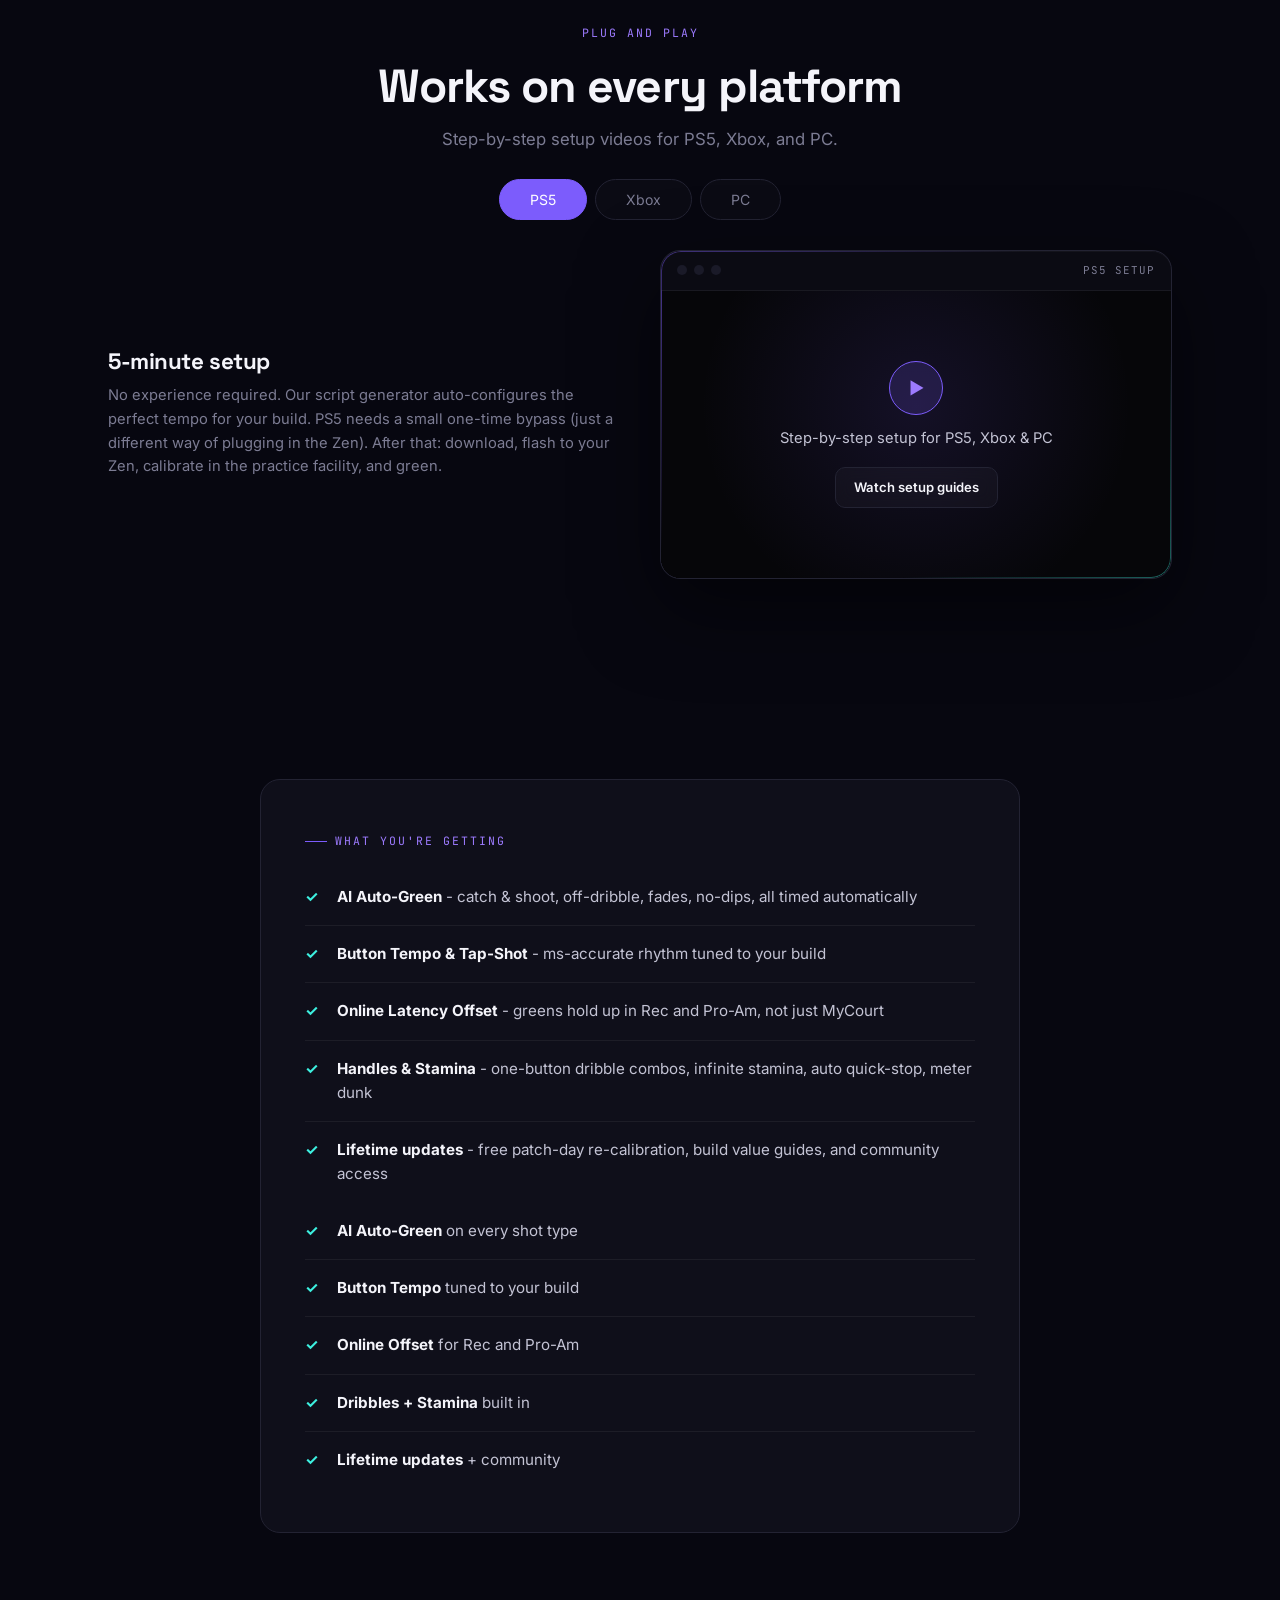
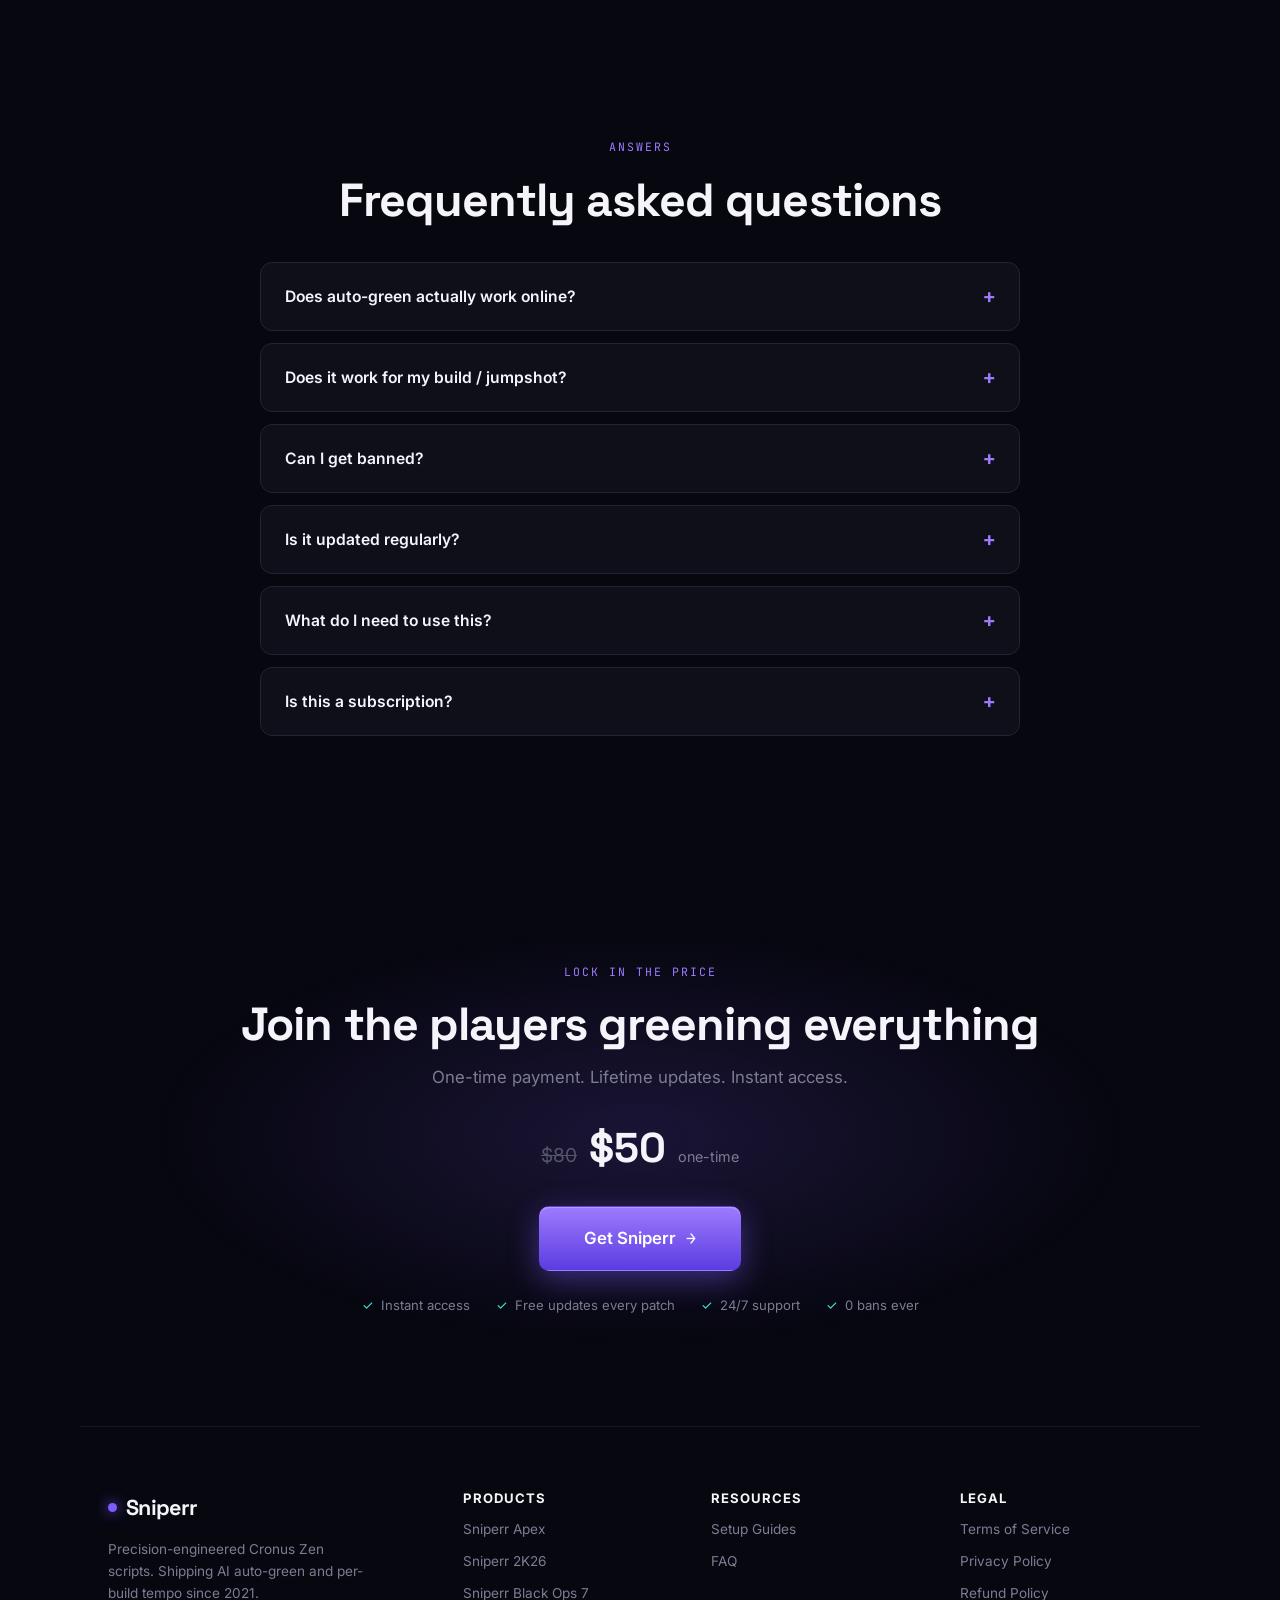
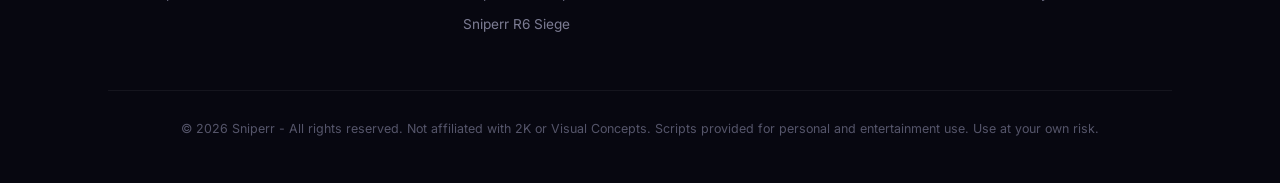
==== commit f1dd0323: "Add Rainbow Six Siege landing page and checkout config - New r6.html with full landing page (VSL, re" ====
--- a/index.html
+++ b/index.html
@@ -412,7 +412,7 @@
                 <div class="logo"><span class="dot"></span>Sniperr</div>
                 <p>Precision-engineered Cronus Zen scripts. Shipping AI auto-green and per-build tempo since 2021.</p>
             </div>
-            <div class="footer-col"><h4>Products</h4><a href="apex.html">Sniperr Apex</a><a href="index.html">Sniperr 2K26</a><a href="cod.html">Sniperr Black Ops 7</a></div>
+            <div class="footer-col"><h4>Products</h4><a href="apex.html">Sniperr Apex</a><a href="index.html">Sniperr 2K26</a><a href="cod.html">Sniperr Black Ops 7</a><a href="r6.html">Sniperr R6 Siege</a></div>
             <div class="footer-col"><h4>Resources</h4><a href="tutorials.html">Setup Guides</a><a href="#faq">FAQ</a></div>
             <div class="footer-col"><h4>Legal</h4><a href="terms.html">Terms of Service</a><a href="privacy.html">Privacy Policy</a><a href="refund.html">Refund Policy</a></div>
         </div>
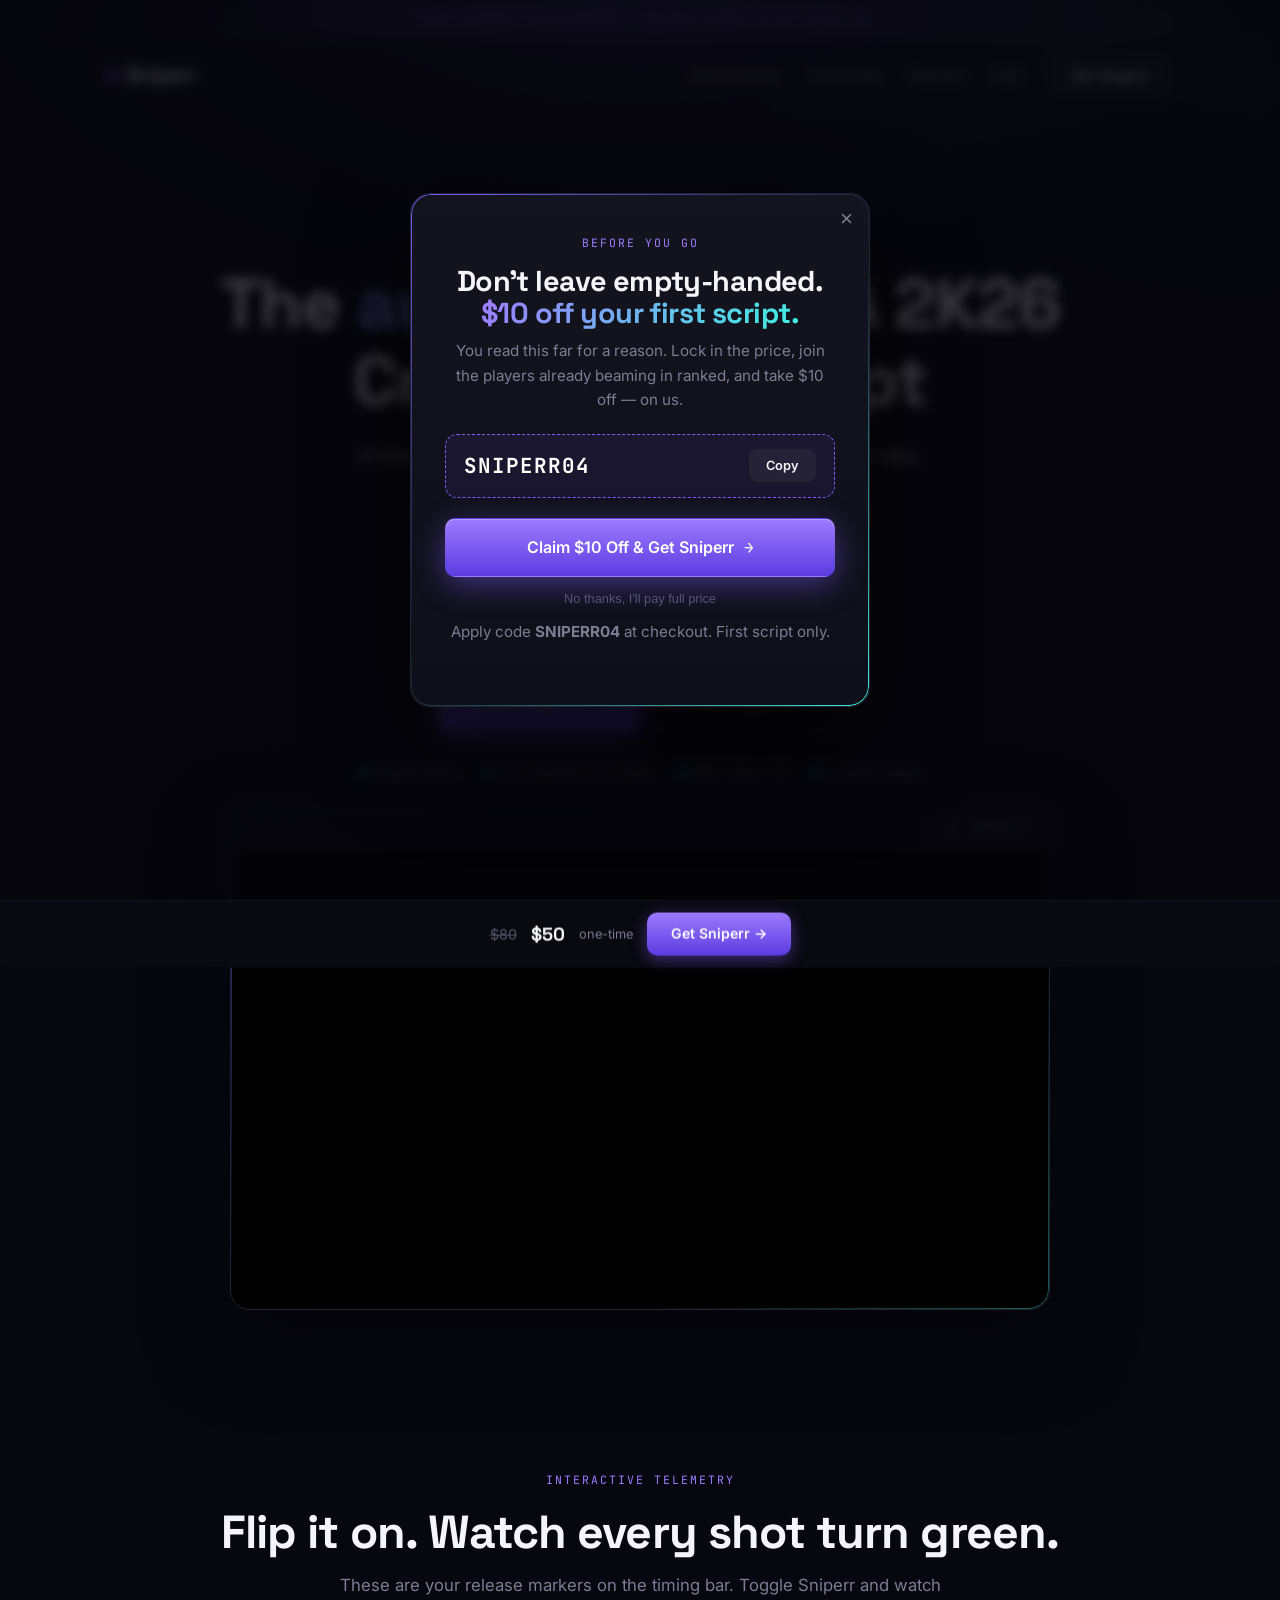
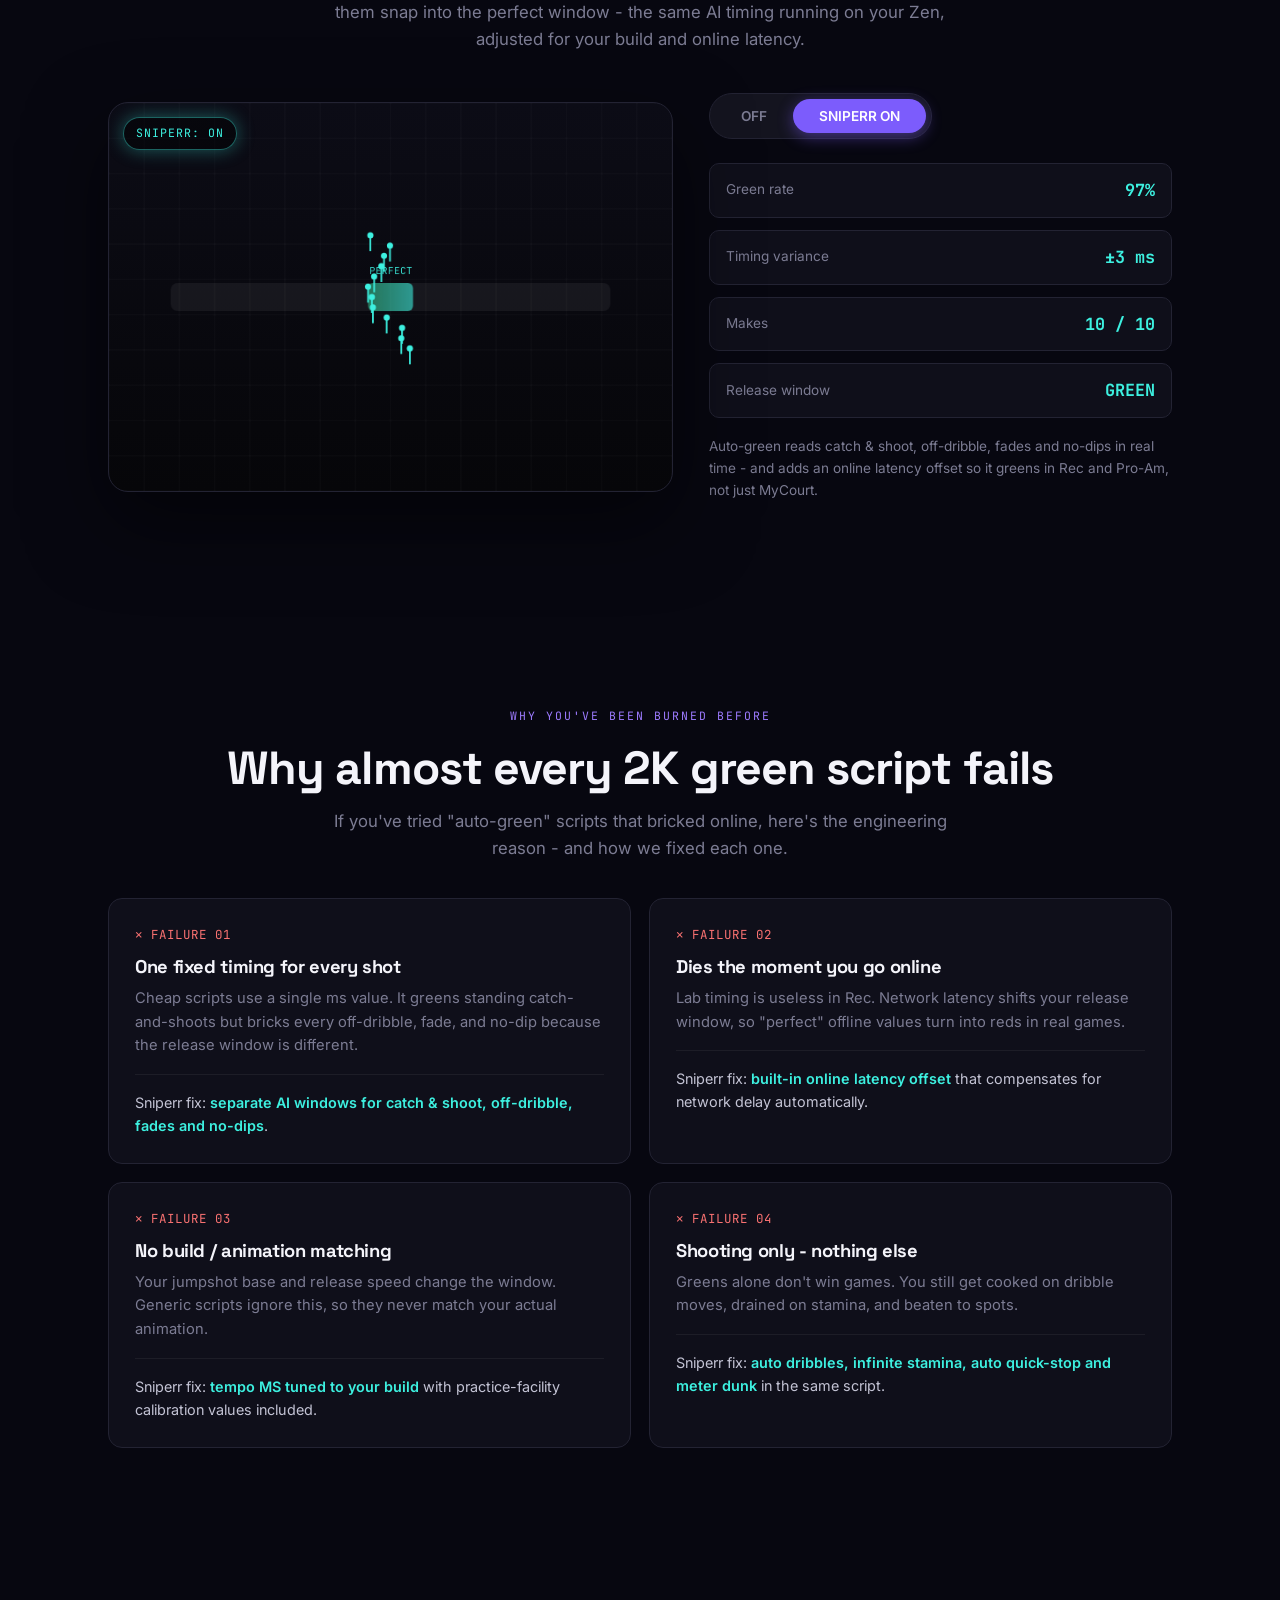
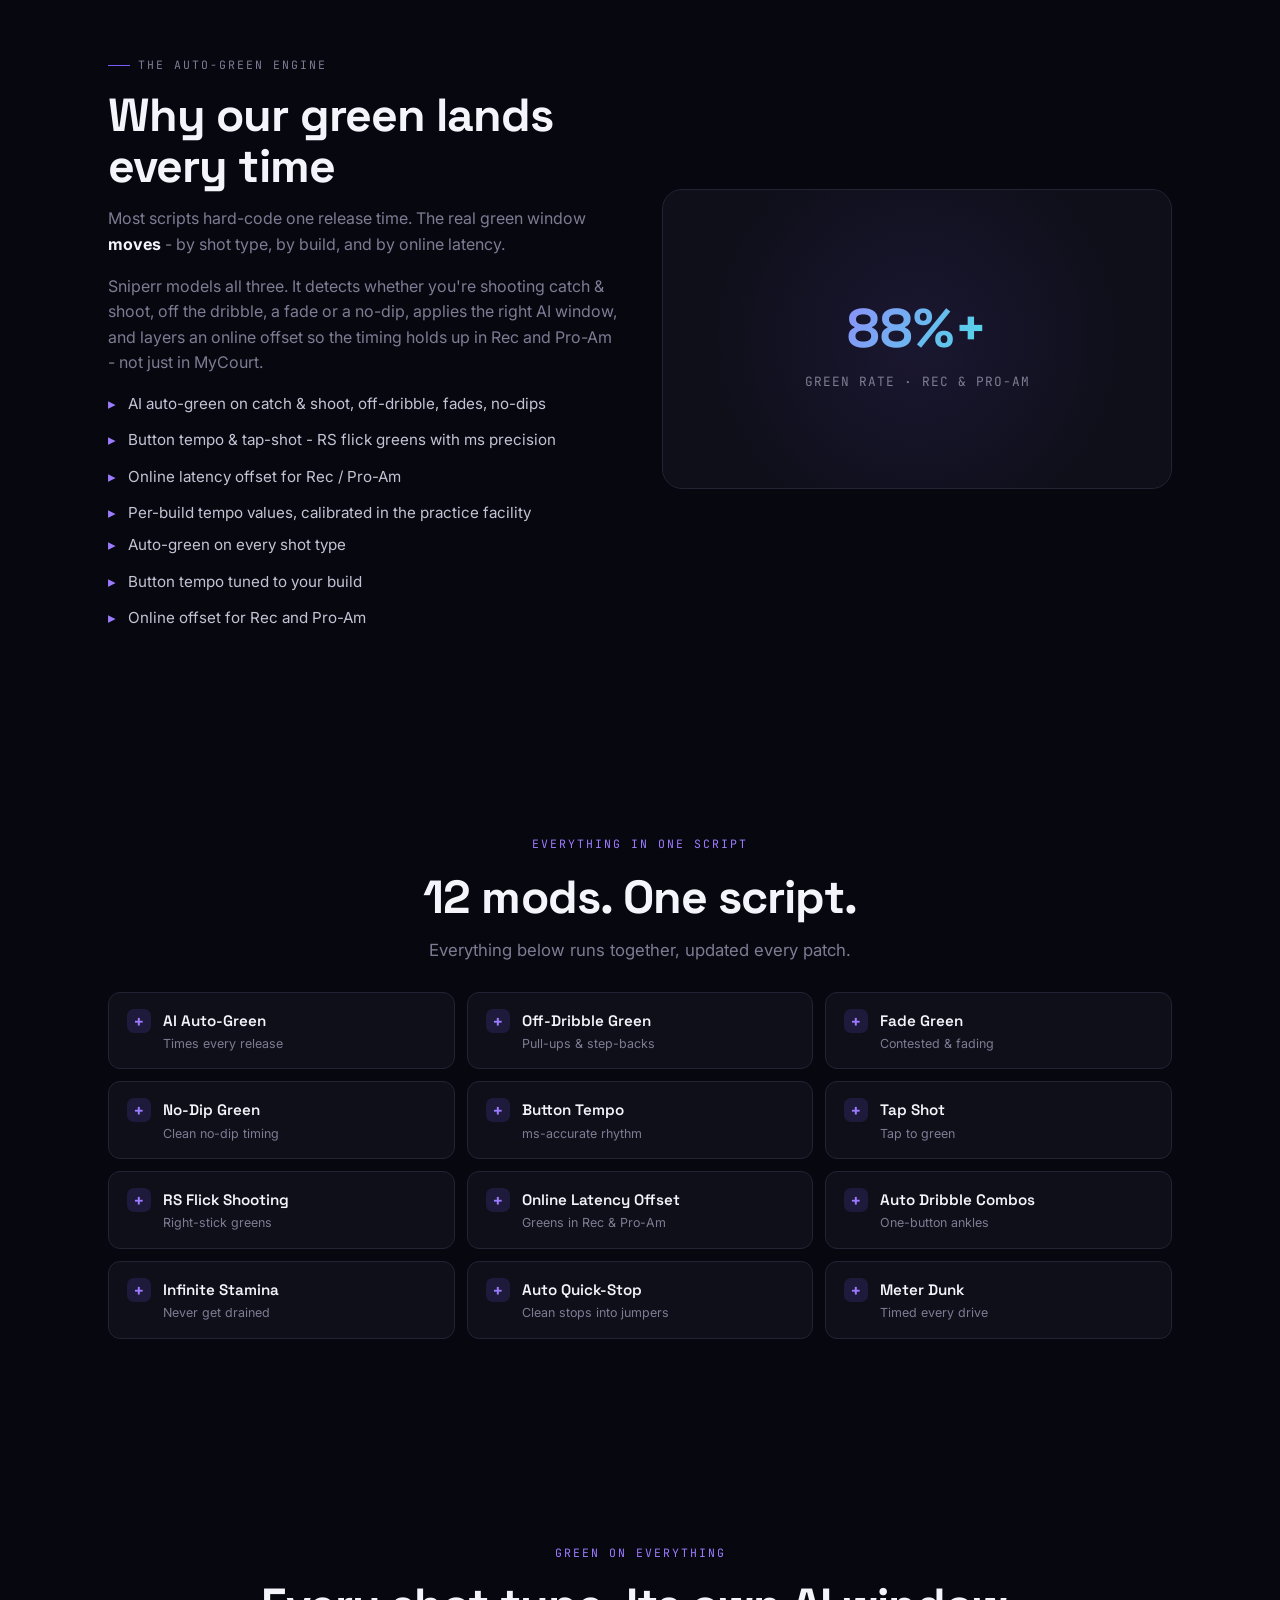
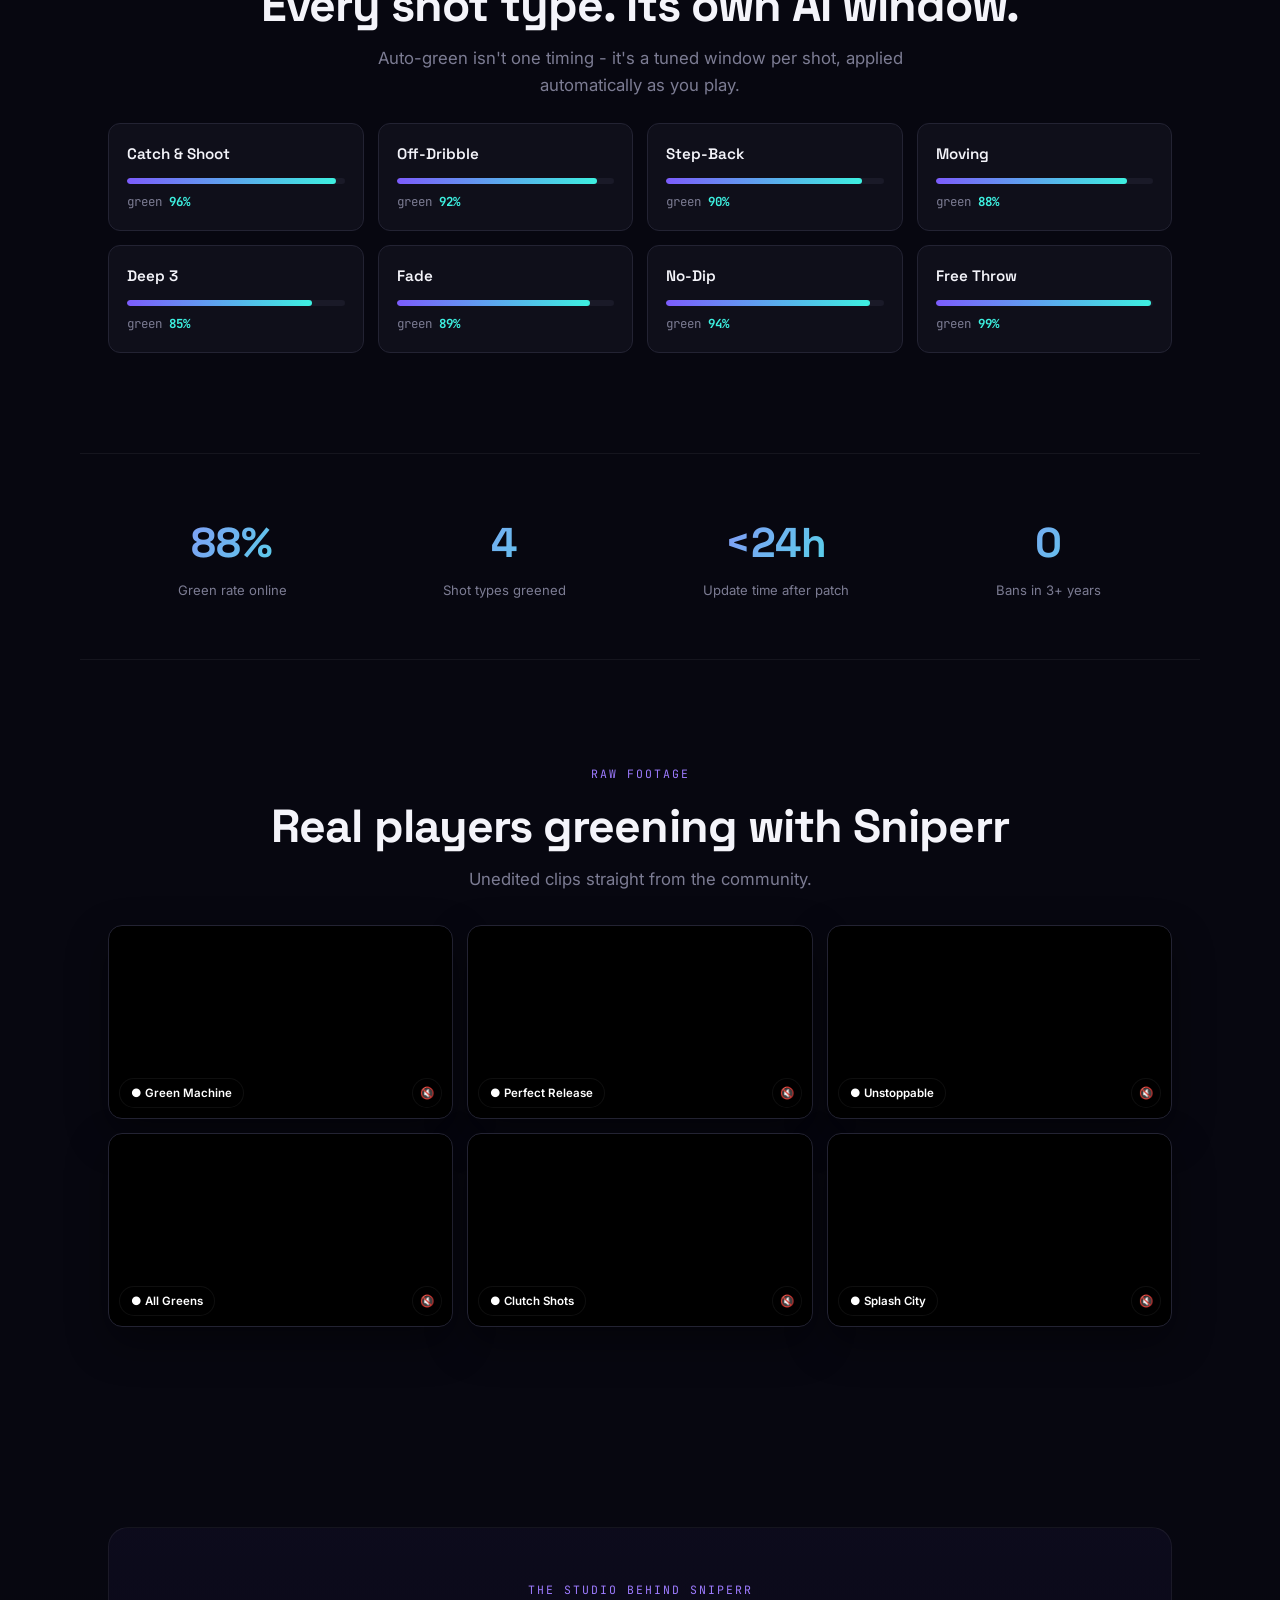
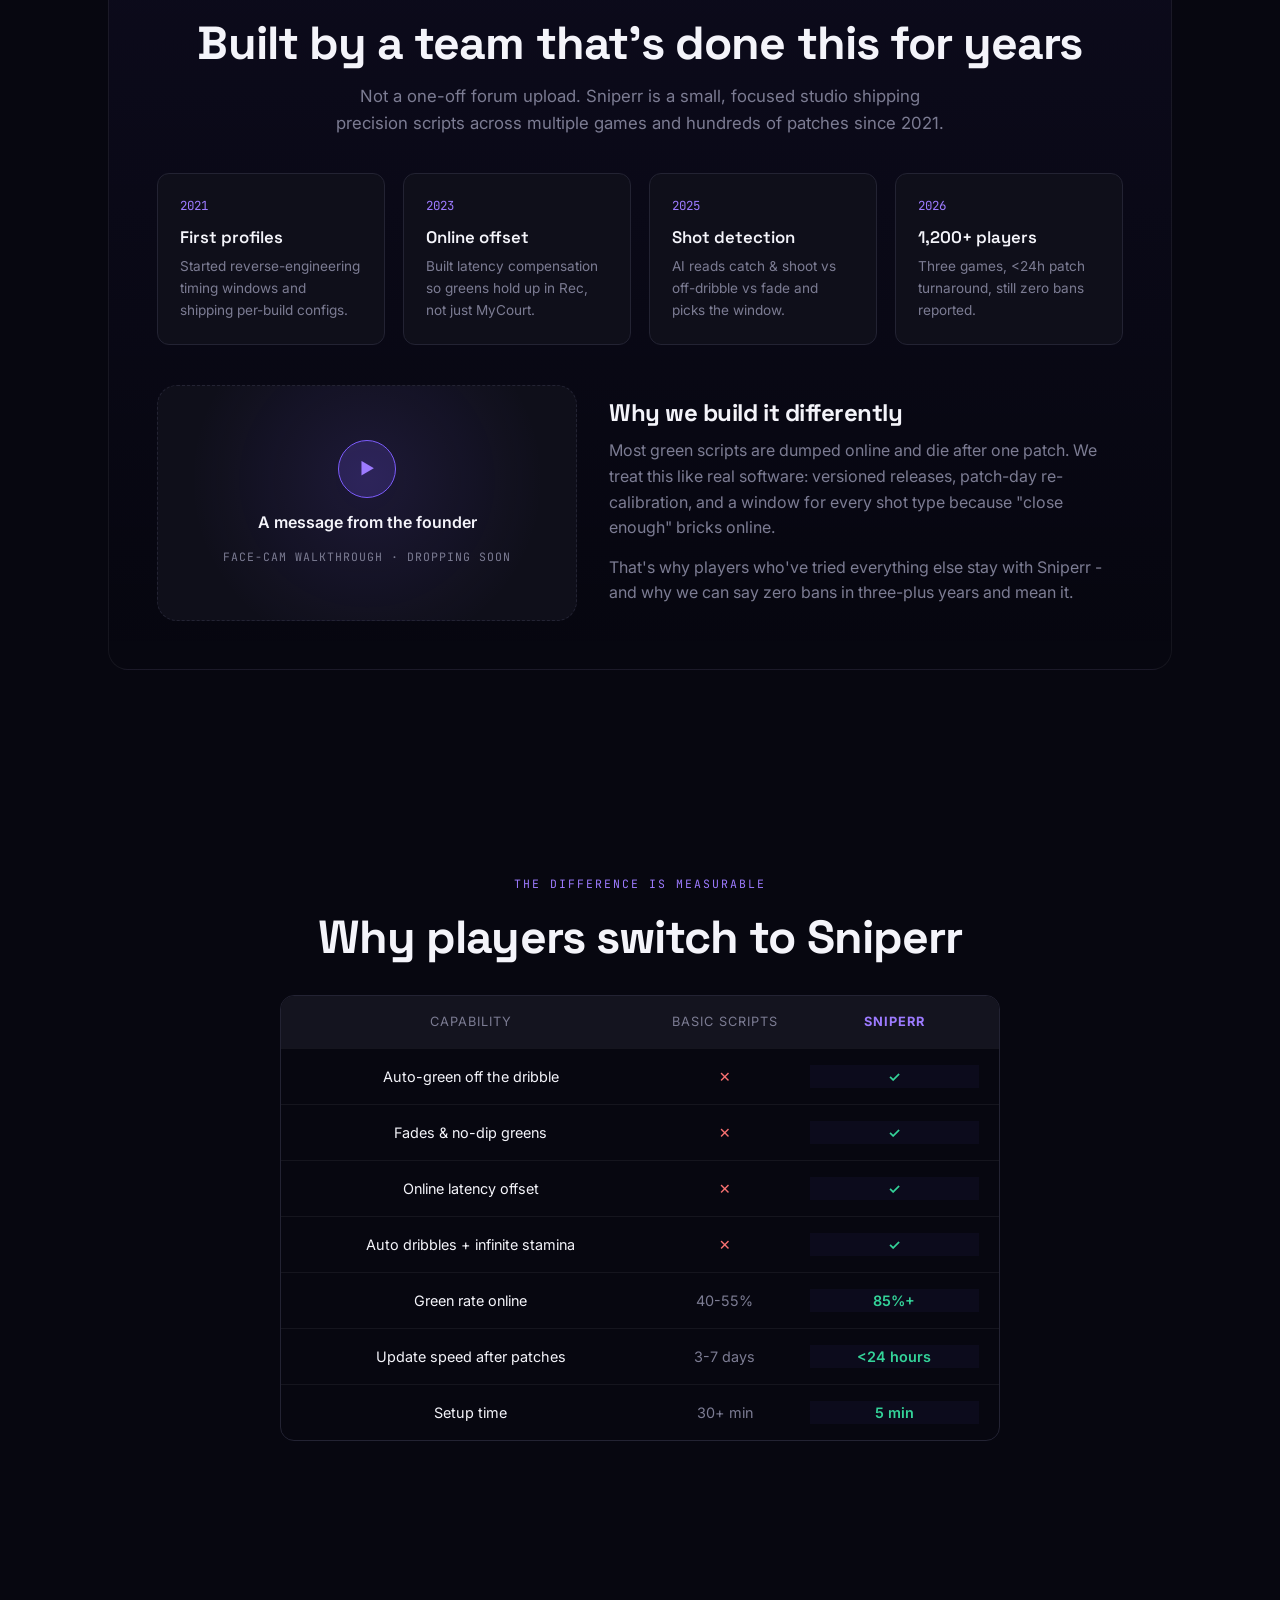
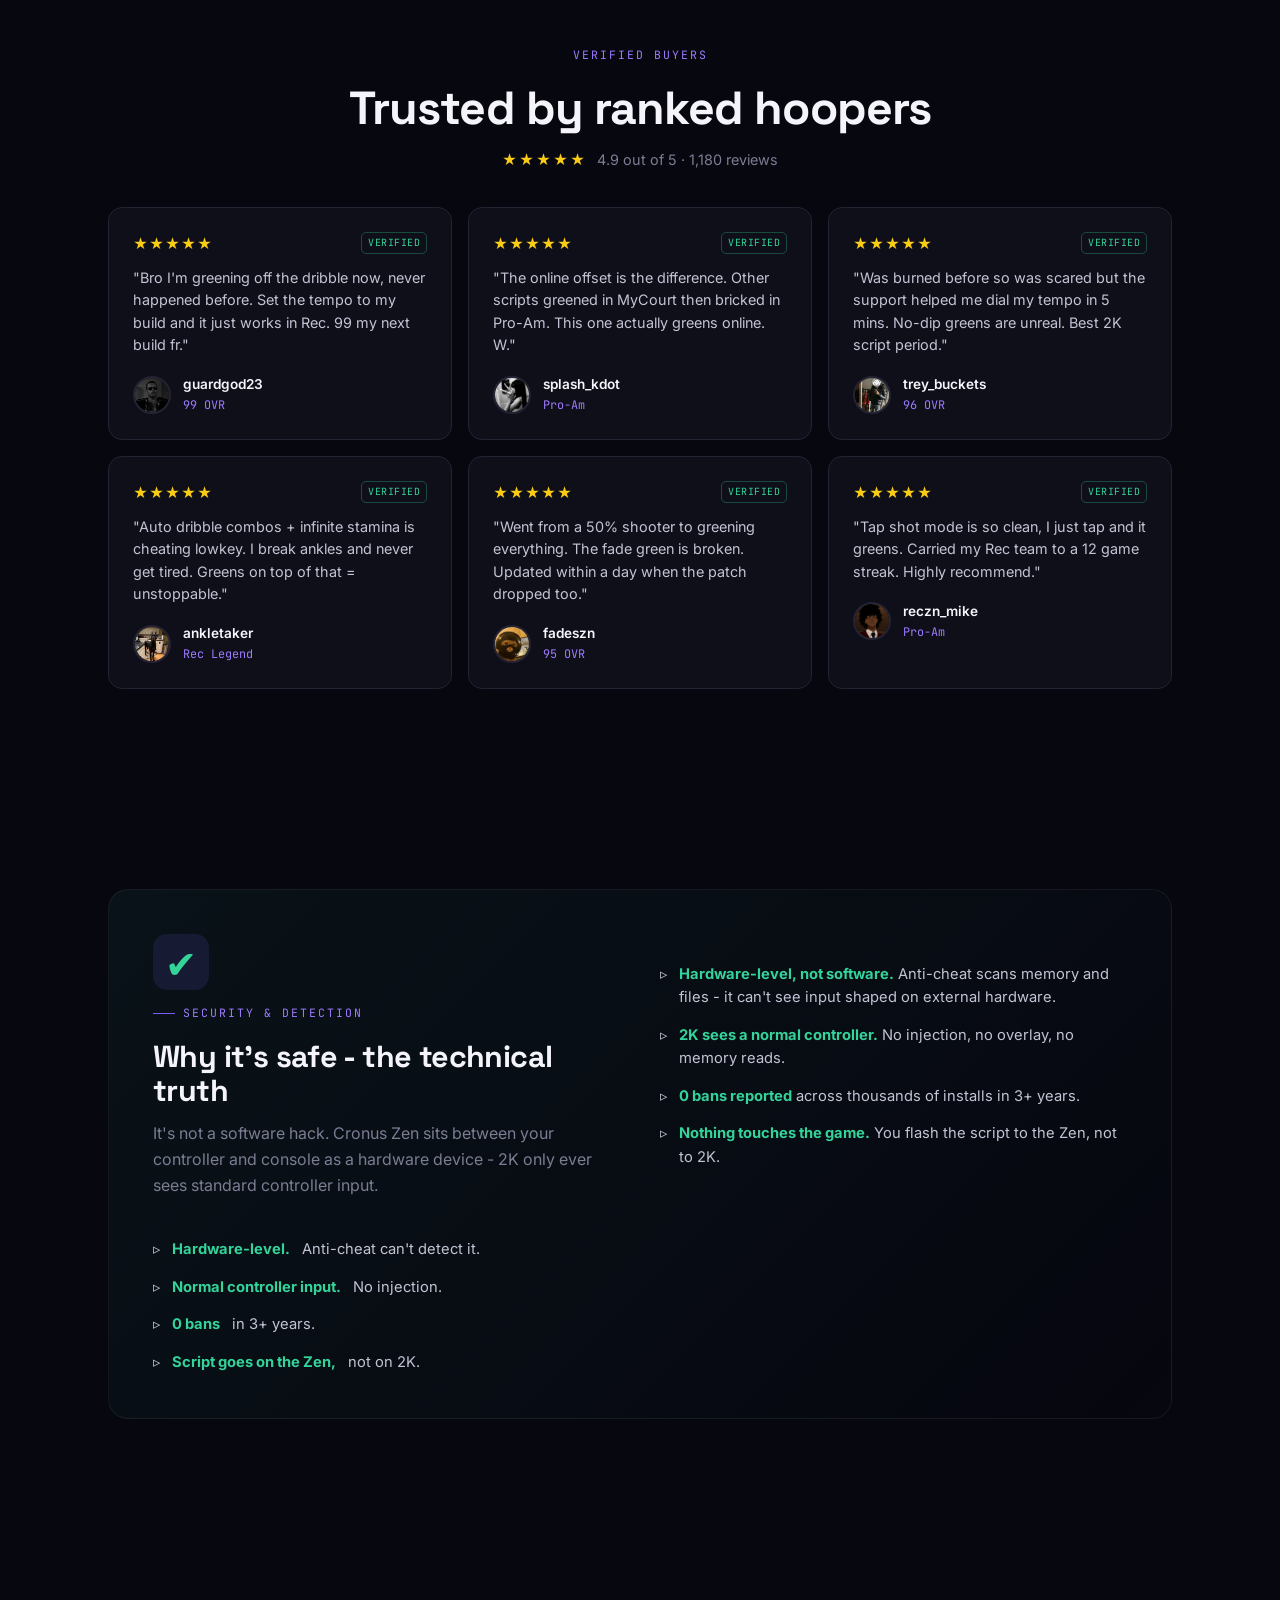
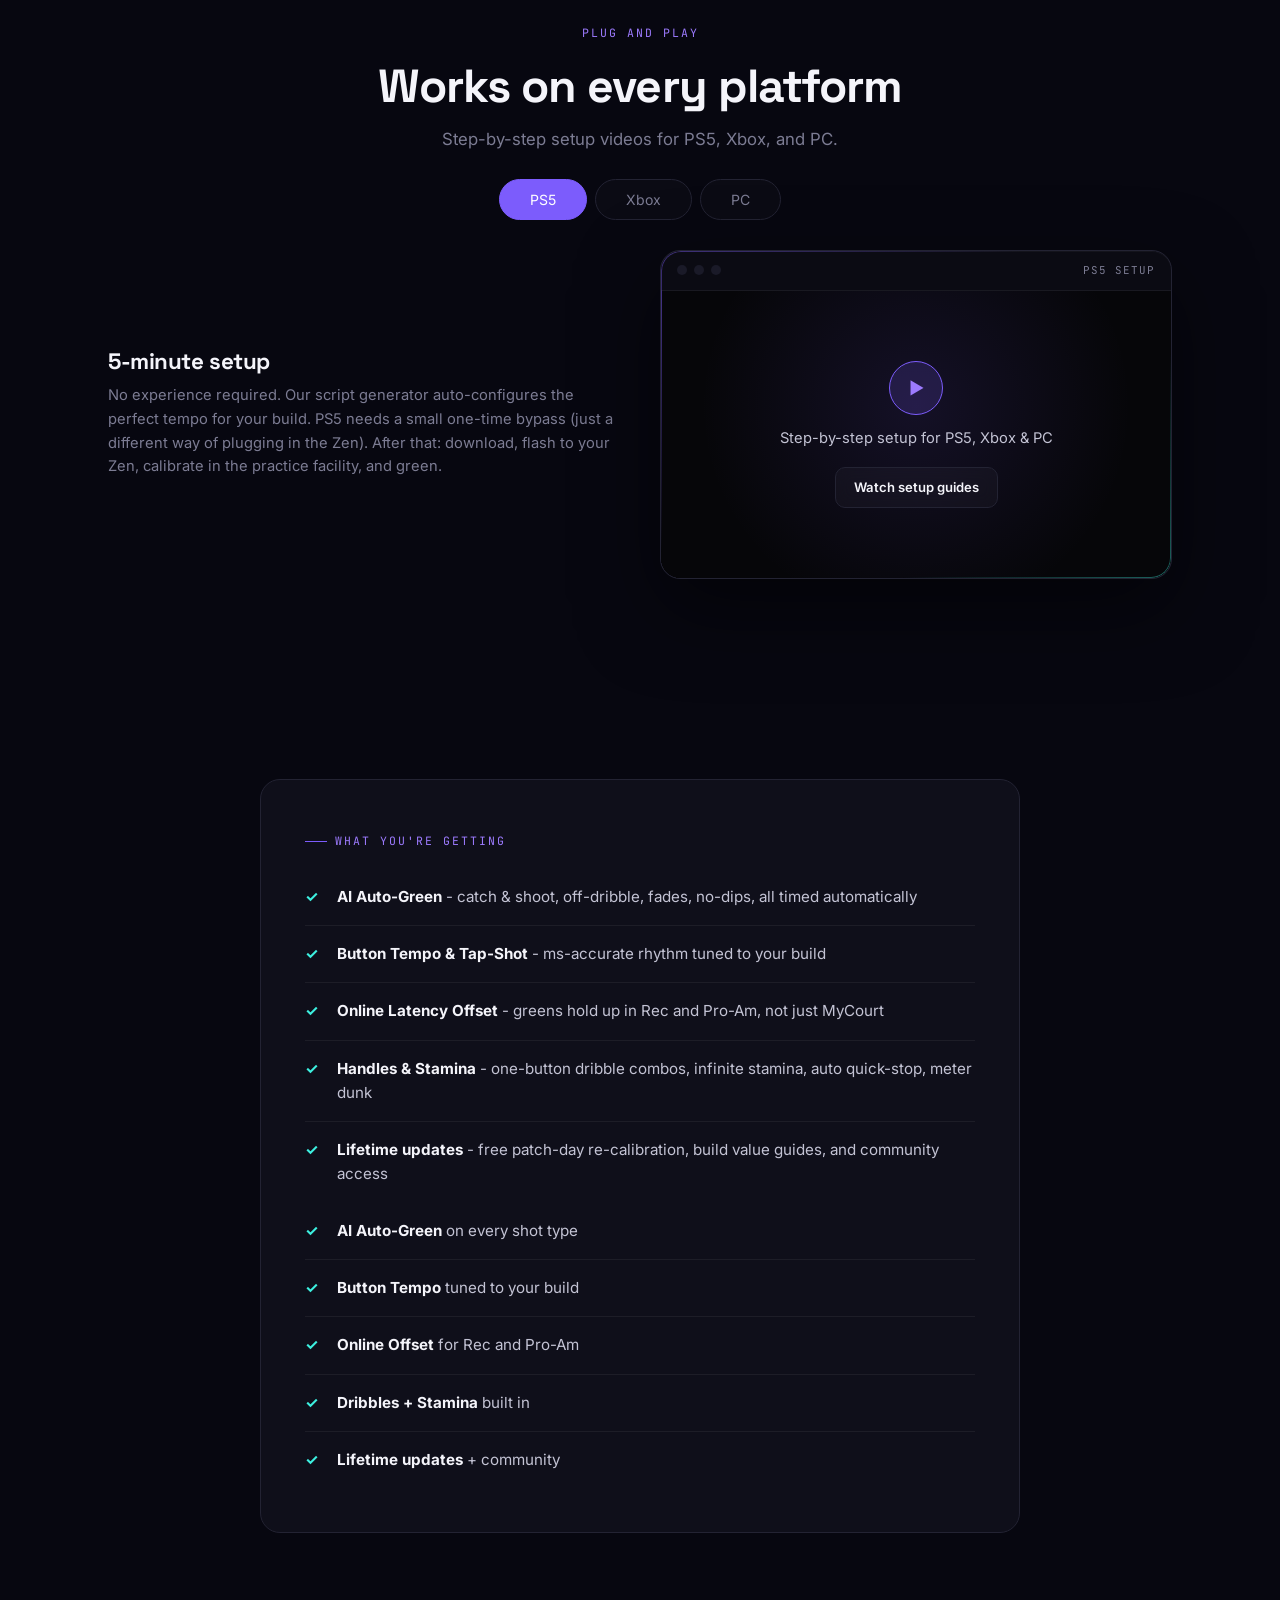
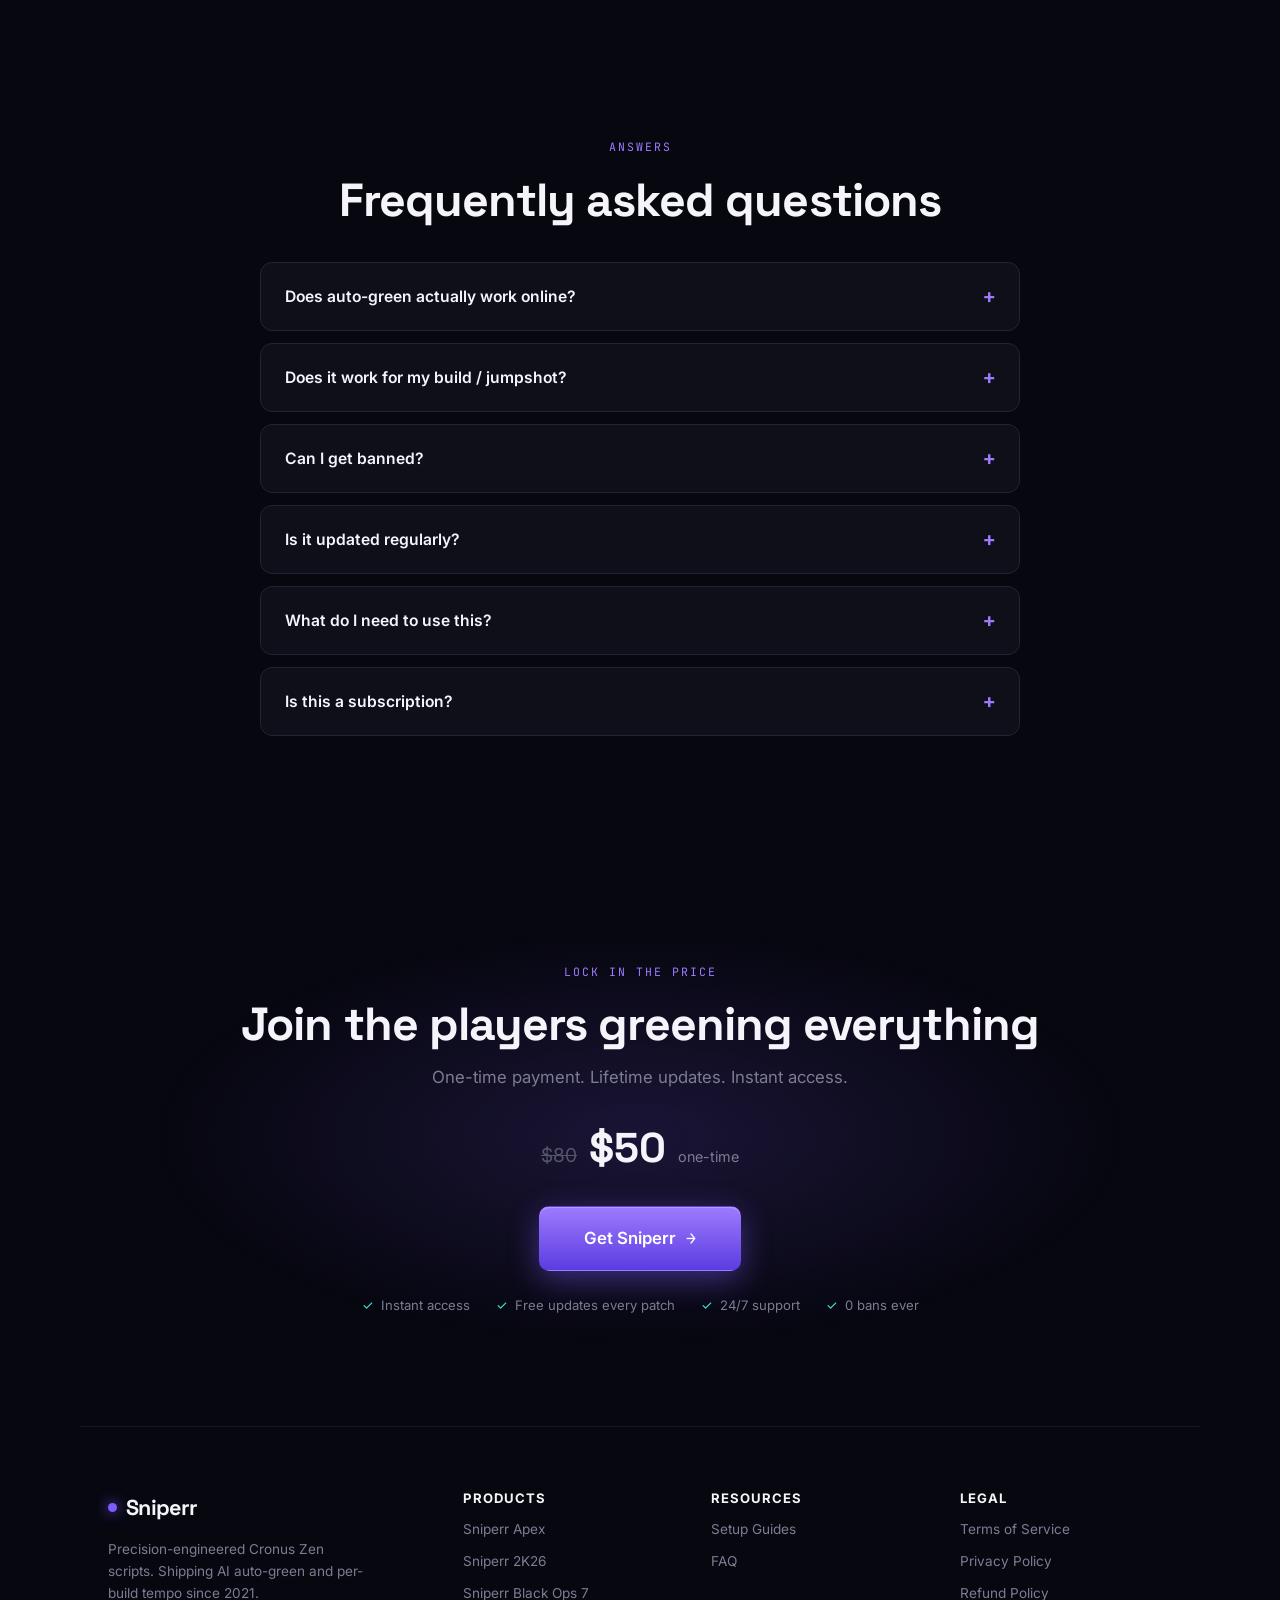
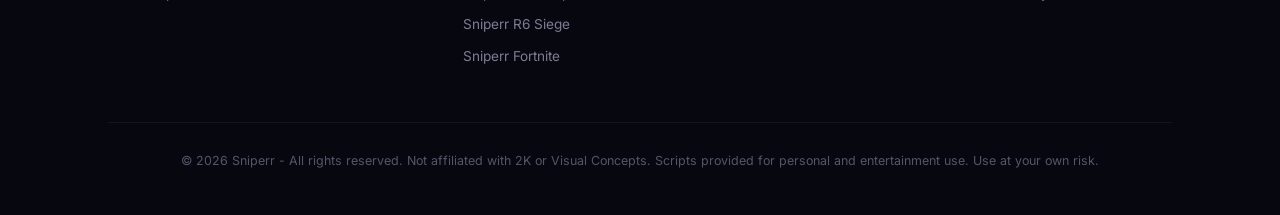
==== commit d4fac430: "Add Fortnite landing page - New fortnite.html with VSL, recoil demo, build/edit macros copy, reviews" ====
--- a/index.html
+++ b/index.html
@@ -412,7 +412,7 @@
                 <div class="logo"><span class="dot"></span>Sniperr</div>
                 <p>Precision-engineered Cronus Zen scripts. Shipping AI auto-green and per-build tempo since 2021.</p>
             </div>
-            <div class="footer-col"><h4>Products</h4><a href="apex.html">Sniperr Apex</a><a href="index.html">Sniperr 2K26</a><a href="cod.html">Sniperr Black Ops 7</a><a href="r6.html">Sniperr R6 Siege</a></div>
+            <div class="footer-col"><h4>Products</h4><a href="apex.html">Sniperr Apex</a><a href="index.html">Sniperr 2K26</a><a href="cod.html">Sniperr Black Ops 7</a><a href="r6.html">Sniperr R6 Siege</a><a href="fortnite.html">Sniperr Fortnite</a></div>
             <div class="footer-col"><h4>Resources</h4><a href="tutorials.html">Setup Guides</a><a href="#faq">FAQ</a></div>
             <div class="footer-col"><h4>Legal</h4><a href="terms.html">Terms of Service</a><a href="privacy.html">Privacy Policy</a><a href="refund.html">Refund Policy</a></div>
         </div>
